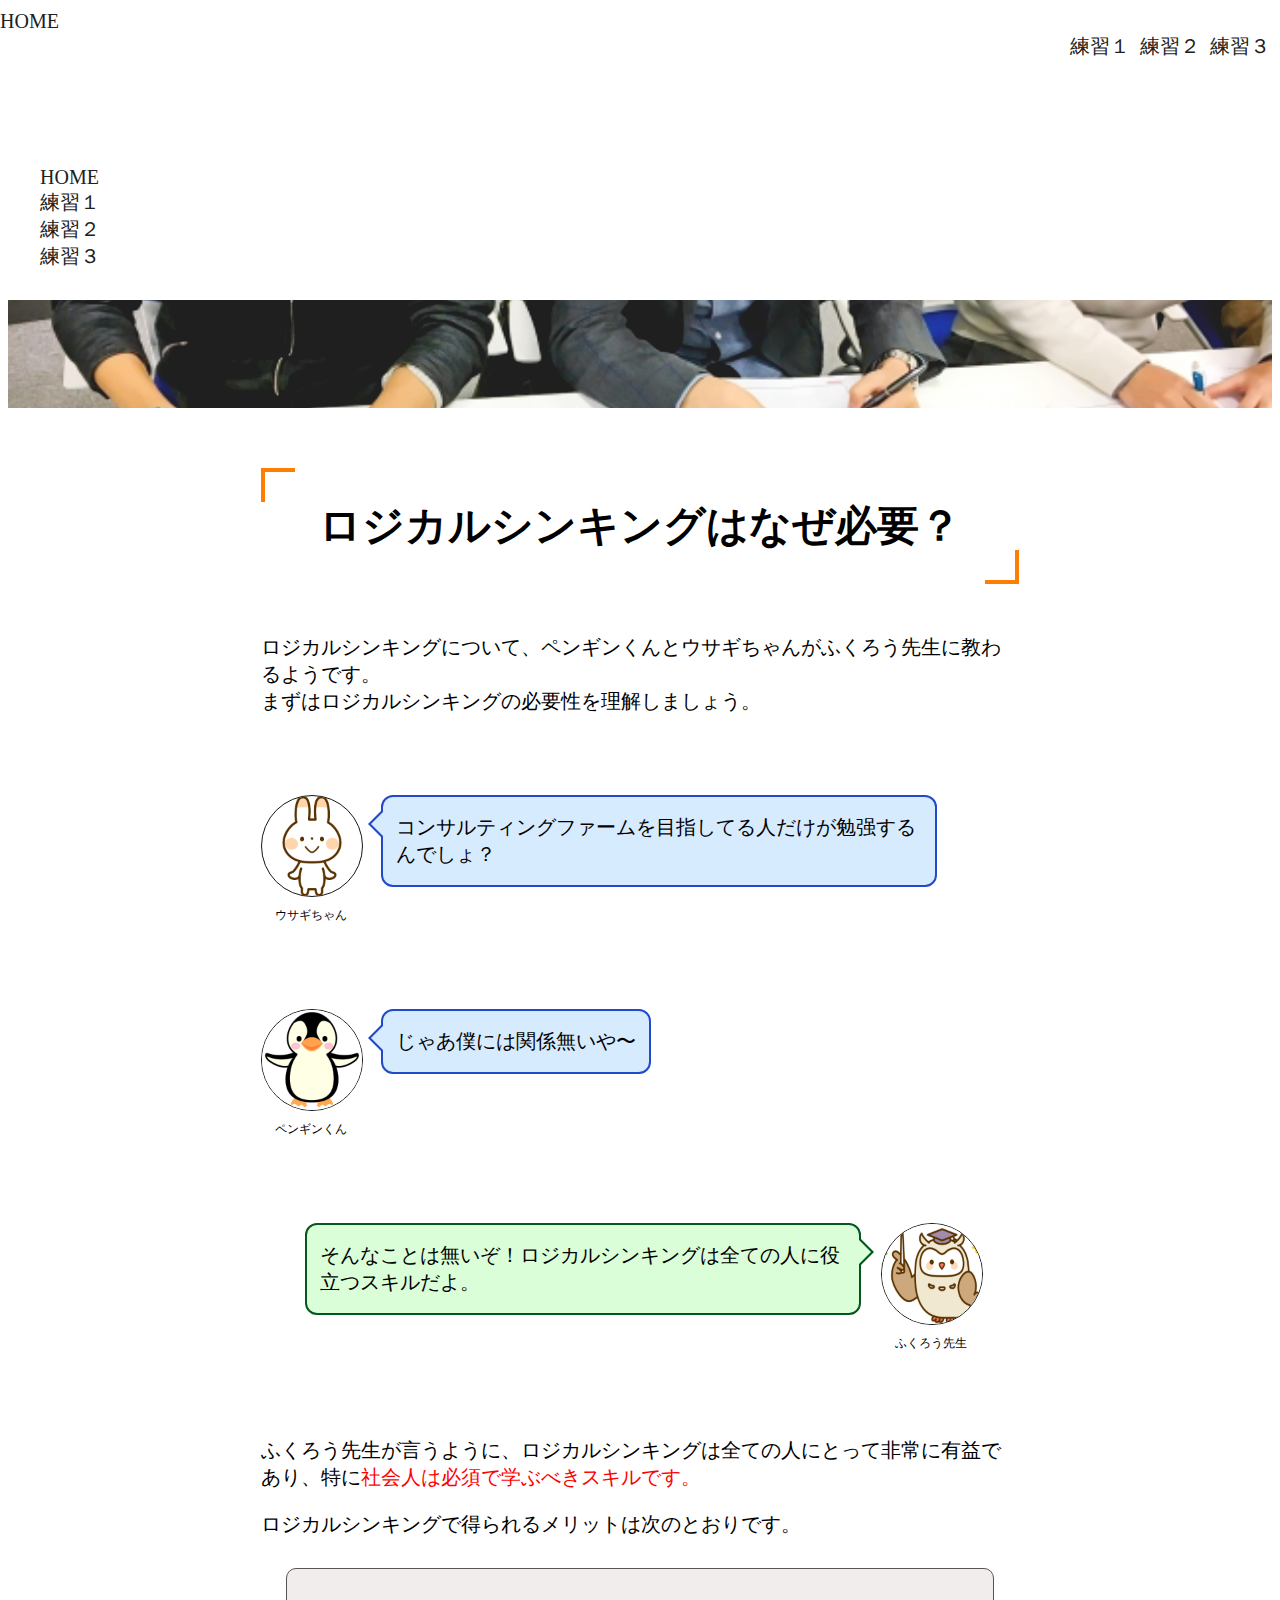
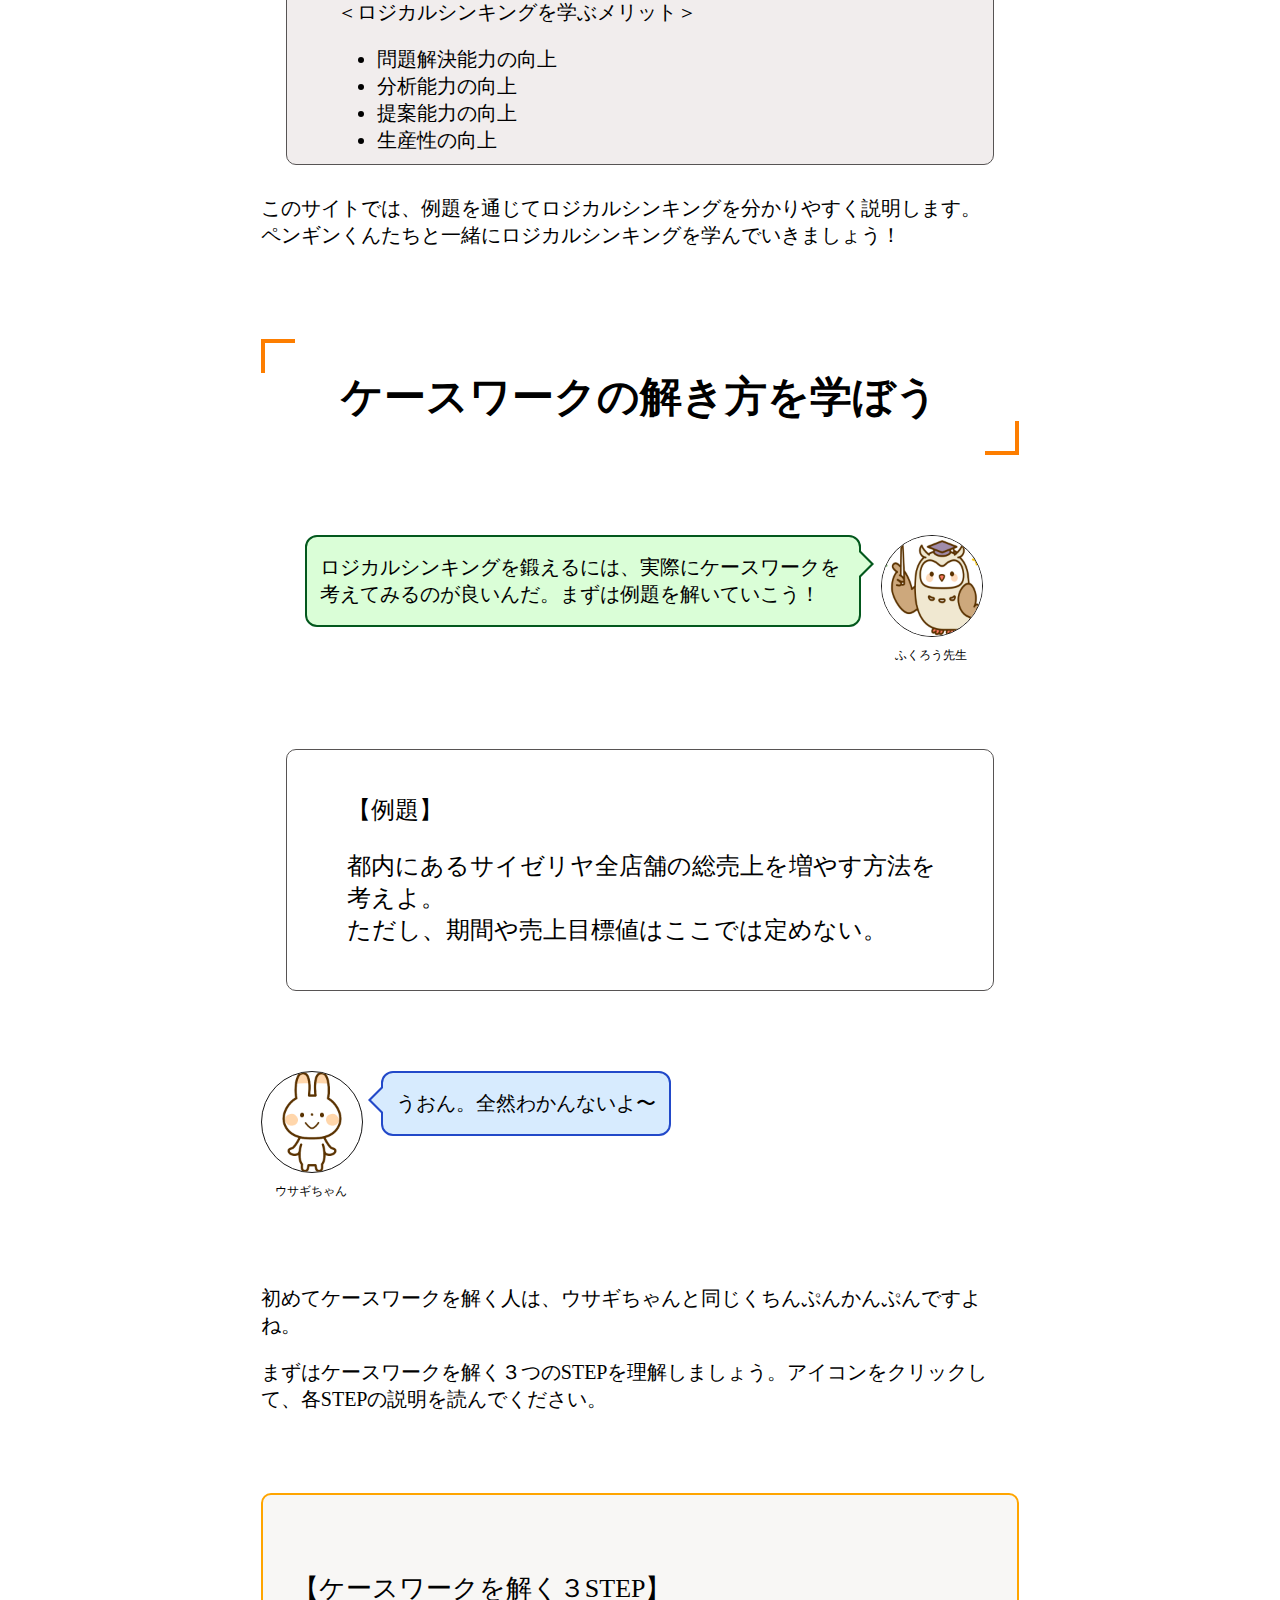
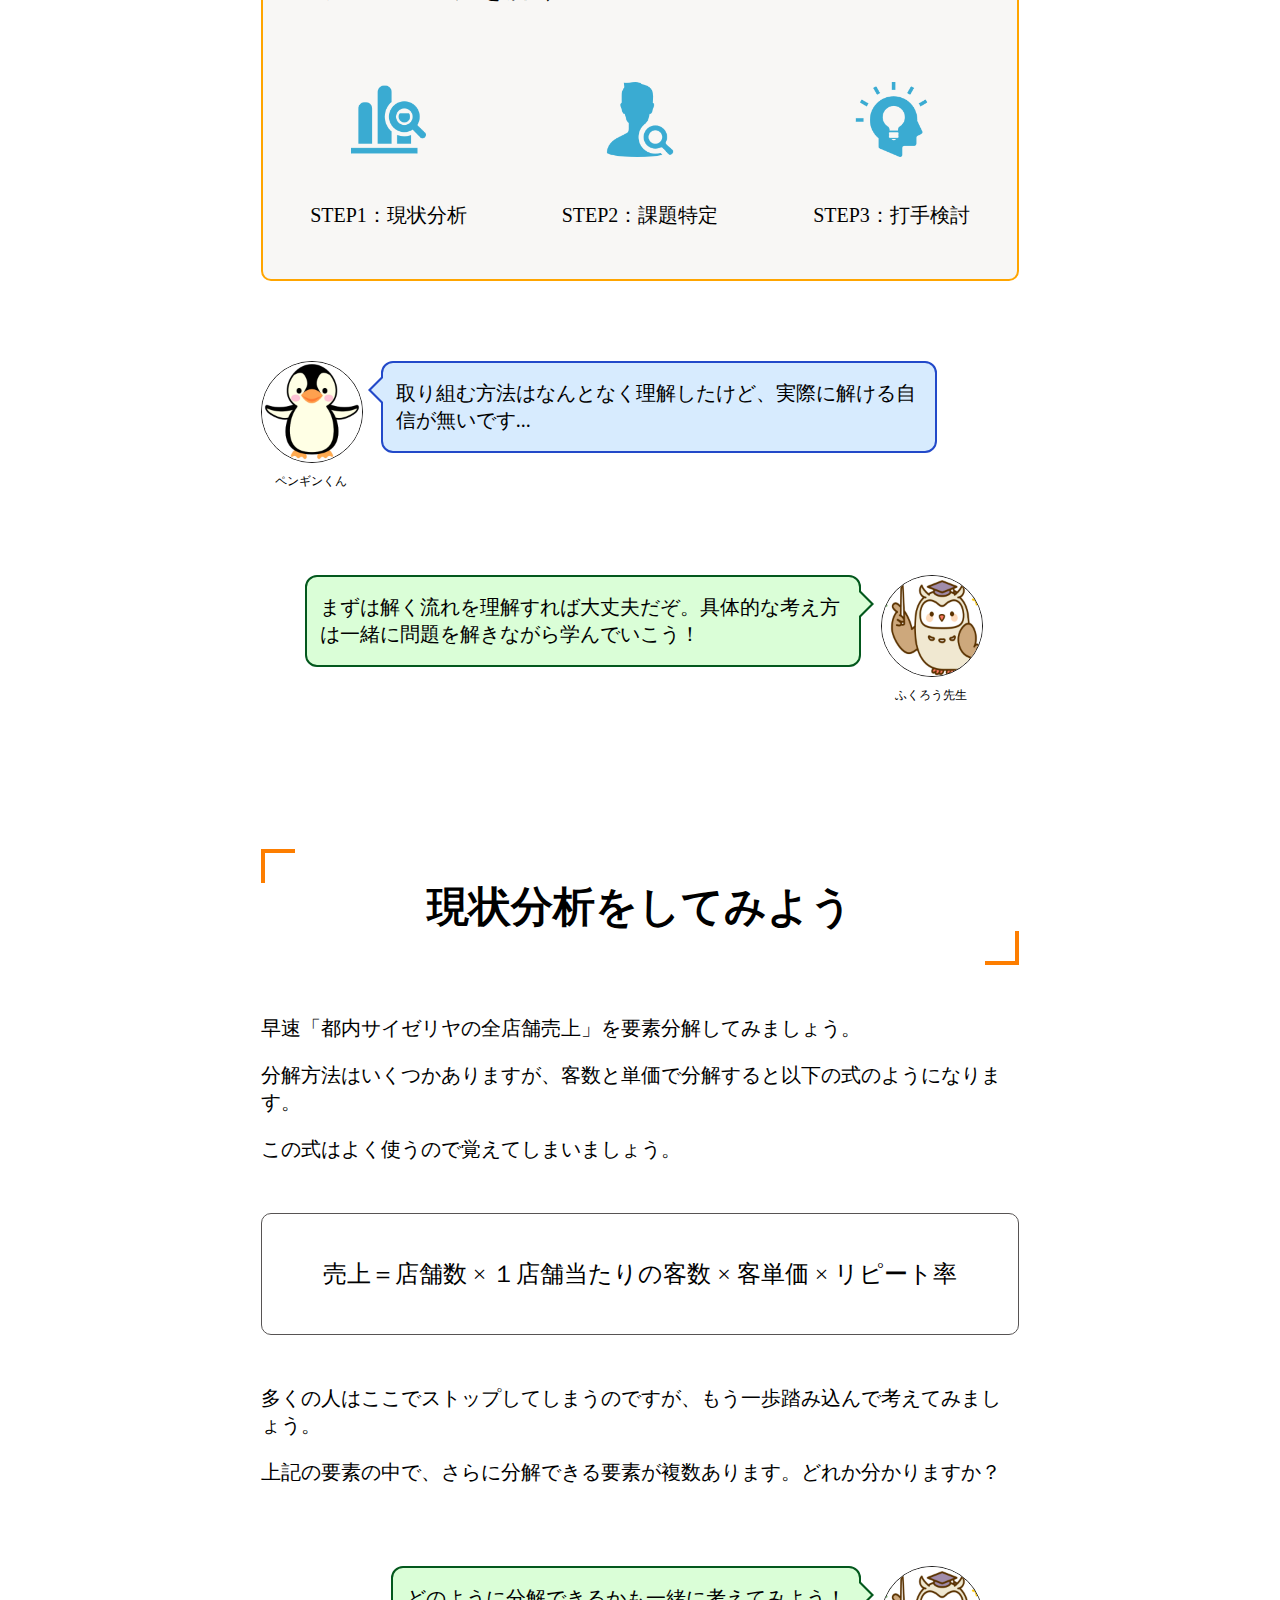
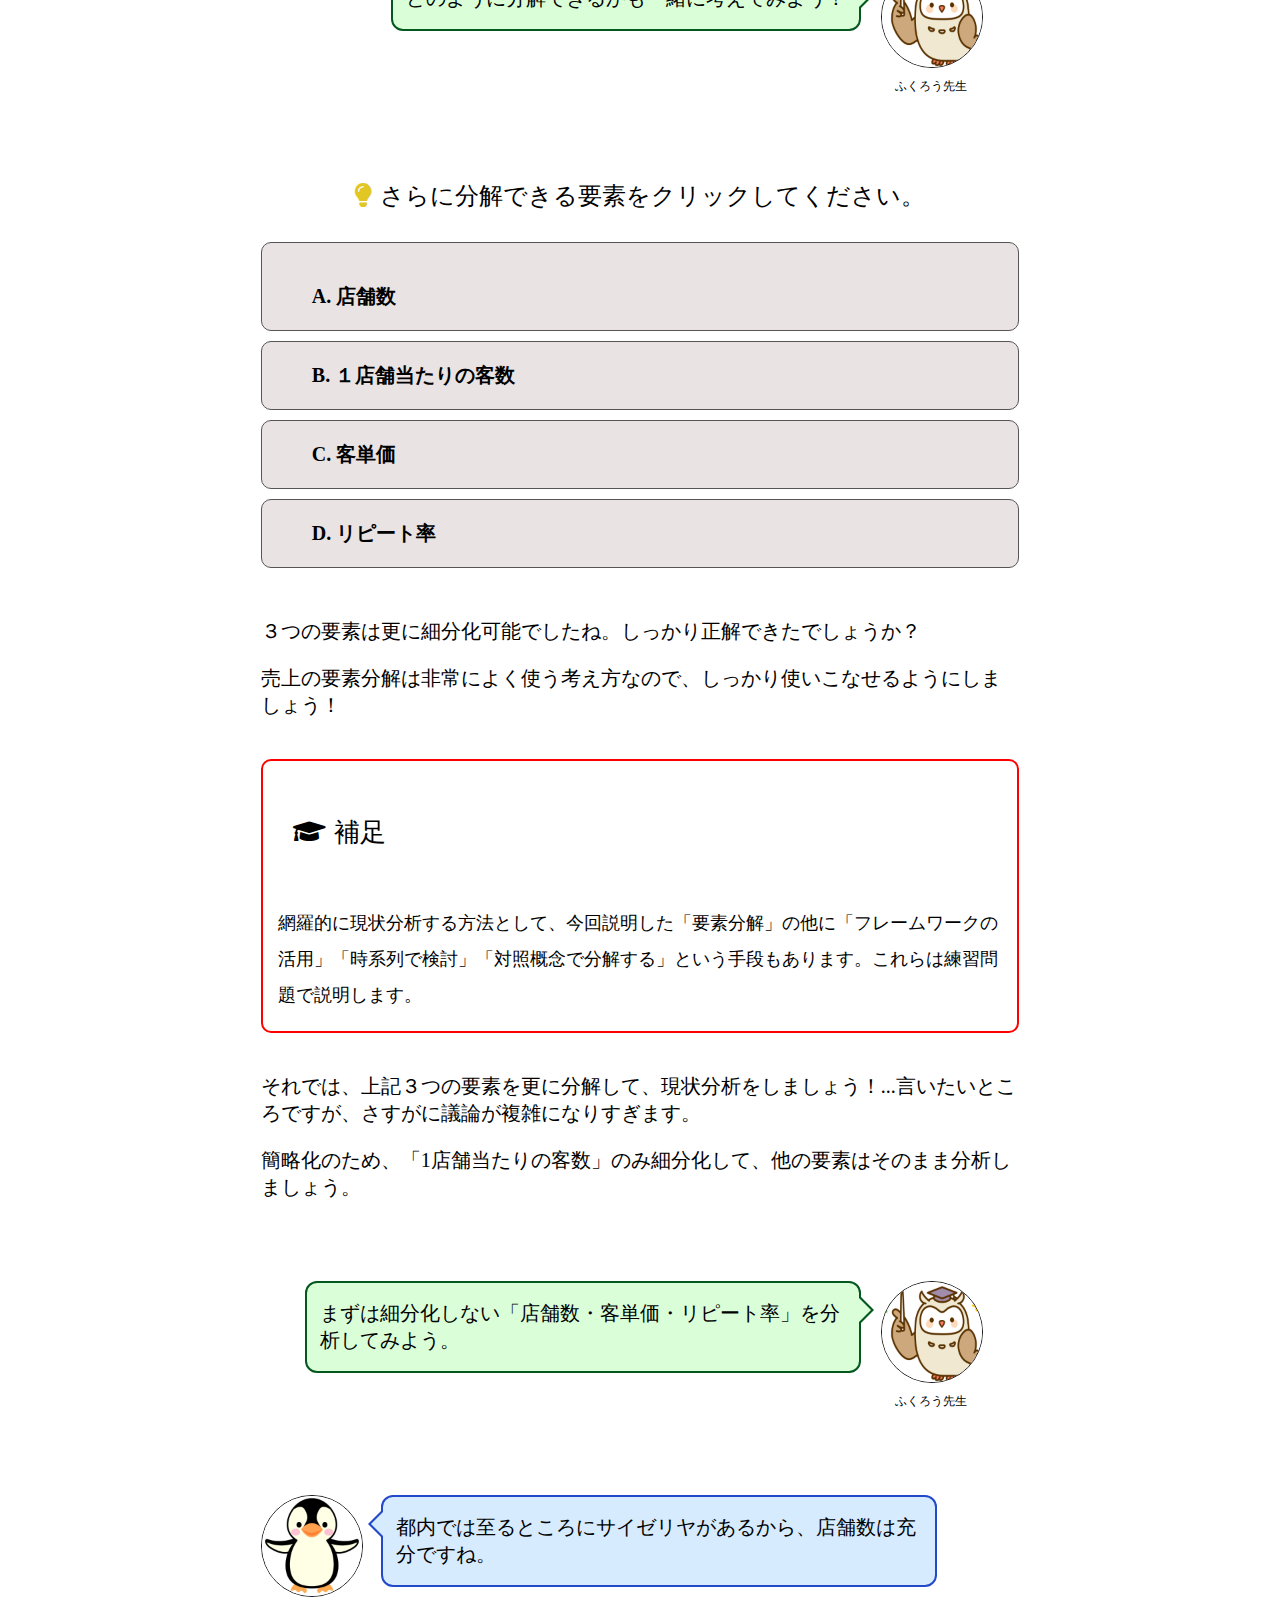
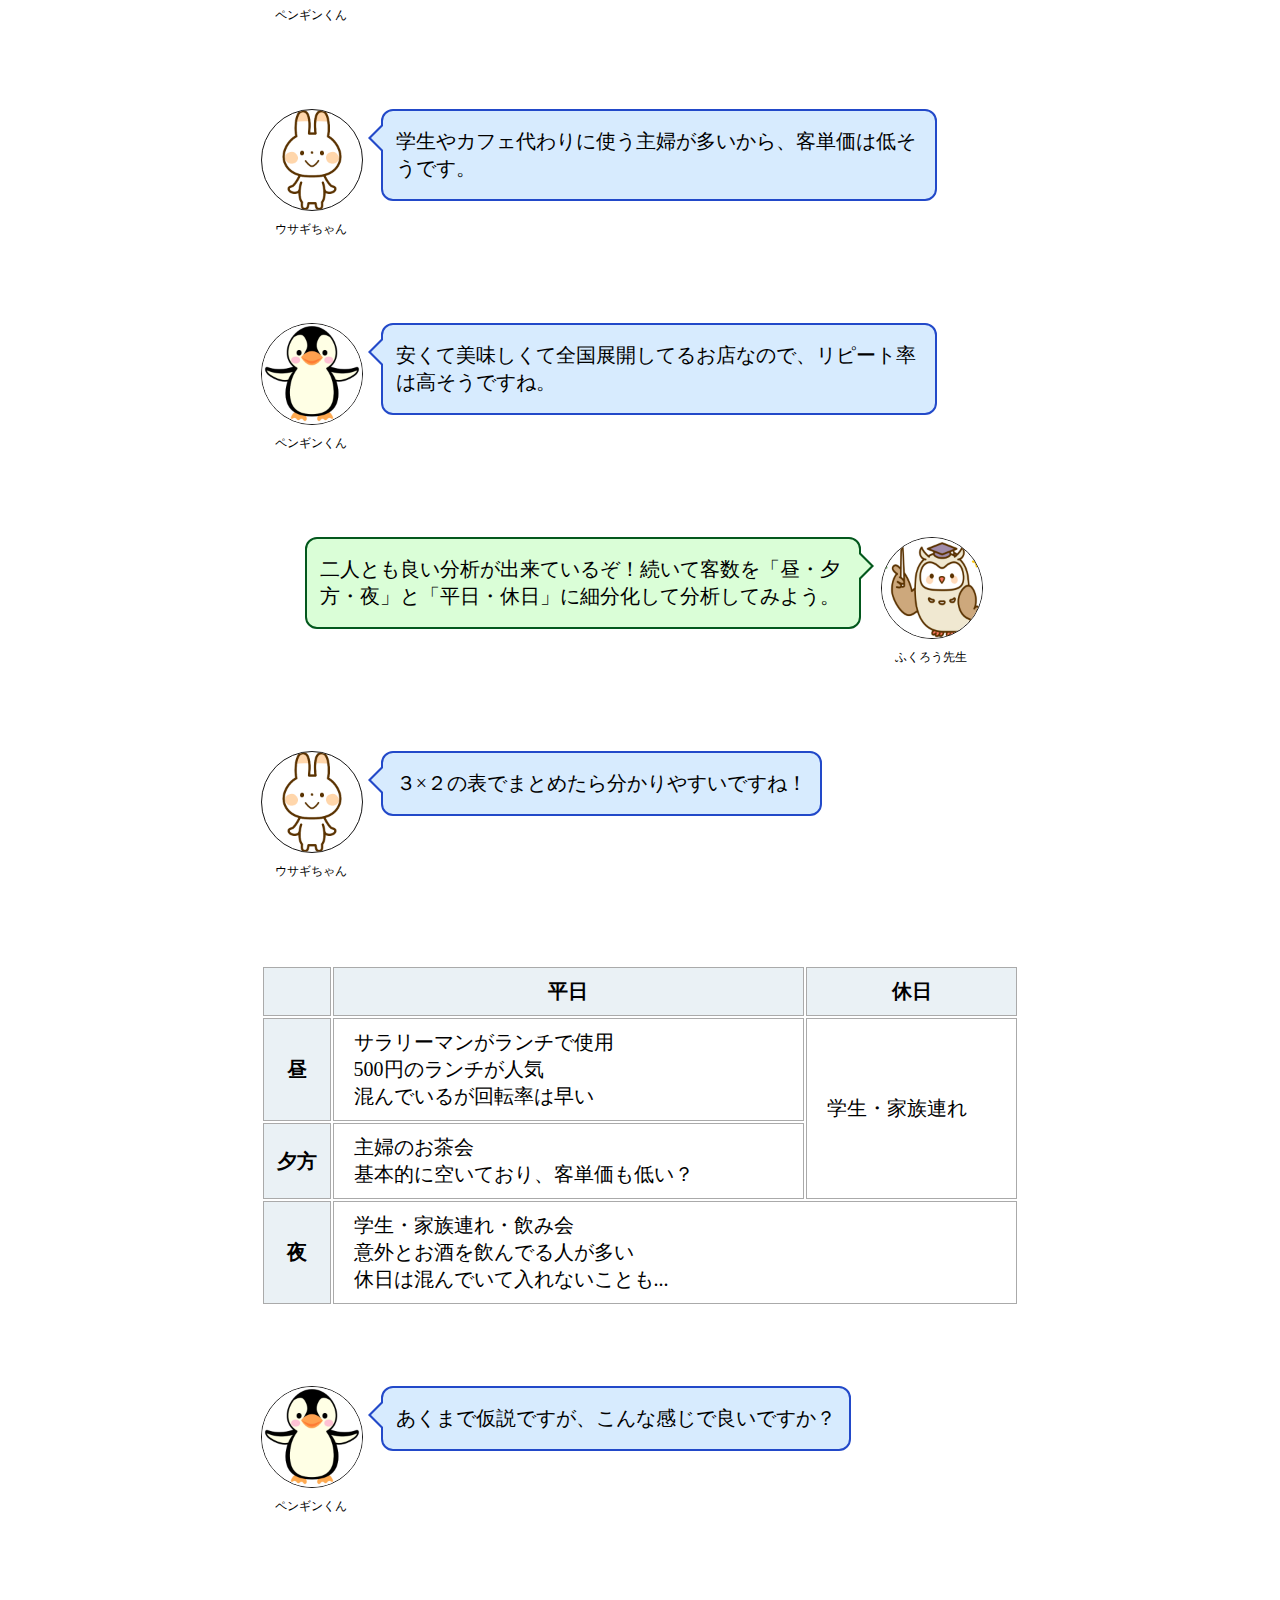
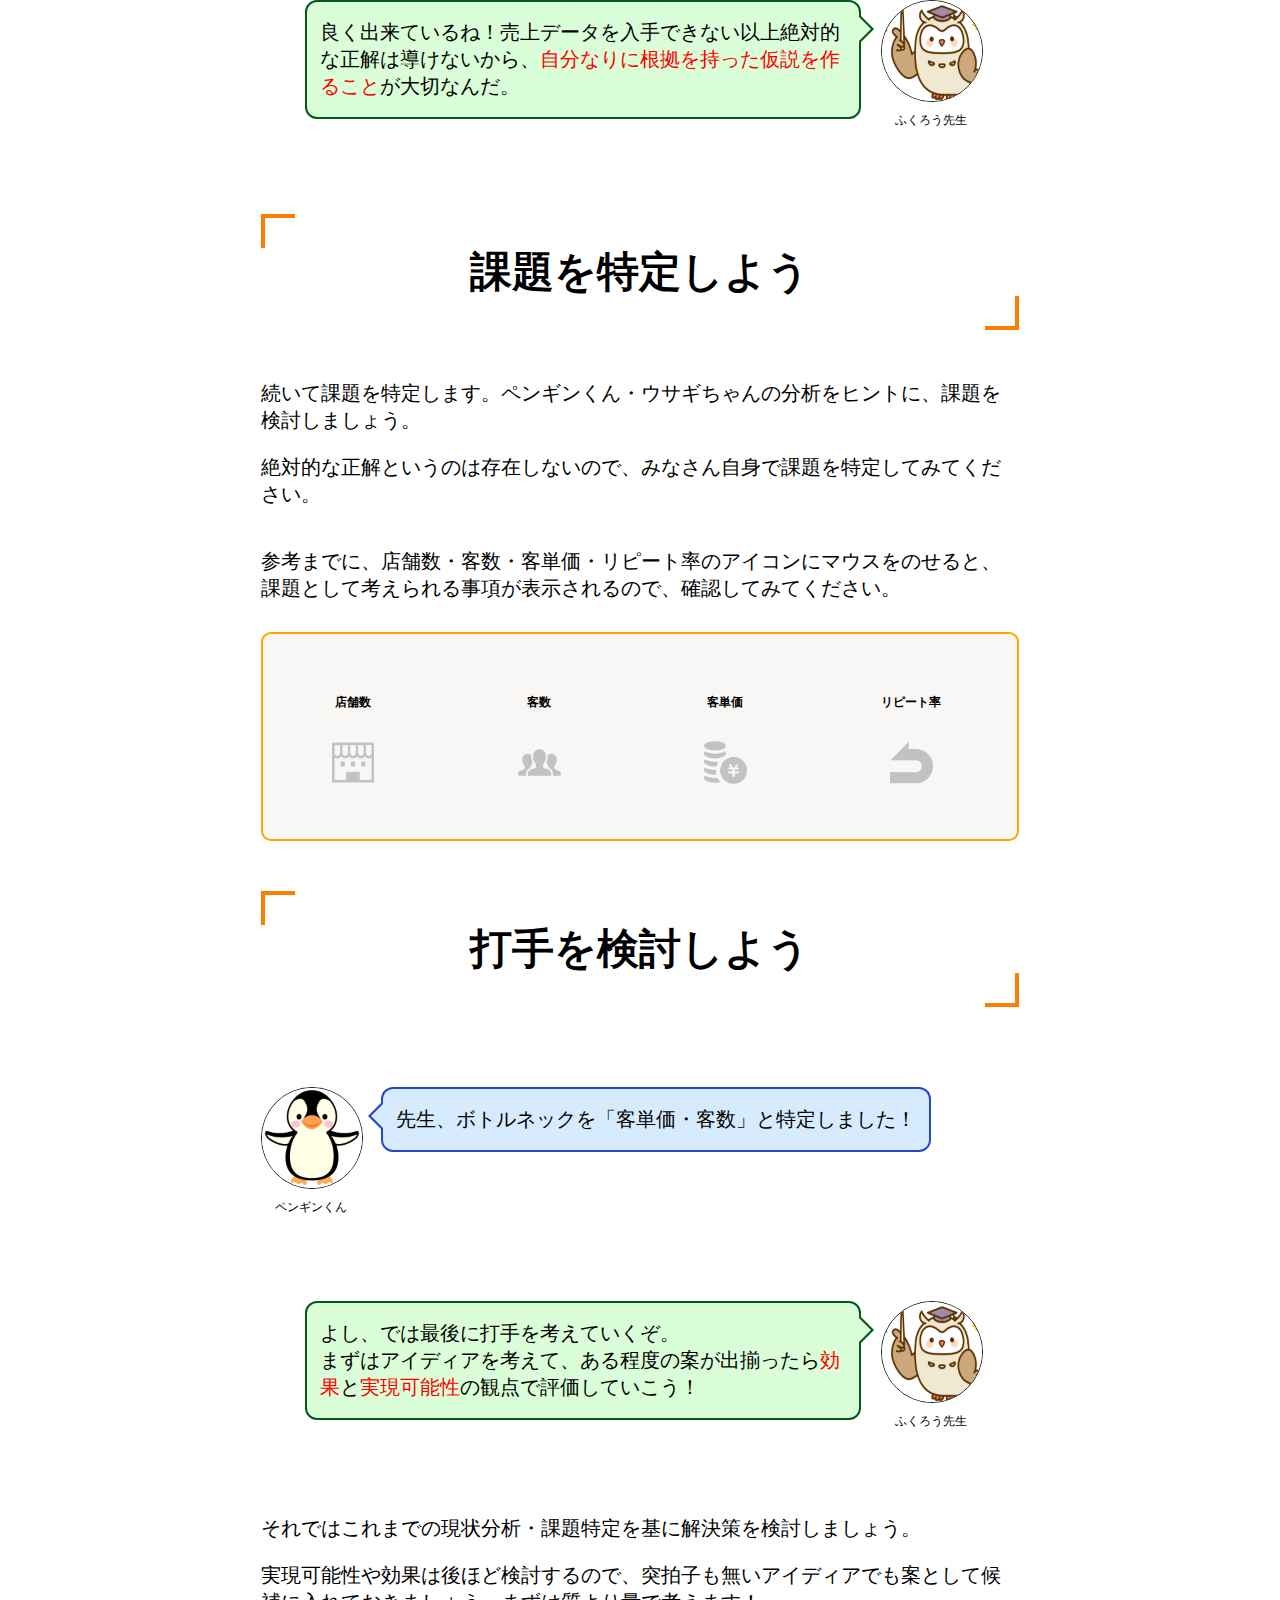
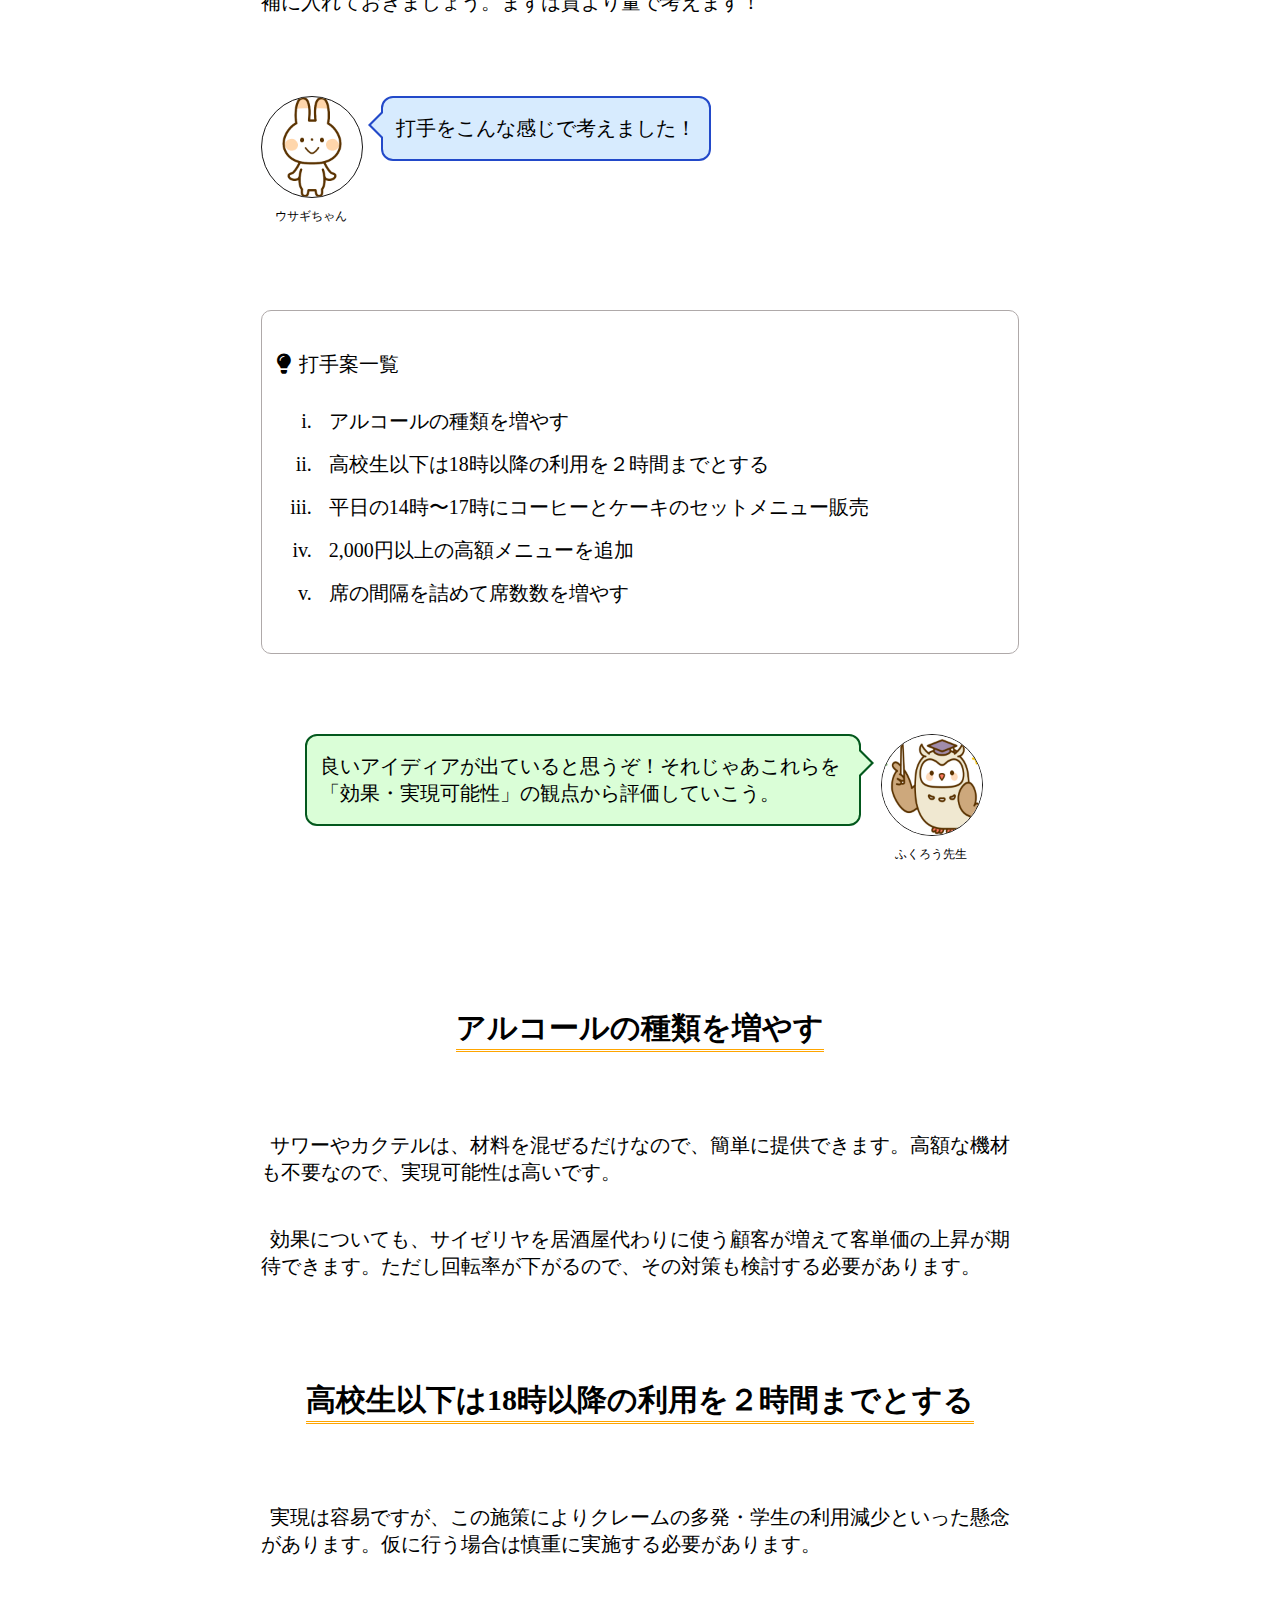
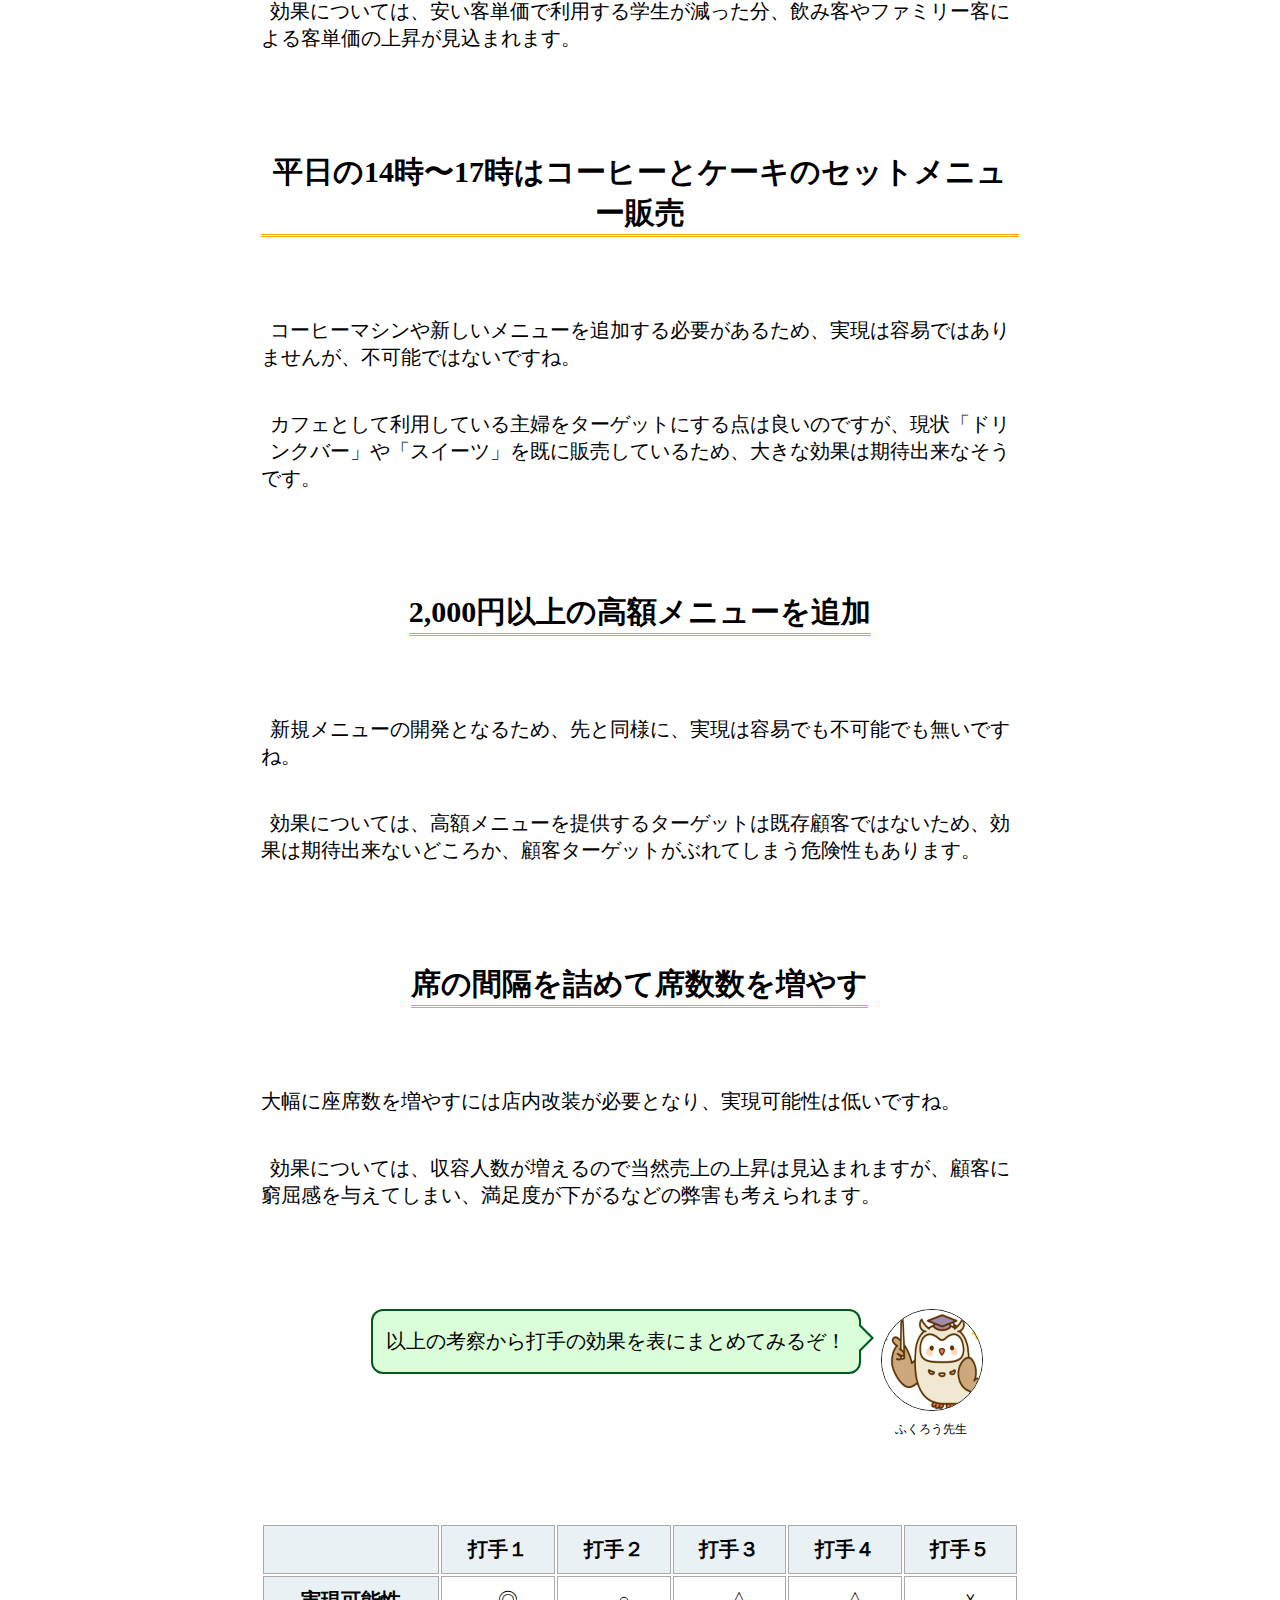
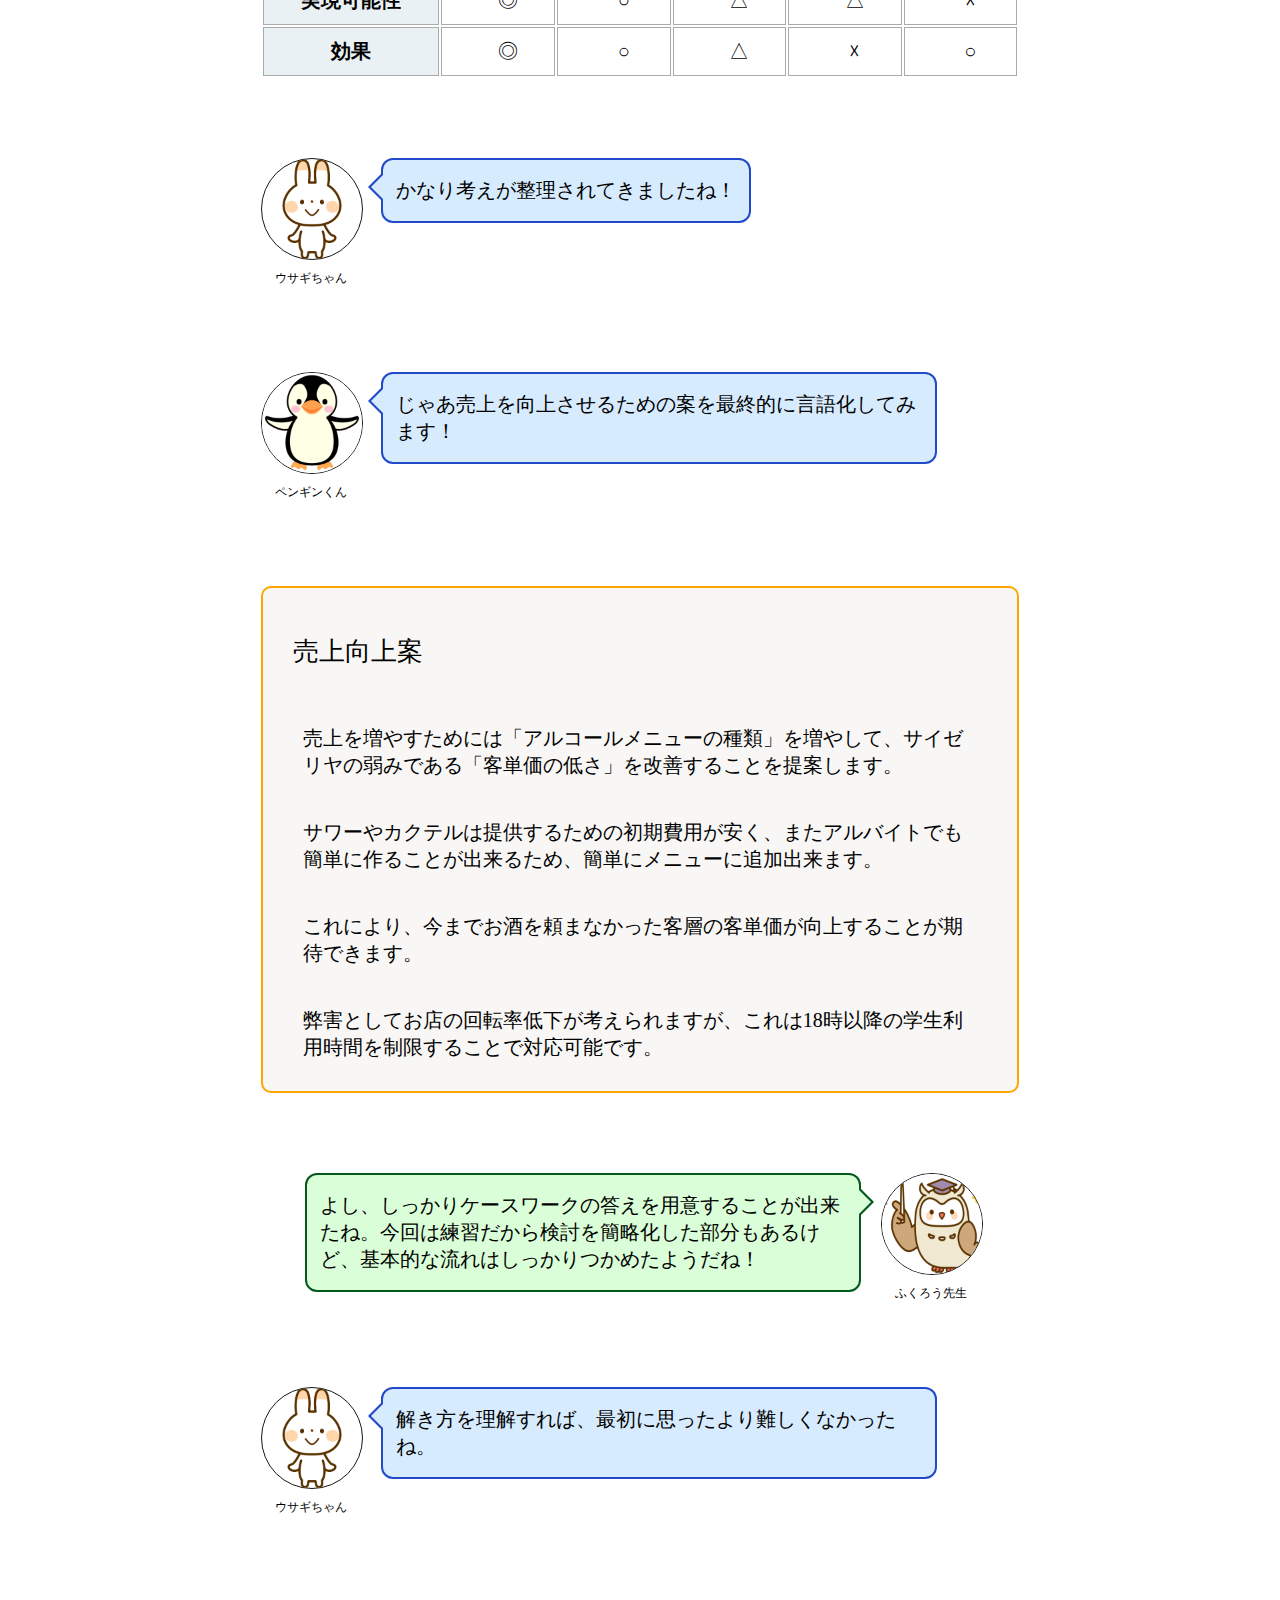
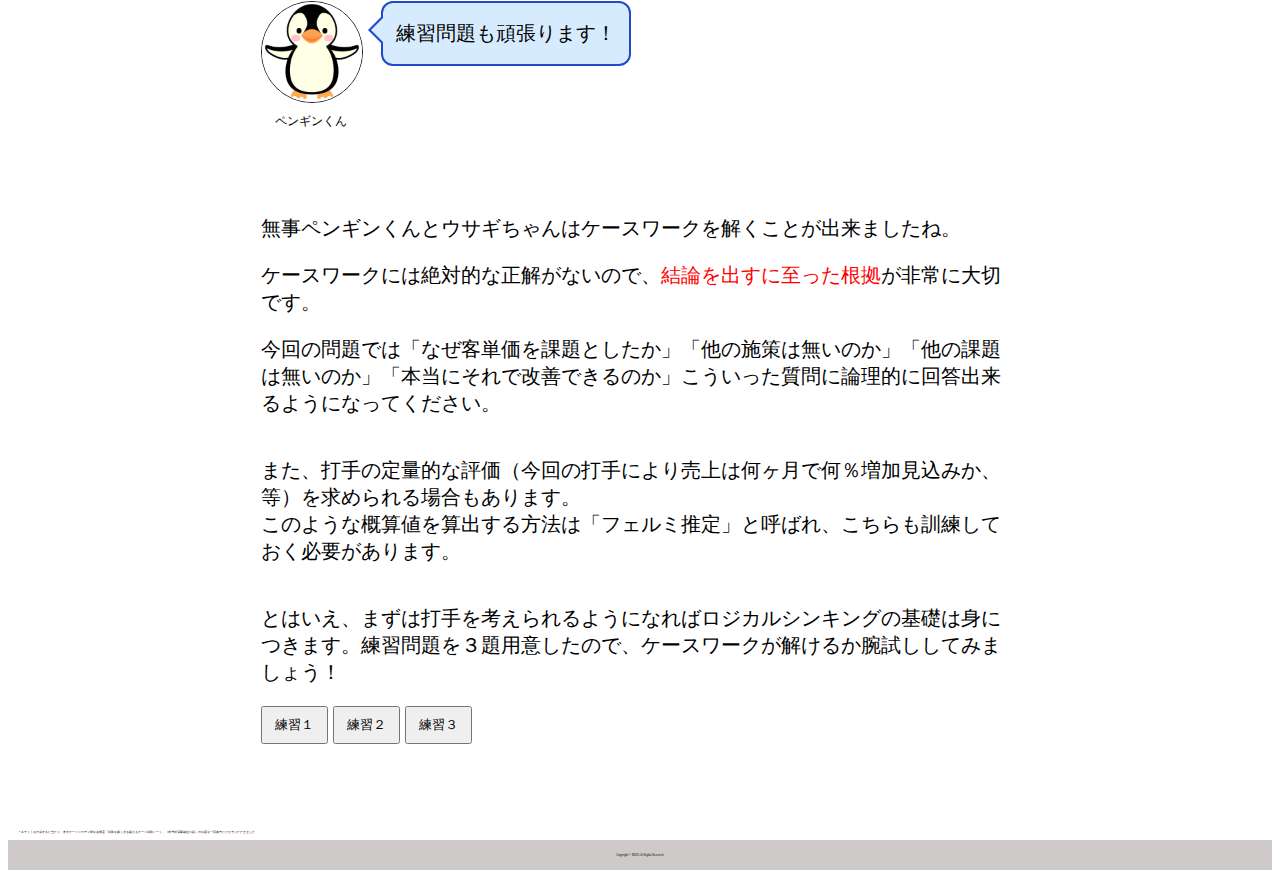
==== index.html @ c186bf7a "Update index.html" ====
<!DOCTYPE html>
<html lang="ja">
<head>
  <meta charset="UTF-8">
  <meta name="viewport" content="width=device-width, initial-scale=1.0">
  <link href="https:/cdn.jsdelivr.net/npm/bootstrap@5.0.0-beta1/dist/css/bootstrap.min.css" rel="stylesheet" integrity="sha384-giJF6kkoqNQ00vy+HMDP7azOuL0xtbfIcaT9wjKHr8RbDVddVHyTfAAsrekwKmP1" crossorigin="anonymous">
  <link rel="stylesheet" href="https:/koji763.github.io/logicalthinking/CSS/stylesheet.css">
  <link href="https:/use.fontawesome.com/releases/v5.6.1/css/all.css" rel="stylesheet">
  <link rel="icon" type="image/x-icon" href="img/fabicon-img.png">
  <script src="https:/ajax.googleapis.com/ajax/libs/jquery/3.2.1/jquery.min.js"></script>
  <title>ロジカルシンキングを鍛える</title>
</head>
<body>
  
  <!-- ヘッダー部分 -->
  <header>
    <div class="container">
      <div class="row menu">
        <div class="col-2">
          <a href="index.html">HOME</a>
        </div>
        <div class="col-6 offset-4 link">
          <a href="https:/koji763.github.io/logicalthinking/practice3.html">練習３</a>
          <a href="https:/koji763.github.io/logicalthinking/practice2.html">練習２</a>
          <a href="https:/koji763.github.io/logicalthinking/practice1.html">練習１</a>
        </div>
      </div>
      
      <div class="burger-menu">
        <p><i class="fas fa-bars"></i></p>
      </div>
      <div class="modal">
        <p class="modal-close"><i class="fas fa-times"></i></p>
        <ul>
          <li class="modal-close"><a href="index.html">HOME</a></li>
          <li class="modal-close"><a href="https:/koji763.github.io/logicalthinking/practice1.html">練習１</a></li>
          <li class="modal-close"><a href="https:/koji763.github.io/logicalthinking/practice2.html">練習２</a></li>
          <li class="modal-close"><a href="https:/koji763.github.io/logicalthinking/practice3.html">練習３</a></li>
        </ul>
      </div>
    </div>
  </header>
  <div class="main bg">
    <div class="main-div">
      <p class="main-title">論理的思考力を鍛えよう</p>
      <p class="main-explain">〜ロジカルシンキング学習サイト〜</p>
    </div>
  </div>
    <!-- オールコンテンツ -->
    <div class="all-contents">
    <!-- コンテンツ部分 -->
    <section class="contents">
      <h2 class="frame-box">ロジカルシンキングはなぜ必要？</h2>
      
      <p>ロジカルシンキングについて、ペンギンくんとウサギちゃんがふくろう先生に教わるようです。<br>まずはロジカルシンキングの必要性を理解しましょう。</p>
      <!-- 吹き出しウサギ -->
      <div class="balloon balloon-left">
        <div class="faceicon">
          <img src="img/usagi-icon.png" alt="うさぎの画像
          ">
          <p>ウサギちゃん
          </p>
        </div>
        <div class="chatting">
          <div class="say">
            <p>コンサルティングファームを目指してる人だけが勉强するんでしょ？
            </p>
          </div>
        </div>
      </div>
      <!-- 吹き出しうさぎ＊＊完了 -->
      <!-- 吹き出しペンギン -->
      <div class="balloon balloon-left">
        <div class="faceicon">
          <img src="img/pengin-icon.png" alt="ぺんぎんの画像
          ">
          <p>ペンギンくん
          </p>
        </div>
        <div class="chatting">
          <div class="say">
            <p>じゃあ僕には関係無いや〜
            </p>
          </div>
        </div>
      </div>
      <!-- 吹き出しペンギン＊＊完了 -->
      <!-- 吹き出しフクロウ -->
      <div class="balloon balloon-right">
        <div class="faceicon">
          <img src="img/hukurou-icon.png" alt="フクロウの画像">
          <p>ふくろう先生
          </p>
        </div>
        <div class="chatting">
          <div class="say">
            <p>そんなことは無いぞ！ロジカルシンキングは全ての人に役立つスキルだよ。
            </p>
          </div>
        </div>
      </div>
      <!-- 吹き出しフクロウ＊＊完了 -->
      
      <p>ふくろう先生が言うように、ロジカルシンキングは全ての人にとって非常に有益であり、特に<span class="red">社会人は必須で学ぶべきスキルです。</span></p>
      <p>ロジカルシンキングで得られるメリットは次のとおりです。</p>
      <div class="ul-center">
        <p>＜ロジカルシンキングを学ぶメリット＞</p>
        <ul>
          <li>問題解決能力の向上</li>
          <li>分析能力の向上</li>
          <li>提案能力の向上</li>
          <li>生産性の向上</li>
        </ul>
      </div>
      
      <p>このサイトでは、例題を通じてロジカルシンキングを分かりやすく説明します。<br>ペンギンくんたちと一緒にロジカルシンキングを学んでいきましょう！</p>
    </section>
    
    <section class="about">
      <h2 class="frame-box">
        ケースワークの解き方を学ぼう
      </h2>
      <!-- 吹き出しフクロウ -->
      <div class="balloon balloon-right">
        <div class="faceicon">
          <img src="img/hukurou-icon.png" alt="フクロウの画像">
          <p>ふくろう先生
          </p>
        </div>
        <div class="chatting">
          <div class="say">
            <p>ロジカルシンキングを鍛えるには、実際にケースワークを考えてみるのが良いんだ。まずは例題を解いていこう！
            </p>
          </div>
        </div>
      </div>
      <!-- 吹き出しフクロウ＊＊完了 -->
      
      <div class="example">
        <p>【例題】</p>
        <p>都内にあるサイゼリヤ全店舗の総売上を増やす方法を考えよ。<br>ただし、期間や売上目標値はここでは定めない。</p>
      </div>
      
      <!-- 吹き出しウサギ -->
      <div class="balloon balloon-left">
        <div class="faceicon">
          <img src="img/usagi-icon.png" alt="うさぎの画像
          ">
          <p>ウサギちゃん
          </p>
        </div>
        <div class="chatting">
          <div class="say">
            <p>うおん。全然わかんないよ〜
            </p>
          </div>
        </div>
      </div>
      <!-- 吹き出しウサギ＊＊完了 -->
      <p>初めてケースワークを解く人は、ウサギちゃんと同じくちんぷんかんぷんですよね。</p>
      <p>まずはケースワークを解く３つのSTEPを理解しましょう。アイコンをクリックして、各STEPの説明を読んでください。</p>
      <div class="three-step-wrap">
        <p class="sub-title">【ケースワークを解く３STEP】</p>
        <div class="three-step">
          <!-- STEP1 -->
          <div class="step-wrap" id="step1-wrap">
            <div class="step"><img src="img/step1-icon.png" alt="ステップ1の画像">
            </div>
            <p>STEP1：現状分析</p>
          </div>
          
          <!-- STEP2 -->
          <div class="step-wrap" id="step2-wrap">
            <div class="step"><img src="img/step2-icon.png" alt="ステップ2の画像">
            </div>
            <p>STEP2：課題特定</p>
          </div>
          
          <!-- STEP3 -->
          <div class="step-wrap" id="step3-wrap">
            <div class="step"><img src="img/step3-icon.png" alt="ステップ3の画像">
            </div>
            <p>STEP3：打手検討</p>
            
          </div>
        </div>
      </div>
        
        <!-- STEP1 説明 -->
        <div id="step1-explain" class="step-explain-wrap">
          <div class="step-explain">
            <p class="ex-title"><i class="fa far fa-chart-bar"></i>現状分析</p>
            <div class="close-explain">
              <i class="fas fa-times"></i>
            </div>
            <p class="br">課題を解決するためには、まずは現時点の状況を分析しなくては始まりません。<br>物事は必ず<span class="red">複数の要因で成り立っている</span>ので、その要因を網羅的に切り分け、それぞれについて検討する必要があります。これが現状分析です。</p>
            <p class="br">例えば恋人が欲しいと相談を受けたときは、「オシャレな服を買え」とか「合コンに行け」といった断片的なアドバイスは有用ではありません。
            </p>
            <p class="br">まずは恋人を作る要因を「外見・内面・出会いの数」という３つの要素に切り分け、網羅的に要因を検討する（すなわち現状分析する）ことが大切です。</p>
            <p>補足ですが、要素を切り分けることを「構造化」と呼び、その際に抜け漏れが無い様を「MECE」と呼びます。ロジカルシンキングを勉強する際は必ず出てくる単語なので、頭に入れておきましょう。</p>
          </div>
        </div>
      <!-- STEP2 説明 -->
      <div id="step2-explain" class="step-explain-wrap">
        <div class="step-explain">
          <p class="ex-title"><i class="fa fas fa-search"></i>課題特定</p>
          <div class="close-explain">
            <i class="fas fa-times"></i>
          </div>
          <p>現状の分析が完了したら、課題（ボトルネック）を特定します。</p>
          <p class="br">先程の「恋人が欲しい」という相談を例に取ると、例えば相談者がマッチングアプリに３つ登録して、かつ毎週合コンに参加している場合、出会いの数は問題なさそうですね。<br>この場合、ボトルネックは「外見・内面」のどちらかだと特定できます。
          </p>
          <p class="br">なお、ここでは分かりやすさを重視して「外見・内面・出会いの数」という３つの観点でしか検討していませんが、実際には外見を「<span class="bold">内的要因</span>（容姿/スタイル/髪型など自分の体に準ずる要素）」「<span class="bold">外的要因</span>（ファッション/アクセサリー/香水など身に纏う要素）」に分けるなど、更に細分化して考えることが出来ます。</p>
          <p>より具体的な課題を特定するためには、STEP1で<span class="red">詳細かつ網羅的に現状分析する</span>ことが大切です。</p>
        </div>
      </div>
    <!-- STEP3 説明 -->
    <div id="step3-explain" class="step-explain-wrap">
      <div class="step-explain">
        <p class="ex-title"><i class="fa far fa-lightbulb"></i></i>打手検討</p>
        <div class="close-explain">
          <i class="fas fa-times"></i>
        </div>
        <p class="br">最後に、特定したボトルネックに対して効果的な打ち手を検討します。</p>
        <p class="br">まずはボトルネックに対して複数の打ち手を考え、それらを<span class="bold">「実現可能性」</span>及び<span class="bold">「効果」</span>の２側面から評価します。<br>先ほどと同様「恋人を作りたい」という相談を例に、打ち手策を評価してみましょう。</p>
        <p class="br">例えば「整形して容姿を整える」という打ち手はどうでしょうか？効果は高そうですが、金銭面や価値観から実現可能性は低そうですね。<br>逆に「オシャレな時計を買う」という打ち手は、実現可能性は高いものの、効果のほどはあまり期待できそうにありませんね。</p>
        <p>このように打ち手を検討する際は<span class="red">ボトルネックに対して「実現可能性・効果」の２つの観点で検討する</span>ことが重要です。</p>
      </div>
    </div>
  <!-- 吹き出しペンギン -->
  <div class="balloon balloon-left">
    <div class="faceicon">
      <img src="img/pengin-icon.png" alt="ぺんぎんの画像
      ">
      <p>ペンギンくん
      </p>
    </div>
    <div class="chatting">
      <div class="say">
        <p>取り組む方法はなんとなく理解したけど、実際に解ける自信が無いです...
        </p>
      </div>
    </div>
  </div>
  <!-- 吹き出しペンギン＊＊完了 -->
  <!-- 吹き出しフクロウ -->
  <div class="balloon balloon-right">
    <div class="faceicon">
      <img src="img/hukurou-icon.png" alt="フクロウの画像">
      <p>ふくろう先生
      </p>
    </div>
    <div class="chatting">
      <div class="say">
        <p>まずは解く流れを理解すれば大丈夫だぞ。具体的な考え方は一緒に問題を解きながら学んでいこう！
        </p>
      </div>
    </div>
  </div>
  <!-- 吹き出しフクロウ＊＊完了 -->
  </section>
  <section class="analytics"> 
    <h2 class="frame-box">現状分析をしてみよう</h2>
    <p>早速「都内サイゼリヤの全店舗売上」を要素分解してみましょう。</p>
    <p>分解方法はいくつかありますが、客数と単価で分解すると以下の式のようになります。</p>
    <p>この式はよく使うので覚えてしまいましょう。</p>
    <div class="formula">
      <p>売上＝店舗数 × １店舗当たりの客数 × 客単価 × リピート率</p>
    </div>
    <p>多くの人はここでストップしてしまうのですが、もう一歩踏み込んで考えてみましょう。</p>
    <p>上記の要素の中で、さらに分解できる要素が複数あります。どれか分かりますか？</p>
    <!-- 吹き出しフクロウ -->
    <div class="balloon balloon-right">
      <div class="faceicon">
        <img src="img/hukurou-icon.png" alt="フクロウの画像">
        <p>ふくろう先生
        </p>
      </div>
      <div class="chatting">
        <div class="say">
          <p>どのように分解できるかも一緒に考えてみよう！</p>
        </div>
      </div>
    </div>
    <!-- 吹き出しフクロウ＊＊完了 -->

    <!-- 質問 -->
    <div class="question-wrap">
      <p class="question-explain"><i class="fa far fa-lightbulb"></i>さらに分解できる要素をクリックしてください。</p>
      <div class="question" id="question1">
        <p>A. 店舗数</p>
      </div>
      <p class="question" id="question2">B. １店舗当たりの客数</p>
      <p class="question" id="question3">C. 客単価</p>
      <p class="question" id="question4">D. リピート率</p>
    </div>

    <!-- 回答 -->
    
    <div class="answer-wrap" id="answer1-wrap">
      <div class="answer">
        <div class="close-answer">
          <i class="fas fa-times"></i>
        </div>
        <p class="answer-mark correct">
          <i class="far fa-circle"></i>
        </p>
        <p class="answer-title">正解です！</p>
        <p class="answer-detail">都内の店舗数は「23区内/23区外」や「テナント店/路面店」等に分解できます。</p>
      </div>
    </div>

    <div class="answer-wrap" id="answer2-wrap">
      <div class="answer">
        <div class="close-answer">
          <i class="fas fa-times"></i>
        </div>
        <p class="answer-mark correct">
          <i class="far fa-circle"></i>
        </p>
        <p class="answer-title">正解です！</p>
        <p class="answer-detail">1店舗当たりの客数は「座席数 × 1時間あたりの回転率 × 営業時間」や<br>「平日/休日・朝/昼/晩」のように時間帯・曜日別に分解することが出来ます。</p>
      </div>
    </div>

    <div class="answer-wrap" id="answer3-wrap">
      <div class="answer">
        <div class="close-answer">
          <i class="fas fa-times"></i>
        </div>
        <p class="answer-mark correct">
          <i class="far fa-circle"></i>
        </p>
        <p class="answer-title"> 正解です！</p>
        <p class="answer-detail">客単価は「テイクアウト + イートイン」「注文数量 × 商品単価」「ドリンク + フード」等に分解できます。</p>
      </div>
    </div>

    <div class="answer-wrap" id="answer4-wrap">
      <div class="answer">
        <div class="close-answer">
          <i class="fas fa-times"></i>
        </div>
        <p class="answer-mark incorrect">
          <i class="far fa-times-circle"></i>
        </p>
        <p class="answer-title">残念...</p>
        <p class="answer-detail">リピート率はこれ以上分解することは難しいです。もう一度考えてみましょう。</p>
      </div>
    </div>
   <p>３つの要素は更に細分化可能でしたね。しっかり正解できたでしょうか？</p>
   <p>売上の要素分解は非常によく使う考え方なので、しっかり使いこなせるようにしましょう！</p>
   
  <div class="supplement">
    <p class="sub-title"><i class="fa fas fa-graduation-cap"></i>補足</p>
    <p>網羅的に現状分析する方法として、今回説明した「要素分解」の他に「フレームワークの活用」「時系列で検討」「対照概念で分解する」という手段もあります。これらは練習問題で説明します。
    </p>
  </div>
  <p>それでは、上記３つの要素を更に分解して、現状分析をしましょう！...言いたいところですが、さすがに議論が複雑になりすぎます。
  </p>
  <p>簡略化のため、「1店舗当たりの客数」のみ細分化して、他の要素はそのまま分析しましょう。
  </p>
  <!-- 吹き出しフクロウ -->
  <div class="balloon balloon-right">
    <div class="faceicon">
      <img src="img/hukurou-icon.png" alt="フクロウの画像">
      <p>ふくろう先生
     </p>
   </div>
   <div class="chatting">
     <div class="say">
       <p>まずは細分化しない「店舗数・客単価・リピート率」を分析してみよう。
       </p>
     </div>
   </div>
 </div>
 <!-- 吹き出しフクロウ＊＊完了 -->

   <!-- 吹き出しペンギン -->
   <div class="balloon balloon-left">
    <div class="faceicon">
      <img src="img/pengin-icon.png" alt="ぺんぎんの画像
      ">
      <p>ペンギンくん
      </p>
    </div>
    <div class="chatting">
      <div class="say">
        <p>都内では至るところにサイゼリヤがあるから、店舗数は充分ですね。
        </p>
      </div>
    </div>
  </div>
  <!-- 吹き出しペンギン＊＊完了 -->

  <!-- 吹き出しウサギ -->
  <div class="balloon balloon-left">
    <div class="faceicon">
      <img src="img/usagi-icon.png" alt="うさぎの画像
      ">
      <p>ウサギちゃん
      </p>
    </div>
    <div class="chatting">
      <div class="say">
        <p>学生やカフェ代わりに使う主婦が多いから、客単価は低そうです。
        </p>
      </div>
    </div>
  </div>
  <!-- 吹き出しウサギ＊＊完了 -->

  <!-- 吹き出しペンギン -->
  <div class="balloon balloon-left">
    <div class="faceicon">
      <img src="img/pengin-icon.png" alt="ぺんぎんの画像
      ">
      <p>ペンギンくん
      </p>
    </div>
    <div class="chatting">
      <div class="say">
        <p>安くて美味しくて全国展開してるお店なので、リピート率は高そうですね。
        </p>
      </div>
    </div>
  </div>
  <!-- 吹き出しペンギン＊＊完了 -->

   <!-- 吹き出しフクロウ -->
   <div class="balloon balloon-right">
    <div class="faceicon">
      <img src="img/hukurou-icon.png" alt="フクロウの画像">
      <p>ふくろう先生
     </p>
   </div>
   <div class="chatting">
     <div class="say">
       <p>二人とも良い分析が出来ているぞ！続いて客数を「昼・夕方・夜」と「平日・休日」に細分化して分析してみよう。
       </p>
     </div>
   </div>
 </div>
 <!-- 吹き出しフクロウ＊＊完了 -->

  <!-- 吹き出しウサギ -->
  <div class="balloon balloon-left">
    <div class="faceicon">
      <img src="img/usagi-icon.png" alt="うさぎの画像
      ">
      <p>ウサギちゃん
      </p>
    </div>
    <div class="chatting">
      <div class="say">
        <p>３×２の表でまとめたら分かりやすいですね！
        </p>
      </div>
    </div>
  </div>
  <!-- 吹き出しウサギ＊＊完了 -->
<table>
  <tr>
    <th></th><th>平日</th><th>休日</th>
  </tr>

  <tr>
    <th>昼</th>
    <td>サラリーマンがランチで使用<br>500円のランチが人気<br>混んでいるが回転率は早い</td>
    <td rowspan="2">学生・家族連れ</td>
  </tr>
  <tr>
    <th>夕方</th>
    <td>主婦のお茶会<br>基本的に空いており、客単価も低い？</td>
  </tr>
  <tr>
    <th>夜</th>
    <td colspan="2">学生・家族連れ・飲み会<br>意外とお酒を飲んでる人が多い<br>休日は混んでいて入れないことも...</td>
  </tr>
  
</table>

  <!-- 吹き出しペンギン -->
  <div class="balloon balloon-left">
    <div class="faceicon">
      <img src="img/pengin-icon.png" alt="ぺんぎんの画像
      ">
      <p>ペンギンくん
      </p>
    </div>
    <div class="chatting">
      <div class="say">
        <p>あくまで仮説ですが、こんな感じで良いですか？
        </p>
      </div>
    </div>
  </div>
  <!-- 吹き出しペンギン＊＊完了 -->

     <!-- 吹き出しフクロウ -->
     <div class="balloon balloon-right">
      <div class="faceicon">
        <img src="img/hukurou-icon.png" alt="フクロウの画像">
        <p>ふくろう先生
       </p>
     </div>
     <div class="chatting">
       <div class="say">
         <p>良く出来ているね！売上データを入手できない以上絶対的な正解は導けないから、<span class="red">自分なりに根拠を持った仮説を作ること</span>が大切なんだ。
         </p>
       </div>
     </div>
   </div>
   <!-- 吹き出しフクロウ＊＊完了 -->

</section>
<section class="bottleneck-find">
  <h2 class="frame-box">課題を特定しよう</h2>
  <p>続いて課題を特定します。ペンギンくん・ウサギちゃんの分析をヒントに、課題を検討しましょう。</p>
  <p class="br">絶対的な正解というのは存在しないので、みなさん自身で課題を特定してみてください。</p>
  <p>参考までに、店舗数・客数・客単価・リピート率のアイコンにマウスをのせると、課題として考えられる事項が表示されるので、確認してみてください。</p>
  <div class="bottleneck-wrap">
    <div class="bottleneck">
        <p class="neck-title">店舗数</p>
      <p>
        <img class="neck-icon" src="img/shop-icon.png" alt="お店のアイコン">
      </p>
      <p class="bottleneck-detail">都内に充分に店舗が存在するため、店舗数はここでは問題とはみなしません。
      </p>
    </div>

    <div class="bottleneck">
      <p class="neck-title">客数</p>
      <p>
        <img class="neck-icon" src="img/customer-icon.png" alt="お客のアイコン">
      </p>
      <p class="bottleneck-detail">平日の夕方は空席が多く、逆に休日は回転率が悪くて顧客を逃しているため、ボトルネックの１つとします。
      </p>
    </div>

    <div class="bottleneck">
      <p class="neck-title">客単価</p>
      <p>
        <img class="neck-icon" src="img/money-icon.png" alt="お金のアイコン">
      </p>
      <p class="bottleneck-detail">学生や主婦の利用が多く、客単価が低いことが考えられるため、ここもボトルネックでしょう。
      </p>
    </div>

    <div class="bottleneck">
      <p class="neck-title">リピート率</p>
      <p>
        <img class="neck-icon" src="img/repeat-icon.png" alt="リピート率のアイコン">
      </p>
      <p class="bottleneck-detail">既にある程度の接客サービス・知名度があるため、リピート率はここでは問題視しないことにしましょう。
      </p>
    </div>
    </div>
  </section>

  <section class="measure">
    <h2 class="frame-box">打手を検討しよう</h2>
    <!-- 吹き出しペンギン -->
    <div class="balloon balloon-left">
      <div class="faceicon">
        <img src="img/pengin-icon.png" alt="ぺんぎんの画像
        ">
        <p>ペンギンくん
        </p>
      </div>
      <div class="chatting">
        <div class="say">
          <p>先生、ボトルネックを「客単価・客数」と特定しました！
          </p>
        </div>
      </div>
    </div>
    <!-- 吹き出しペンギン＊＊完了 -->

    <!-- 吹き出しフクロウ -->
     <div class="balloon balloon-right">
      <div class="faceicon">
        <img src="img/hukurou-icon.png" alt="フクロウの画像">
        <p>ふくろう先生
       </p>
     </div>
     <div class="chatting">
       <div class="say">
         <p>よし、では最後に打手を考えていくぞ。<br>まずはアイディアを考えて、ある程度の案が出揃ったら<span class="red">効果</span>と<span class="red">実現可能性</span>の観点で評価していこう！
         </p>
       </div>
     </div>
   </div>
   <!-- 吹き出しフクロウ＊＊完了 -->
   <p>それではこれまでの現状分析・課題特定を基に解決策を検討しましょう。</p>
   <p>実現可能性や効果は後ほど検討するので、突拍子も無いアイディアでも案として候補に入れておきましょう。まずは質より量で考えます！
   </p>

   <!-- 吹き出しウサギ -->
  <div class="balloon balloon-left">
    <div class="faceicon">
      <img src="img/usagi-icon.png" alt="うさぎの画像
      ">
      <p>ウサギちゃん
      </p>
    </div>
    <div class="chatting">
      <div class="say">
        <p>打手をこんな感じで考えました！
        </p>
      </div>
    </div>
  </div>
  <!-- 吹き出しウサギ＊＊完了 -->
  <div class="measure-wrap">
    <p><i class="fa far fa-lightbulb"></i>打手案一覧</p>
    <ol>
      <li>アルコールの種類を増やす</li>
      <li>高校生以下は18時以降の利用を２時間までとする</li>
      <li>平日の14時〜17時にコーヒーとケーキのセットメニュー販売
      </li>
      <li>2,000円以上の高額メニューを追加</li>
      <li>席の間隔を詰めて席数数を増やす</li>
    </ol>
  </div>

  <!-- 吹き出しフクロウ -->
  <div class="balloon balloon-right">
    <div class="faceicon">
      <img src="img/hukurou-icon.png" alt="フクロウの画像">
      <p>ふくろう先生
     </p>
   </div>
   <div class="chatting">
     <div class="say">
       <p>良いアイディアが出ていると思うぞ！それじゃあこれらを「効果・実現可能性」の観点から評価していこう。
       </p>
     </div>
   </div>
 </div>
 <!-- 吹き出しフクロウ＊＊完了 -->

 <div class="measure-consider">
   <h3>アルコールの種類を増やす</h3>
   <p>サワーやカクテルは、材料を混ぜるだけなので、簡単に提供できます。高額な機材も不要なので、実現可能性は高いです。</p>
   <p>効果についても、サイゼリヤを居酒屋代わりに使う顧客が増えて客単価の上昇が期待できます。ただし回転率が下がるので、その対策も検討する必要があります。
   </p>
   <h3>高校生以下は18時以降の利用を２時間までとする</h3>
   <p>実現は容易ですが、この施策によりクレームの多発・学生の利用減少といった懸念があります。仮に行う場合は慎重に実施する必要があります。
   </p>
   <p>効果については、安い客単価で利用する学生が減った分、飲み客やファミリー客による客単価の上昇が見込まれます。</p>
   <h3>平日の14時〜17時はコーヒーとケーキのセットメニュー販売
   </h3>
   <p>コーヒーマシンや新しいメニューを追加する必要があるため、実現は容易ではありませんが、不可能ではないですね。</p>
   <p>カフェとして利用している主婦をターゲットにする点は良いのですが、現状「ドリンクバー」や「スイーツ」を既に販売しているため、大きな効果は期待出来なそうです。</p>
   <h3>2,000円以上の高額メニューを追加</h3>
   <p>新規メニューの開発となるため、先と同様に、実現は容易でも不可能でも無いですね。</p>
   <p>効果については、高額メニューを提供するターゲットは既存顧客ではないため、効果は期待出来ないどころか、顧客ターゲットがぶれてしまう危険性もあります。</p>
   <h3>席の間隔を詰めて席数数を増やす</h3>
   <p>大幅に座席数を増やすには店内改装が必要となり、実現可能性は低いですね。</p>
    <p>効果については、収容人数が増えるので当然売上の上昇は見込まれますが、顧客に窮屈感を与えてしまい、満足度が下がるなどの弊害も考えられます。</p>
 </div>

  <!-- 吹き出しフクロウ -->
  <div class="balloon balloon-right">
    <div class="faceicon">
      <img src="img/hukurou-icon.png" alt="フクロウの画像">
      <p>ふくろう先生
     </p>
   </div>
   <div class="chatting">
     <div class="say">
       <p>以上の考察から打手の効果を表にまとめてみるぞ！
       </p>
     </div>
   </div>
  </div>
  <!-- 吹き出しフクロウ＊＊完了 -->
  <table>
    <tr>
      <th></th>
      <th>打手１</th>
      <th>打手２</th>
      <th>打手３</th>
      <th>打手４</th>
      <th>打手５</th>
    </tr>
    <tr>
      <th>実現可能性</th>
      <td>◎</td>
      <td>○</td>
      <td>△</td>
      <td>△</td>
      <td>☓</td>
    </tr>
    <tr>
      <th>効果</th>
      <td>◎</td>
      <td>○</td>
      <td>△</td>
      <td>☓</td>
      <td>○</td>
    </tr>
  </table>

<!-- 吹き出しウサギ -->
<div class="balloon balloon-left">
  <div class="faceicon">
    <img src="img/usagi-icon.png" alt="うさぎの画像
    ">
    <p>ウサギちゃん
    </p>
  </div>
  <div class="chatting">
    <div class="say">
      <p>かなり考えが整理されてきましたね！
      </p>
    </div>
  </div>
</div>
<!-- 吹き出しウサギ＊＊完了 -->

<!-- 吹き出しペンギン -->
<div class="balloon balloon-left">
  <div class="faceicon">
    <img src="img/pengin-icon.png" alt="ぺんぎんの画像
    ">
    <p>ペンギンくん
    </p>
  </div>
  <div class="chatting">
    <div class="say">
      <p>じゃあ売上を向上させるための案を最終的に言語化してみます！
      </p>
    </div>
  </div>
</div>
<!-- 吹き出しペンギン＊＊完了 -->
<div class="suggestion">
  <p class="sub-title">売上向上案</p>
  <p>売上を増やすためには「アルコールメニューの種類」を増やして、サイゼリヤの弱みである「客単価の低さ」を改善することを提案します。</p>
  <p>サワーやカクテルは提供するための初期費用が安く、またアルバイトでも簡単に作ることが出来るため、簡単にメニューに追加出来ます。</p>
  <p>これにより、今までお酒を頼まなかった客層の客単価が向上することが期待できます。</p>
  <p>弊害としてお店の回転率低下が考えられますが、これは18時以降の学生利用時間を制限することで対応可能です。
  </p>
</div>

<!-- 吹き出しフクロウ -->
<div class="balloon balloon-right">
  <div class="faceicon">
    <img src="img/hukurou-icon.png" alt="フクロウの画像">
    <p>ふくろう先生
    </p>
  </div>
  <div class="chatting">
    <div class="say">
      <p>よし、しっかりケースワークの答えを用意することが出来たね。今回は練習だから検討を簡略化した部分もあるけど、基本的な流れはしっかりつかめたようだね！
      </p>
    </div>
  </div>
</div>
<!-- 吹き出しフクロウ＊＊完了 -->
<!-- 吹き出しウサギ -->
<div class="balloon balloon-left">
  <div class="faceicon">
    <img src="img/usagi-icon.png" alt="うさぎの画像
    ">
    <p>ウサギちゃん
    </p>
  </div>
  <div class="chatting">
    <div class="say">
      <p>解き方を理解すれば、最初に思ったより難しくなかったね。
      </p>
    </div>
  </div>
</div>
<!-- 吹き出しウサギ＊＊完了 -->

<!-- 吹き出しペンギン -->
<div class="balloon balloon-left">
  <div class="faceicon">
    <img src="img/pengin-icon.png" alt="ぺんぎんの画像
    ">
    <p>ペンギンくん
    </p>
  </div>
  <div class="chatting">
    <div class="say">
      <p>練習問題も頑張ります！
      </p>
    </div>
  </div>
</div>
<!-- 吹き出しペンギン＊＊完了 -->
<p>無事ペンギンくんとウサギちゃんはケースワークを解くことが出来ましたね。</p>
<p>ケースワークには絶対的な正解がないので、<span class="red">結論を出すに至った根拠</span>が非常に大切です。</p>
<p class="br">今回の問題では「なぜ客単価を課題としたか」「他の施策は無いのか」「他の課題は無いのか」「本当にそれで改善できるのか」こういった質問に論理的に回答出来るようになってください。</p>
<p class="br">また、打手の定量的な評価（今回の打手により売上は何ヶ月で何％増加見込みか、等）を求められる場合もあります。<br>このような概算値を算出する方法は「フェルミ推定」と呼ばれ、こちらも訓練しておく必要があります。</p>
<p>とはいえ、まずは打手を考えられるようになればロジカルシンキングの基礎は身につきます。練習問題を３題用意したので、ケースワークが解けるか腕試ししてみましょう！
</p>
<div class="https:/koji763.github.io/logicalthinking/practice-btnlink">
  <button onclick="location.href='https:/koji763.github.io/logicalthinking/practice1.html'" type="btn" class="btn-warning">練習１</button>
  <button onclick="location.href='https:/koji763.github.io/logicalthinking/practice2.html'" type="btn" class="btn-warning">練習２</button>
  <button onclick="location.href='https:/koji763.github.io/logicalthinking/practice3.html'" type="btn" class="btn-warning">練習３</button>
</div>
</section>
</div>
<footer>
  <p class="reference">＊本サイトを作成するに当たり、東大ケーススタディ研究会様著「問題を解く力を鍛えるケース問題ノート」（東洋経済新報社出版）の内容を一部参考にさせていただきました。</p>
  <div class="copyright">
  <p>Copyright &copy; KOJI All Rights Reserved.
  </p>
</div>
</footer>

<script src="https:/koji763.github.io/logicalthinking/jquery.js"></script>
</body>
</html>
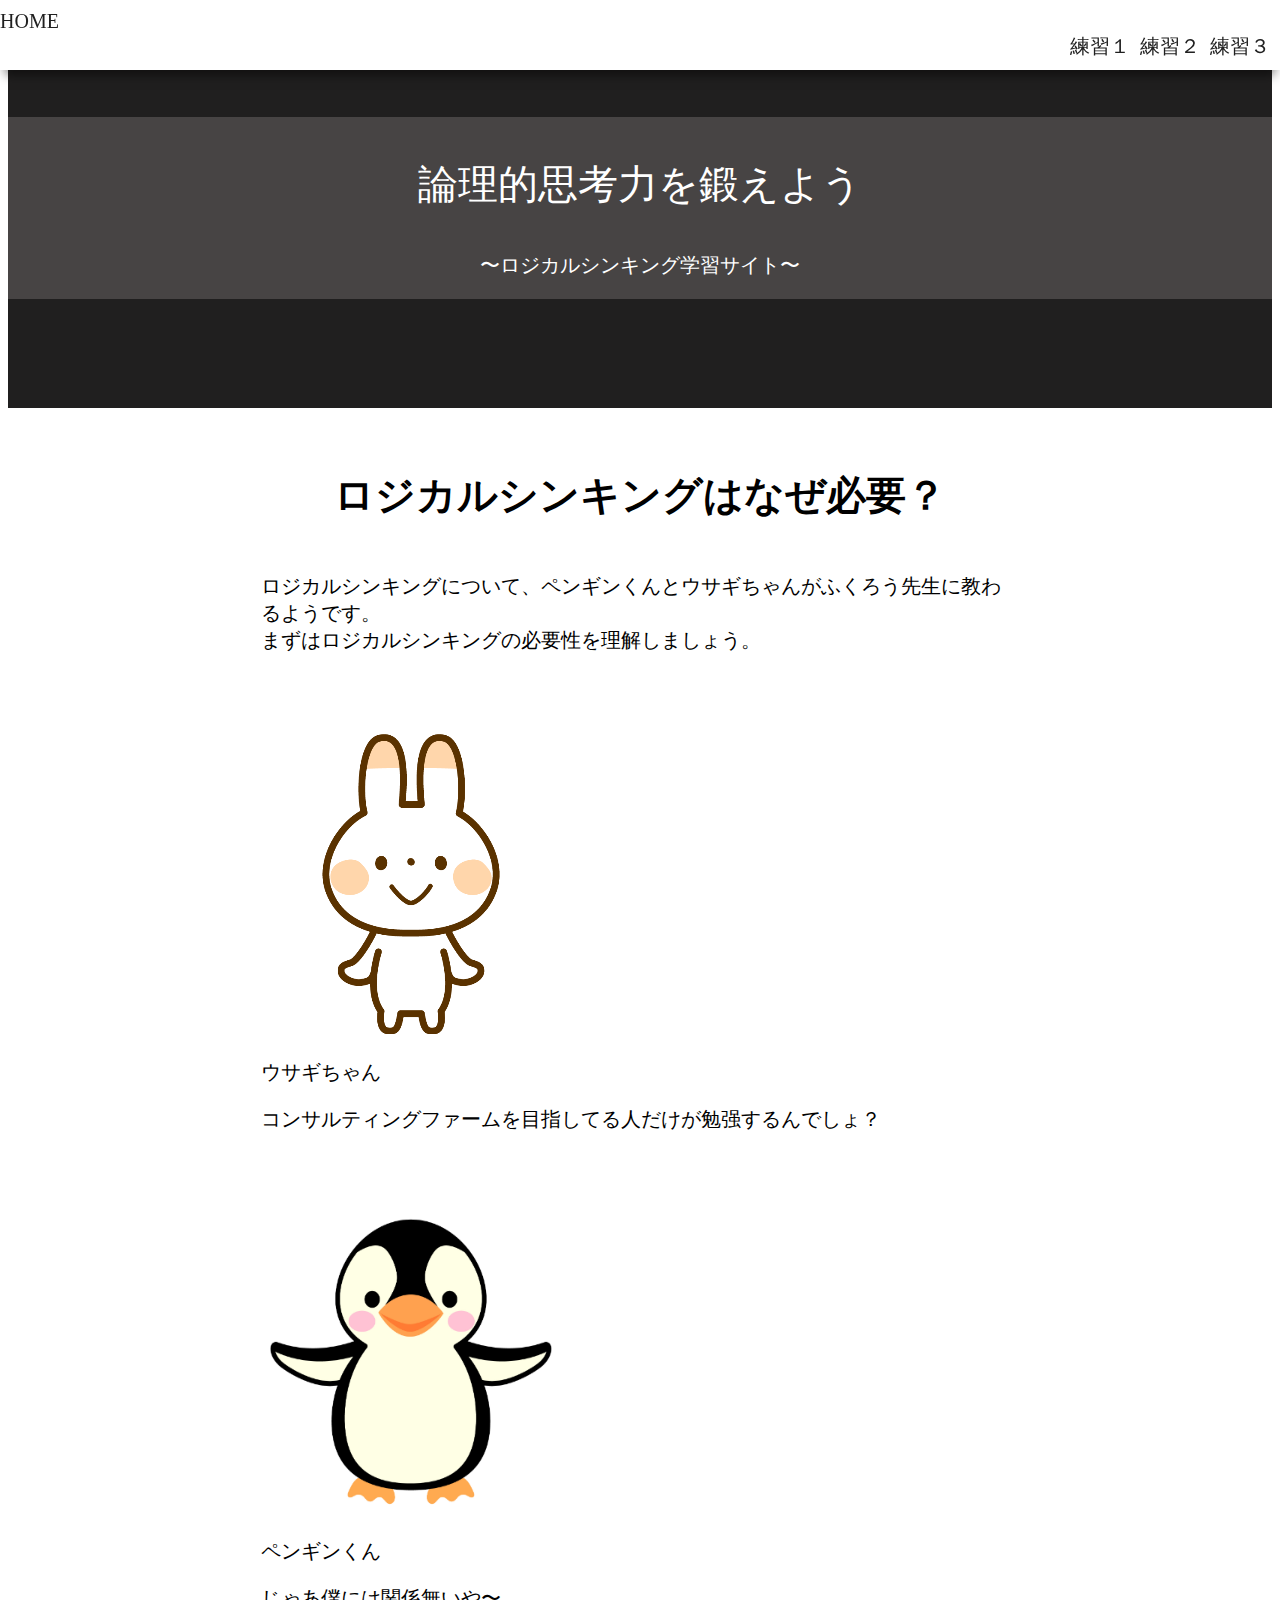
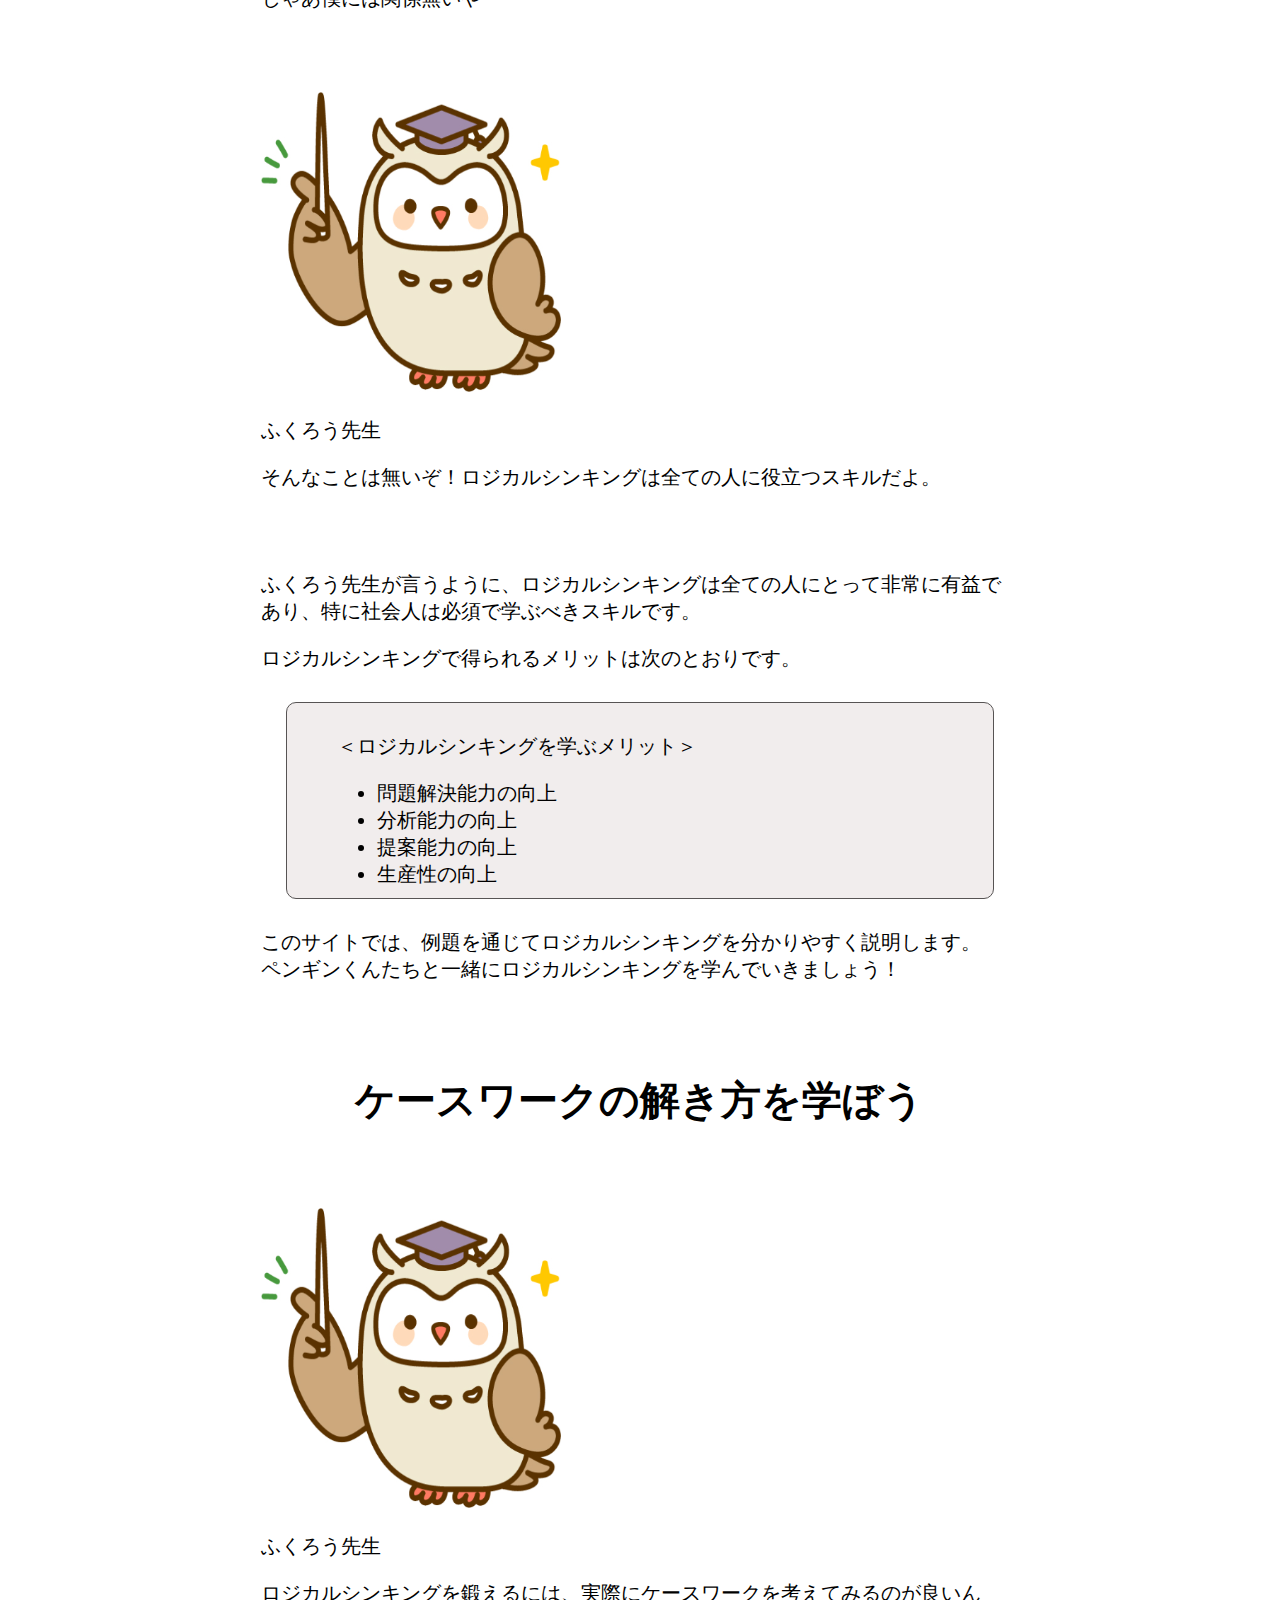
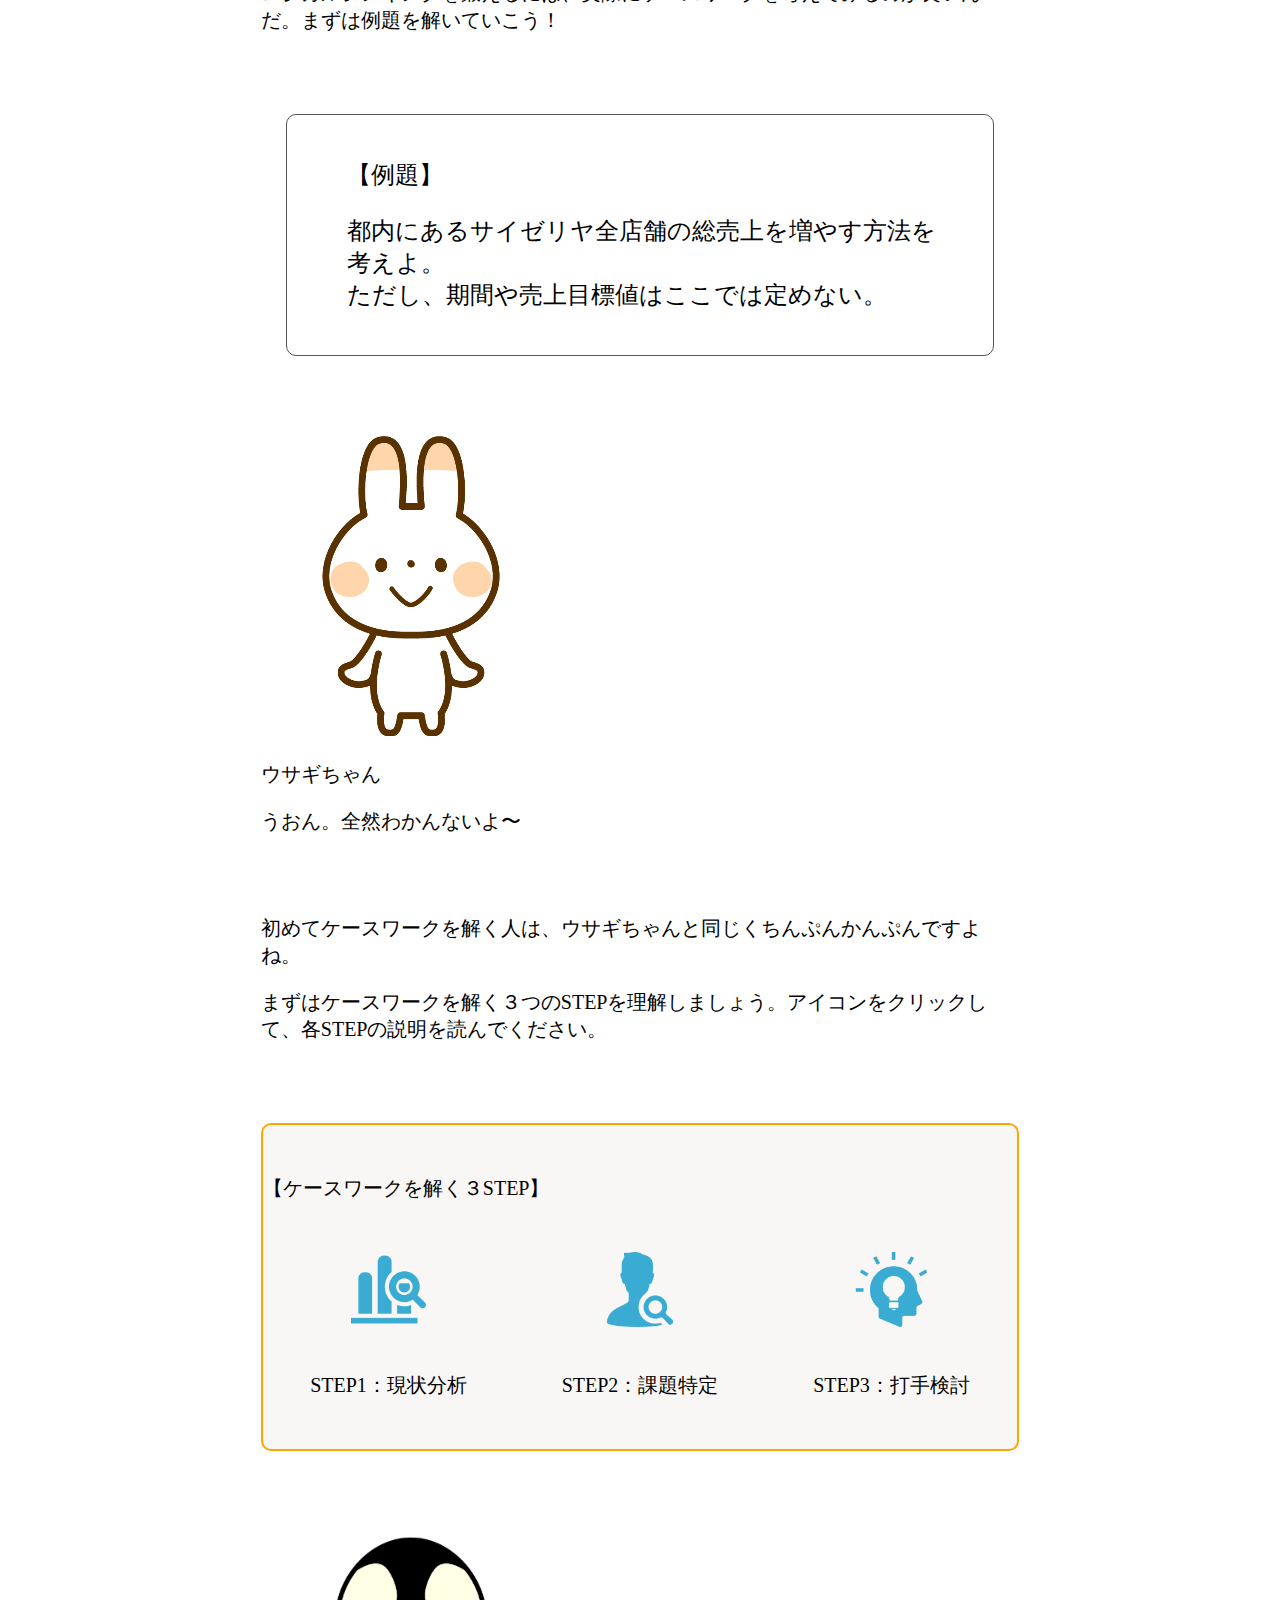
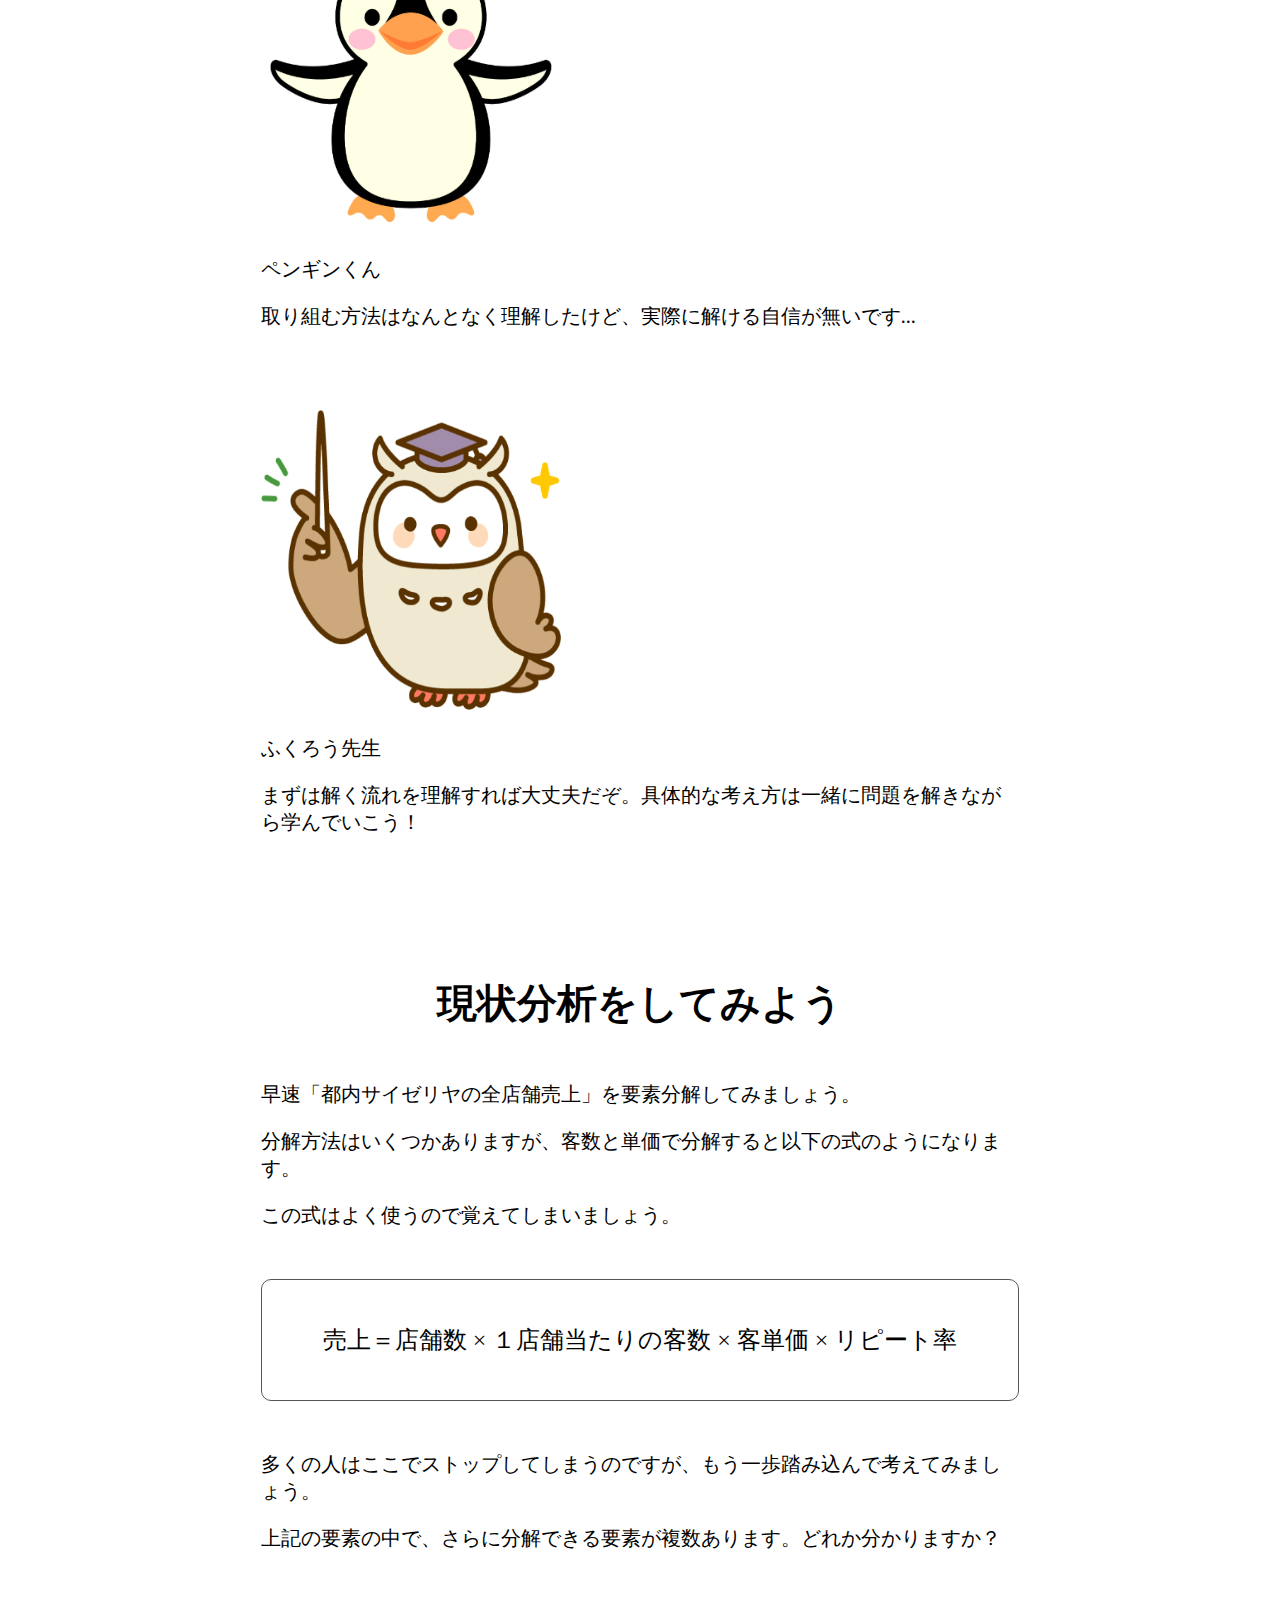
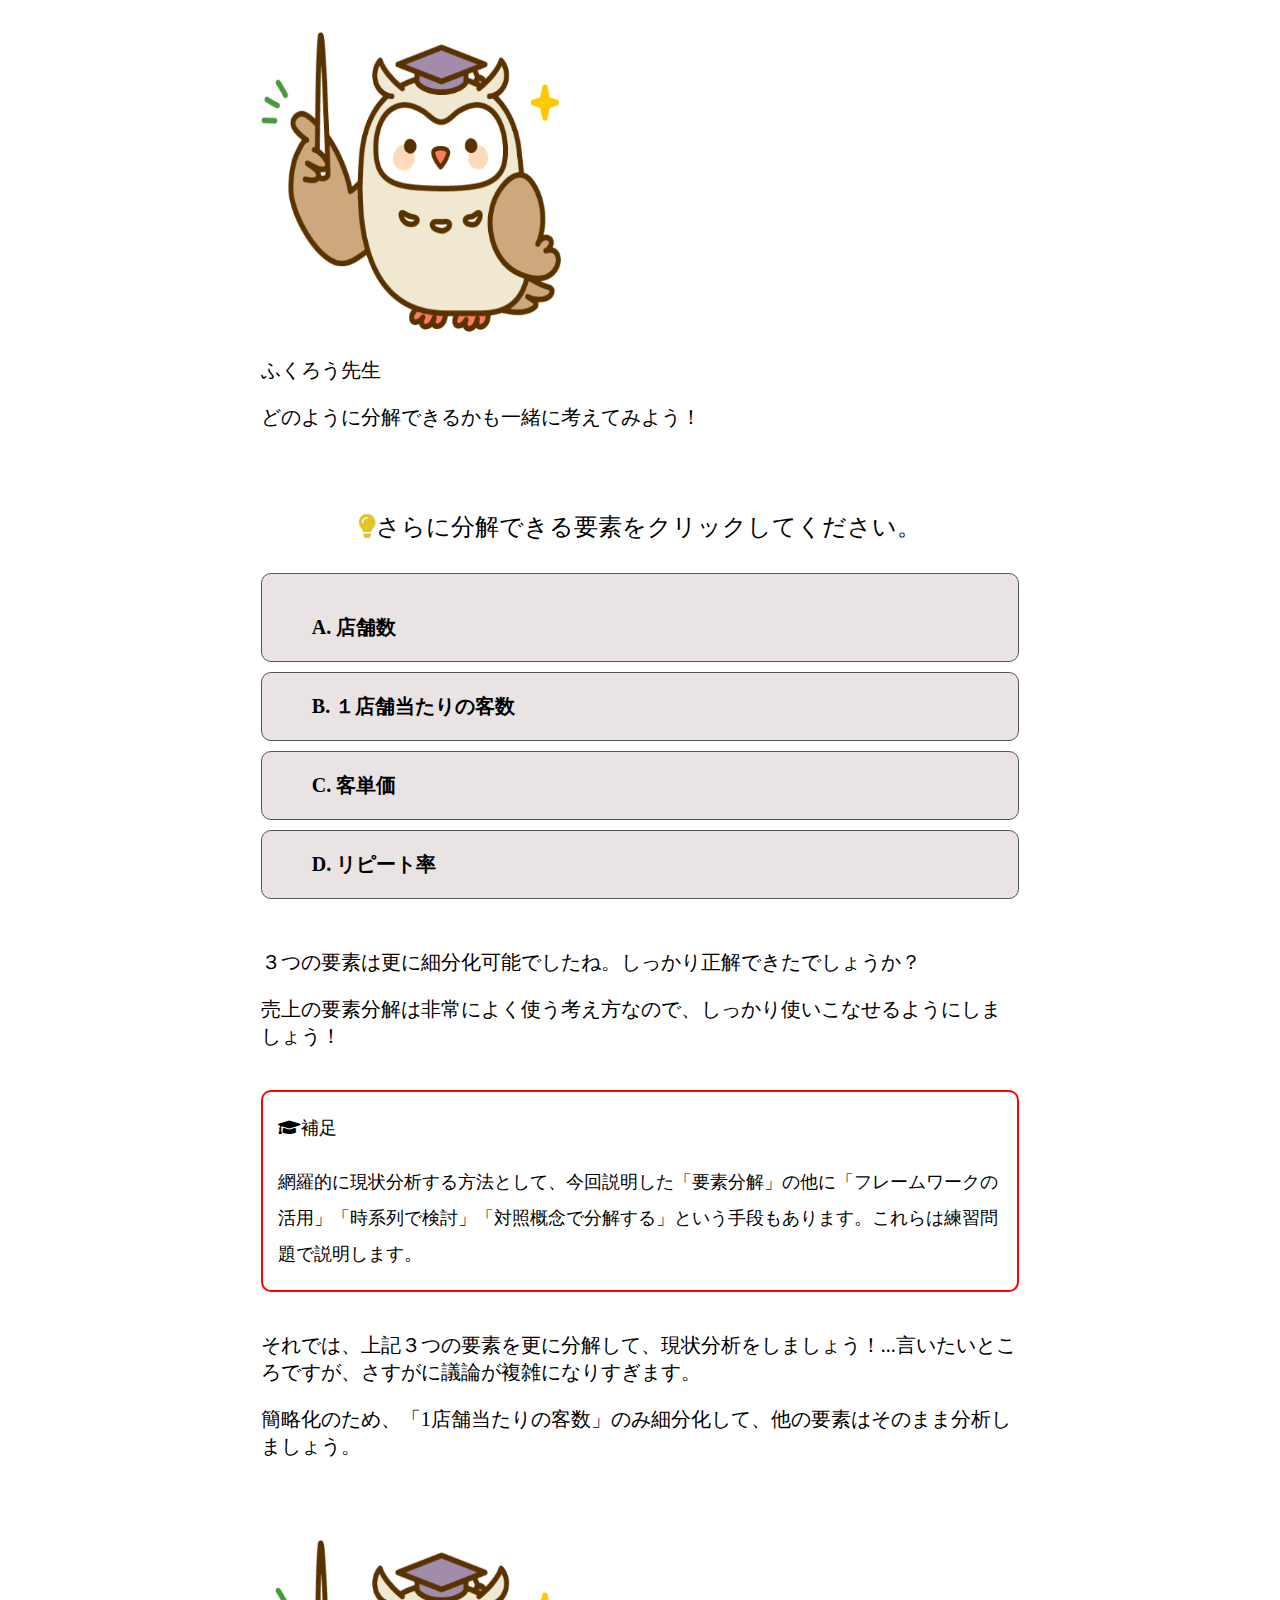
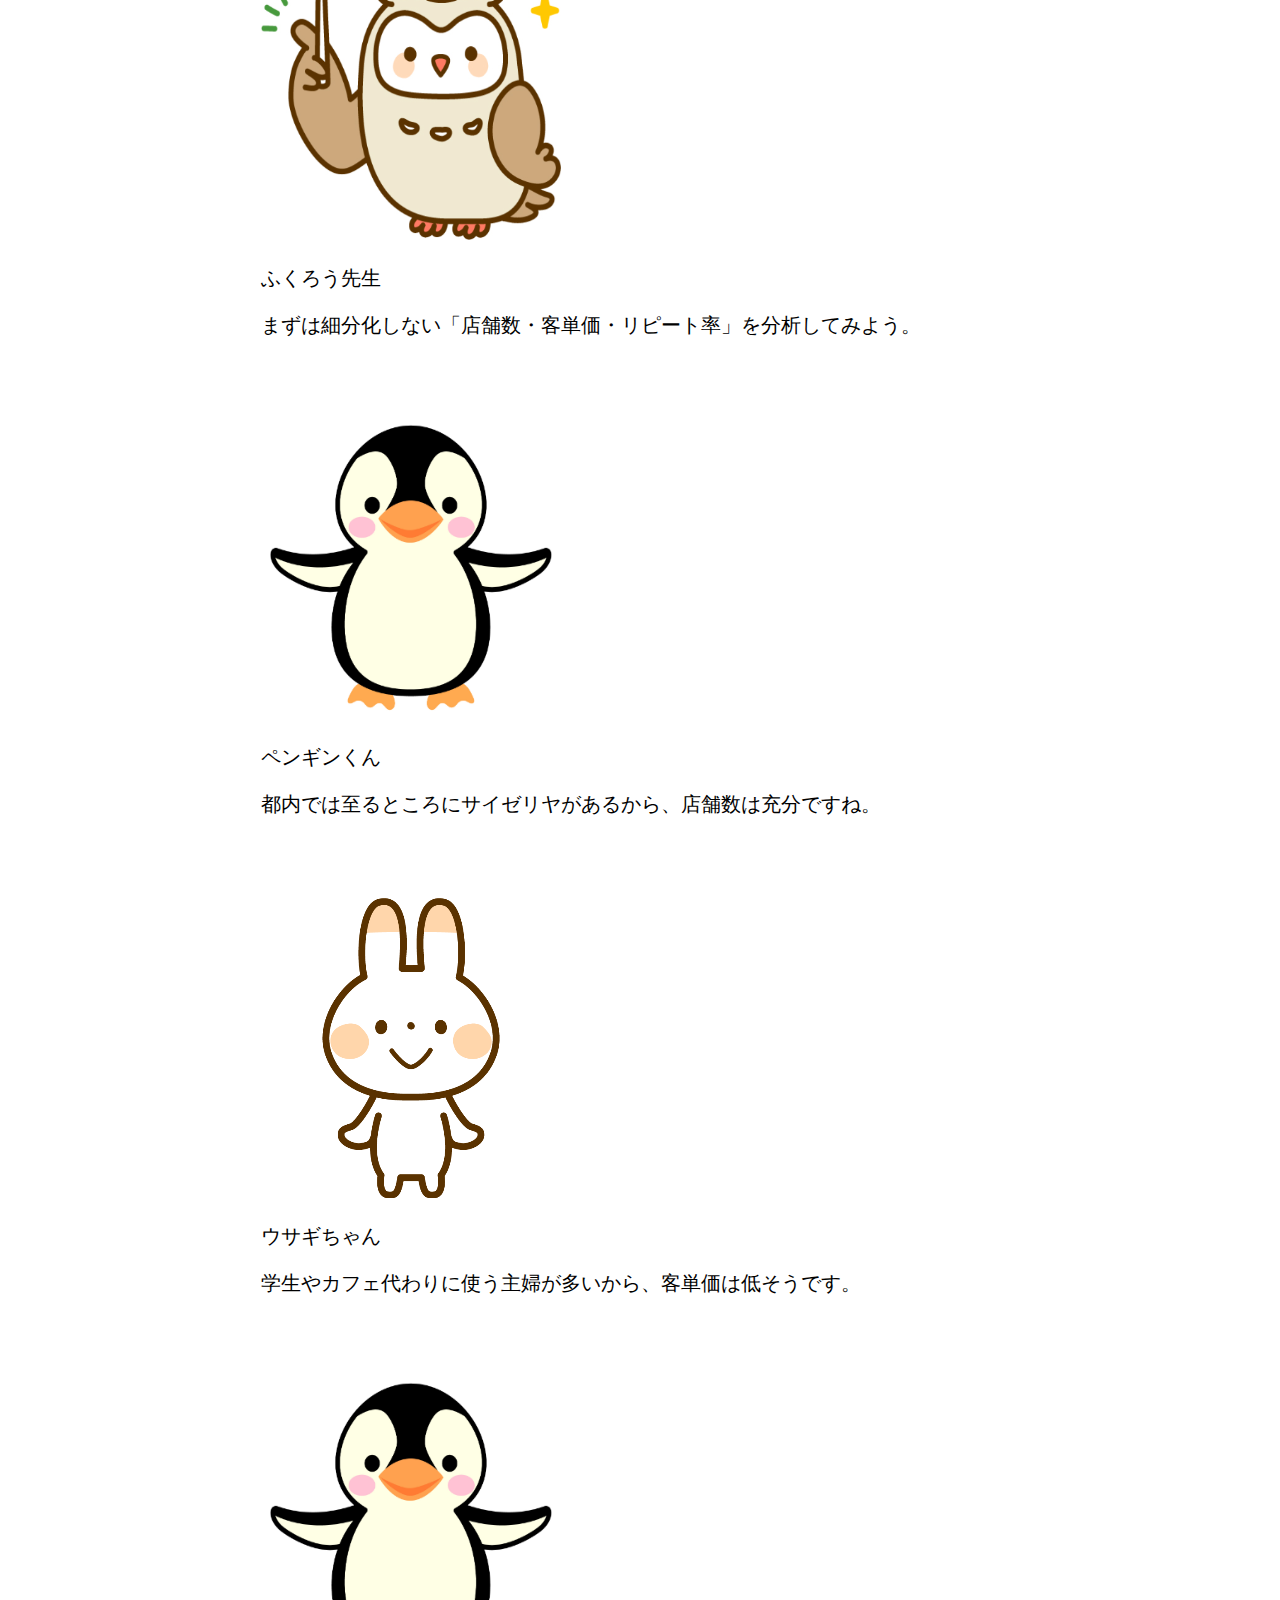
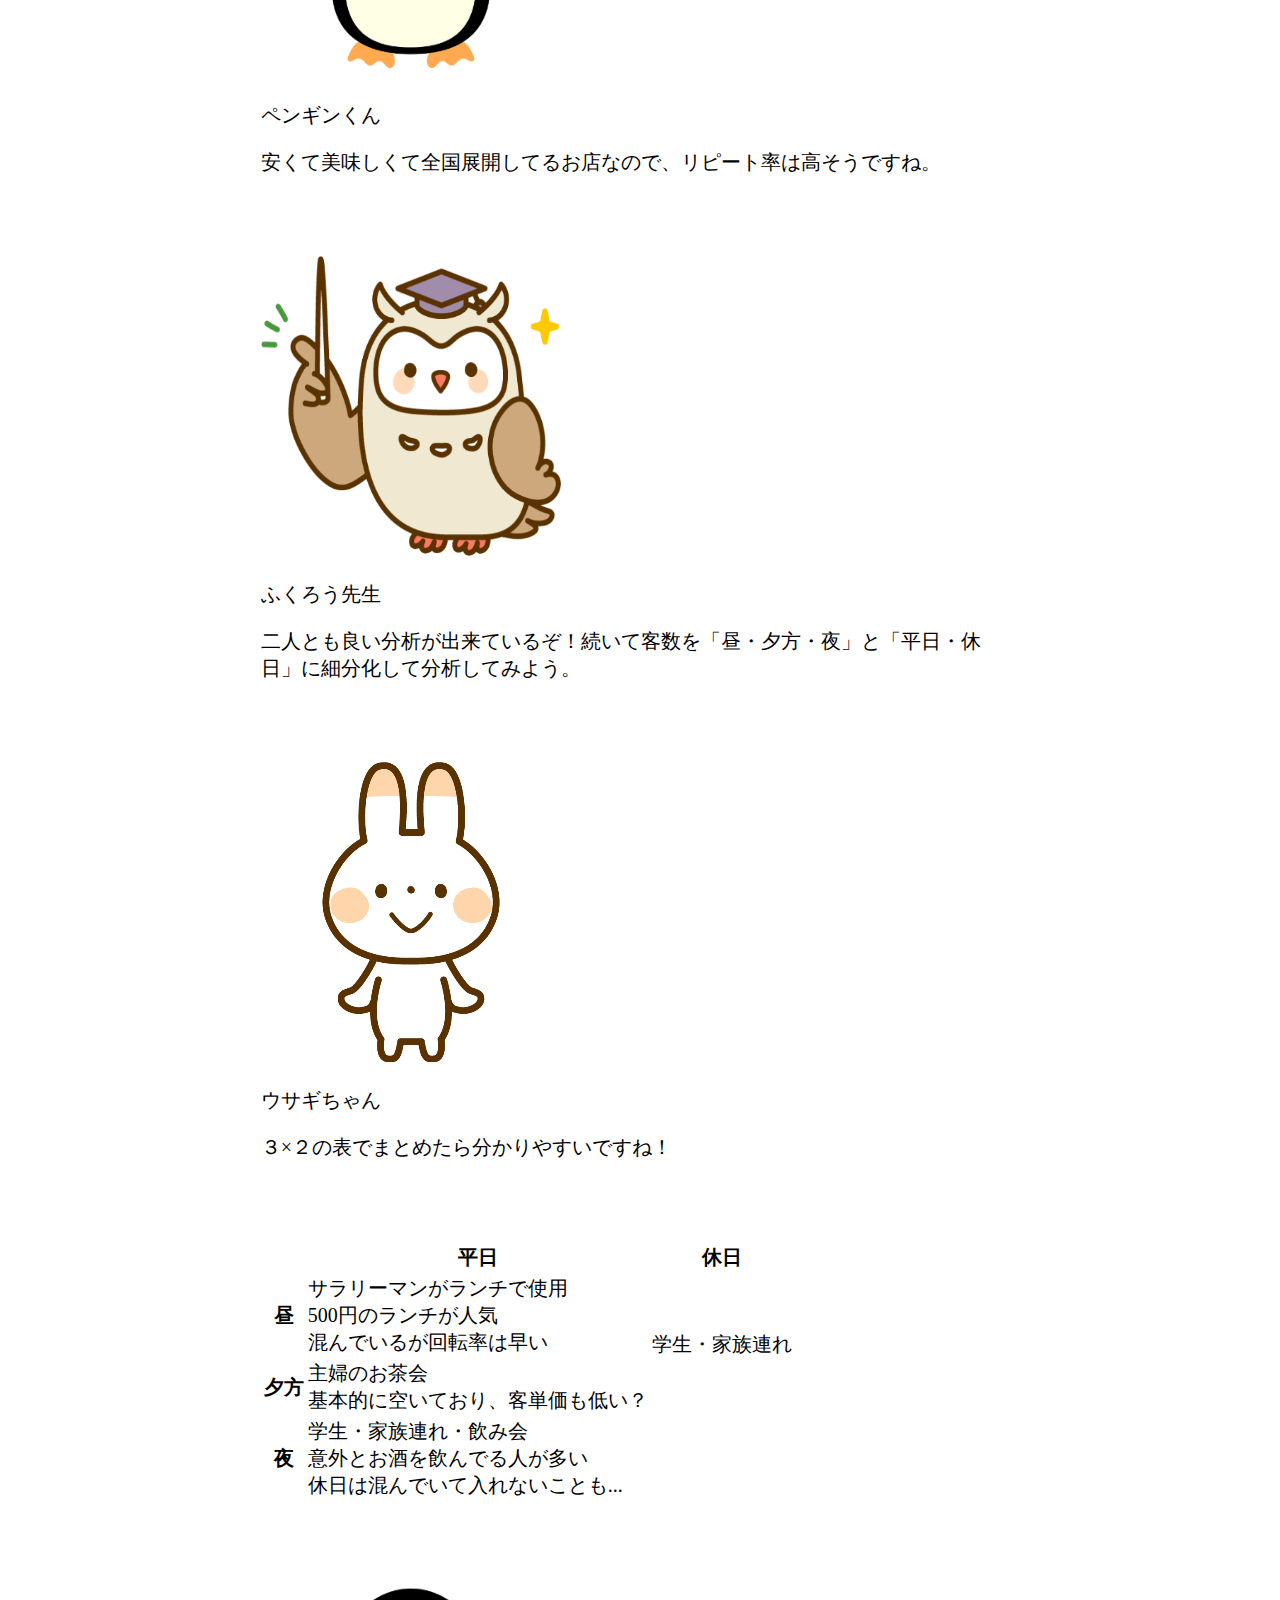
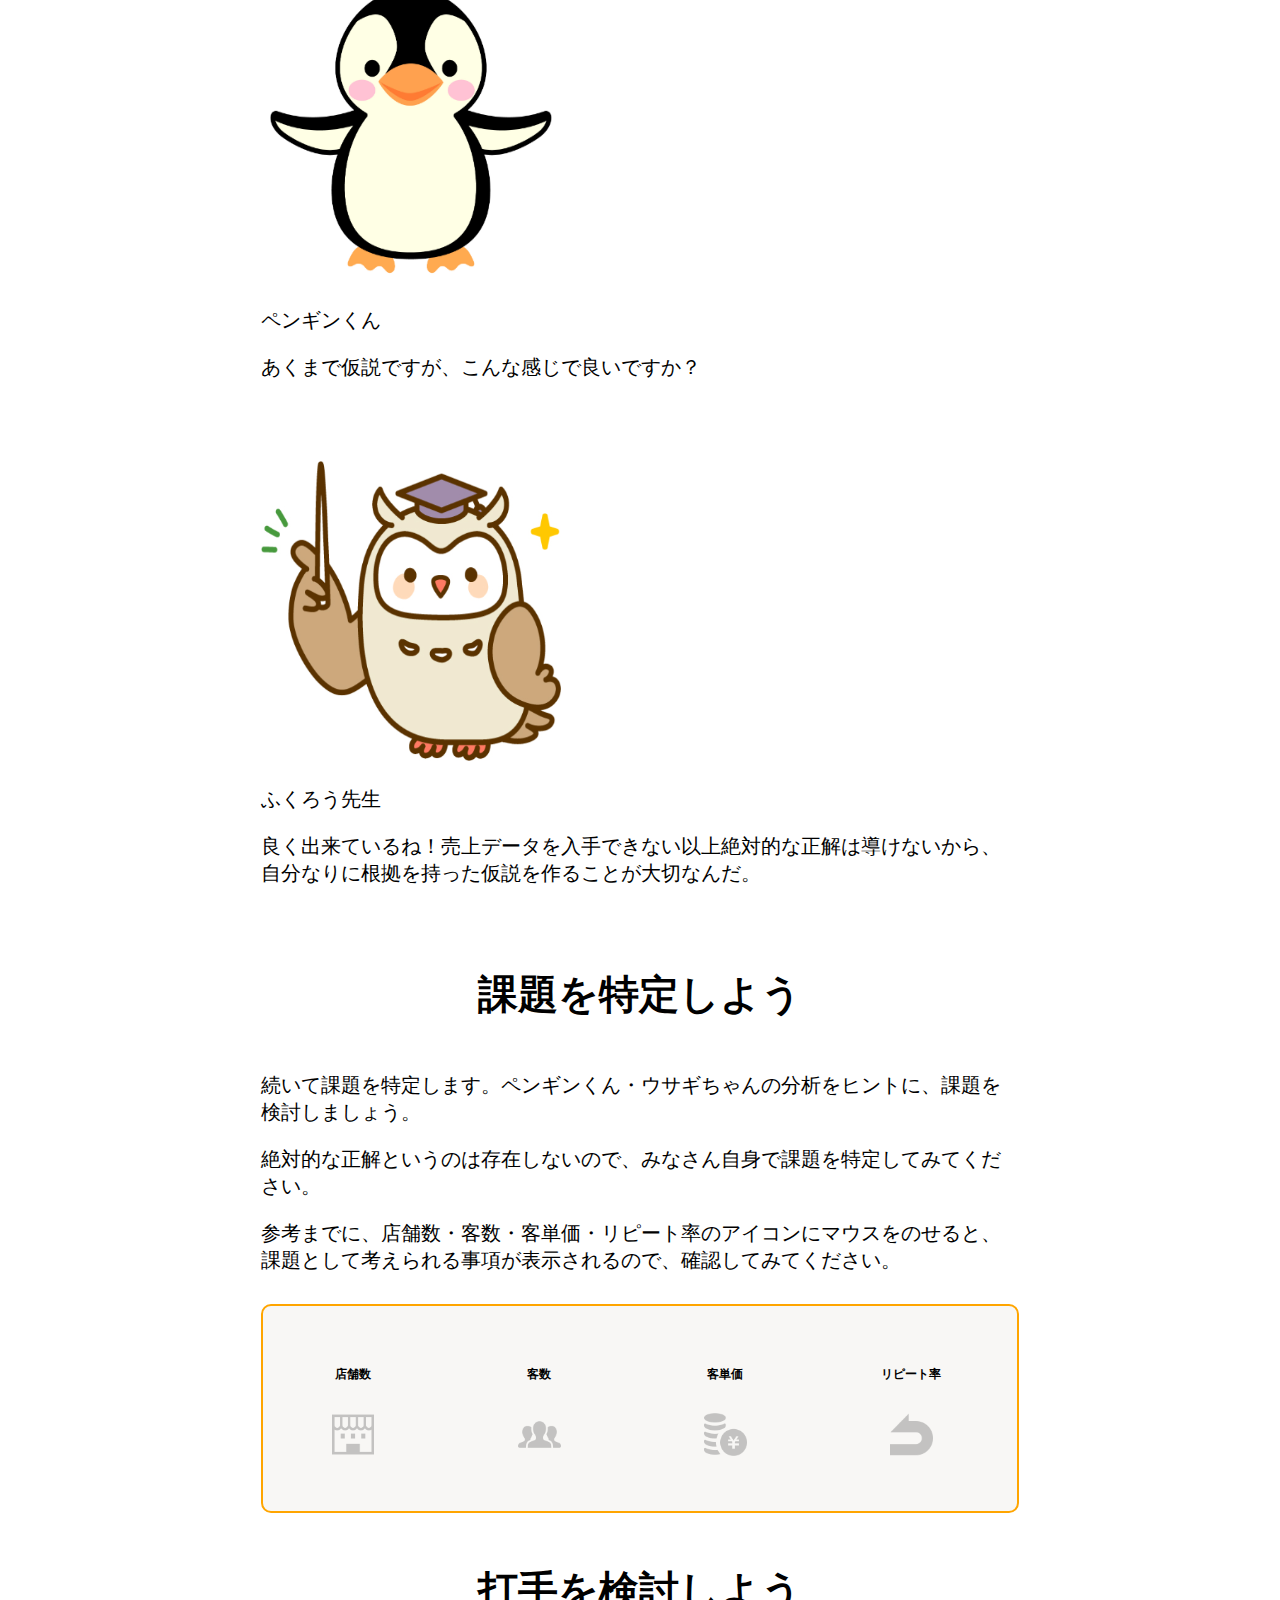
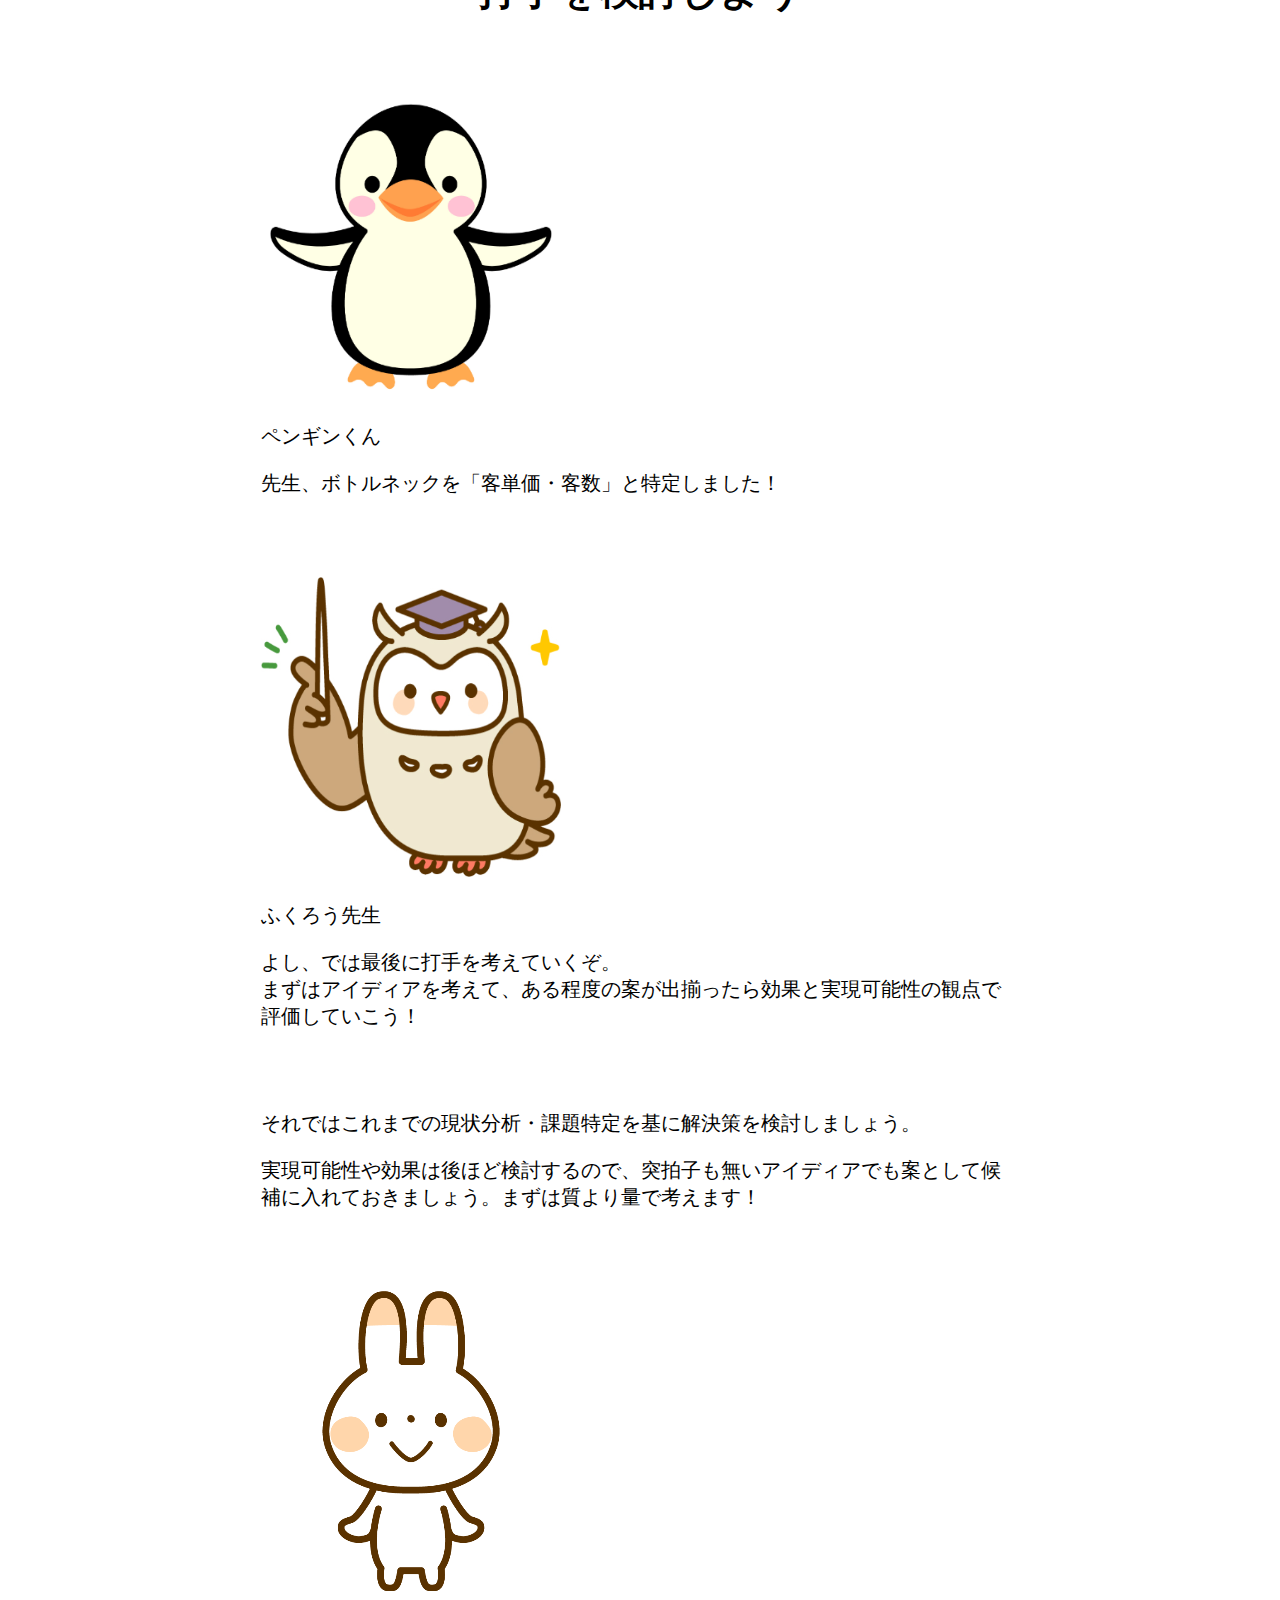
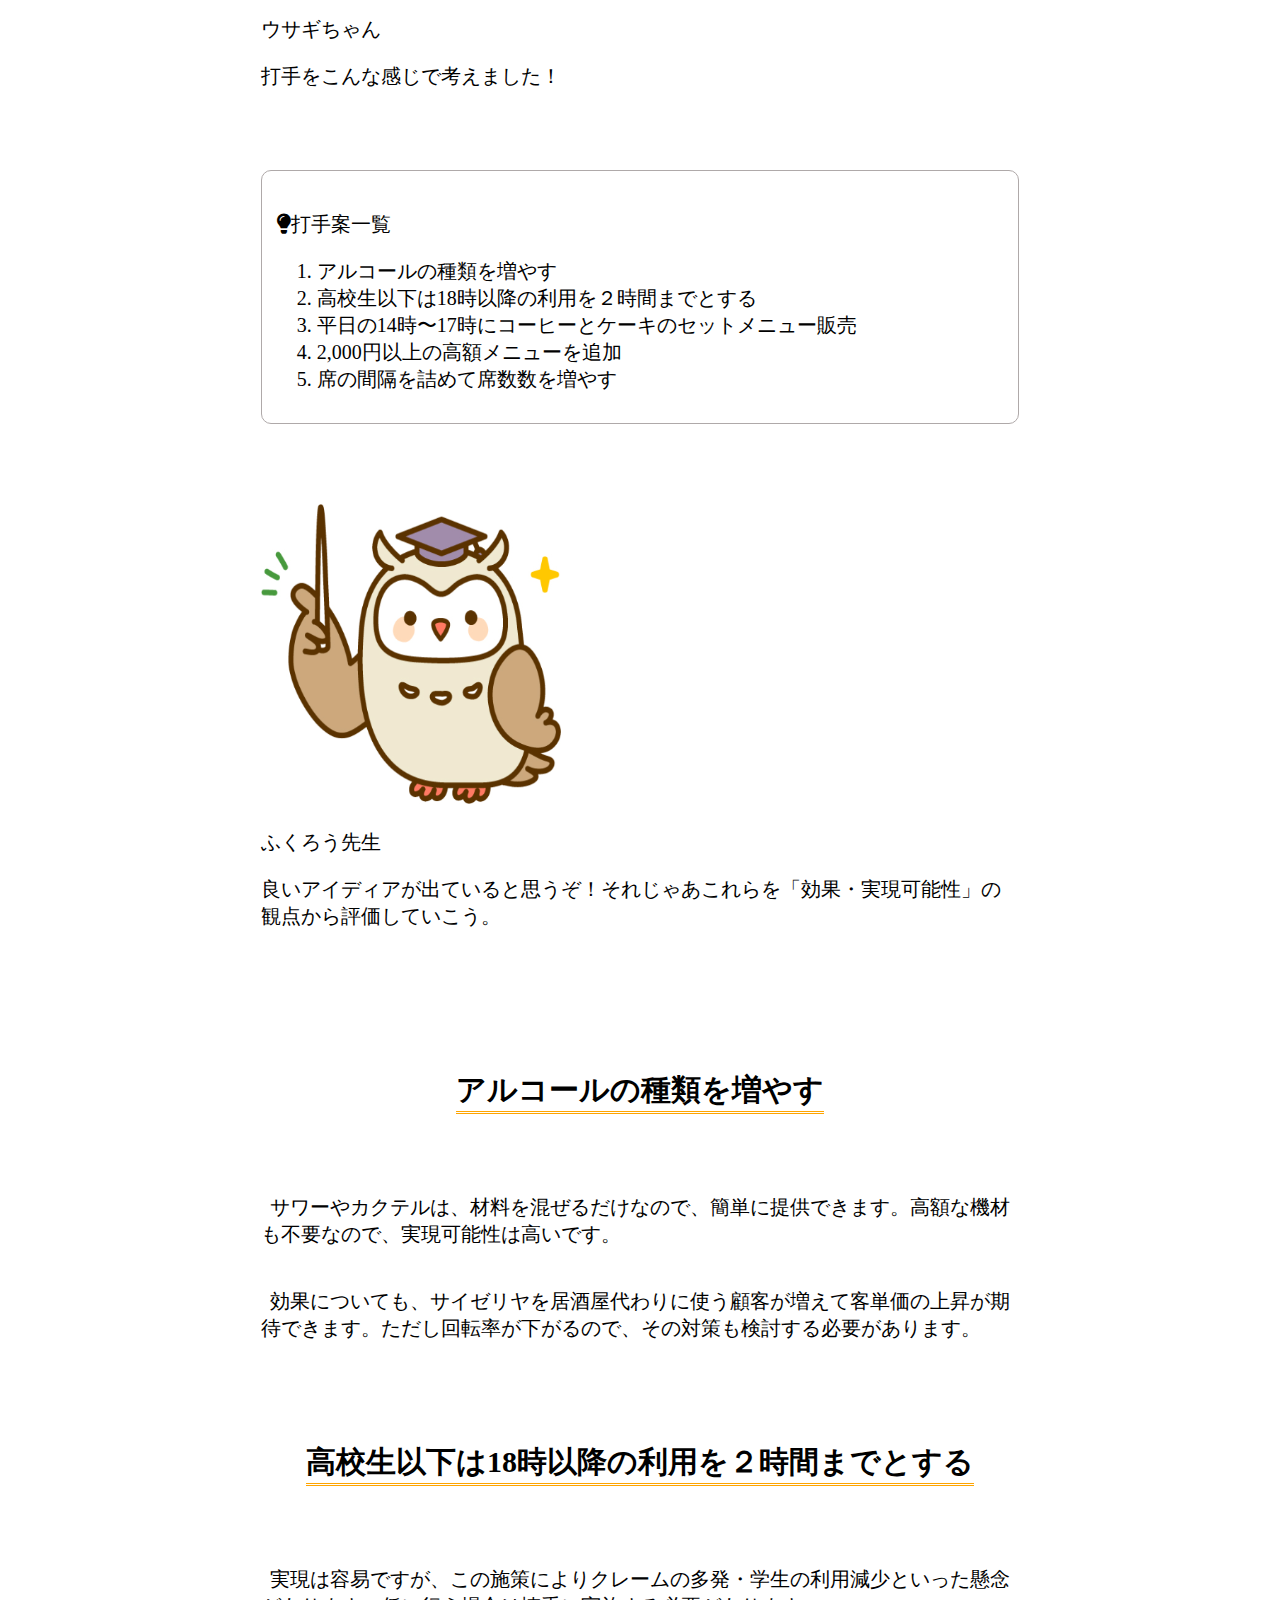
==== commit 52a66a1a: "Update index.html" ====
--- a/index.html
+++ b/index.html
@@ -4,7 +4,7 @@
   <meta charset="UTF-8">
   <meta name="viewport" content="width=device-width, initial-scale=1.0">
   <link href="https:/cdn.jsdelivr.net/npm/bootstrap@5.0.0-beta1/dist/css/bootstrap.min.css" rel="stylesheet" integrity="sha384-giJF6kkoqNQ00vy+HMDP7azOuL0xtbfIcaT9wjKHr8RbDVddVHyTfAAsrekwKmP1" crossorigin="anonymous">
-  <link rel="stylesheet" href="https:/koji763.github.io/logicalthinking/CSS/stylesheet.css">
+  <link rel="stylesheet" href="https://koji763.github.io/logicalthinking/CSS/stylesheet.css">
   <link href="https:/use.fontawesome.com/releases/v5.6.1/css/all.css" rel="stylesheet">
   <link rel="icon" type="image/x-icon" href="img/fabicon-img.png">
   <script src="https:/ajax.googleapis.com/ajax/libs/jquery/3.2.1/jquery.min.js"></script>
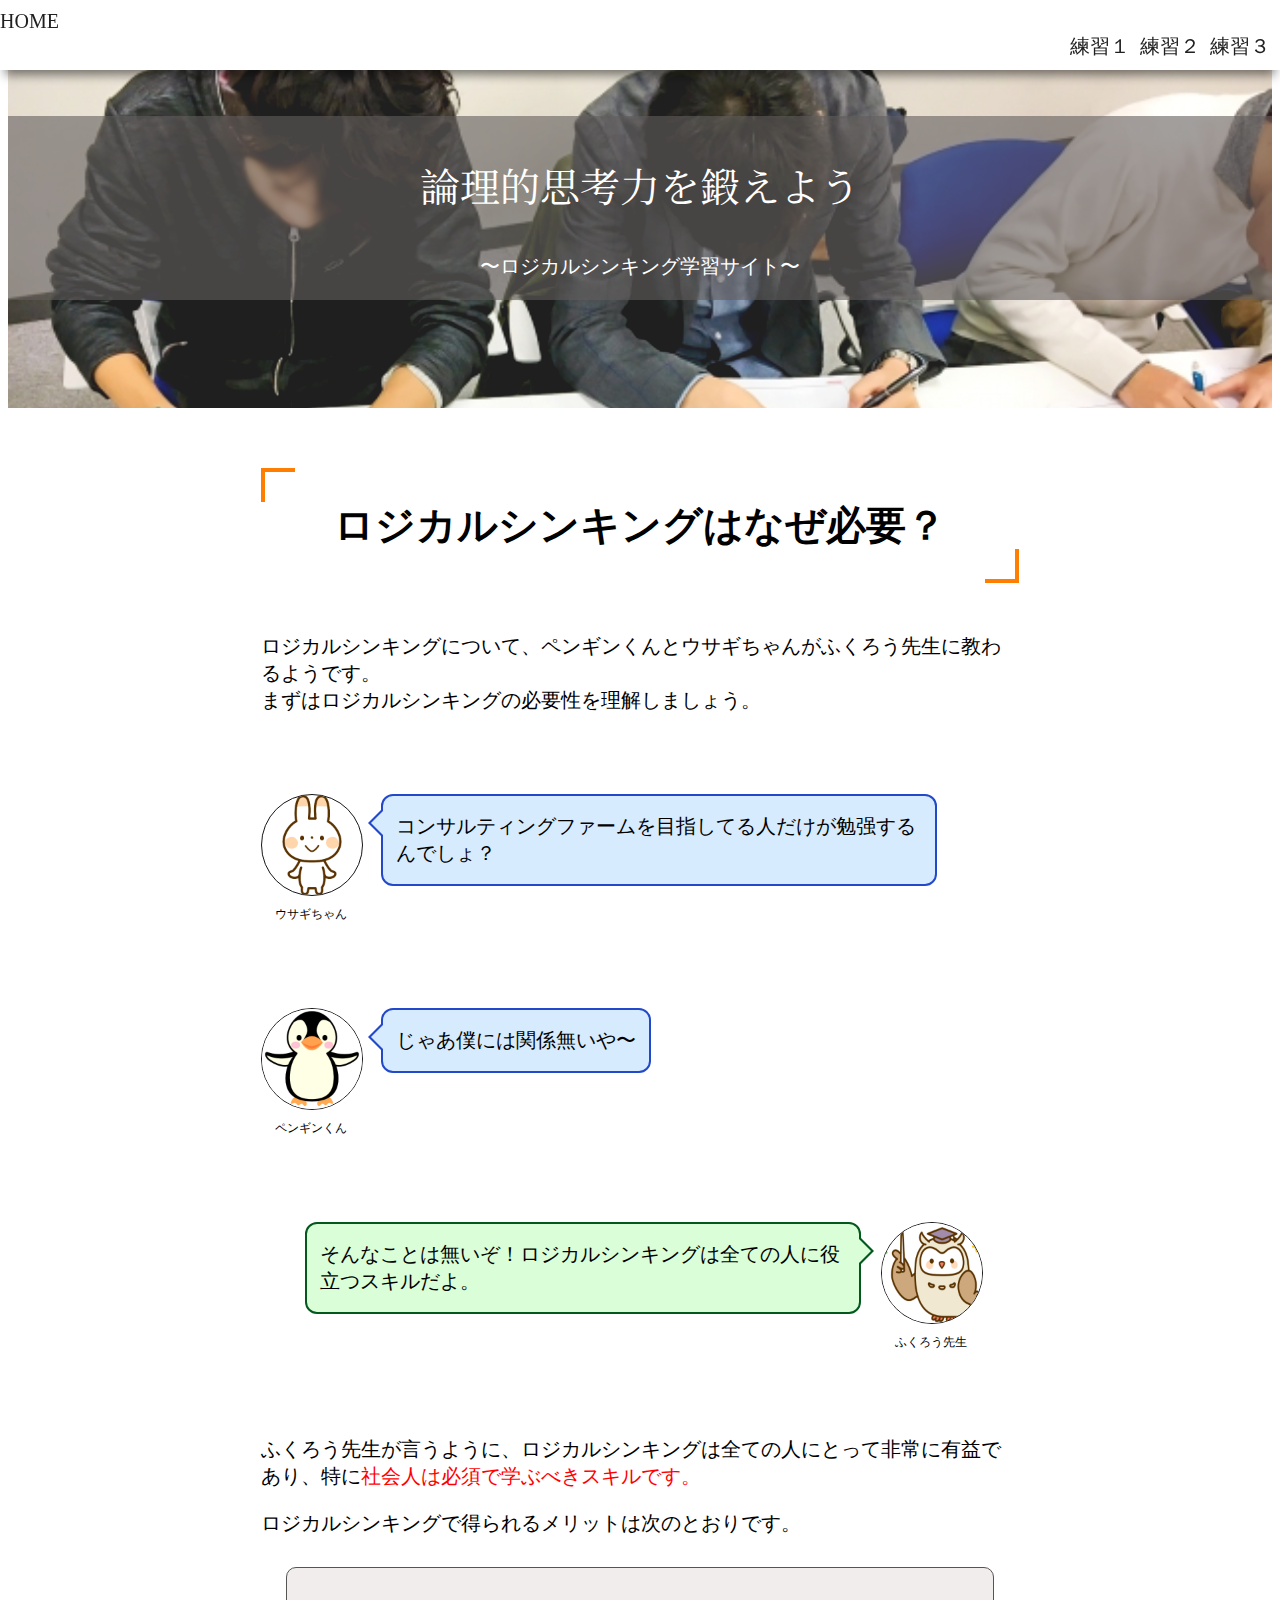
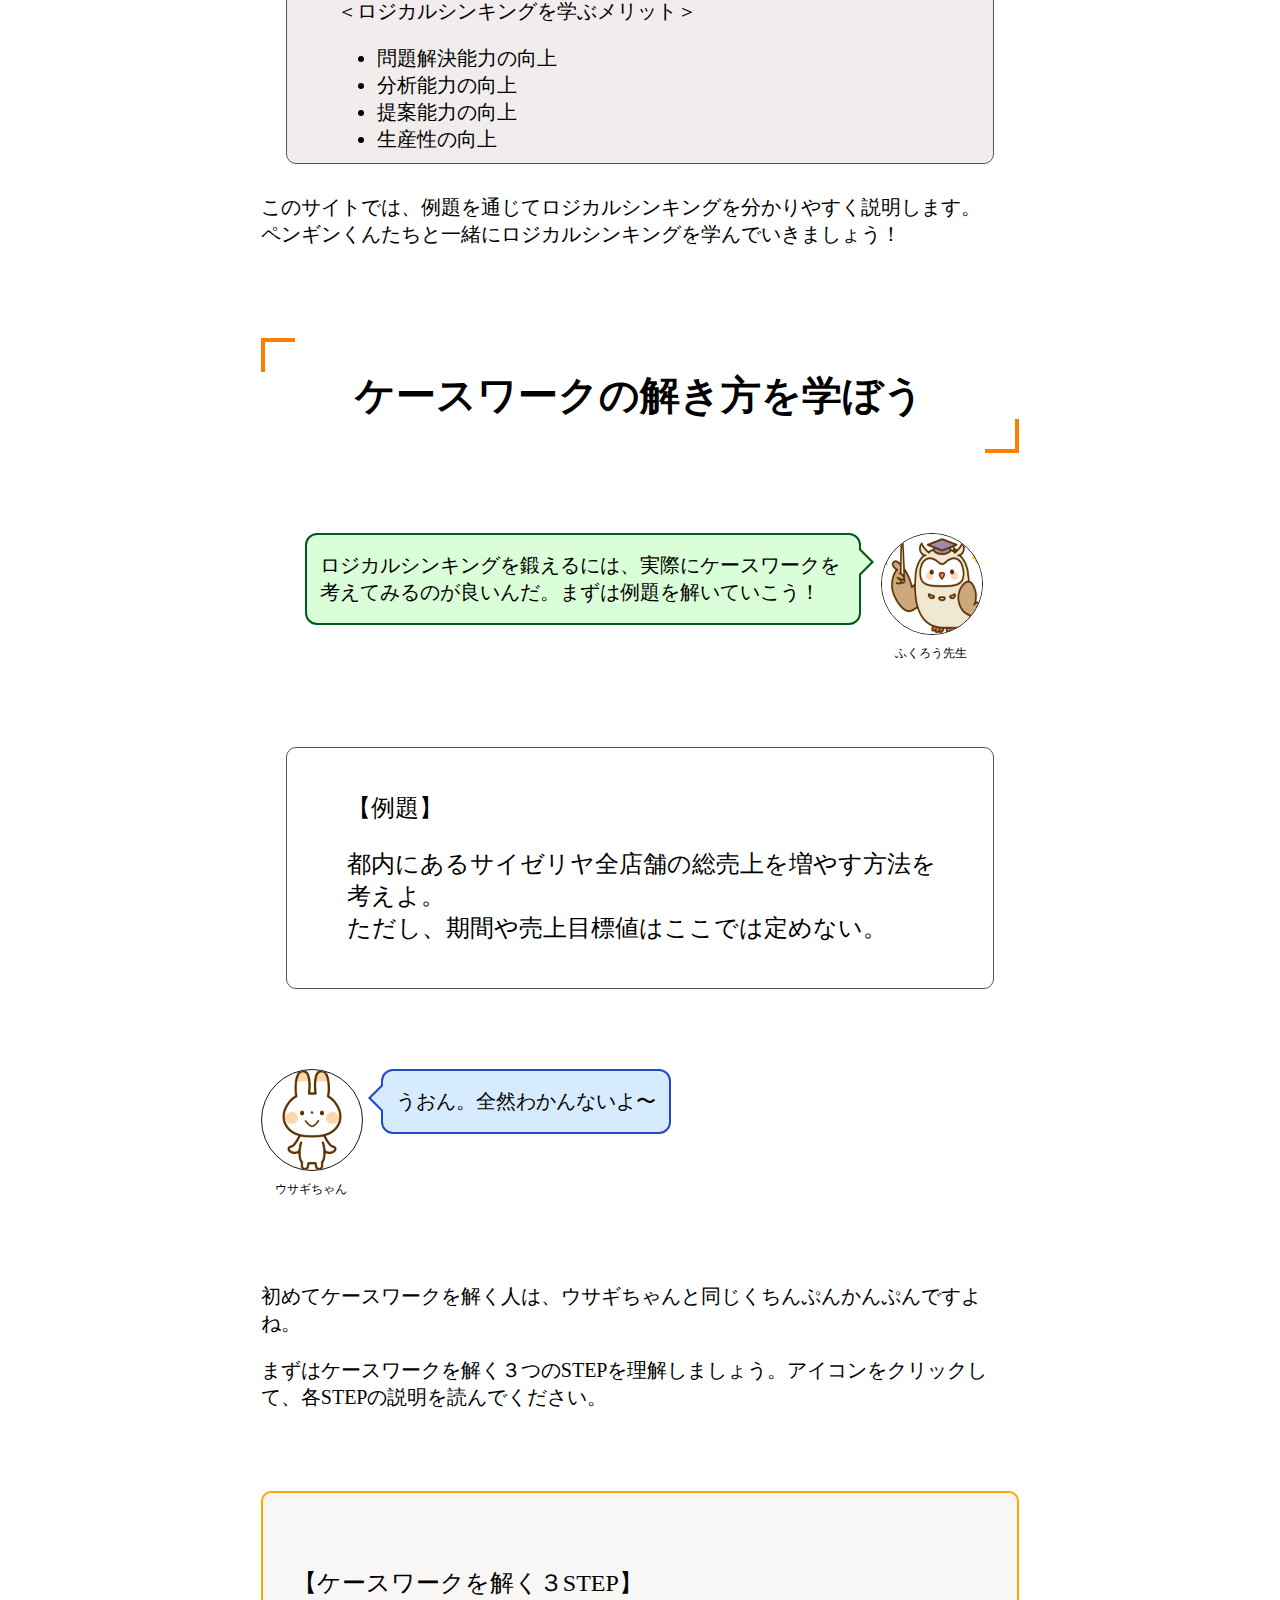
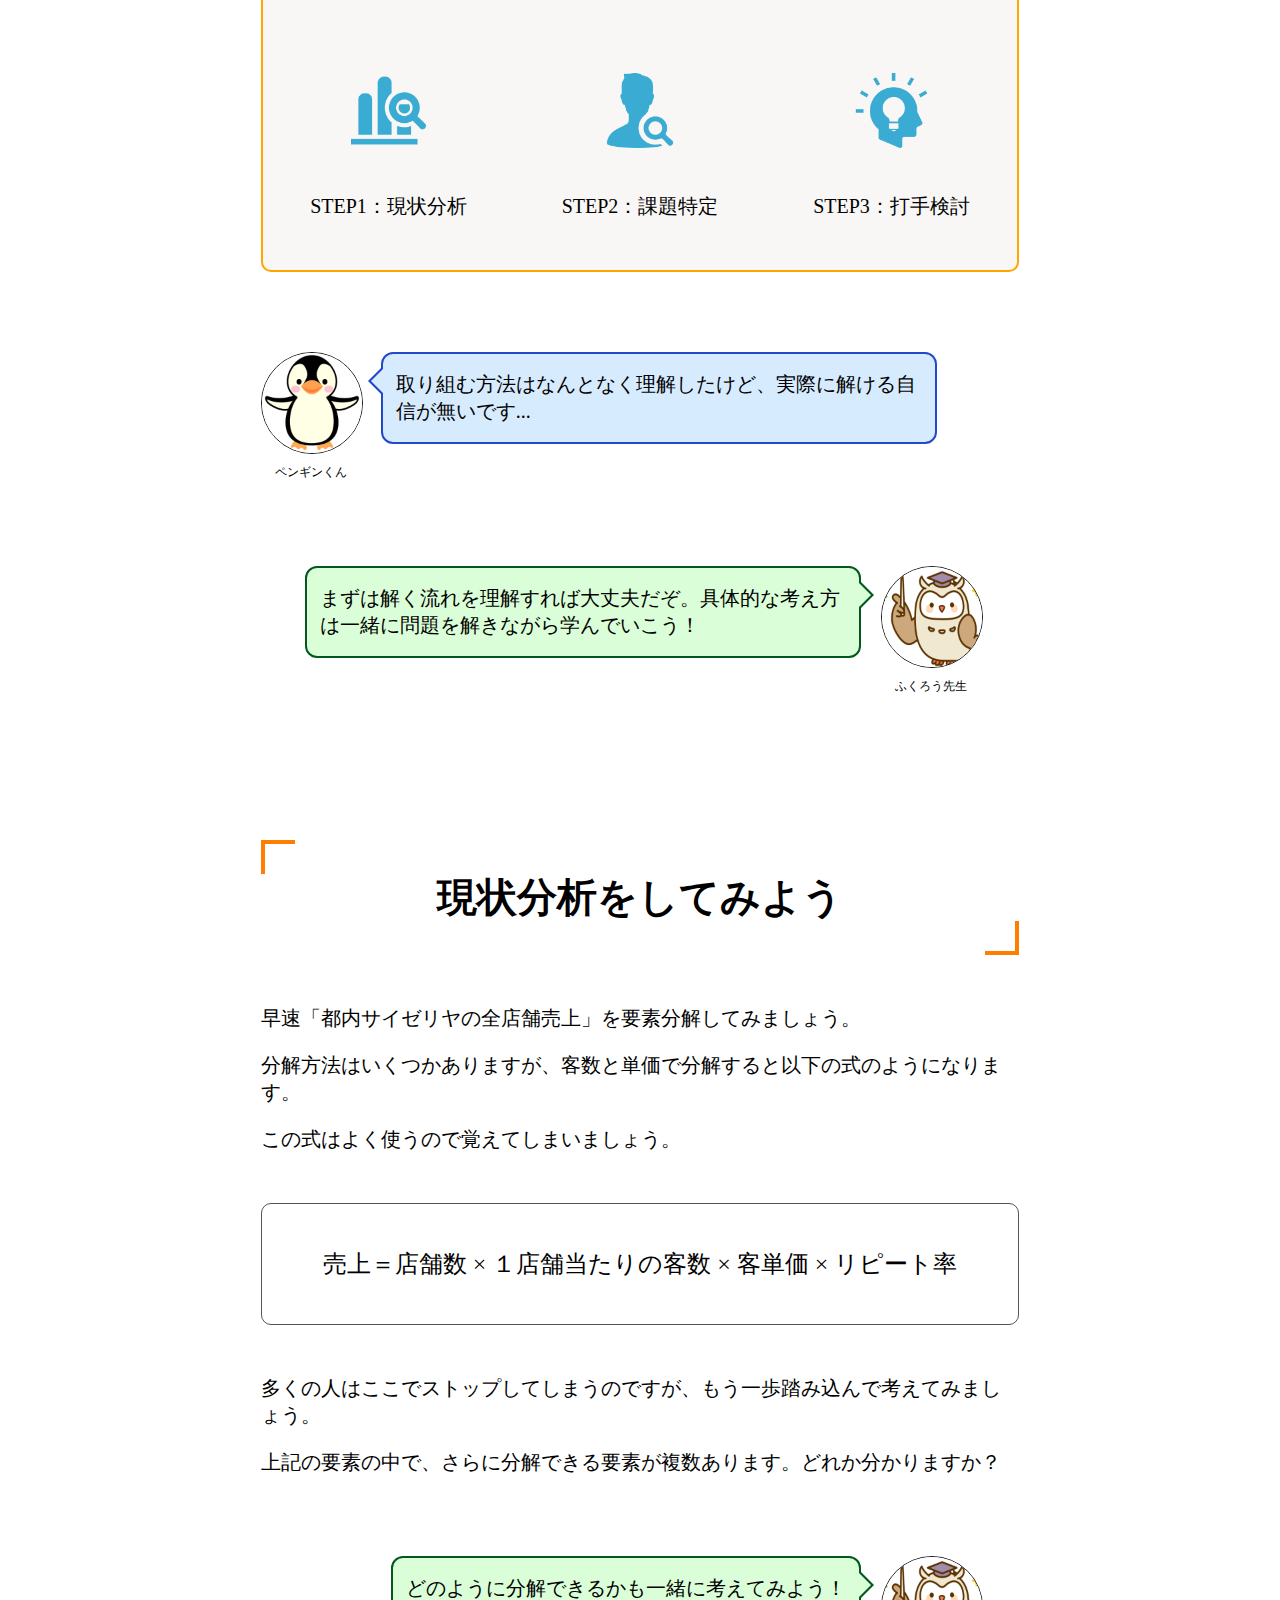
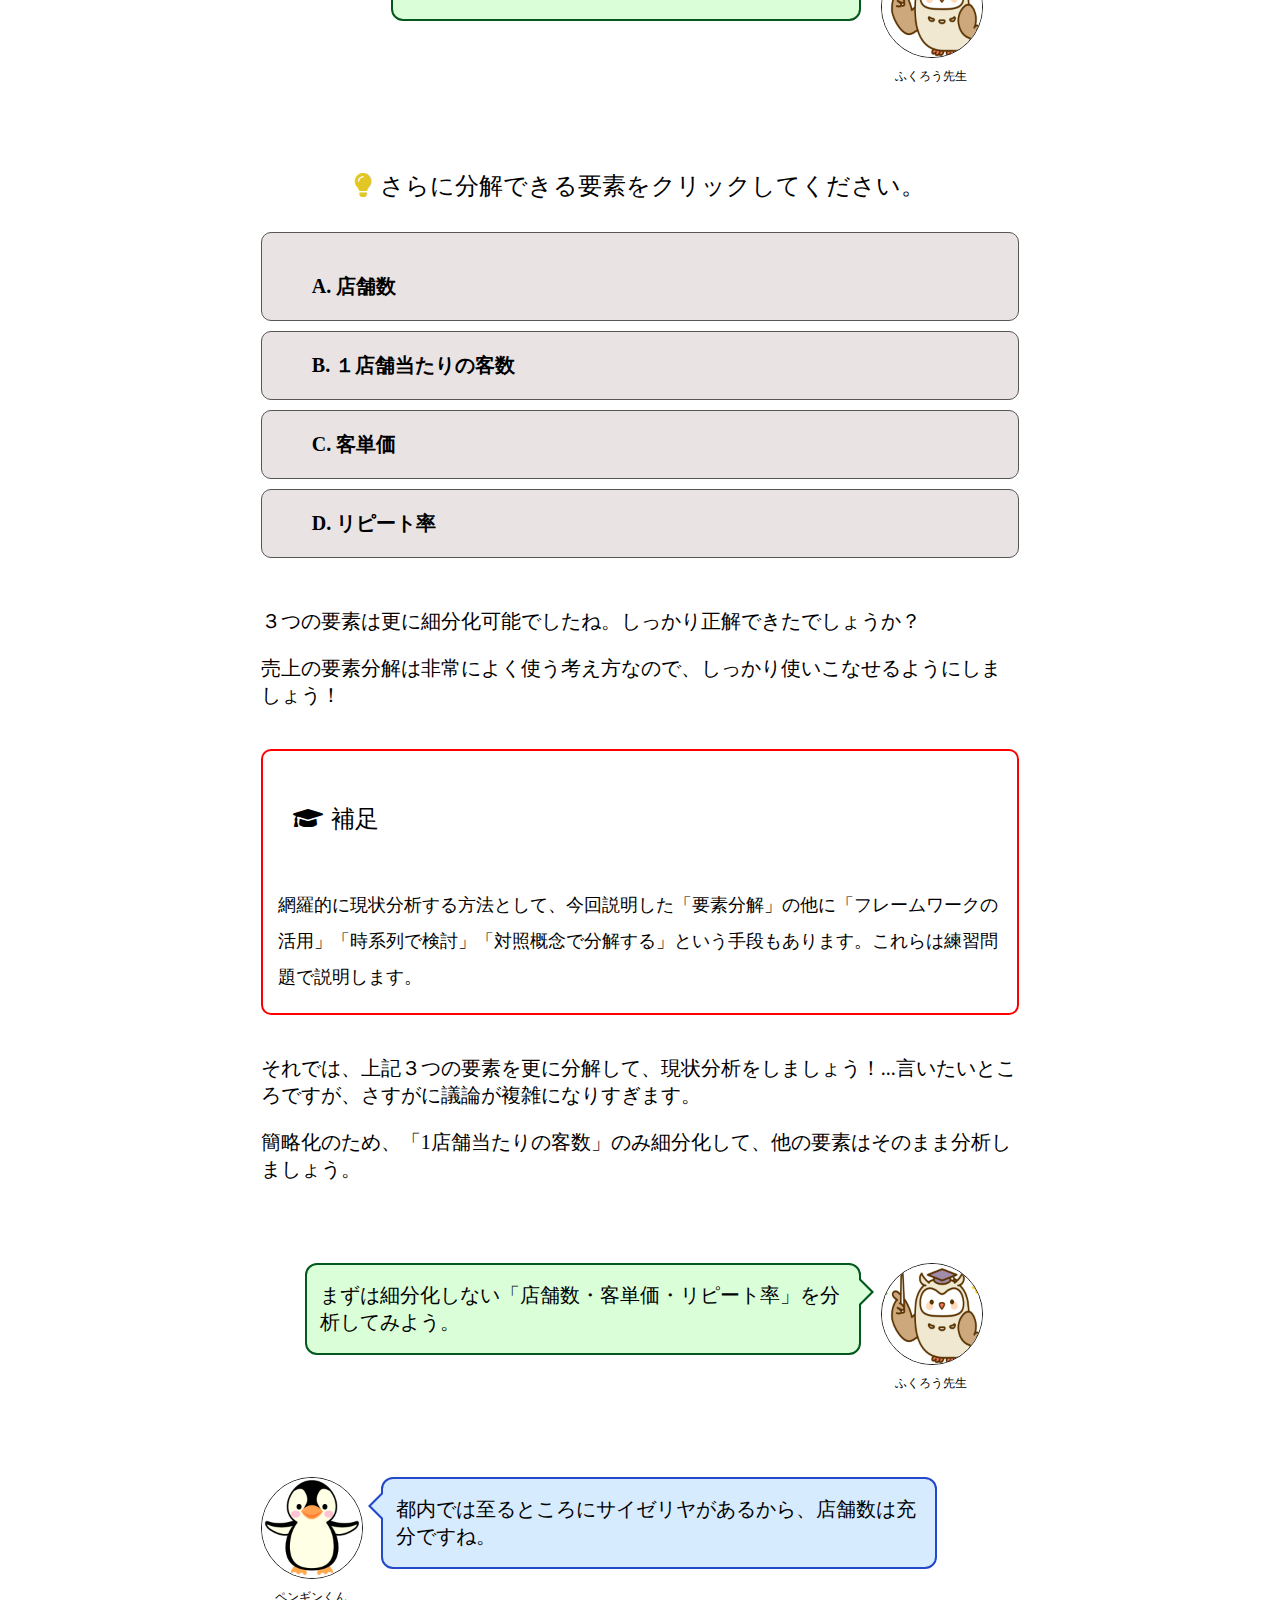
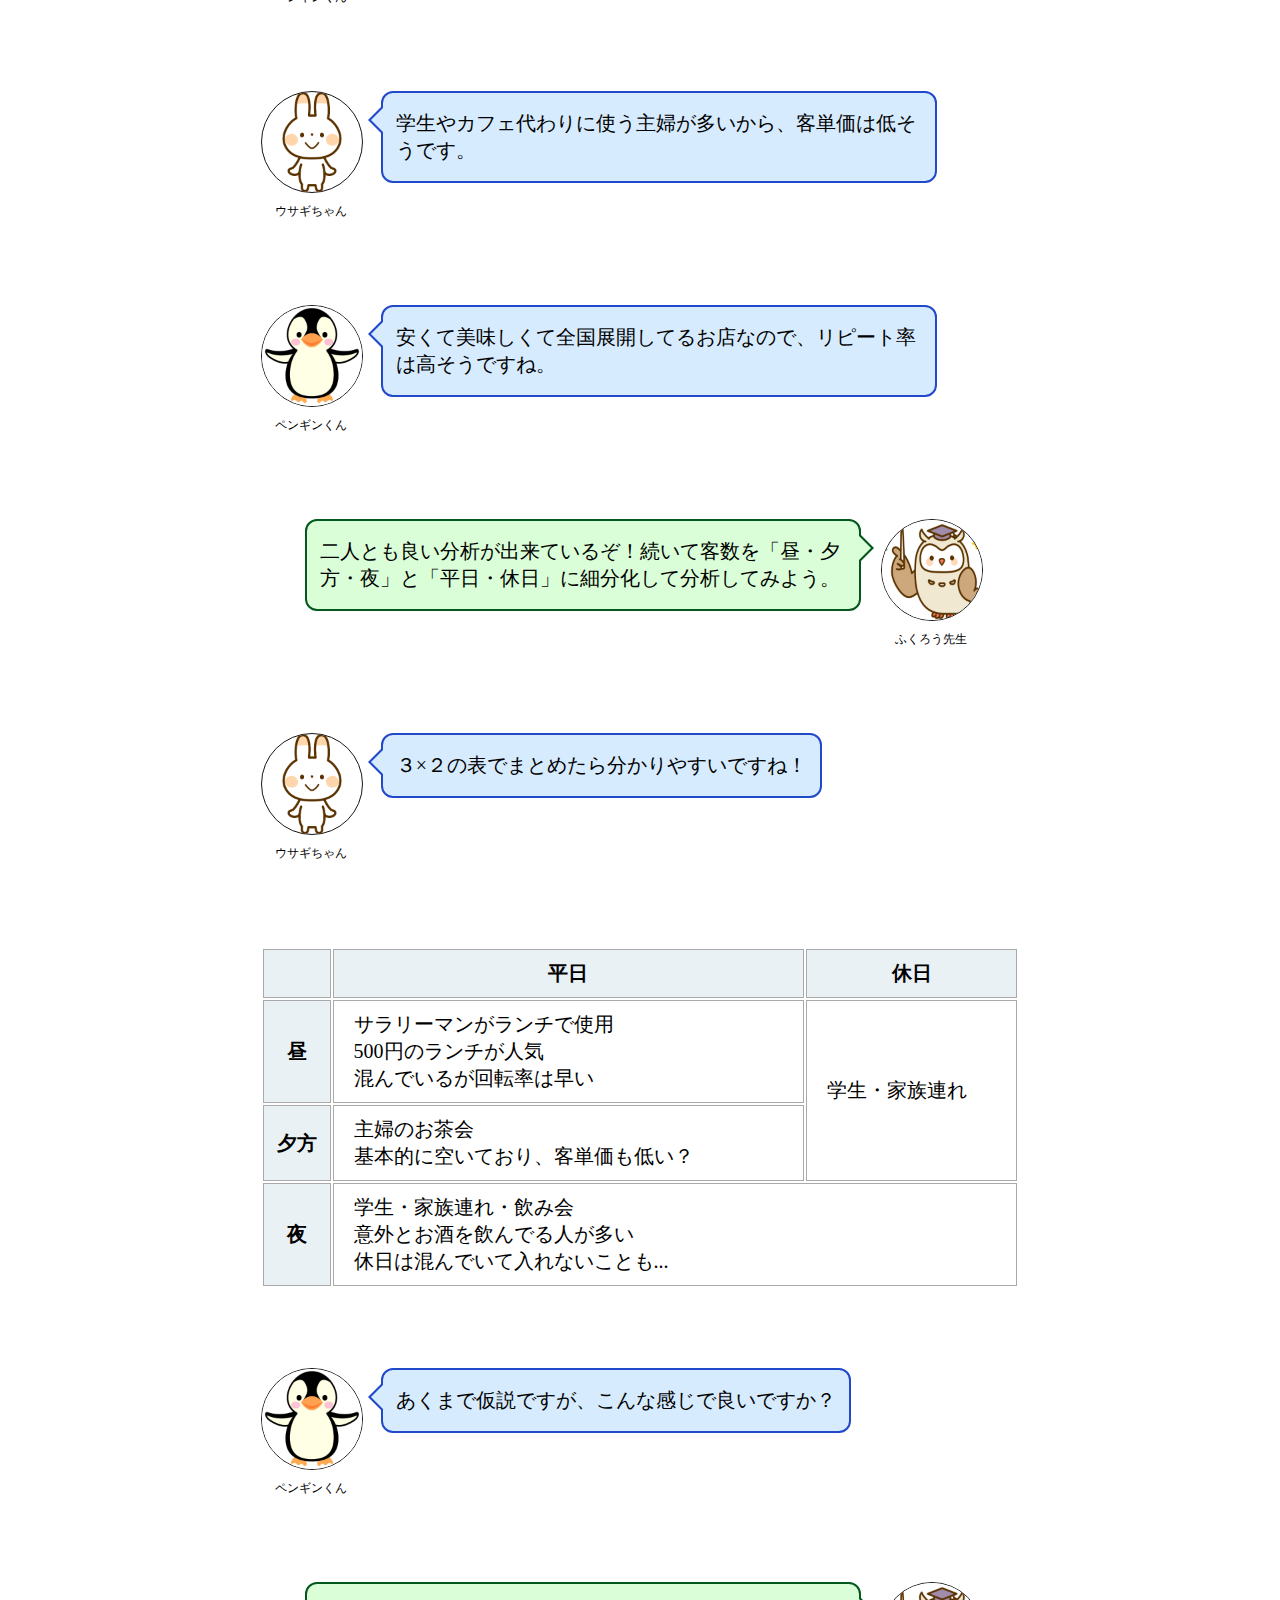
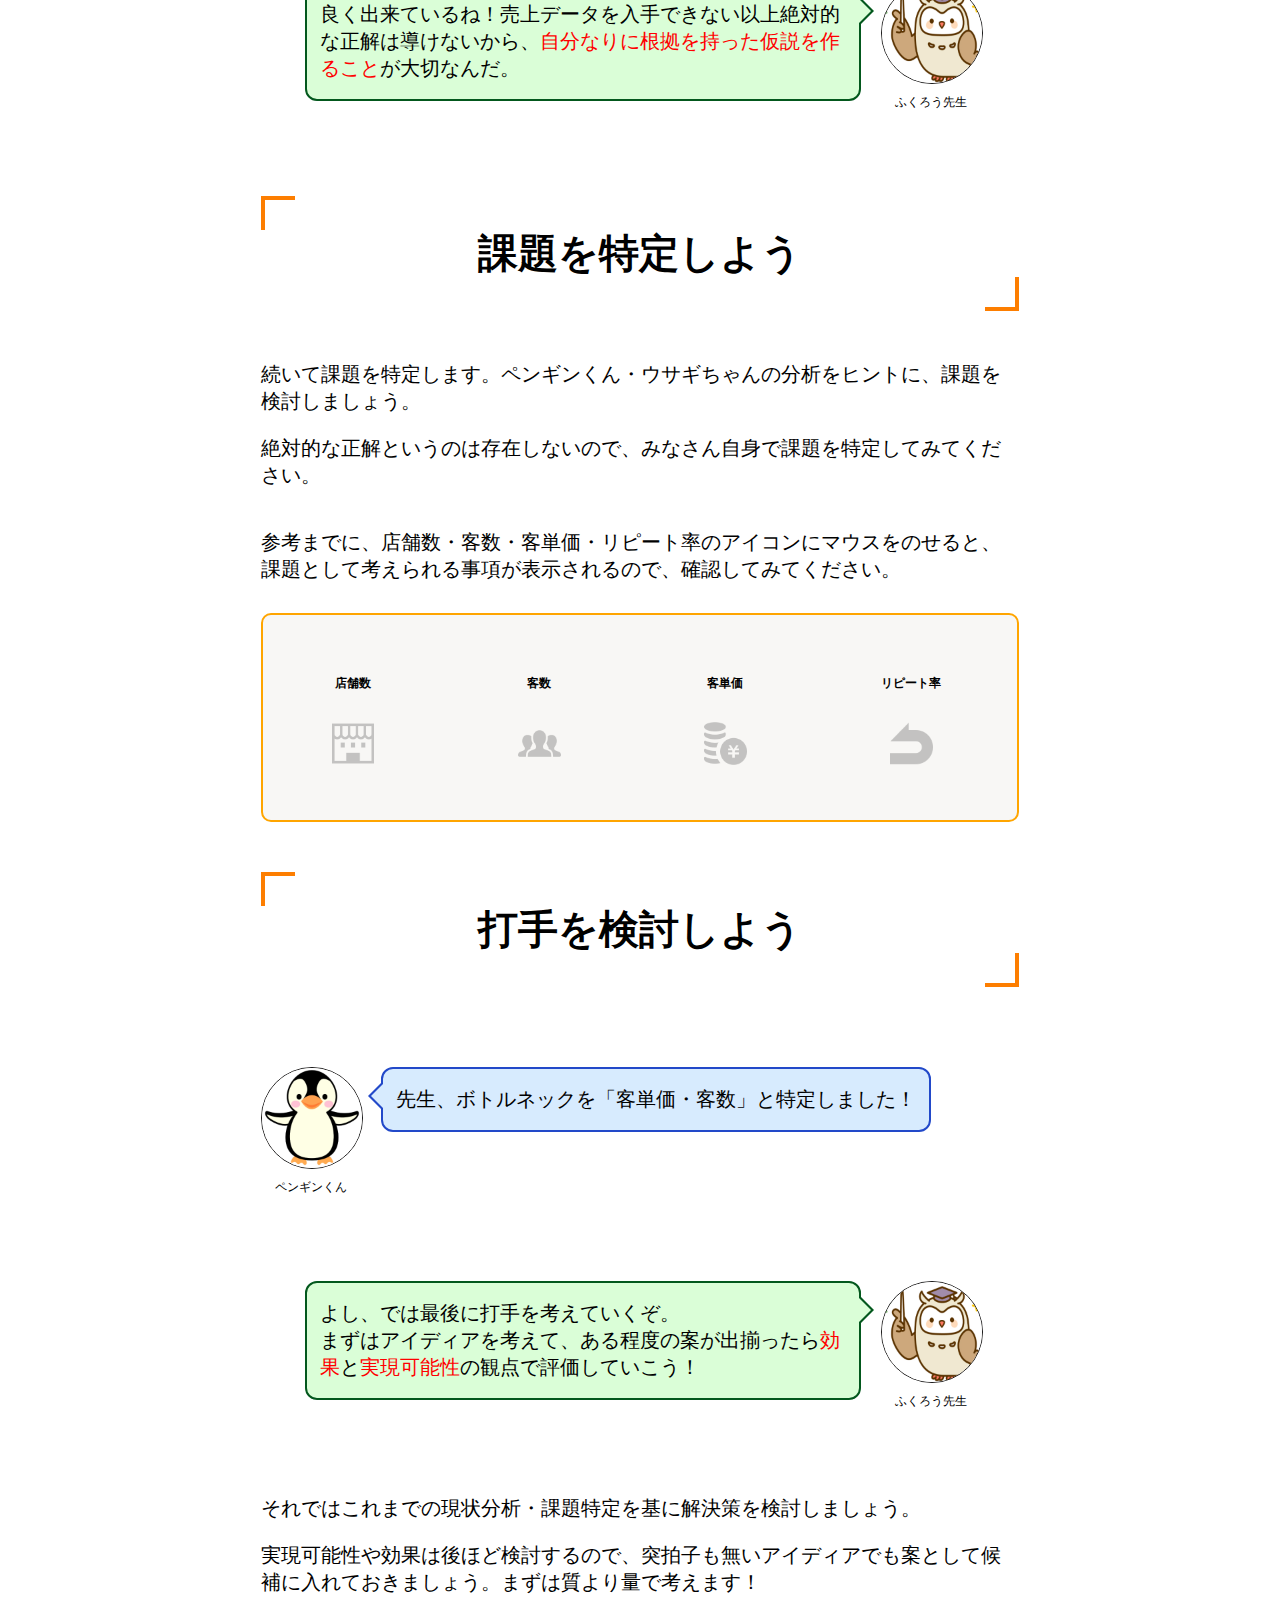
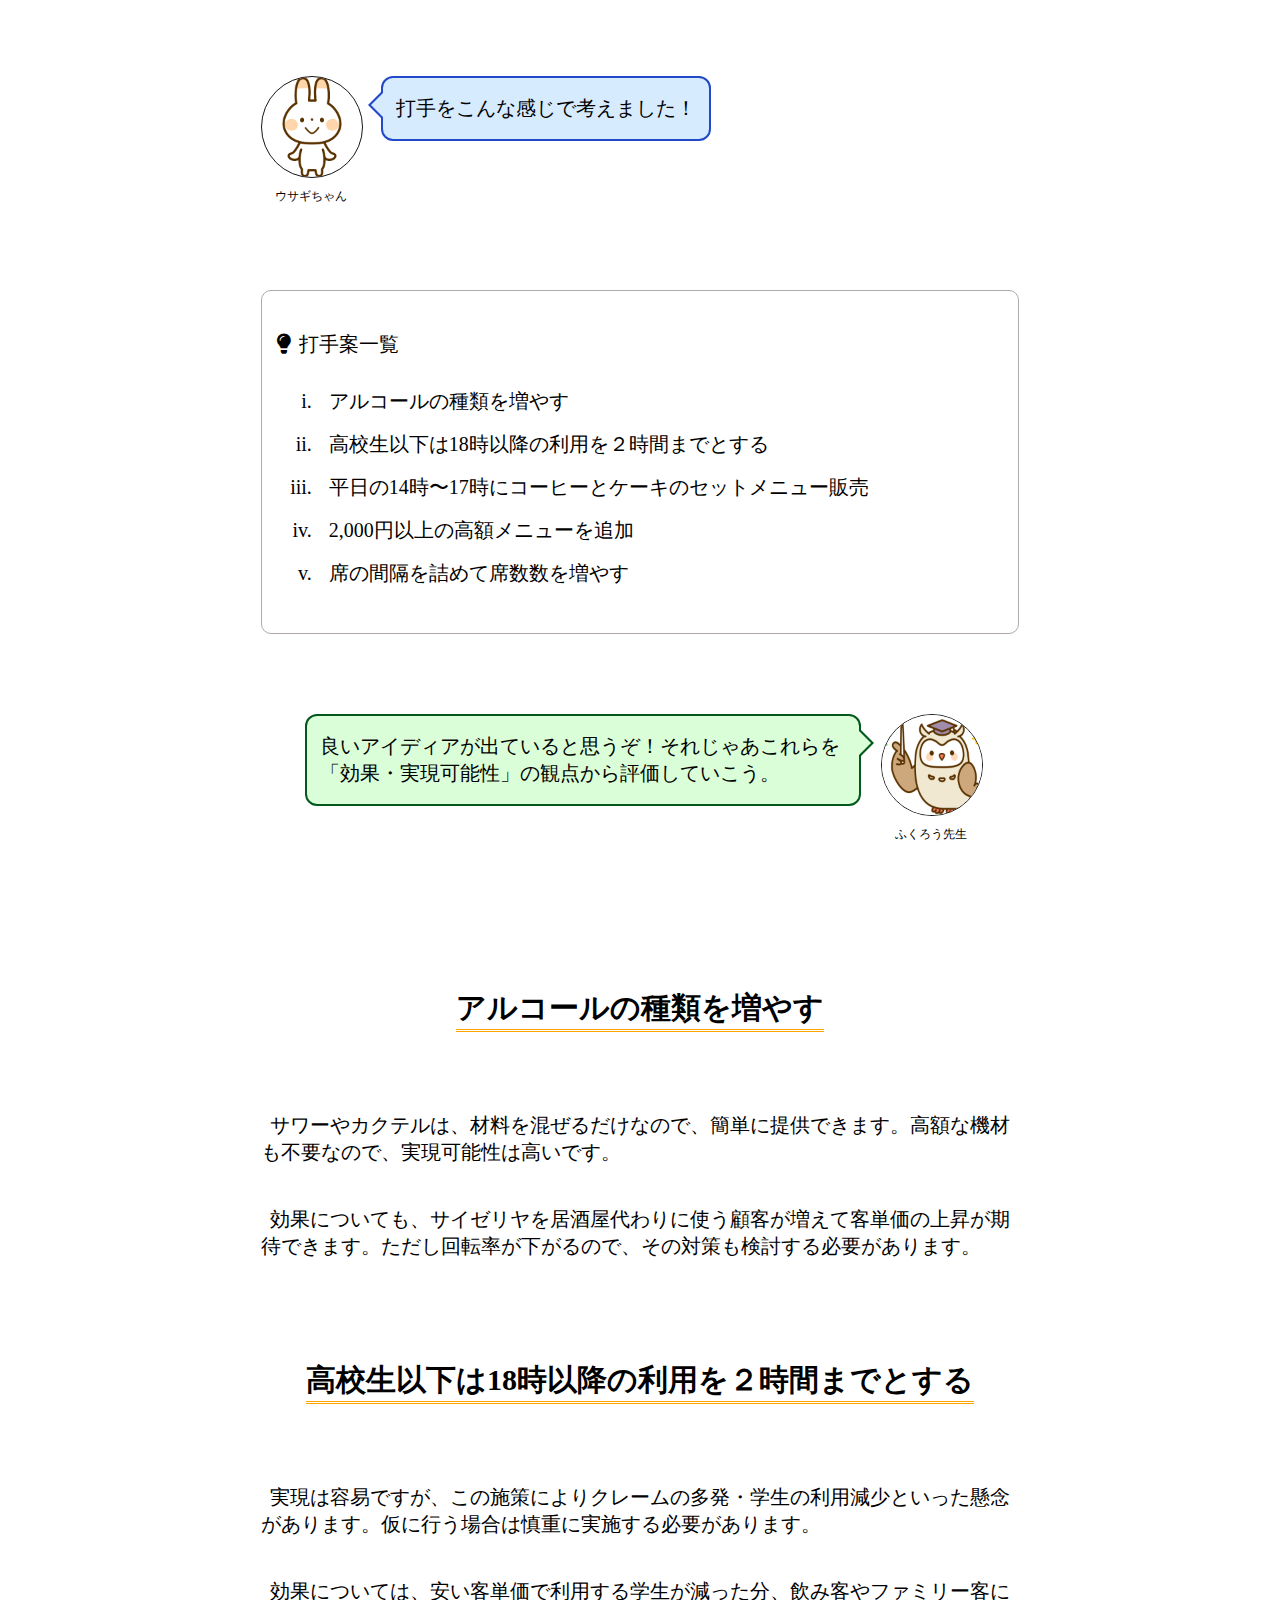
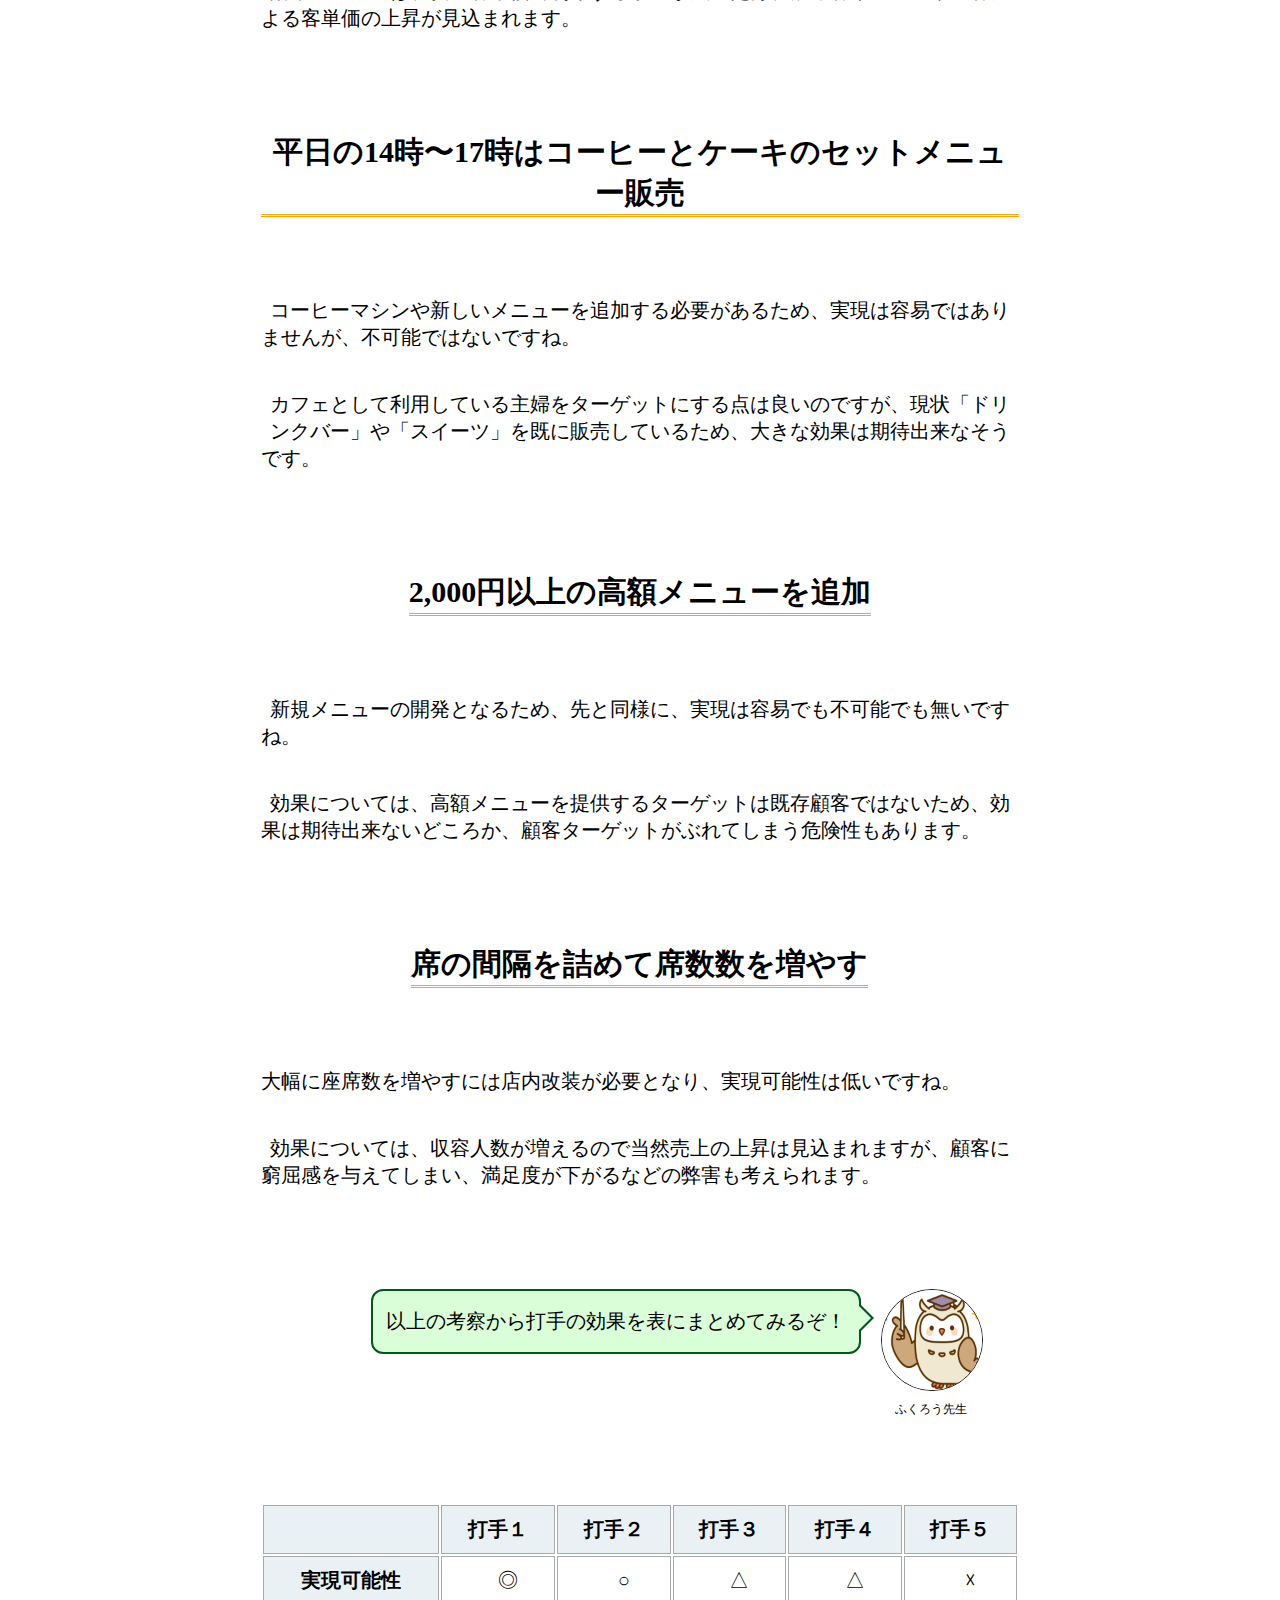
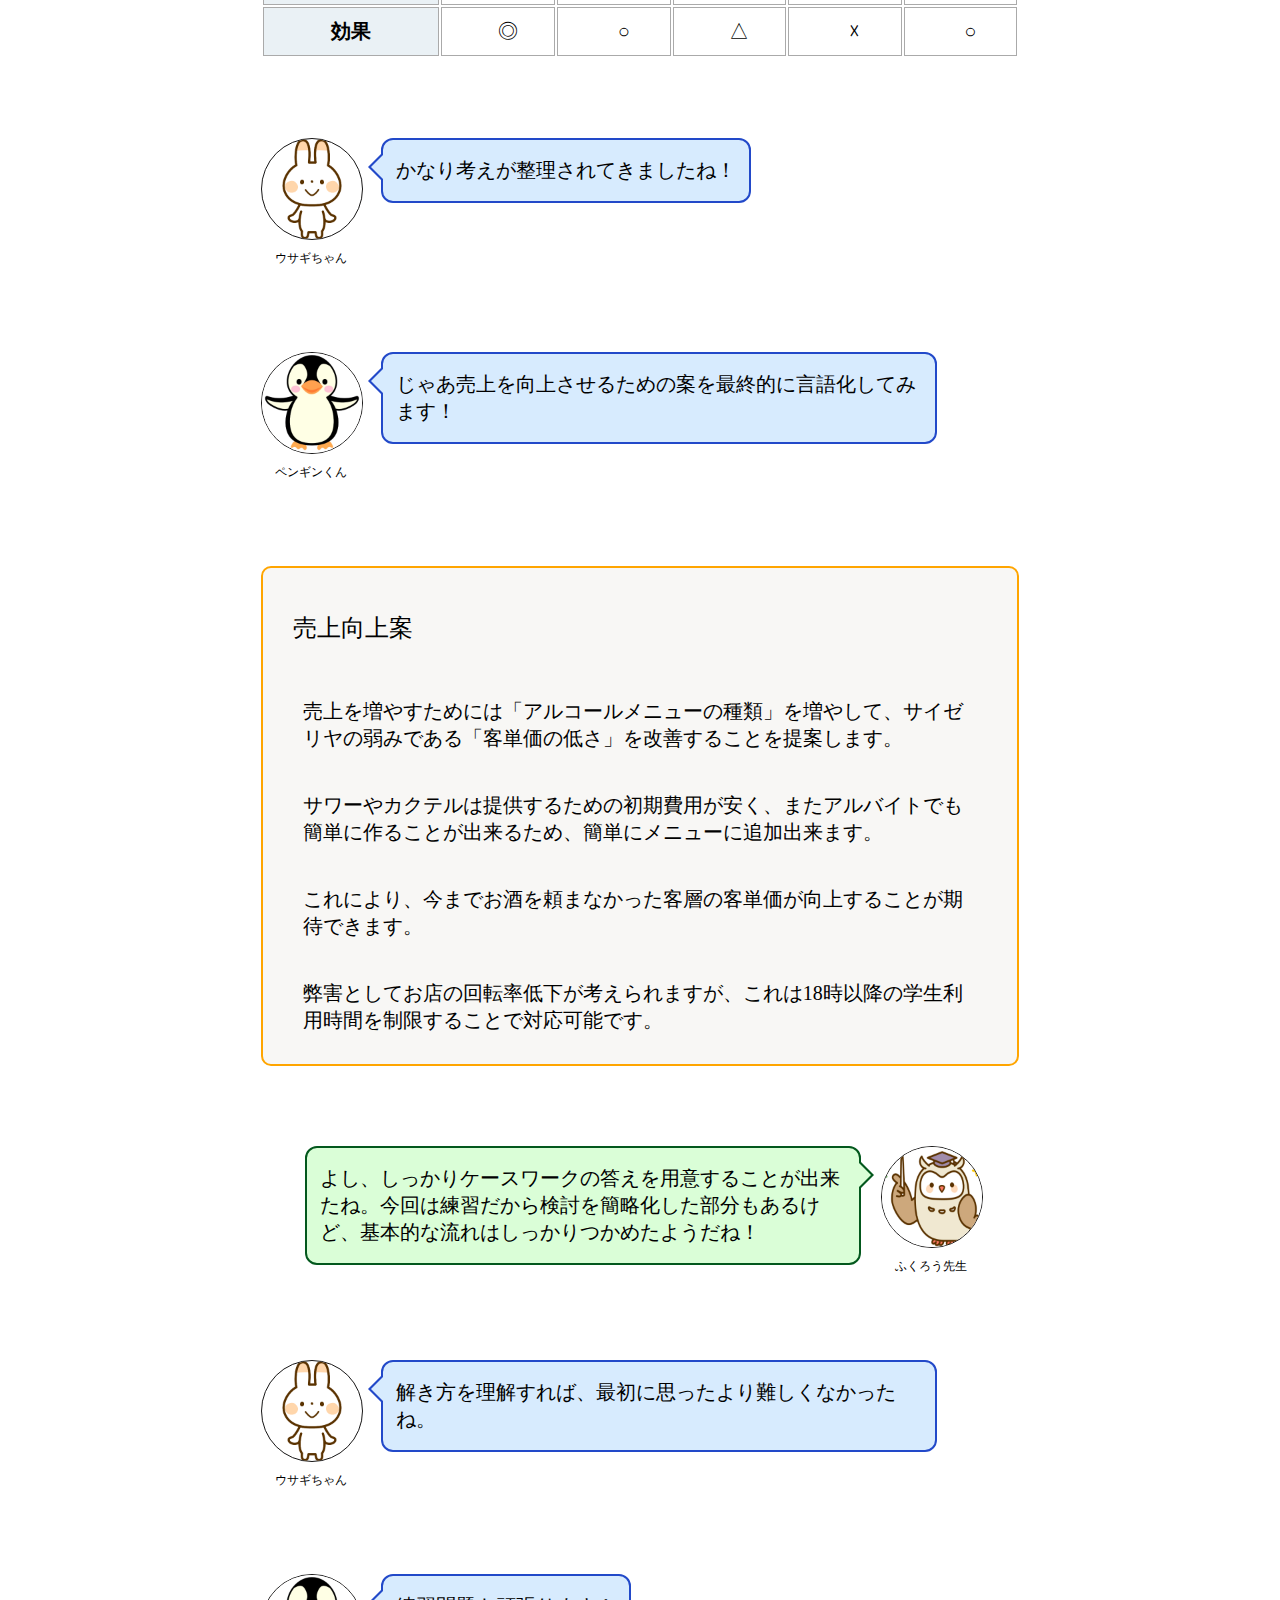
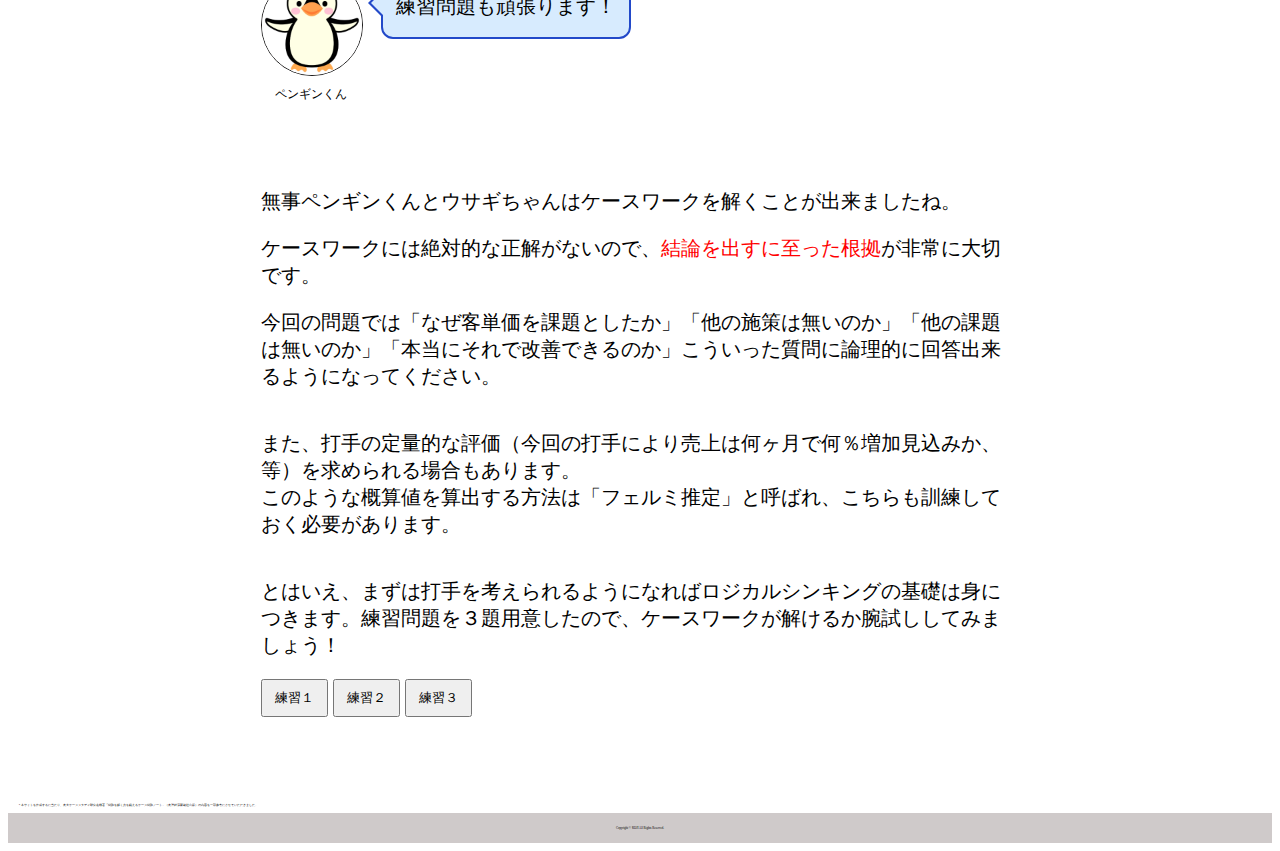
==== commit ced337bb: "Update index.html" ====
--- a/index.html
+++ b/index.html
@@ -3,11 +3,11 @@
 <head>
   <meta charset="UTF-8">
   <meta name="viewport" content="width=device-width, initial-scale=1.0">
-  <link href="https:/cdn.jsdelivr.net/npm/bootstrap@5.0.0-beta1/dist/css/bootstrap.min.css" rel="stylesheet" integrity="sha384-giJF6kkoqNQ00vy+HMDP7azOuL0xtbfIcaT9wjKHr8RbDVddVHyTfAAsrekwKmP1" crossorigin="anonymous">
+  <link href="https://cdn.jsdelivr.net/npm/bootstrap@5.0.0-beta1/dist/css/bootstrap.min.css" rel="stylesheet" integrity="sha384-giJF6kkoqNQ00vy+HMDP7azOuL0xtbfIcaT9wjKHr8RbDVddVHyTfAAsrekwKmP1" crossorigin="anonymous">
   <link rel="stylesheet" href="https://koji763.github.io/logicalthinking/CSS/stylesheet.css">
-  <link href="https:/use.fontawesome.com/releases/v5.6.1/css/all.css" rel="stylesheet">
+  <link href="https://use.fontawesome.com/releases/v5.6.1/css/all.css" rel="stylesheet">
   <link rel="icon" type="image/x-icon" href="img/fabicon-img.png">
-  <script src="https:/ajax.googleapis.com/ajax/libs/jquery/3.2.1/jquery.min.js"></script>
+  <script src="https://ajax.googleapis.com/ajax/libs/jquery/3.2.1/jquery.min.js"></script>
   <title>ロジカルシンキングを鍛える</title>
 </head>
 <body>
@@ -20,9 +20,9 @@
           <a href="index.html">HOME</a>
         </div>
         <div class="col-6 offset-4 link">
-          <a href="https:/koji763.github.io/logicalthinking/practice3.html">練習３</a>
-          <a href="https:/koji763.github.io/logicalthinking/practice2.html">練習２</a>
-          <a href="https:/koji763.github.io/logicalthinking/practice1.html">練習１</a>
+          <a href="https://koji763.github.io/logicalthinking/practice3.html">練習３</a>
+          <a href="https://koji763.github.io/logicalthinking/practice2.html">練習２</a>
+          <a href="https://koji763.github.io/logicalthinking/practice1.html">練習１</a>
         </div>
       </div>
       
@@ -33,9 +33,9 @@
         <p class="modal-close"><i class="fas fa-times"></i></p>
         <ul>
           <li class="modal-close"><a href="index.html">HOME</a></li>
-          <li class="modal-close"><a href="https:/koji763.github.io/logicalthinking/practice1.html">練習１</a></li>
-          <li class="modal-close"><a href="https:/koji763.github.io/logicalthinking/practice2.html">練習２</a></li>
-          <li class="modal-close"><a href="https:/koji763.github.io/logicalthinking/practice3.html">練習３</a></li>
+          <li class="modal-close"><a href="https://koji763.github.io/logicalthinking/practice1.html">練習１</a></li>
+          <li class="modal-close"><a href="https://koji763.github.io/logicalthinking/practice2.html">練習２</a></li>
+          <li class="modal-close"><a href="https://koji763.github.io/logicalthinking/practice3.html">練習３</a></li>
         </ul>
       </div>
     </div>
@@ -799,10 +799,10 @@
 <p class="br">また、打手の定量的な評価（今回の打手により売上は何ヶ月で何％増加見込みか、等）を求められる場合もあります。<br>このような概算値を算出する方法は「フェルミ推定」と呼ばれ、こちらも訓練しておく必要があります。</p>
 <p>とはいえ、まずは打手を考えられるようになればロジカルシンキングの基礎は身につきます。練習問題を３題用意したので、ケースワークが解けるか腕試ししてみましょう！
 </p>
-<div class="https:/koji763.github.io/logicalthinking/practice-btnlink">
-  <button onclick="location.href='https:/koji763.github.io/logicalthinking/practice1.html'" type="btn" class="btn-warning">練習１</button>
-  <button onclick="location.href='https:/koji763.github.io/logicalthinking/practice2.html'" type="btn" class="btn-warning">練習２</button>
-  <button onclick="location.href='https:/koji763.github.io/logicalthinking/practice3.html'" type="btn" class="btn-warning">練習３</button>
+<div class="https://koji763.github.io/logicalthinking/practice-btnlink">
+  <button onclick="location.href='https://koji763.github.io/logicalthinking/practice1.html'" type="btn" class="btn-warning">練習１</button>
+  <button onclick="location.href='https://koji763.github.io/logicalthinking/practice2.html'" type="btn" class="btn-warning">練習２</button>
+  <button onclick="location.href='https://koji763.github.io/logicalthinking/practice3.html'" type="btn" class="btn-warning">練習３</button>
 </div>
 </section>
 </div>
@@ -814,6 +814,6 @@
 </div>
 </footer>
 
-<script src="https:/koji763.github.io/logicalthinking/jquery.js"></script>
+<script src="https://koji763.github.io/logicalthinking/jquery.js"></script>
 </body>
 </html>
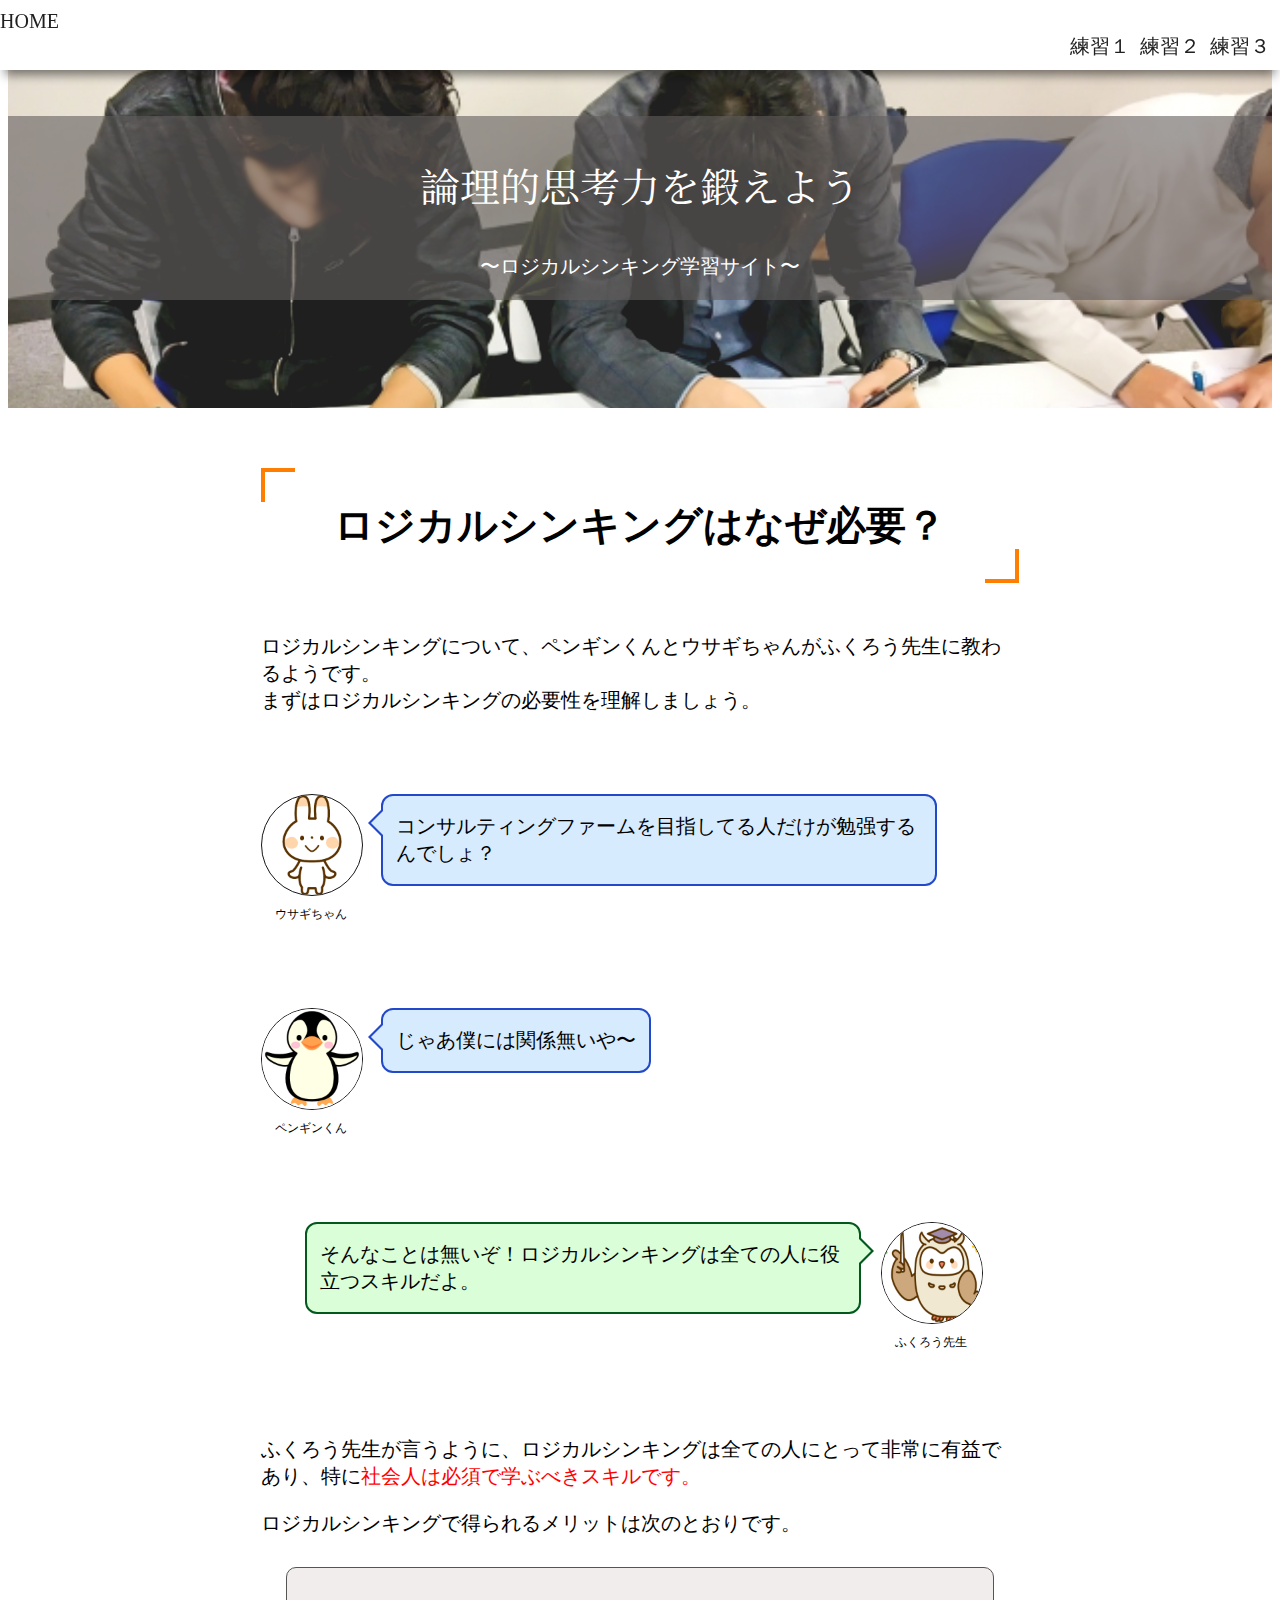
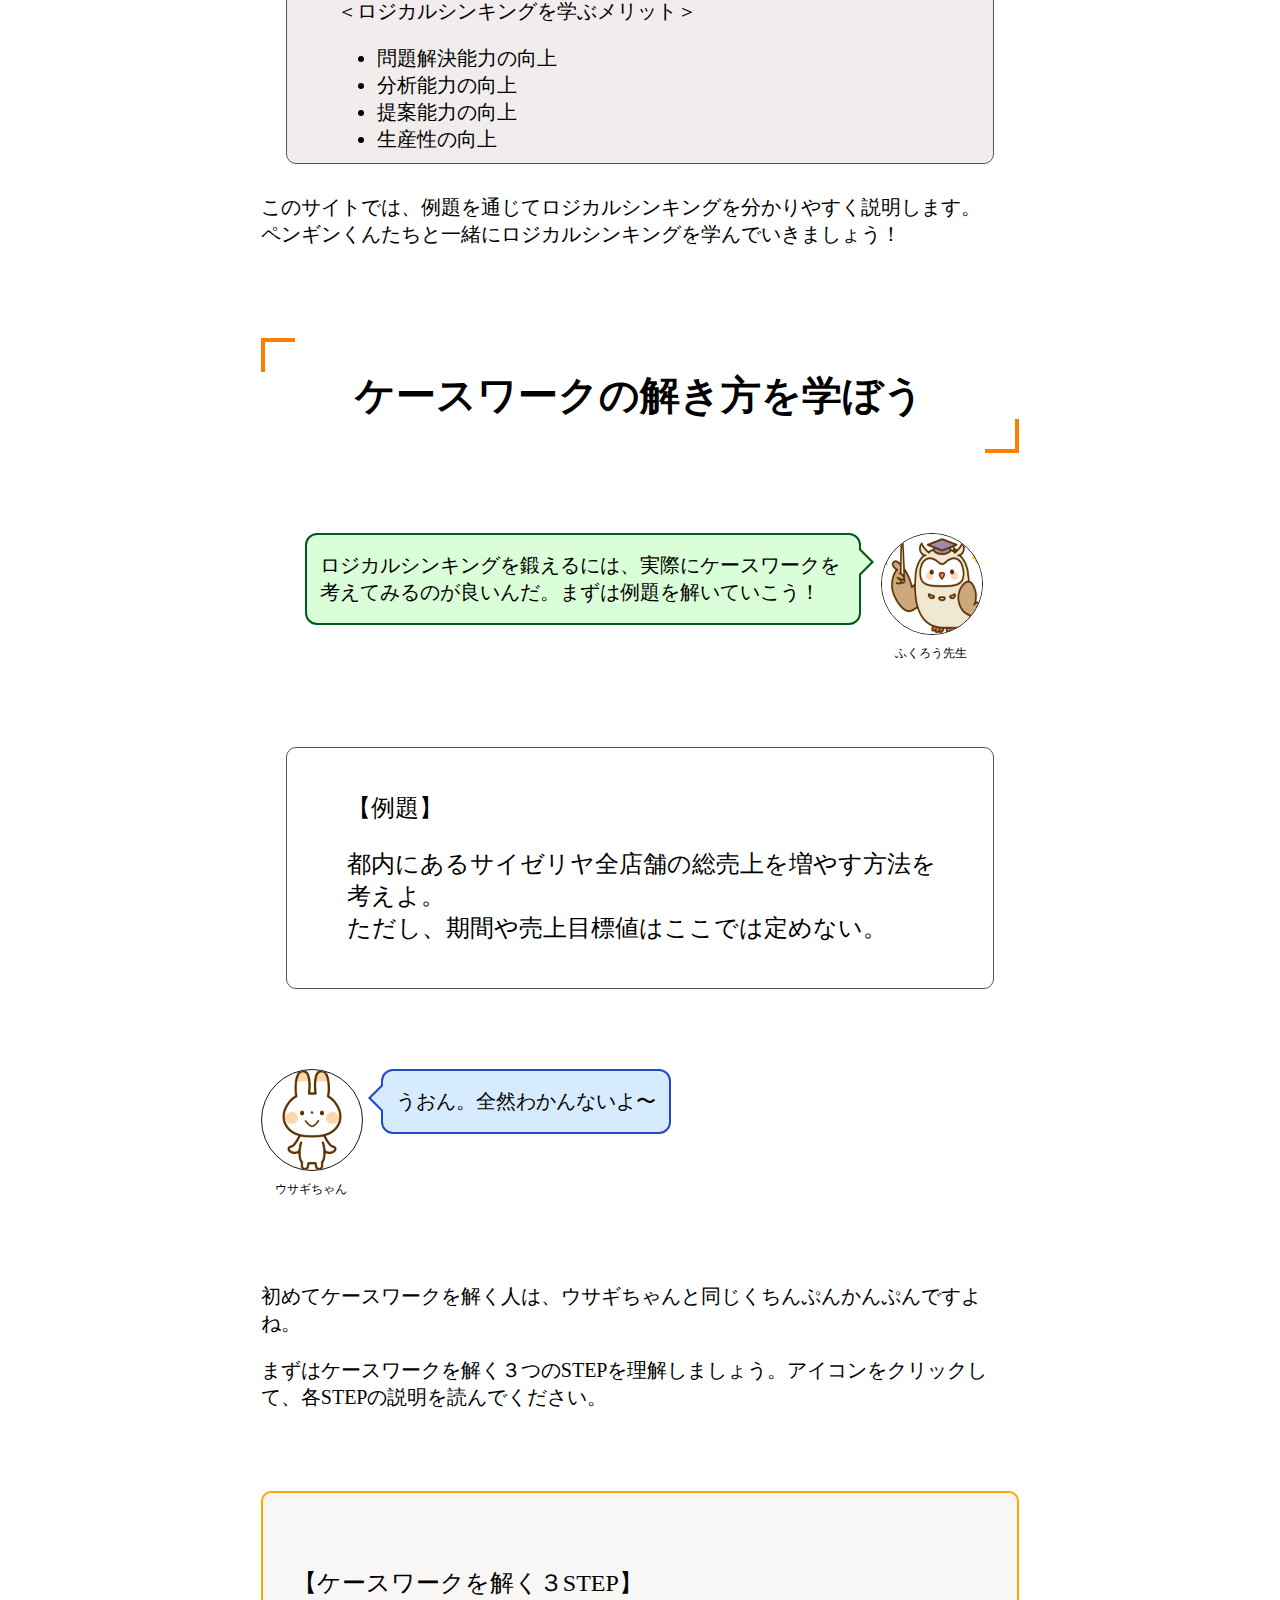
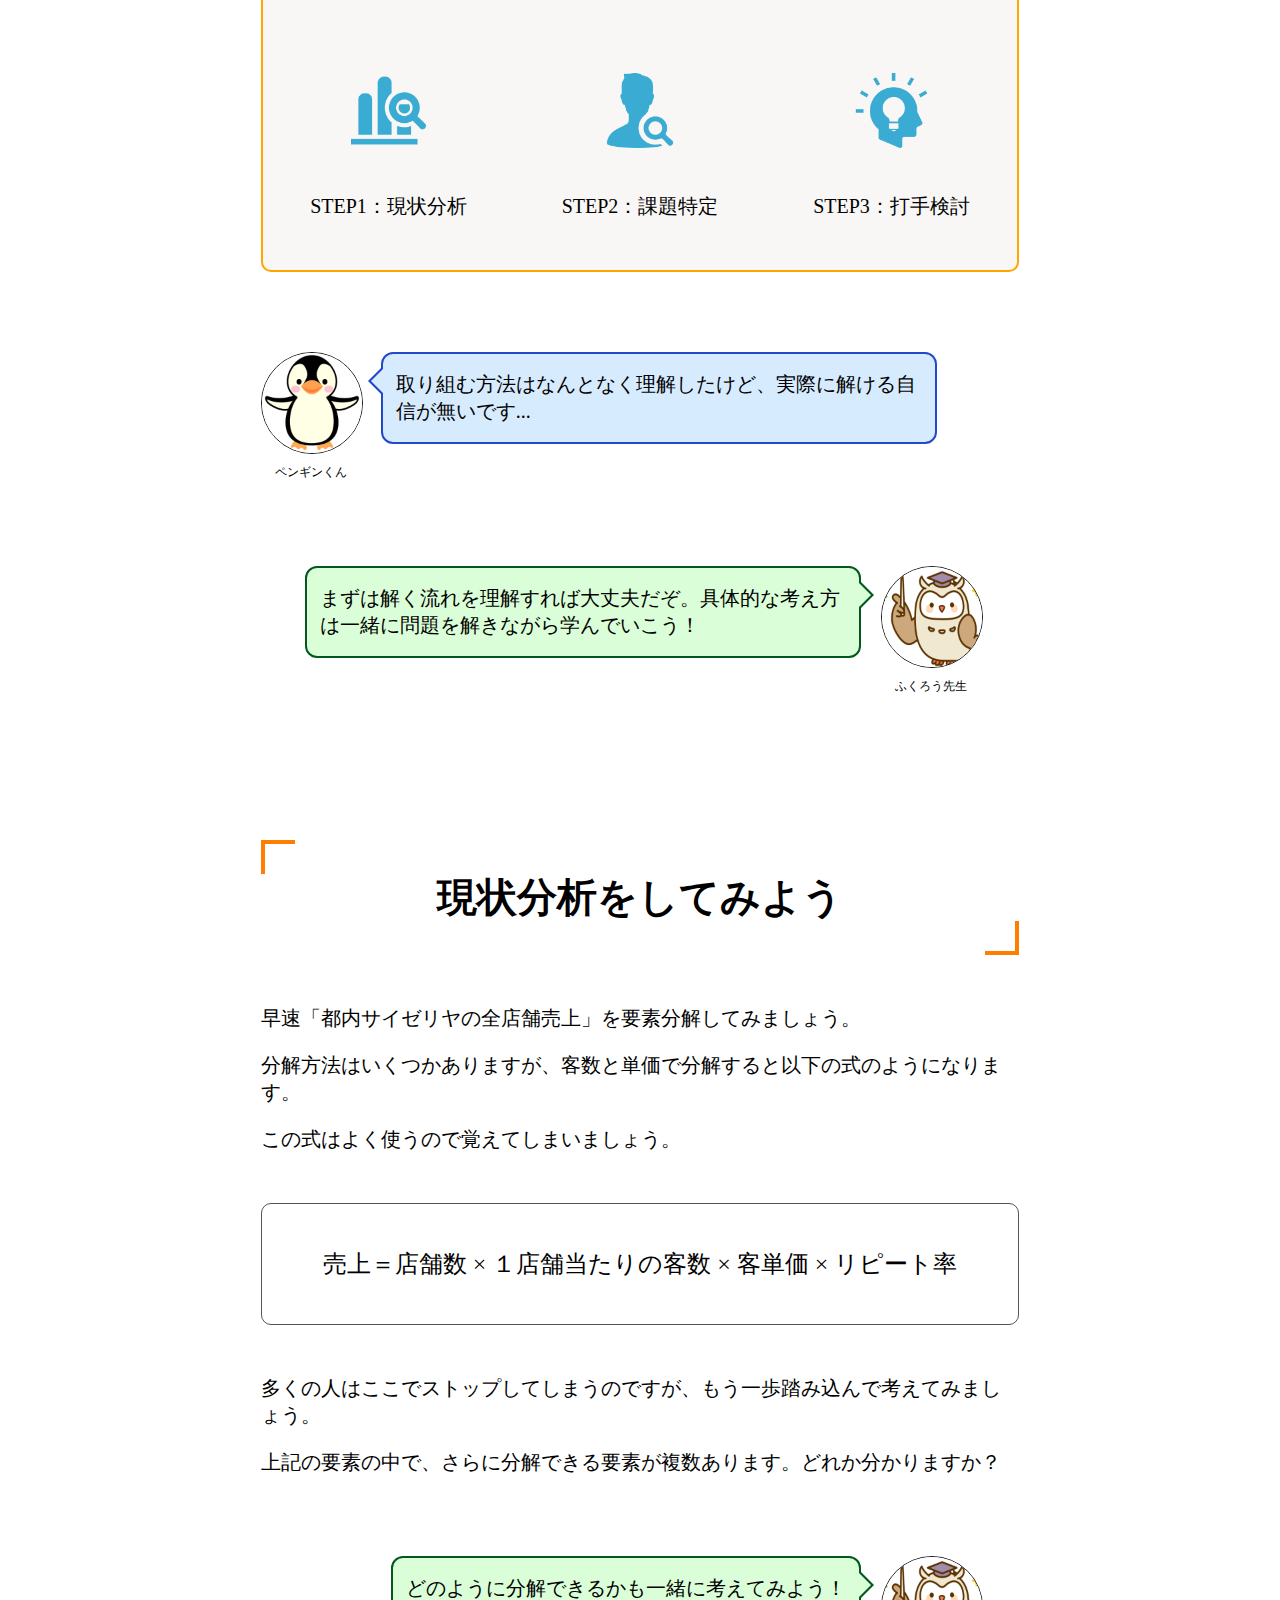
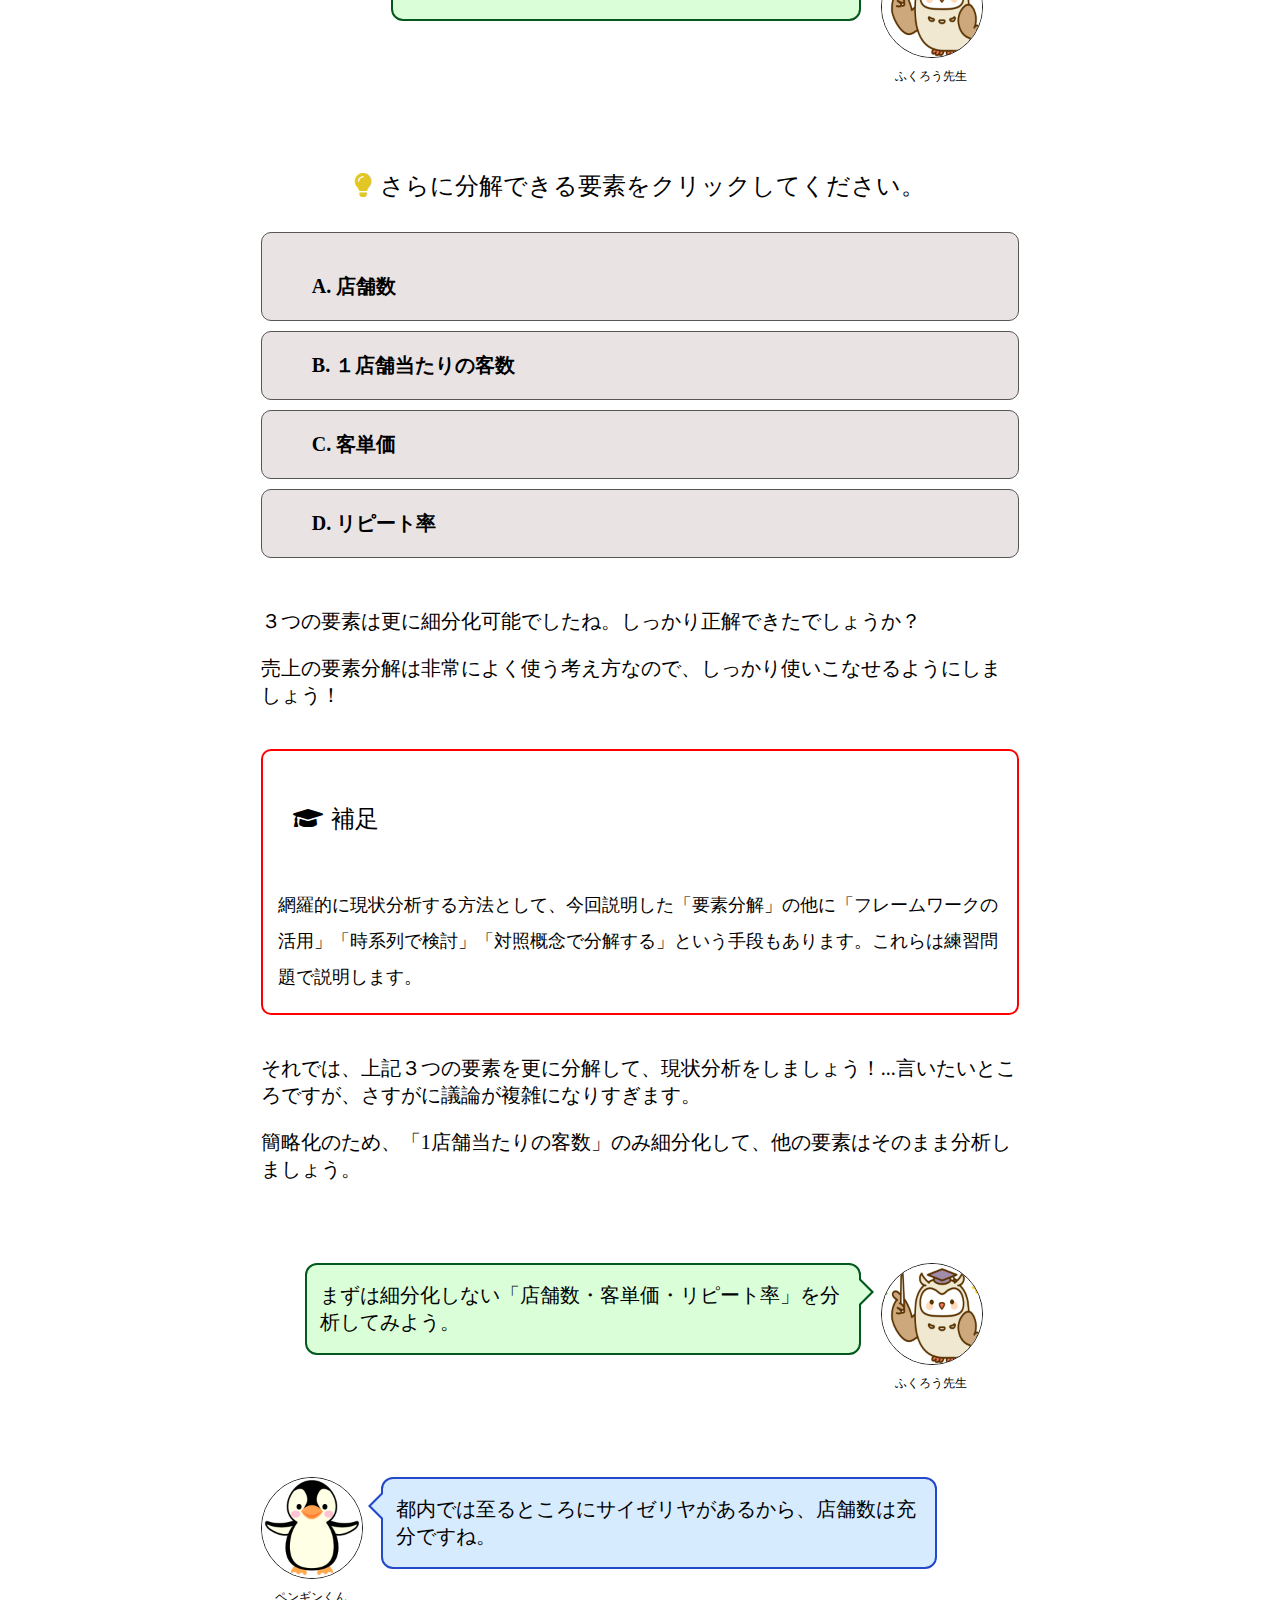
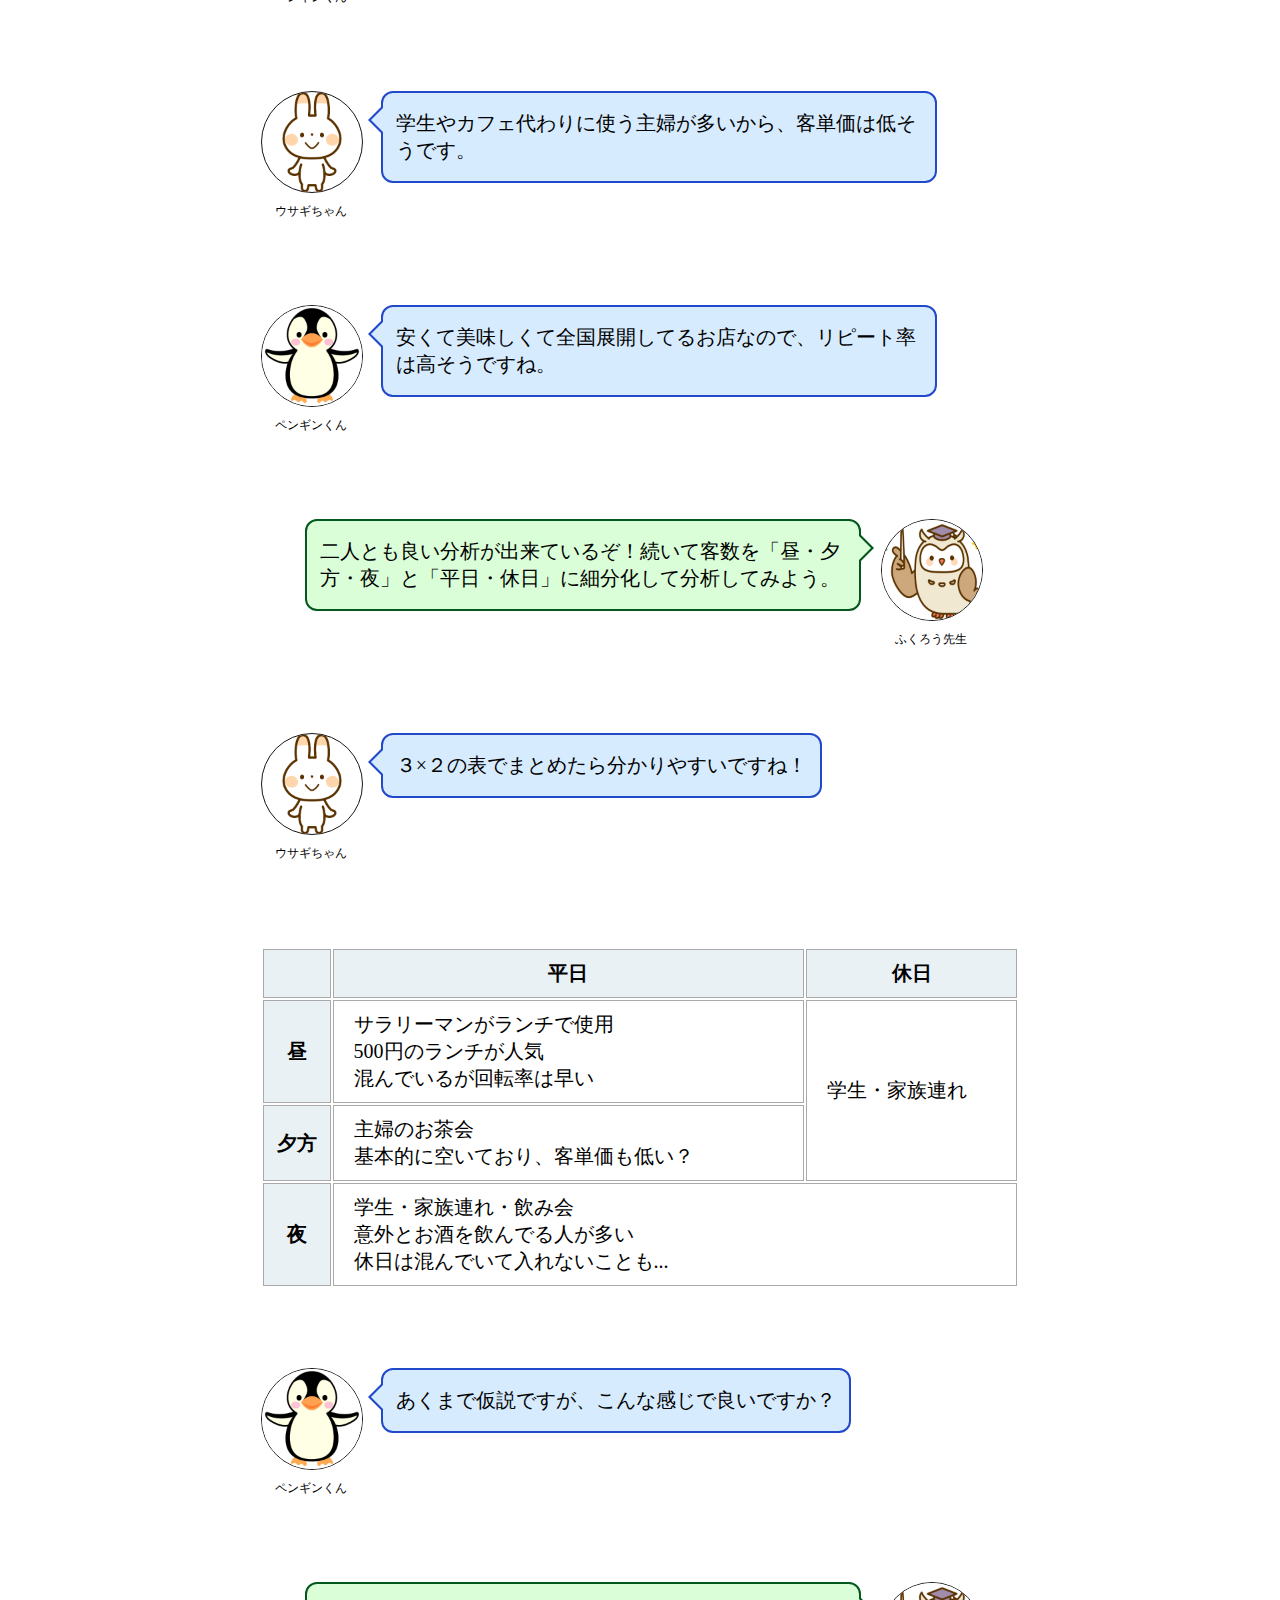
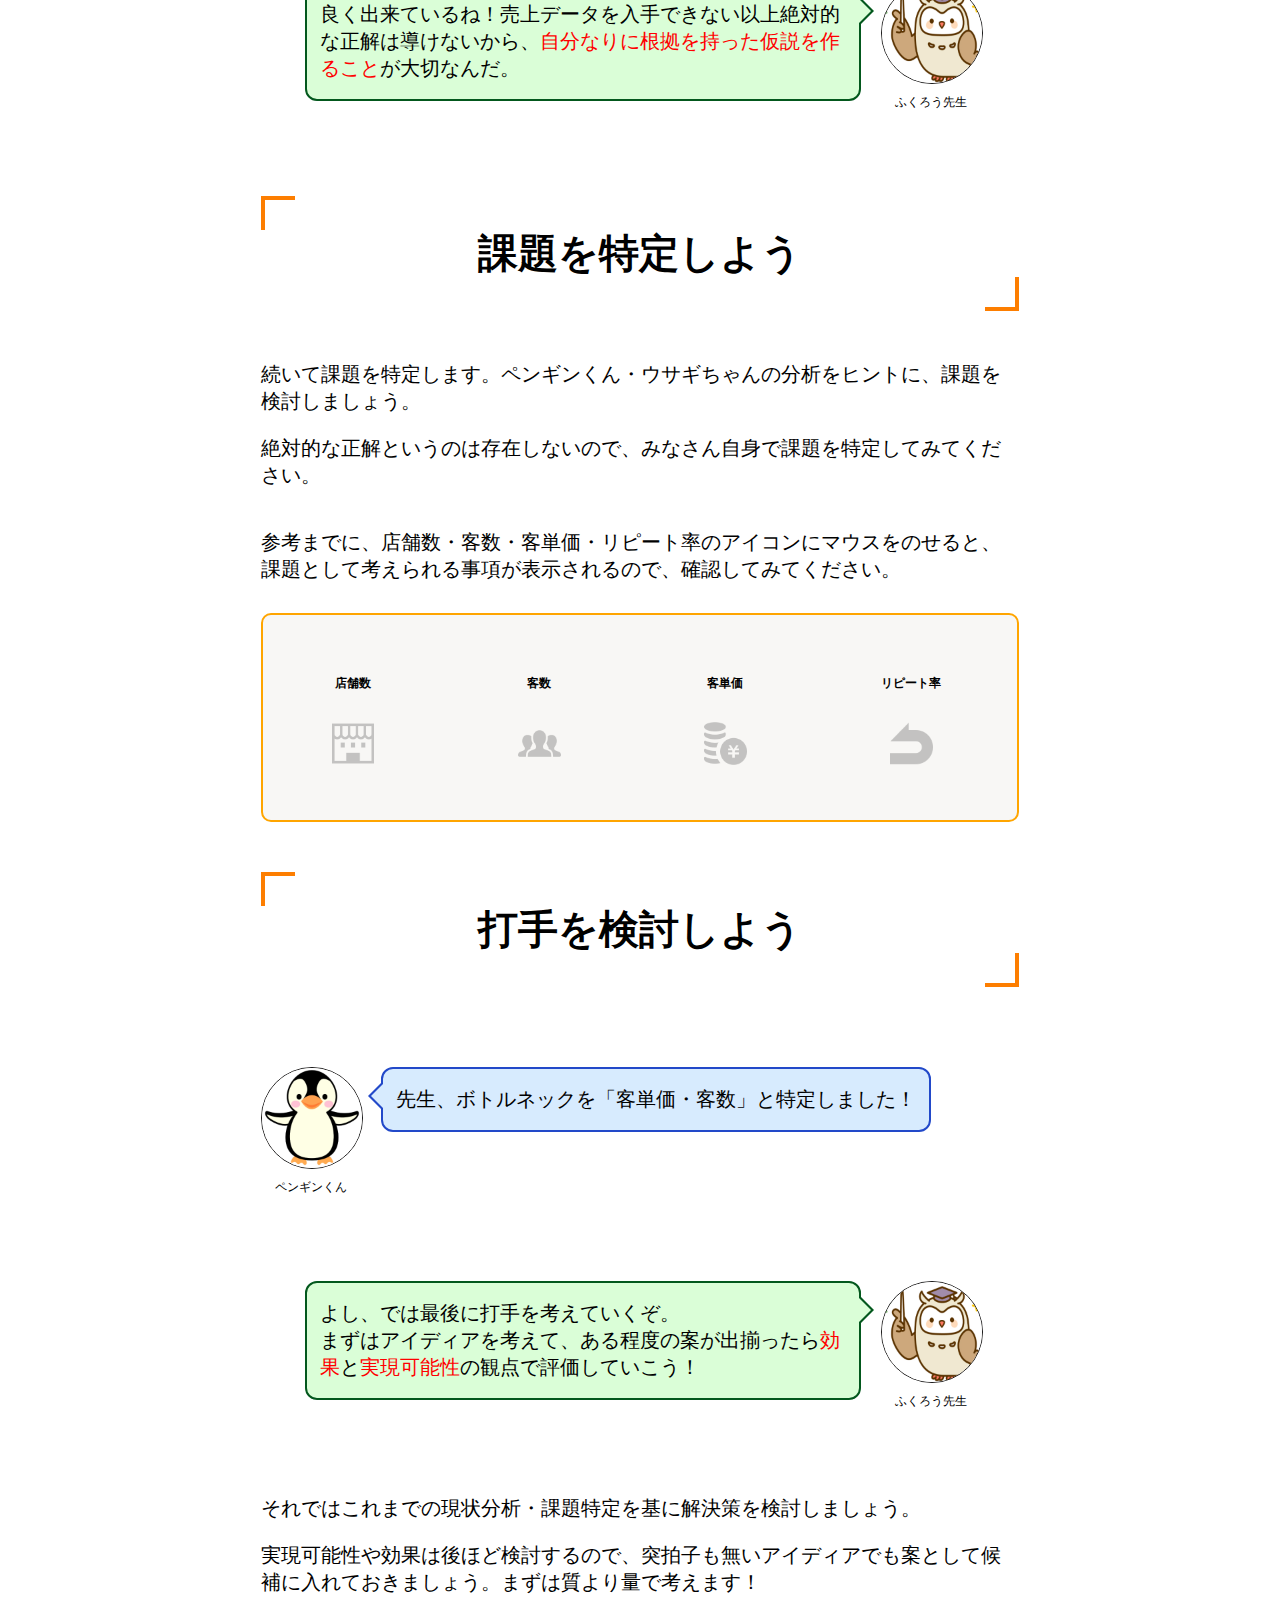
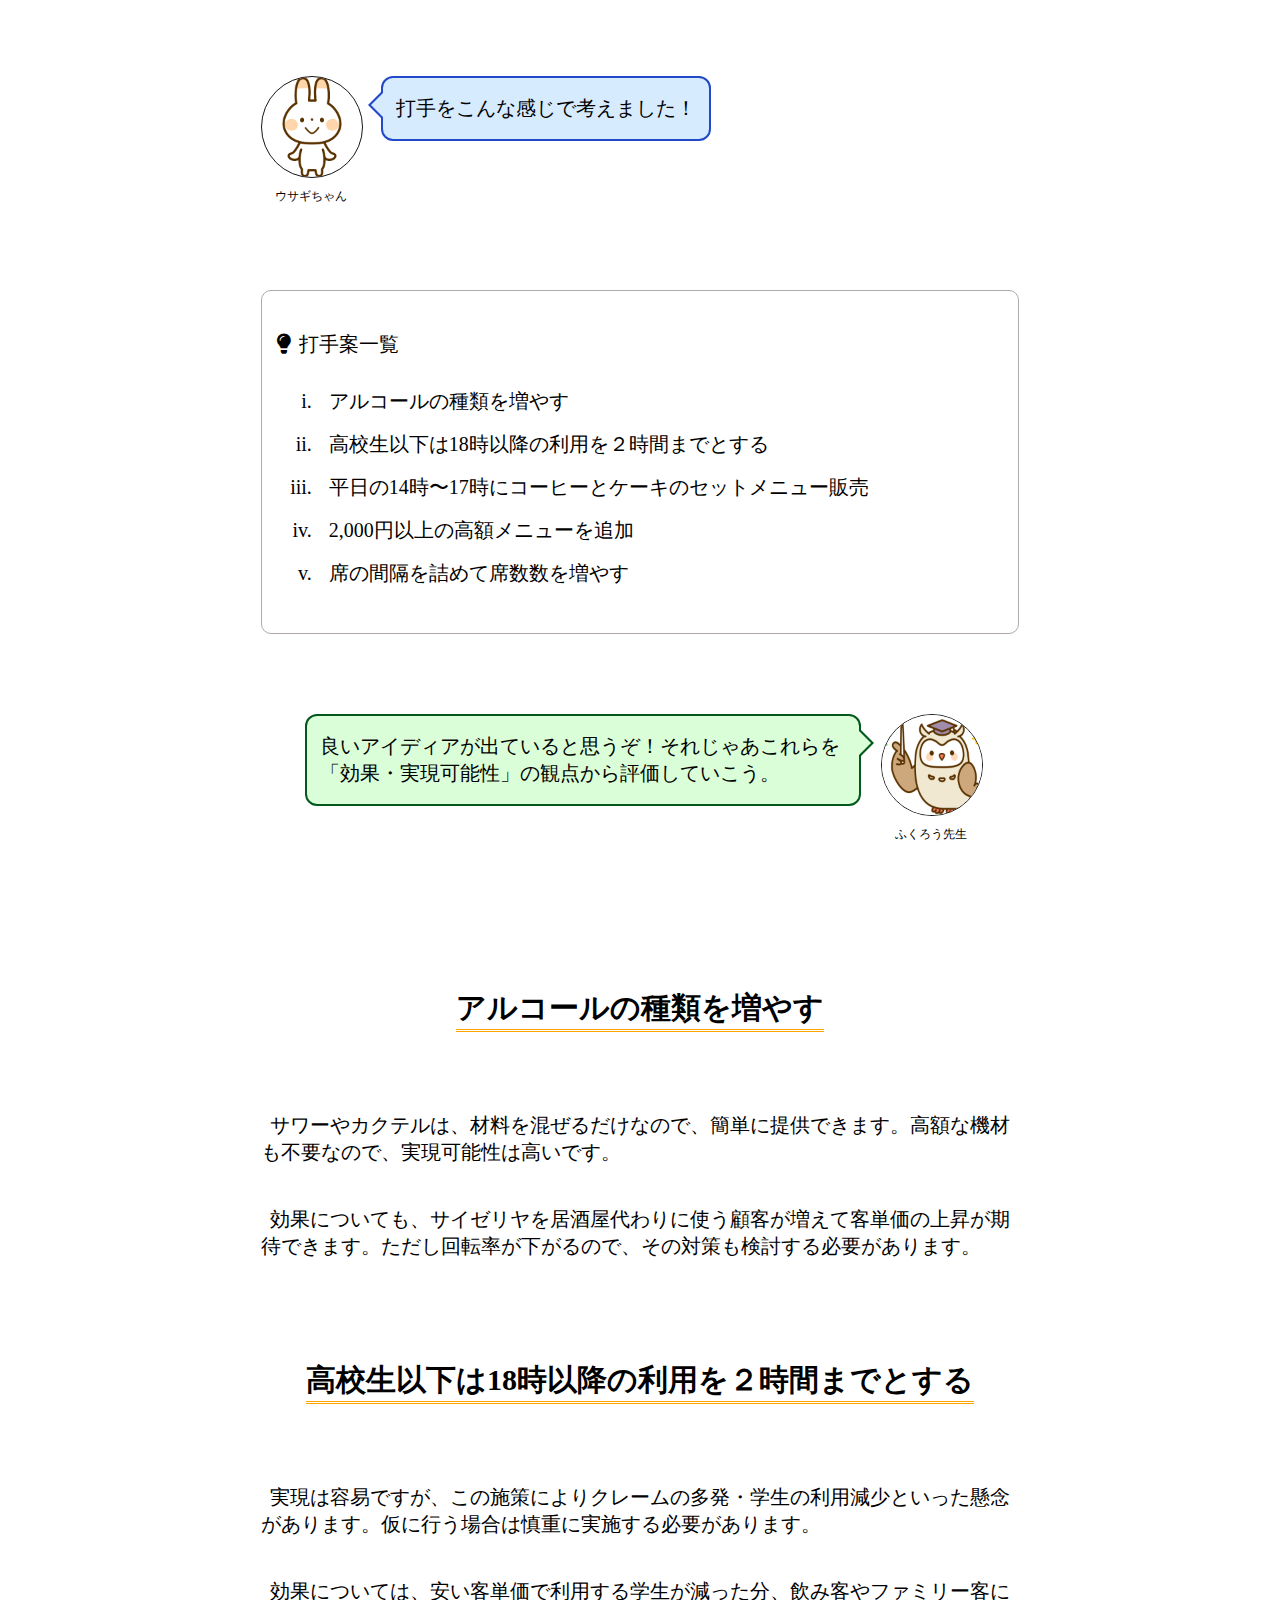
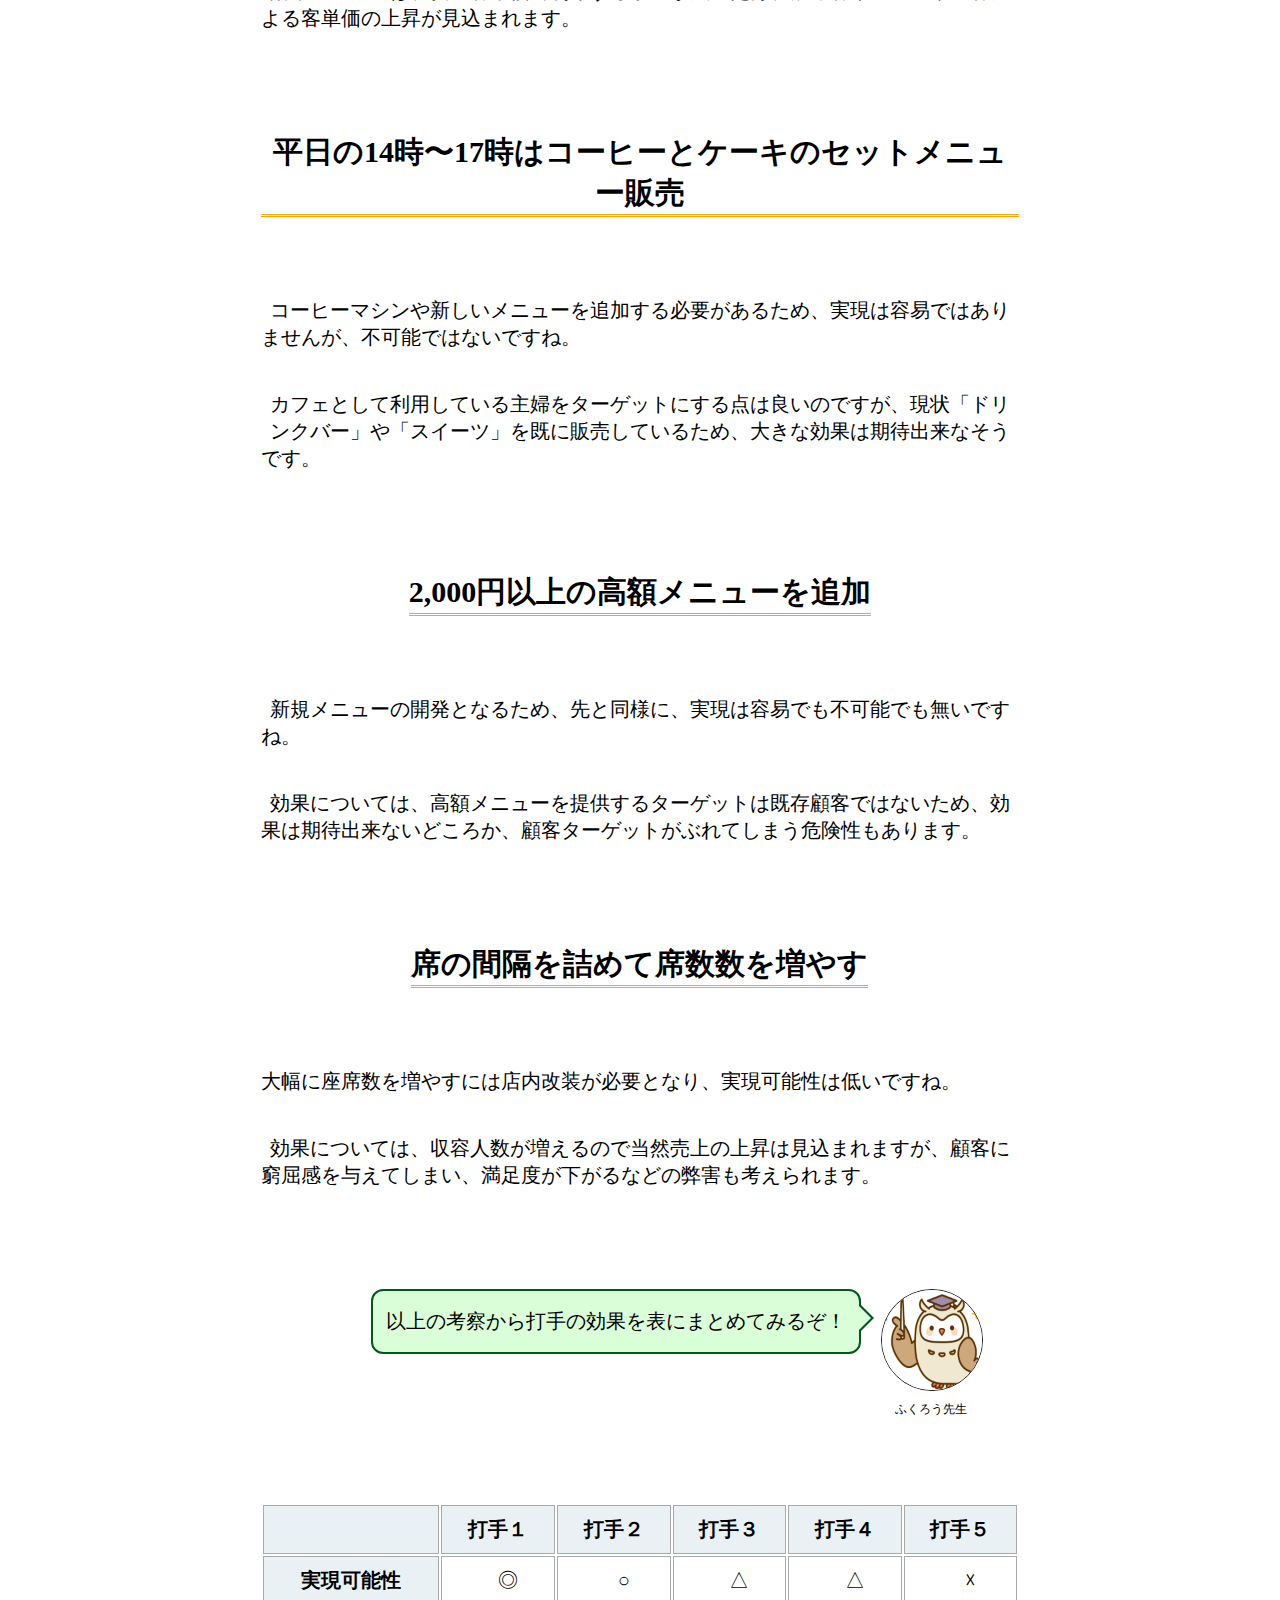
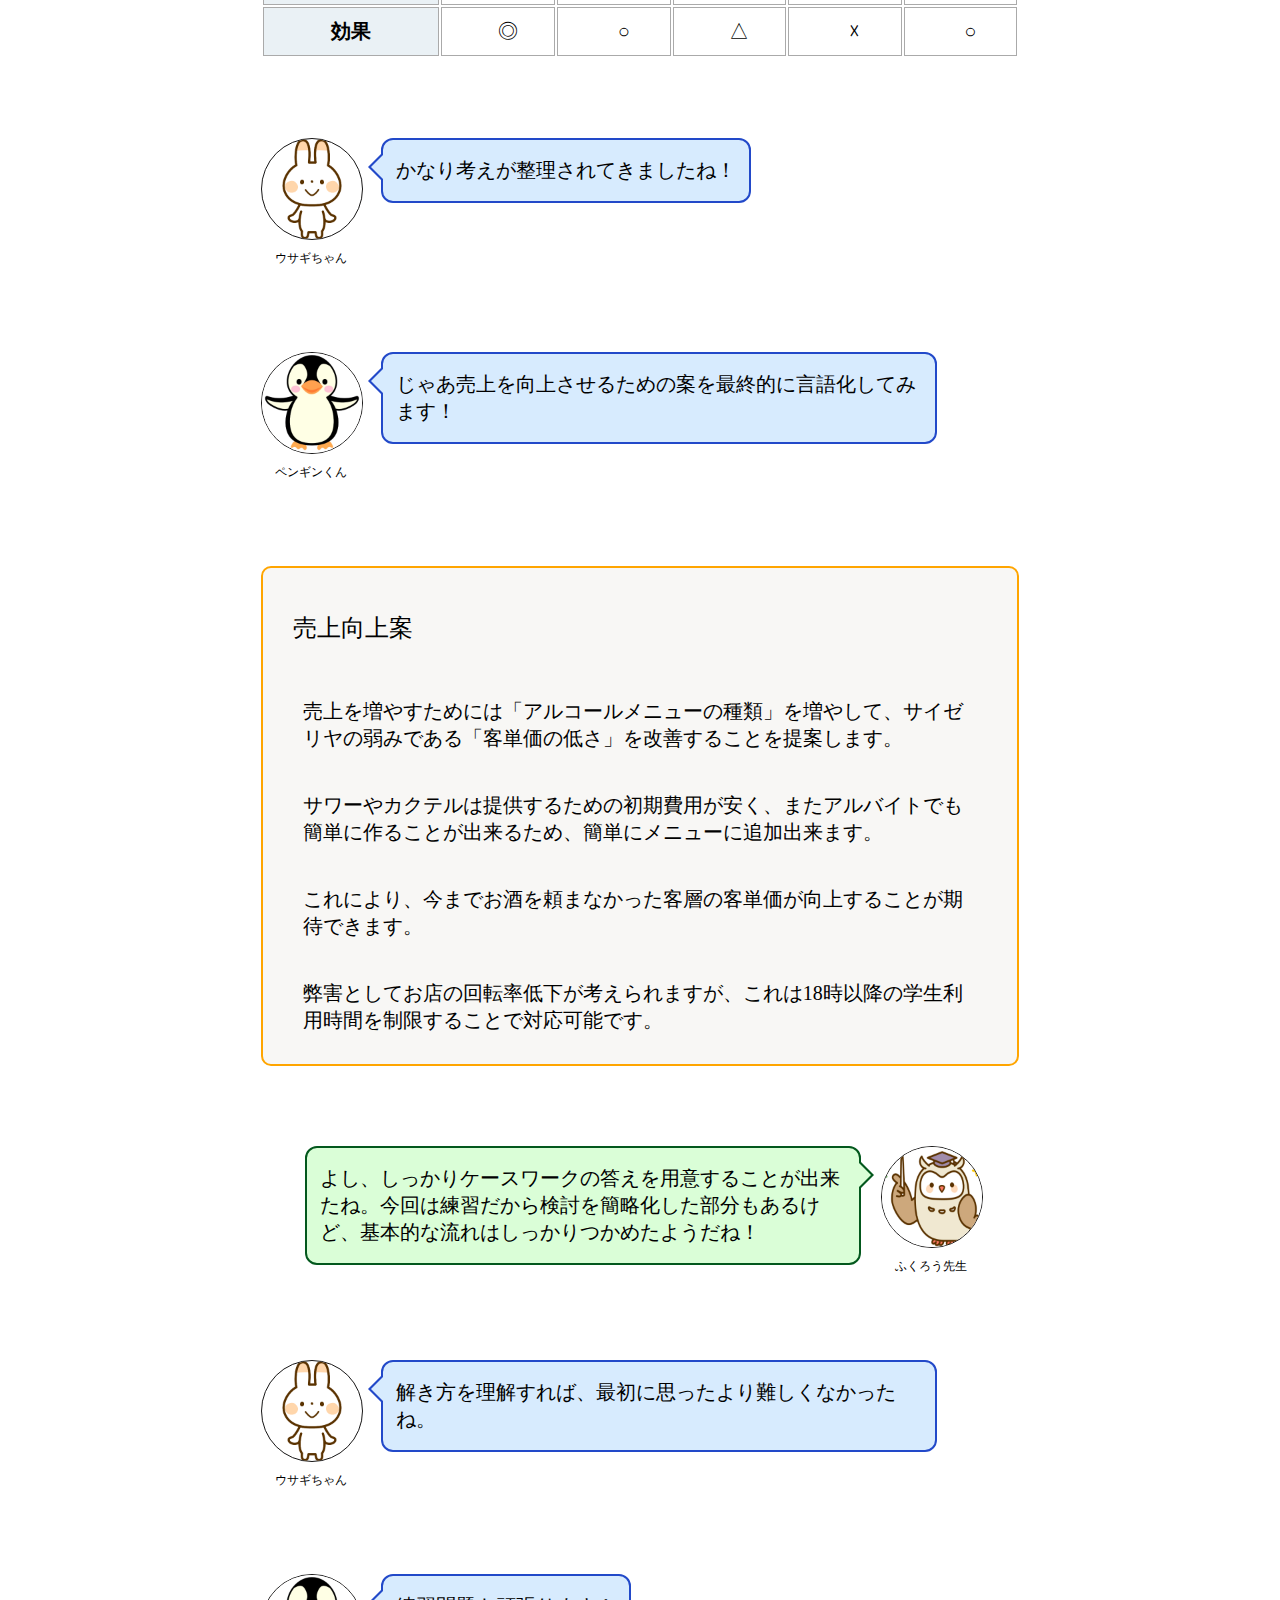
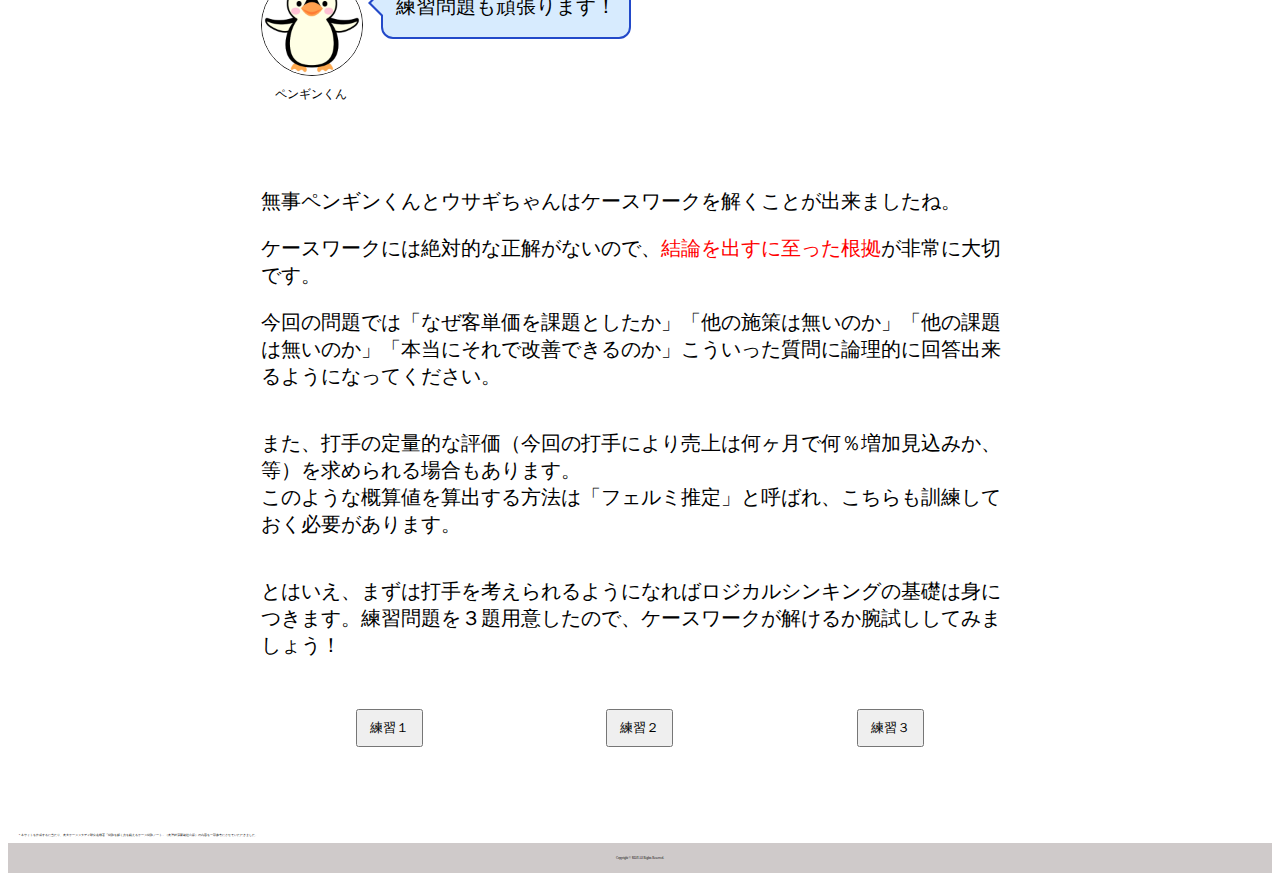
==== commit a9729a9b: "Update index.html" ====
--- a/index.html
+++ b/index.html
@@ -4,7 +4,7 @@
   <meta charset="UTF-8">
   <meta name="viewport" content="width=device-width, initial-scale=1.0">
   <link href="https://cdn.jsdelivr.net/npm/bootstrap@5.0.0-beta1/dist/css/bootstrap.min.css" rel="stylesheet" integrity="sha384-giJF6kkoqNQ00vy+HMDP7azOuL0xtbfIcaT9wjKHr8RbDVddVHyTfAAsrekwKmP1" crossorigin="anonymous">
-  <link rel="stylesheet" href="https://koji763.github.io/logicalthinking/CSS/stylesheet.css">
+  <link rel="stylesheet" href="CSS/stylesheet.css">
   <link href="https://use.fontawesome.com/releases/v5.6.1/css/all.css" rel="stylesheet">
   <link rel="icon" type="image/x-icon" href="img/fabicon-img.png">
   <script src="https://ajax.googleapis.com/ajax/libs/jquery/3.2.1/jquery.min.js"></script>
@@ -20,9 +20,9 @@
           <a href="index.html">HOME</a>
         </div>
         <div class="col-6 offset-4 link">
-          <a href="https://koji763.github.io/logicalthinking/practice3.html">練習３</a>
-          <a href="https://koji763.github.io/logicalthinking/practice2.html">練習２</a>
-          <a href="https://koji763.github.io/logicalthinking/practice1.html">練習１</a>
+          <a href="practice3.html">練習３</a>
+          <a href="practice2.html">練習２</a>
+          <a href="practice1.html">練習１</a>
         </div>
       </div>
       
@@ -33,9 +33,9 @@
         <p class="modal-close"><i class="fas fa-times"></i></p>
         <ul>
           <li class="modal-close"><a href="index.html">HOME</a></li>
-          <li class="modal-close"><a href="https://koji763.github.io/logicalthinking/practice1.html">練習１</a></li>
-          <li class="modal-close"><a href="https://koji763.github.io/logicalthinking/practice2.html">練習２</a></li>
-          <li class="modal-close"><a href="https://koji763.github.io/logicalthinking/practice3.html">練習３</a></li>
+          <li class="modal-close"><a href="practice1.html">練習１</a></li>
+          <li class="modal-close"><a href="practice2.html">練習２</a></li>
+          <li class="modal-close"><a href="practice3.html">練習３</a></li>
         </ul>
       </div>
     </div>
@@ -799,10 +799,10 @@
 <p class="br">また、打手の定量的な評価（今回の打手により売上は何ヶ月で何％増加見込みか、等）を求められる場合もあります。<br>このような概算値を算出する方法は「フェルミ推定」と呼ばれ、こちらも訓練しておく必要があります。</p>
 <p>とはいえ、まずは打手を考えられるようになればロジカルシンキングの基礎は身につきます。練習問題を３題用意したので、ケースワークが解けるか腕試ししてみましょう！
 </p>
-<div class="https://koji763.github.io/logicalthinking/practice-btnlink">
-  <button onclick="location.href='https://koji763.github.io/logicalthinking/practice1.html'" type="btn" class="btn-warning">練習１</button>
-  <button onclick="location.href='https://koji763.github.io/logicalthinking/practice2.html'" type="btn" class="btn-warning">練習２</button>
-  <button onclick="location.href='https://koji763.github.io/logicalthinking/practice3.html'" type="btn" class="btn-warning">練習３</button>
+<div class="practice-btnlink">
+  <button onclick="location.href='practice1.html'" type="btn" class="btn-warning">練習１</button>
+  <button onclick="location.href='practice2.html'" type="btn" class="btn-warning">練習２</button>
+  <button onclick="location.href='practice3.html'" type="btn" class="btn-warning">練習３</button>
 </div>
 </section>
 </div>
@@ -814,6 +814,6 @@
 </div>
 </footer>
 
-<script src="https://koji763.github.io/logicalthinking/jquery.js"></script>
+<script src="jquery.js"></script>
 </body>
 </html>
--- a/CSS/stylesheet.css
+++ b/CSS/stylesheet.css
@@ -0,0 +1,533 @@
+@import url("https://fonts.googleapis.com/css2?family=Noto+Serif+SC:wght@700&display=swap");
+@import url("https://koji763.github.io/logicalthinking/CSS/comon.css");
+@import url("https://koji763.github.io/logicalthinking/CSS/practice.css");
+html {
+  font-size: 62.5%;
+}
+
+body {
+  font-size: 2rem;
+}
+
+h2 {
+  font-size: 4rem;
+  text-align: center;
+  margin: 5rem auto;
+}
+
+header {
+  background-color: #fff;
+  color: #fff;
+  padding: 10px 0;
+  position: fixed;
+  top: 0;
+  left: 0;
+  right: 0;
+  width: 100%;
+  z-index: 100;
+  -webkit-box-shadow: 0px 10px 10px -5px rgba(0, 0, 0, 0.5);
+          box-shadow: 0px 10px 10px -5px rgba(0, 0, 0, 0.5);
+}
+
+header .link {
+  display: -webkit-box;
+  display: -ms-flexbox;
+  display: flex;
+  -webkit-box-orient: horizontal;
+  -webkit-box-direction: reverse;
+      -ms-flex-direction: row-reverse;
+          flex-direction: row-reverse;
+}
+
+header a {
+  text-decoration: none;
+  color: #202020;
+  padding-right: 10px;
+}
+
+header .modal {
+  display: none;
+}
+
+header .burger-menu {
+  display: none;
+  cursor: pointer;
+}
+
+.main {
+  height: 40rem;
+  background-image: url("https://koji763.github.io/logicalthinking/img/main-bg.jpg");
+  background-color: #201f1f;
+  background-blend-mode: lighten;
+  display: -webkit-box;
+  display: -ms-flexbox;
+  display: flex;
+  -webkit-box-pack: center;
+      -ms-flex-pack: center;
+          justify-content: center;
+  -webkit-box-align: center;
+      -ms-flex-align: center;
+          align-items: center;
+}
+
+.main .main-div {
+  background-color: rgba(99, 94, 94, 0.6);
+  vertical-align: middle;
+  width: 100%;
+}
+
+.main .main-div .main-title {
+  text-align: center;
+  color: #fff;
+  font-size: 4rem;
+  font-family: 'Noto Serif SC', serif;
+}
+
+.main .main-div .main-explain {
+  text-align: center;
+  color: #fff;
+  font-size: 2rem;
+}
+
+.all-contents {
+  width: 80%;
+  margin: 0 auto;
+}
+
+.contents {
+  padding: 1rem 0;
+}
+
+.contents ul {
+  margin: 0;
+}
+
+.contents .ul-center {
+  border: solid 1px #575454;
+  border-radius: 10px;
+  padding: 1rem 5rem;
+  margin: 3rem auto;
+  background-color: #f1eded;
+}
+
+.about {
+  padding: 1rem 0;
+}
+
+.about .example {
+  border: solid 1px #575454;
+  border-radius: 10px;
+  padding: 2rem 5rem;
+  margin: 5rem auto;
+}
+
+.about .example p {
+  padding-left: 10px;
+  font-size: 2.4rem;
+}
+
+.about .three-step-wrap {
+  padding: 3rem 0;
+  margin: 8rem auto;
+  border: solid 2px orange;
+  background-color: #f8f7f5;
+  border-radius: 10px;
+}
+
+.about .three-step-wrap .three-step {
+  padding-top: 3rem;
+  display: -webkit-box;
+  display: -ms-flexbox;
+  display: flex;
+  -webkit-box-pack: justify;
+      -ms-flex-pack: justify;
+          justify-content: space-between;
+}
+
+.about .three-step-wrap .three-step .step-wrap {
+  text-align: center;
+  cursor: pointer;
+}
+
+.about .three-step-wrap .three-step .step-wrap:hover {
+  opacity: 0.5;
+}
+
+.about .three-step-wrap .three-step .step-wrap p {
+  display: inline-block;
+  font-size: 2rem;
+  padding-top: 2rem;
+}
+
+.about .three-step-wrap .three-step .step-wrap img {
+  width: 30%;
+  height: 30%;
+}
+
+.about .step-explain-wrap {
+  position: fixed;
+  top: 0;
+  bottom: 0;
+  left: 0;
+  right: 0;
+  background-color: rgba(0, 0, 0, 0.4);
+  z-index: 5;
+  display: none;
+}
+
+.about .step-explain-wrap .step-explain {
+  border: solid 3px #646161;
+  border-radius: 10px;
+  background-color: #fff;
+  width: 90%;
+  position: relative;
+  top: 15%;
+  left: 5%;
+  padding: 3rem 5rem;
+}
+
+.about .step-explain-wrap .step-explain .fa-times {
+  color: rgba(128, 128, 128, 0.4);
+  cursor: pointer;
+  font-size: 4rem;
+  position: absolute;
+  top: 5%;
+  left: 90%;
+}
+
+.about .step-explain-wrap .step-explain p {
+  line-height: 2em;
+}
+
+.about .step-explain-wrap .step-explain .ex-title {
+  font-size: 3rem;
+  border-bottom: double 3px orange;
+  margin-bottom: 40px;
+}
+
+.analytics .formula {
+  border: solid 1px #575454;
+  border-radius: 10px;
+  padding: 2rem 5rem;
+  margin: 5rem auto;
+  font-size: 2.4rem;
+  text-align: center;
+}
+
+.analytics .question-wrap {
+  margin: 5rem 0;
+}
+
+.analytics .question-wrap .question-explain {
+  font-size: 2.4rem;
+  text-align: center;
+  margin: 3rem 0;
+}
+
+.analytics .question-wrap .question-explain .fa-lightbulb {
+  color: #e2c623;
+}
+
+.analytics .question-wrap .question {
+  border: solid 1px #575454;
+  border-radius: 10px;
+  padding: 2rem 5rem;
+  margin: 5rem auto;
+  margin: 1rem auto;
+  font-size: 2rem;
+  font-weight: bold;
+  background-color: #e9e3e3;
+}
+
+.analytics .question-wrap .question:hover {
+  background-color: rgba(233, 227, 227, 0.4);
+  cursor: pointer;
+}
+
+.analytics .question-wrap .question p {
+  margin-bottom: 0;
+}
+
+.analytics .answer-wrap {
+  position: fixed;
+  top: 0;
+  bottom: 0;
+  left: 0;
+  right: 0;
+  background-color: rgba(0, 0, 0, 0.4);
+  z-index: 5;
+  display: none;
+}
+
+.analytics .answer-wrap .answer {
+  border: solid 3px #646161;
+  border-radius: 10px;
+  background-color: #fff;
+  width: 90%;
+  position: relative;
+  top: 15%;
+  left: 5%;
+  padding: 3rem 5rem;
+}
+
+.analytics .answer-wrap .answer-mark {
+  font-size: 20rem;
+  top: 10%;
+  text-align: center;
+}
+
+.analytics .answer-wrap .answer-title {
+  font-size: 6rem;
+  text-align: center;
+  font-weight: bold;
+}
+
+.analytics .answer-wrap .answer-detail {
+  font-size: 2rem;
+  padding: 2rem 4rem;
+}
+
+.analytics .answer-wrap .correct {
+  color: red;
+}
+
+.analytics .answer-wrap .incorrect {
+  color: blue;
+}
+
+.analytics .answer-wrap .close-answer {
+  color: rgba(128, 128, 128, 0.4);
+  cursor: pointer;
+  font-size: 4rem;
+  position: absolute;
+  top: 10%;
+  left: 85%;
+}
+
+.analytics .supplement {
+  border: solid 2px red;
+  border-radius: 10px;
+  margin: 4rem 0;
+}
+
+.analytics .supplement p {
+  font-size: 1.8rem;
+  padding: 0 1.5rem;
+  line-height: 2em;
+}
+
+.bottleneck-find .bottleneck-wrap {
+  margin: 3rem auto;
+  border: solid 2px orange;
+  background-color: #f8f7f5;
+  border-radius: 10px;
+}
+
+.bottleneck-find .bottleneck-wrap .bottleneck {
+  display: inline-block;
+  width: 24%;
+  -webkit-box-sizing: border-box;
+          box-sizing: border-box;
+  padding: 3rem 2rem;
+  margin: 0;
+  vertical-align: top;
+}
+
+.bottleneck-find .bottleneck-wrap .bottleneck img {
+  width: 30%;
+  opacity: .3;
+}
+
+.bottleneck-find .bottleneck-wrap .bottleneck img:hover {
+  opacity: 1;
+}
+
+.bottleneck-find .bottleneck-wrap .bottleneck p {
+  text-align: center;
+  font-size: 2rem;
+}
+
+.bottleneck-find .bottleneck-wrap .bottleneck .neck-title {
+  font-size: 1.2rem;
+  margin: 3rem 0;
+  font-weight: bold;
+}
+
+.bottleneck-find .bottleneck-wrap .bottleneck .bottleneck-detail {
+  font-size: 1.4rem;
+  text-align-last: left;
+  padding: 2rem 0.5rem;
+  margin: 0;
+  display: none;
+}
+
+.bottleneck-find .bottleneck-wrap .bottleneck .bottleneck-detail-active {
+  display: block;
+}
+
+.measure {
+  padding-bottom: 8rem;
+}
+
+.measure .measure-wrap {
+  padding: 2rem 0 1rem 1.5rem;
+  border: solid 1px #afa9a9;
+  border-radius: 10px;
+}
+
+.measure .measure-consider {
+  text-align: center;
+}
+
+.measure .measure-consider h3 {
+  font-size: 3rem;
+  display: inline-block;
+  margin: 6rem 0;
+  font-weight: bold;
+  border-bottom: double 3px orange;
+}
+
+.measure .measure-consider p {
+  text-align-last: left;
+  padding-bottom: 2rem;
+}
+
+.measure td {
+  text-align-last: center;
+}
+
+.suggestion {
+  border: solid 2px orange;
+  background-color: #f8f7f5;
+  border-radius: 10px;
+  margin: 2rem auto;
+}
+
+.suggestion p {
+  padding: 1rem 4rem;
+}
+
+footer .reference {
+  font-size: 0.3rem;
+  padding: 0.3rem 1rem;
+}
+
+footer .copyright {
+  background-color: #cfcaca;
+  text-align: center;
+  font-size: 0.3rem;
+  line-height: 3rem;
+}
+
+button {
+  padding: 0.8rem 1.2rem;
+}
+
+.practice-btnlink {
+  display: -webkit-box;
+  display: -ms-flexbox;
+  display: flex;
+  -webkit-box-pack: justify;
+      -ms-flex-pack: justify;
+          justify-content: space-between;
+  width: 75%;
+  margin: 5rem auto;
+  margin-bottom: 0;
+}
+
+@media screen and (max-width: 599px) {
+  html {
+    font-size: 37.5%;
+  }
+  header .menu {
+    display: none;
+  }
+  header .burger-menu {
+    display: inline-block;
+    color: #000;
+    font-size: 25px;
+    margin: 0;
+    padding-left: 90%;
+    line-height: 25px;
+  }
+  header .modal {
+    display: none;
+    position: fixed;
+    top: 0;
+    bottom: 0;
+    left: 0;
+    right: 0;
+    background-color: rgba(0, 0, 0, 0.8);
+    z-index: 1000;
+    width: 100%;
+    height: 1000px;
+  }
+  header .modal p {
+    font-size: 5rem;
+    padding-left: 80%;
+    cursor: pointer;
+  }
+  header .modal p:hover {
+    opacity: .7;
+  }
+  header .modal ul li {
+    list-style: none;
+    font-size: 3rem !important;
+    text-align: center;
+    padding-bottom: 4rem;
+  }
+  header .modal ul li a {
+    color: #fff;
+    font-size: 5rem;
+  }
+  header .modal ul li:hover {
+    opacity: .7;
+  }
+  .three-step {
+    display: block !important;
+  }
+  .three-step .step-wrap {
+    width: 100% !important;
+    margin-bottom: 3rem;
+  }
+  .bottleneck-find .bottleneck-wrap .bottleneck {
+    width: 100%;
+  }
+  .bottleneck-find .bottleneck-wrap .bottleneck img {
+    width: 18%;
+  }
+  .bottleneck-find .bottleneck-wrap .bottleneck .bottleneck-detail {
+    padding: 1rem 20%;
+  }
+  .bottleneck-find .bottleneck-wrap .bottleneck .neck-title {
+    font-size: 2rem;
+  }
+}
+
+@media screen and (min-width: 600px) and (max-width: 1024px) {
+  html {
+    font-size: 50%;
+  }
+  .bottleneck-find .bottleneck-wrap .bottleneck {
+    width: 49%;
+  }
+  .bottleneck-find .bottleneck-wrap .bottleneck .bottleneck-detail {
+    padding: 1rem 10%;
+  }
+  .bottleneck-find .bottleneck-wrap .bottleneck .neck-title {
+    font-size: 2rem;
+  }
+}
+
+@media screen and (min-width: 1028px) {
+  .all-contents {
+    width: 60%;
+  }
+  .ul-center, .example {
+    width: 80%;
+  }
+  .balloon {
+    margin: 8rem 0;
+  }
+}
+/*# sourceMappingURL=stylesheet.css.map */
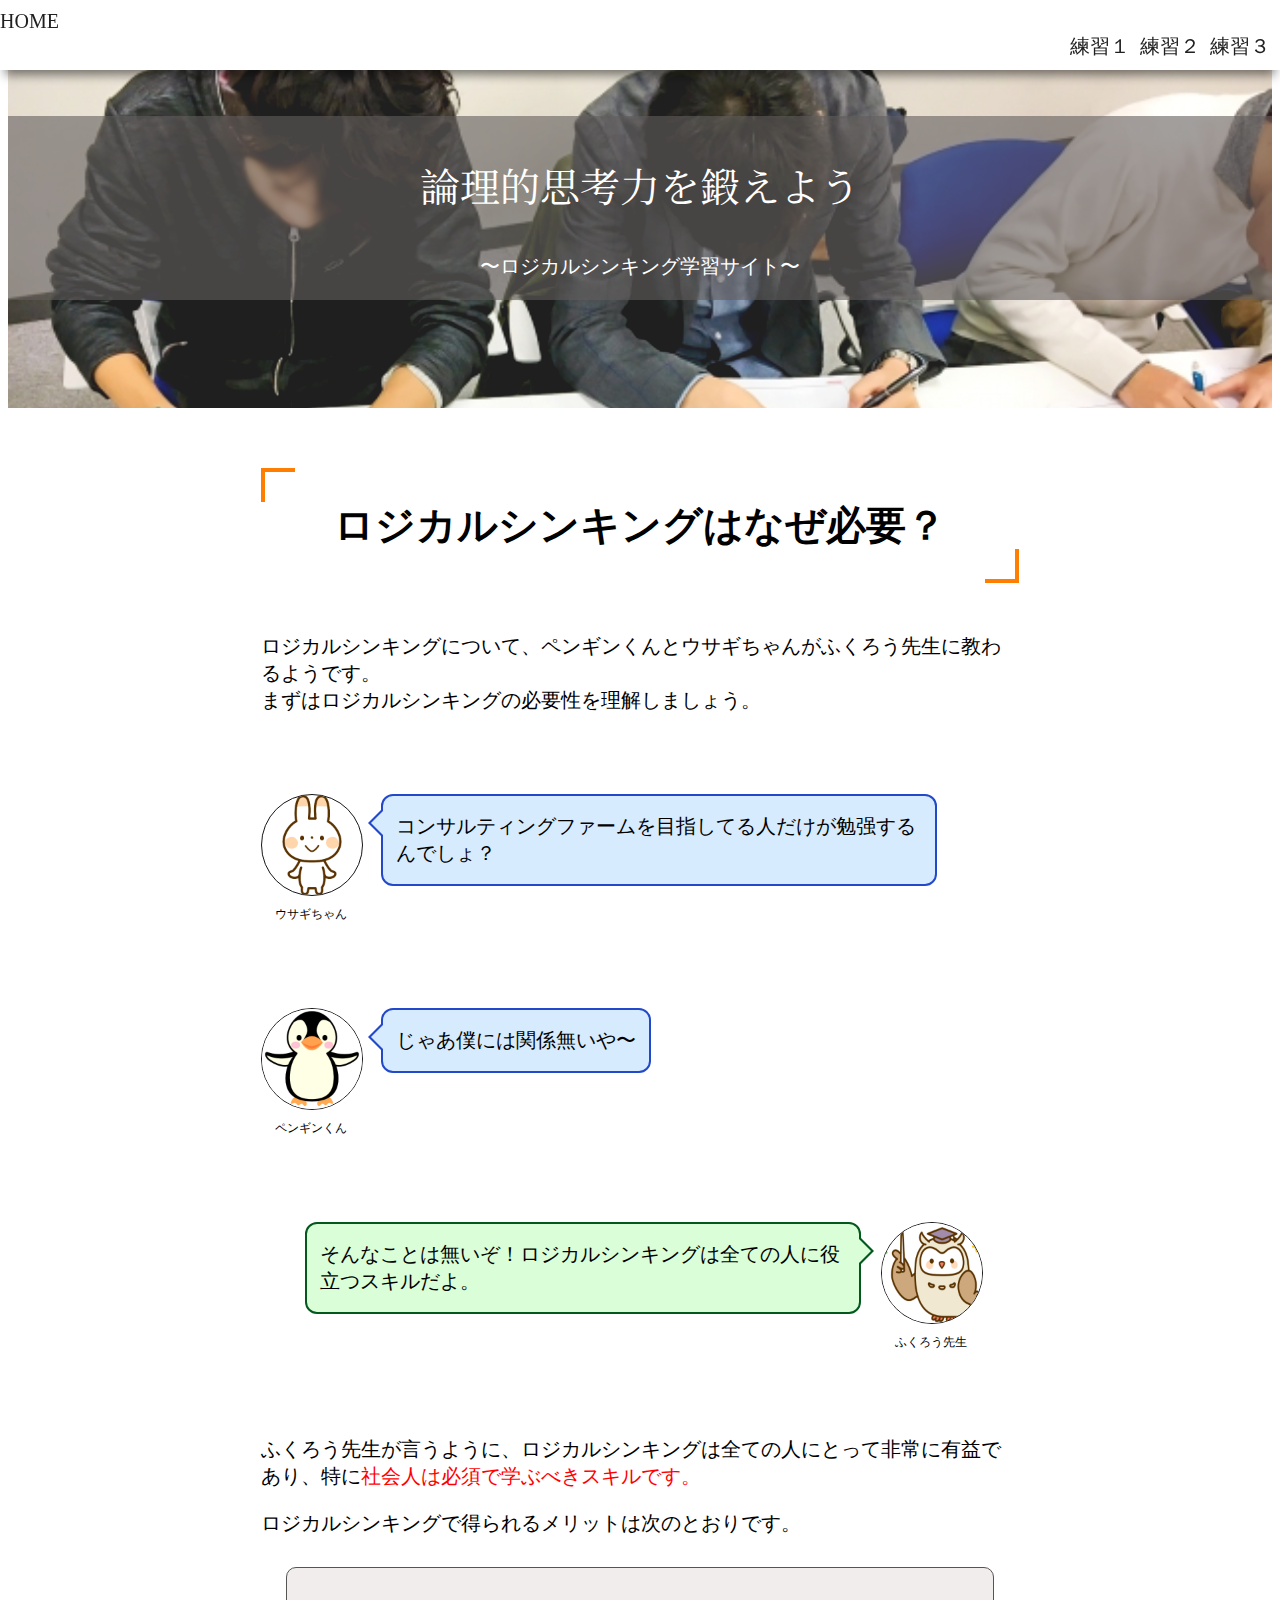
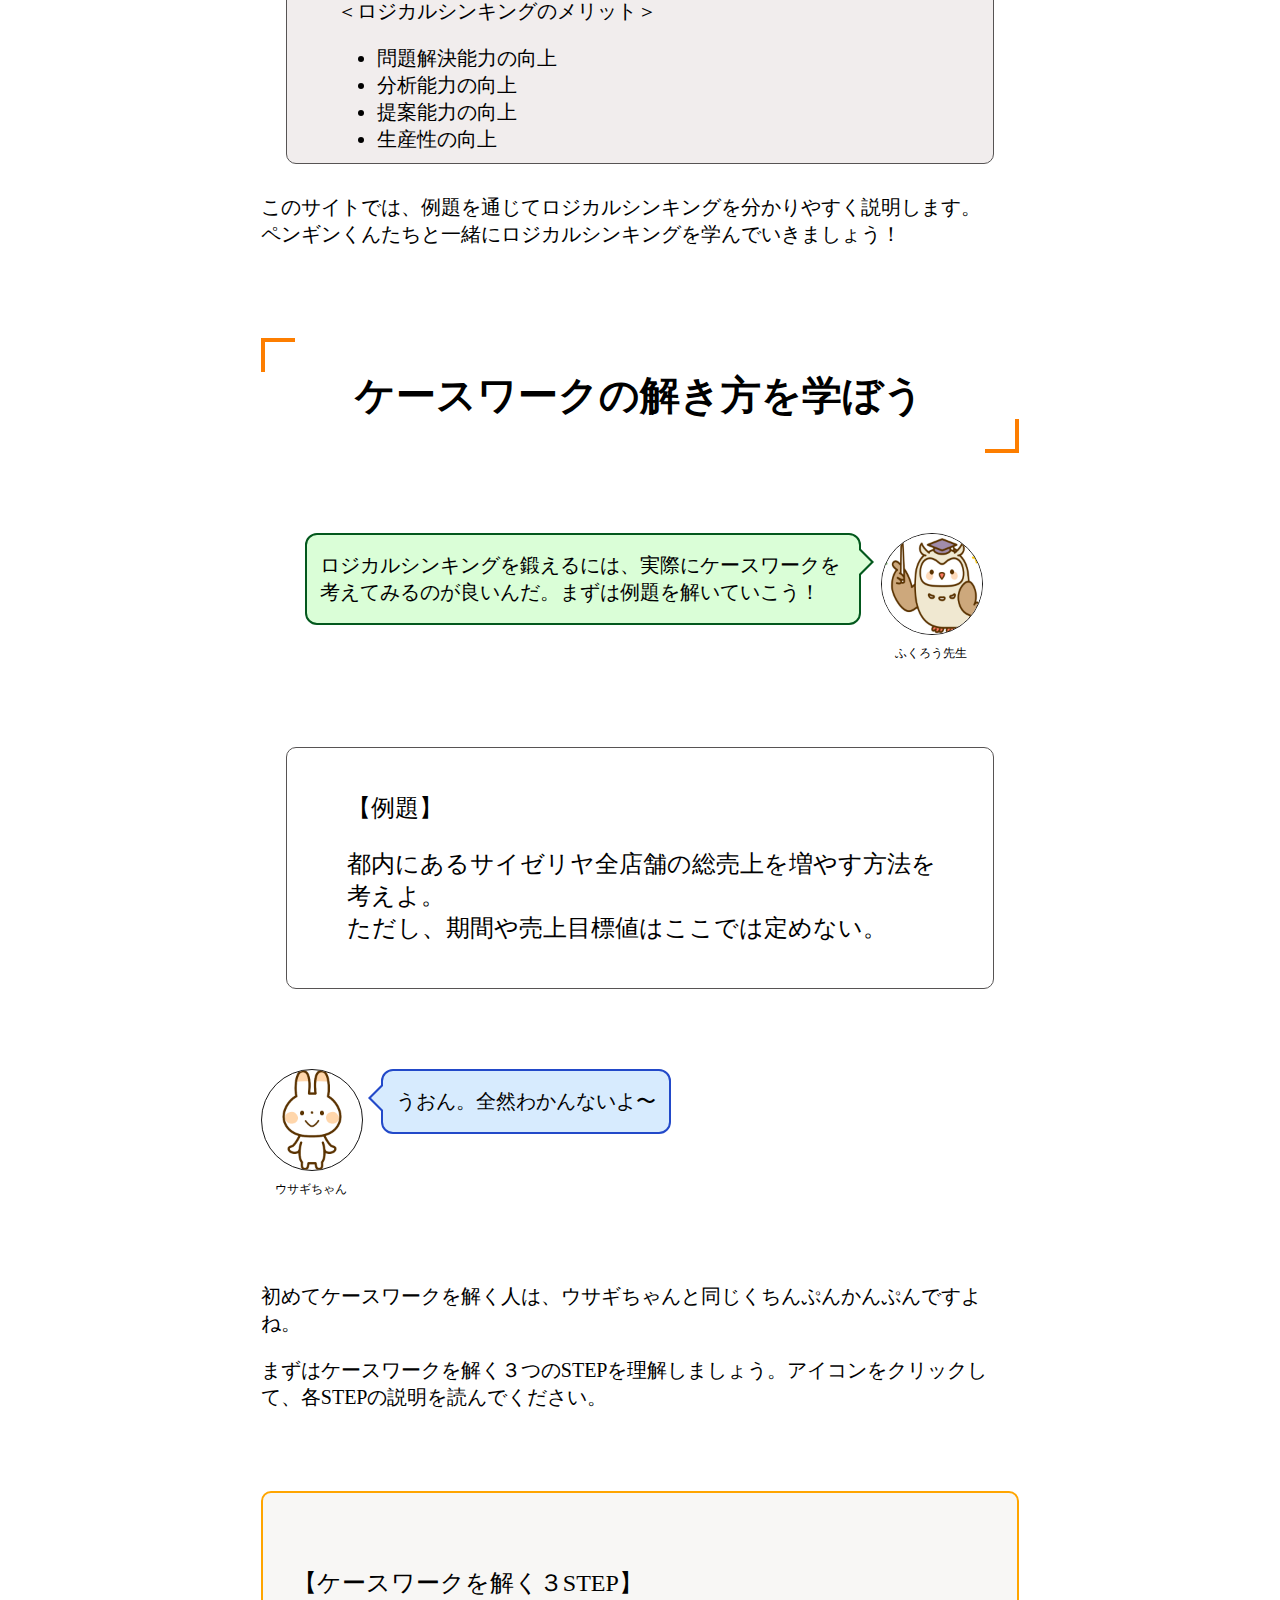
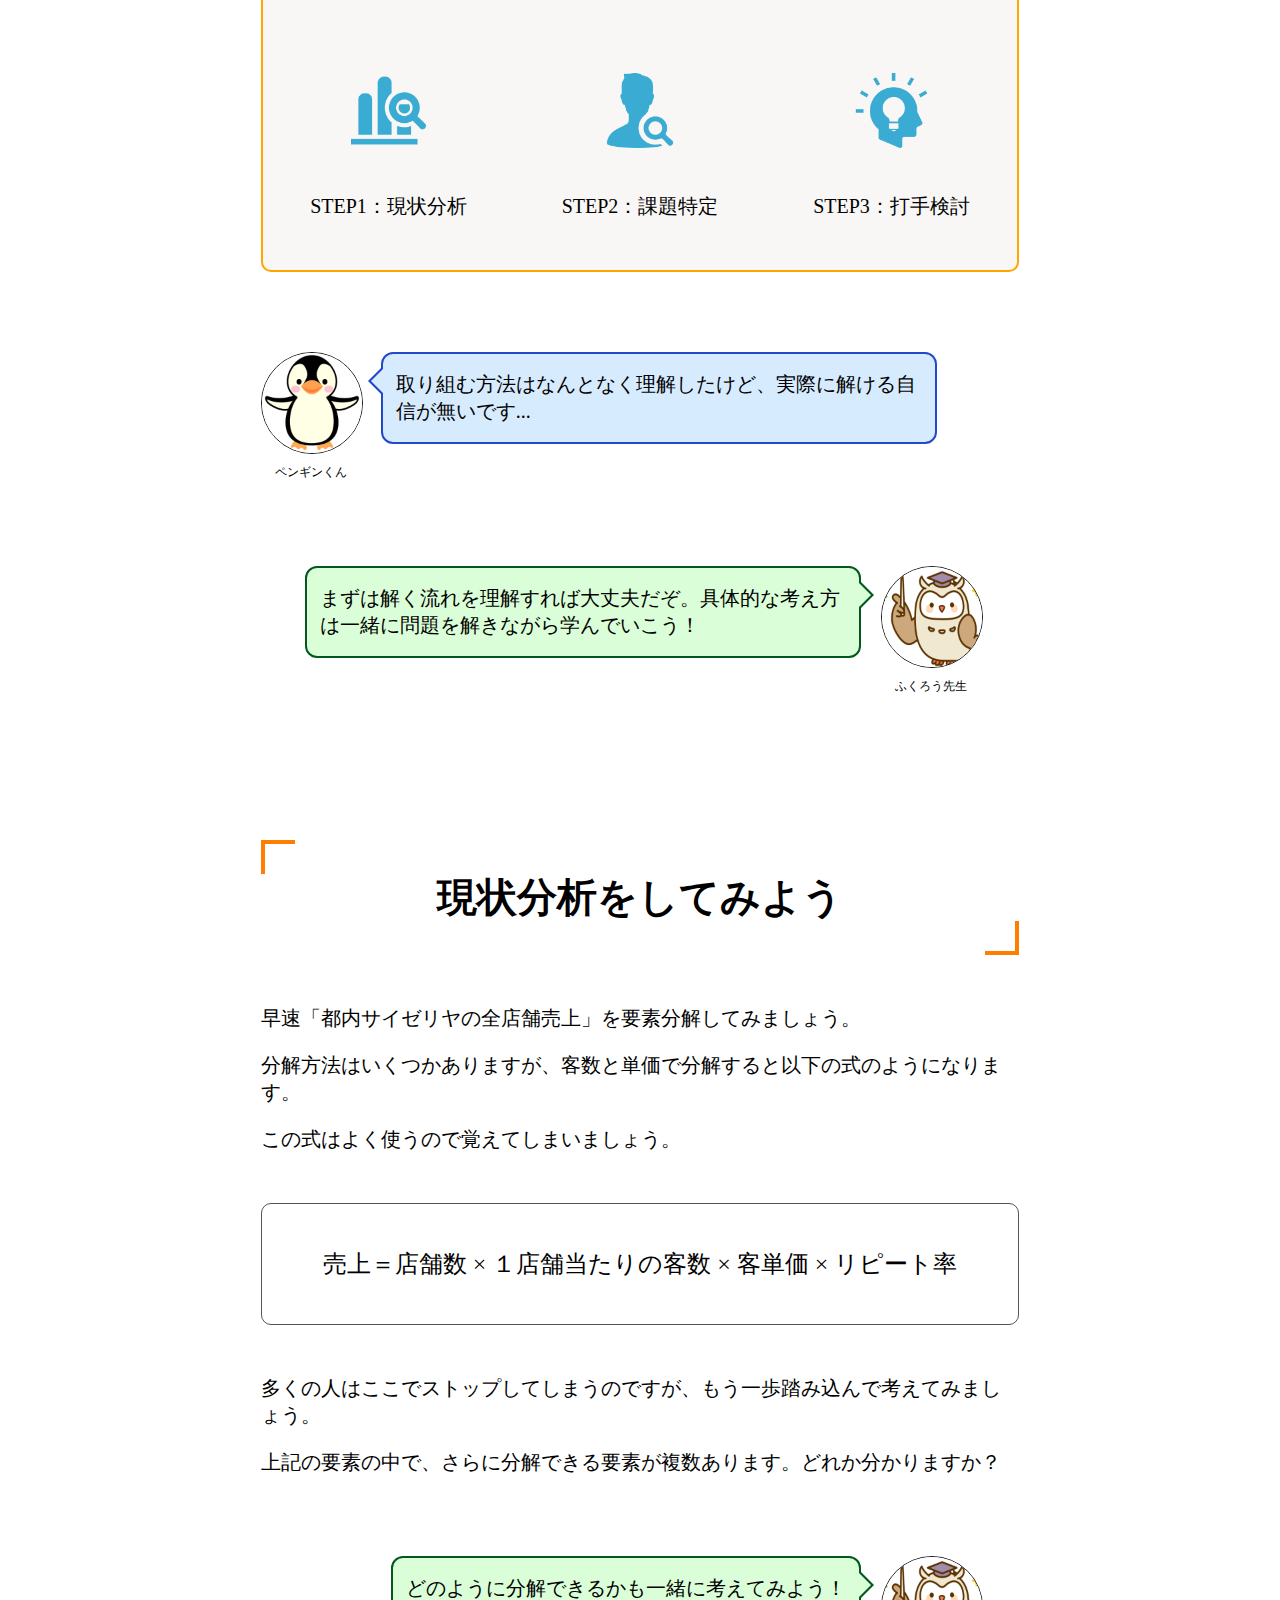
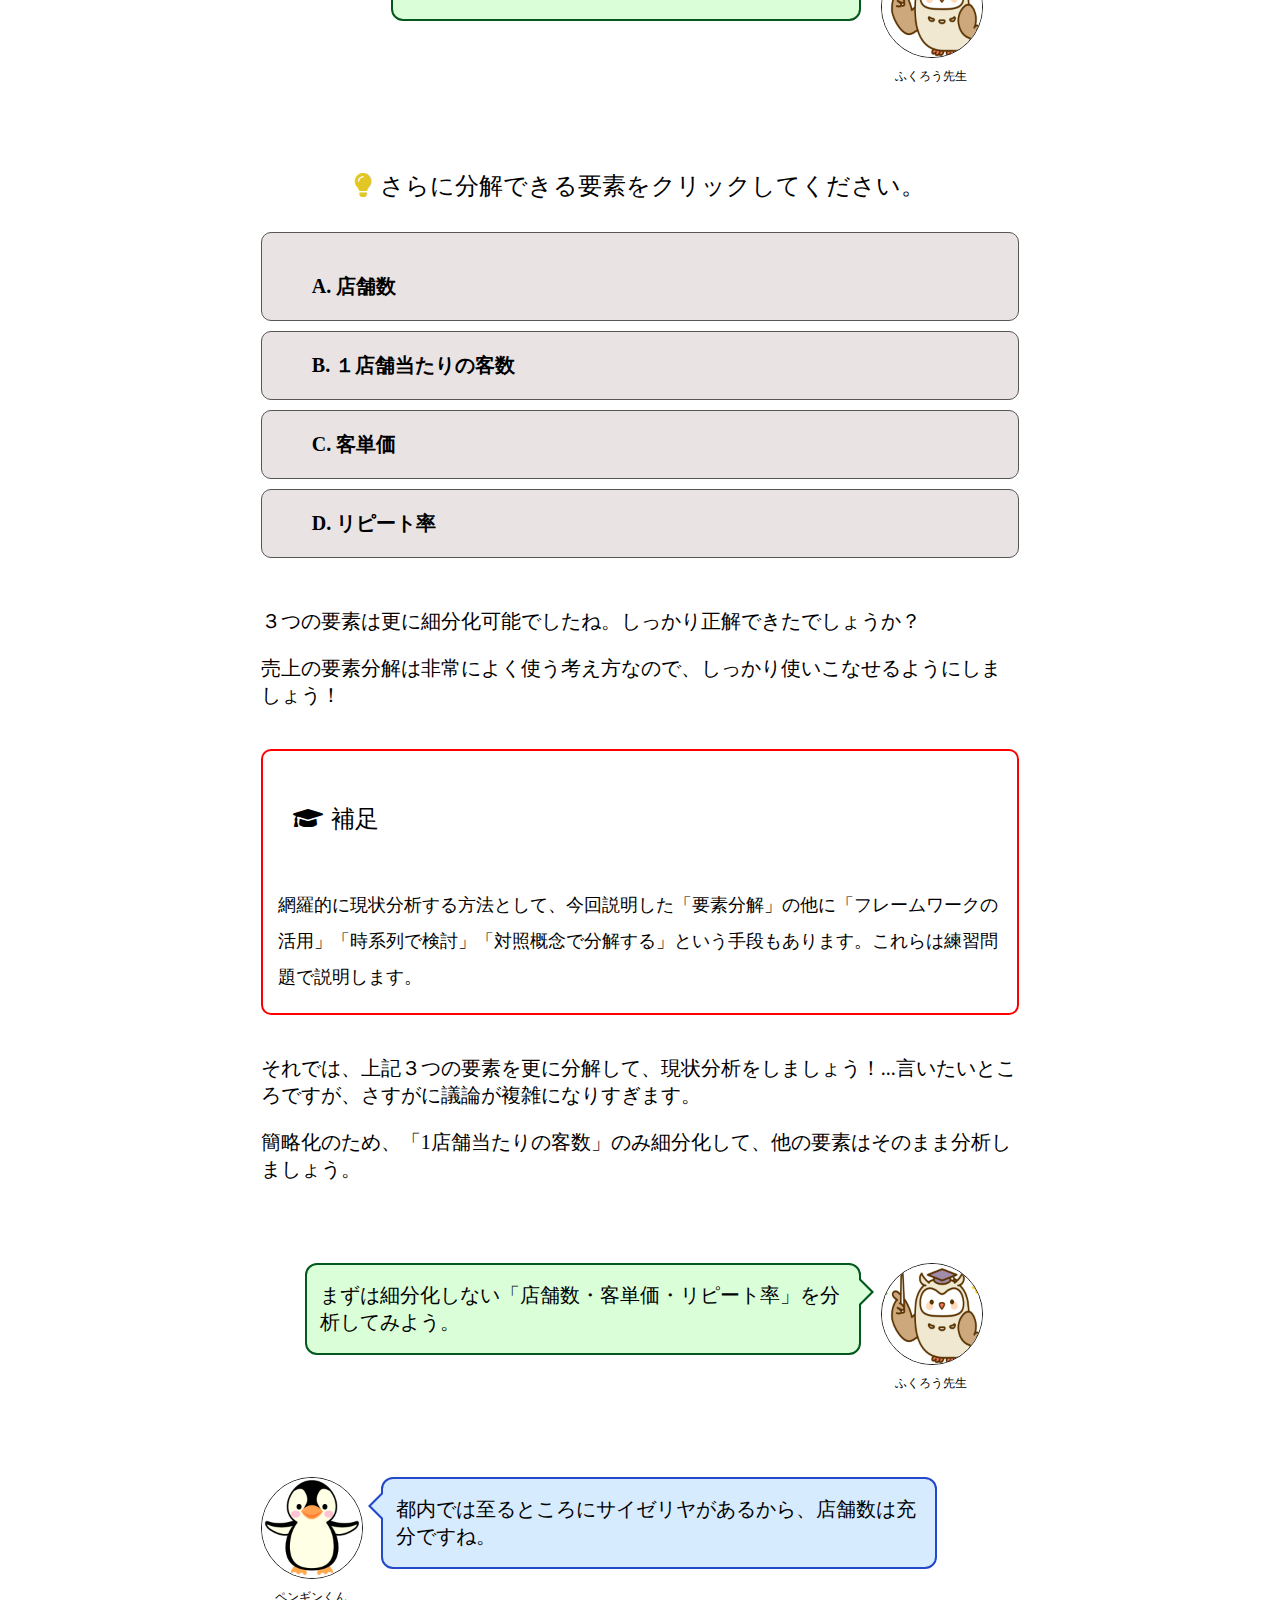
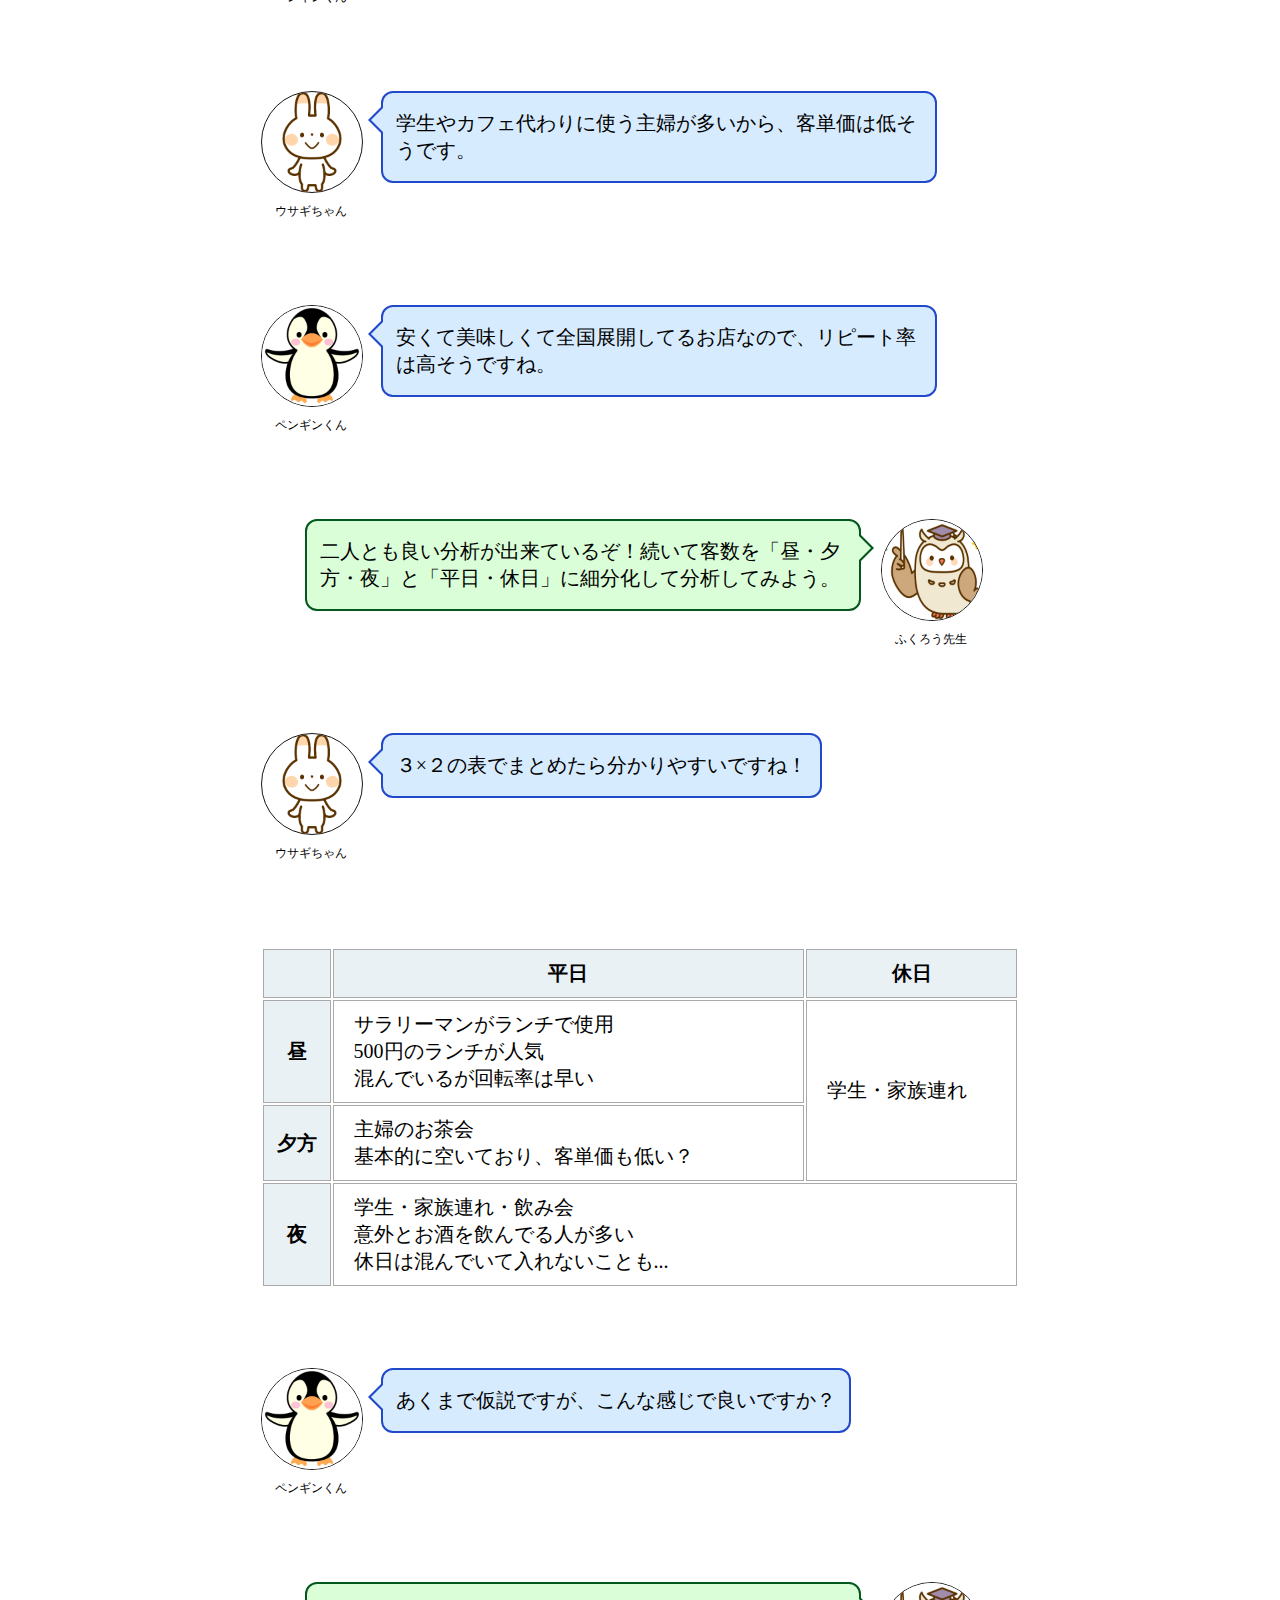
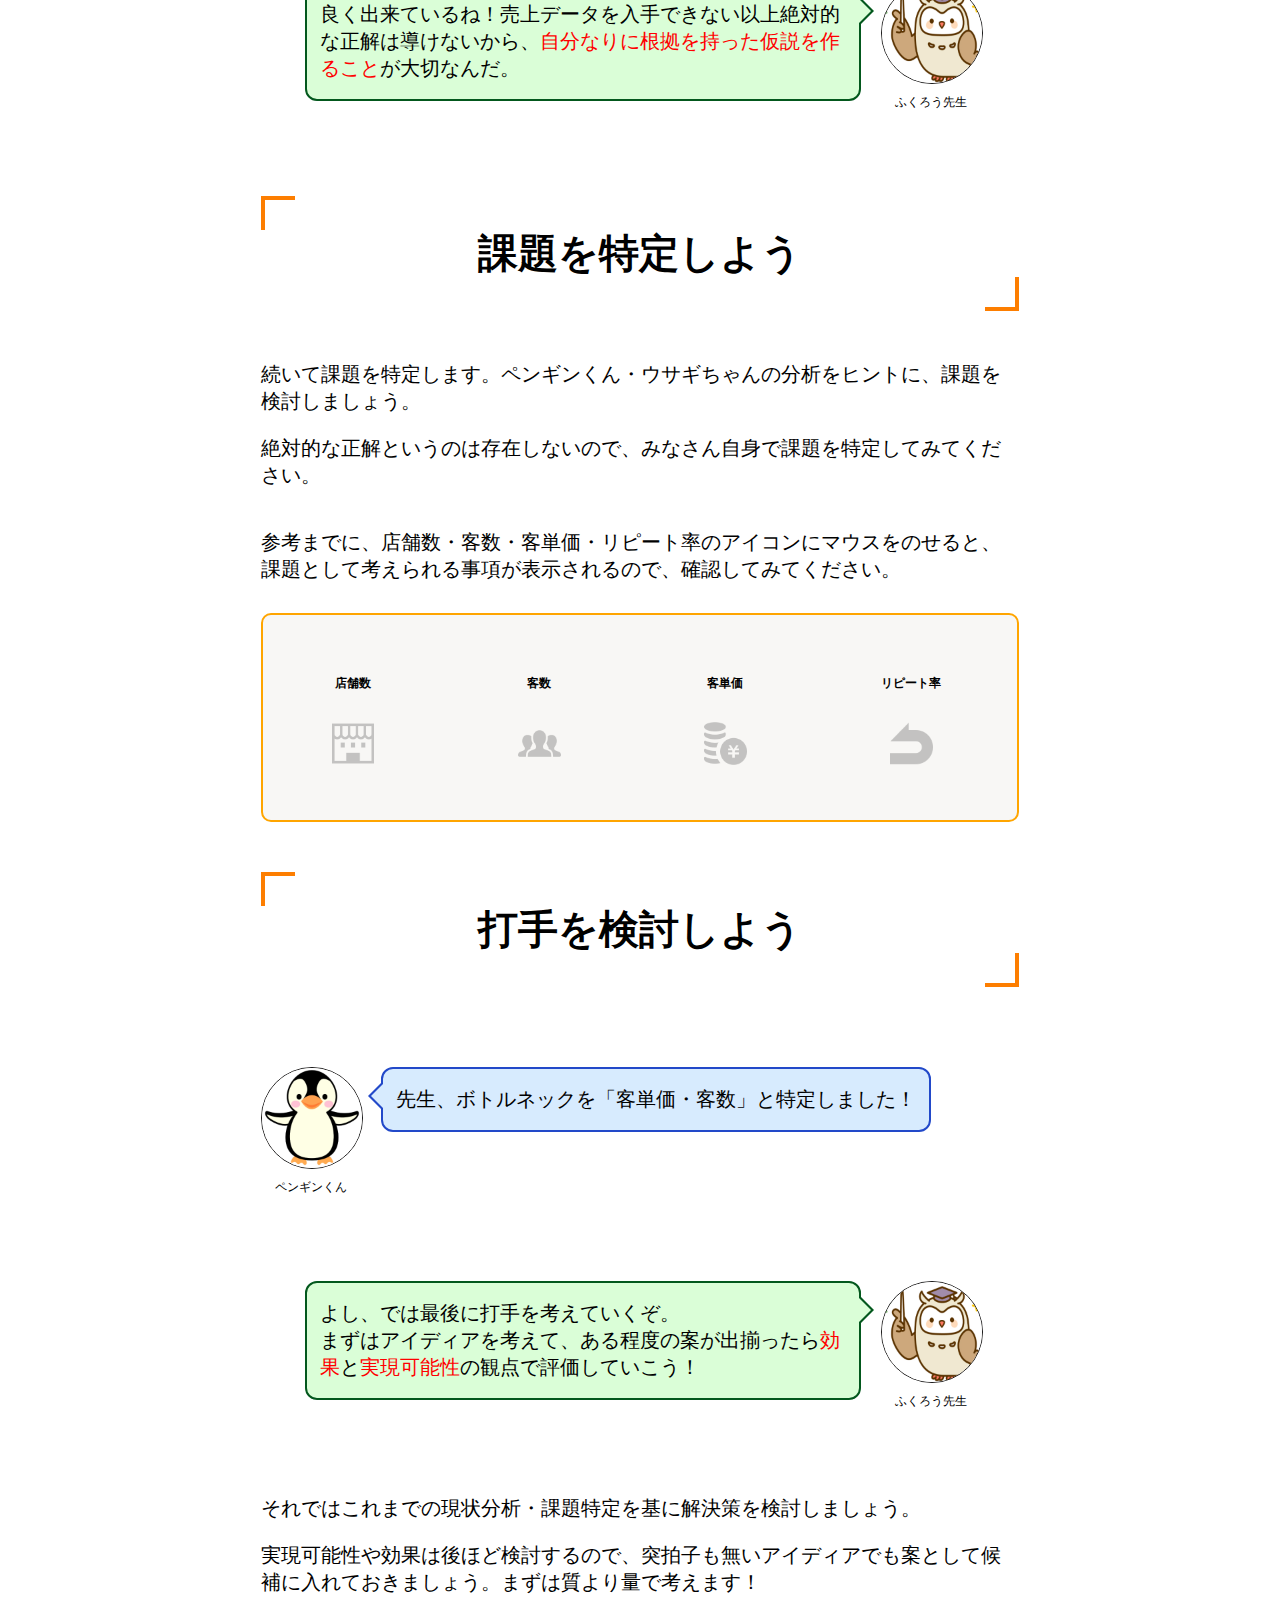
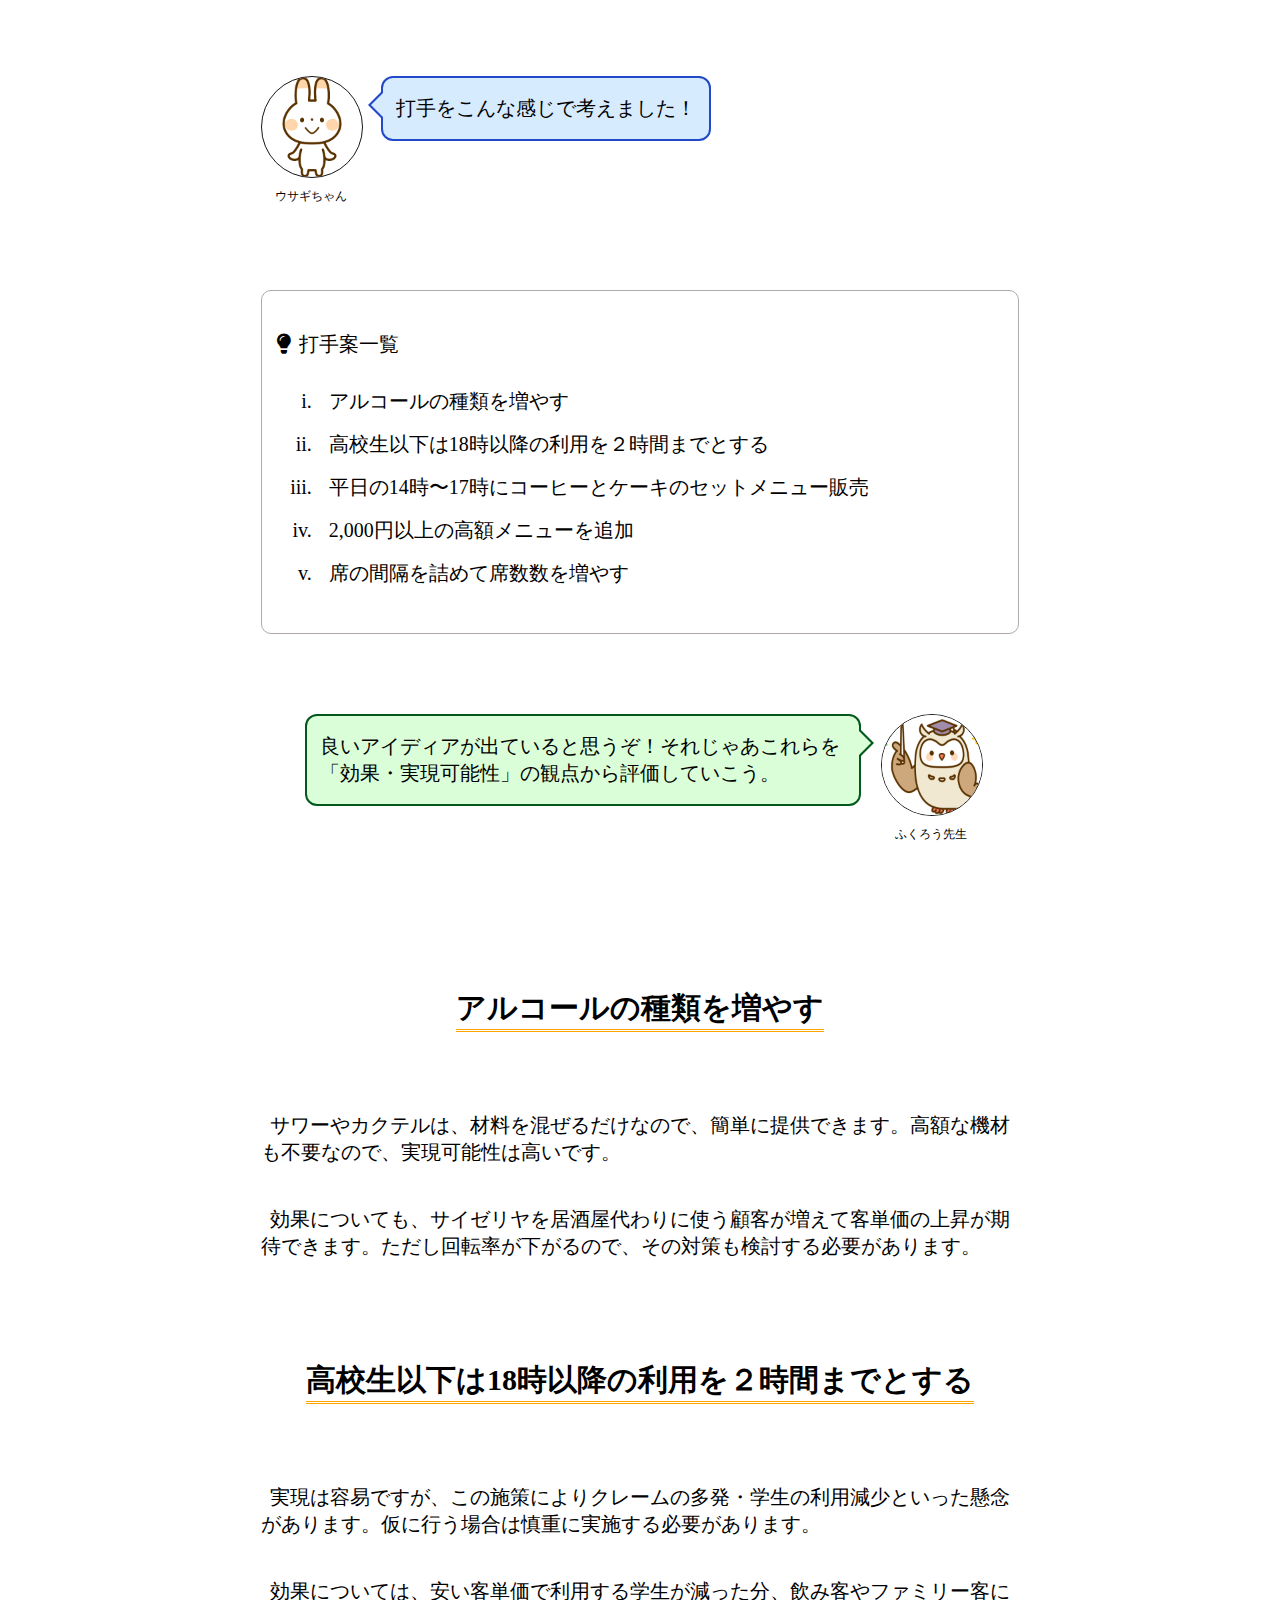
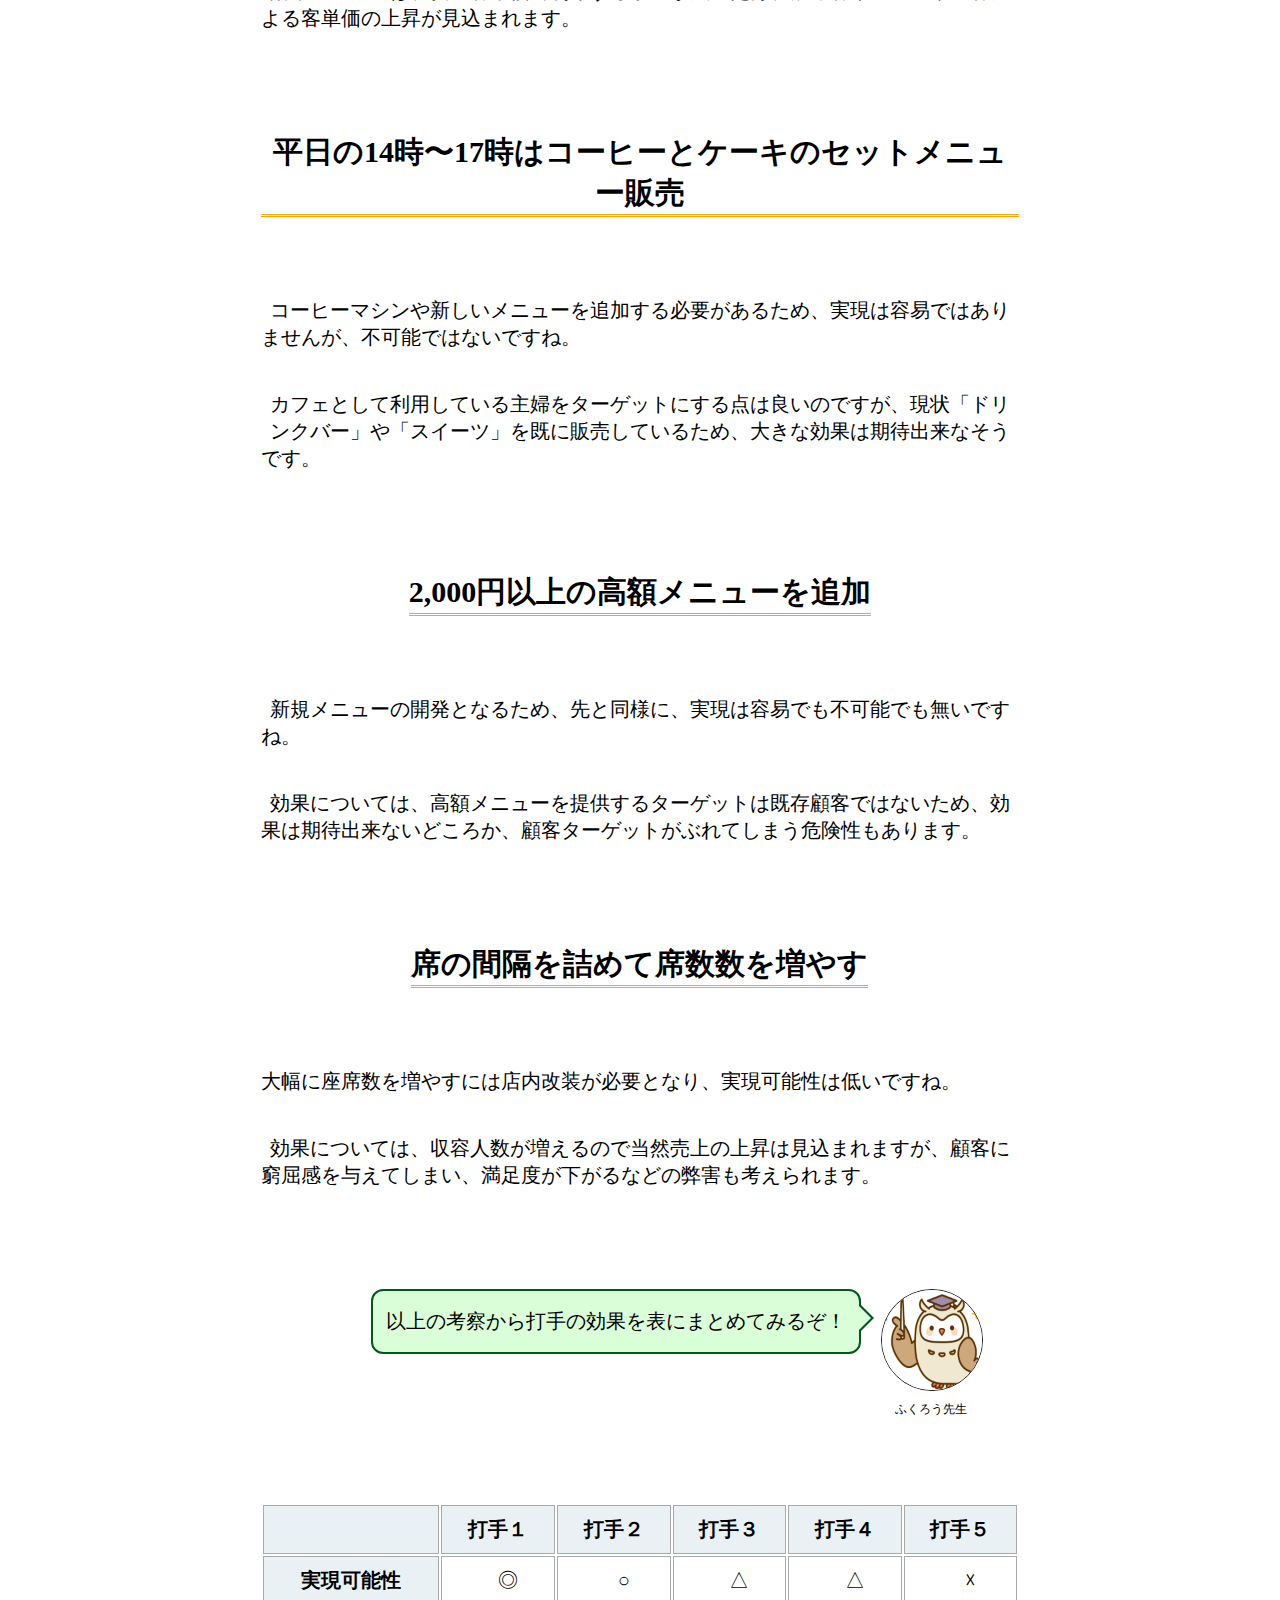
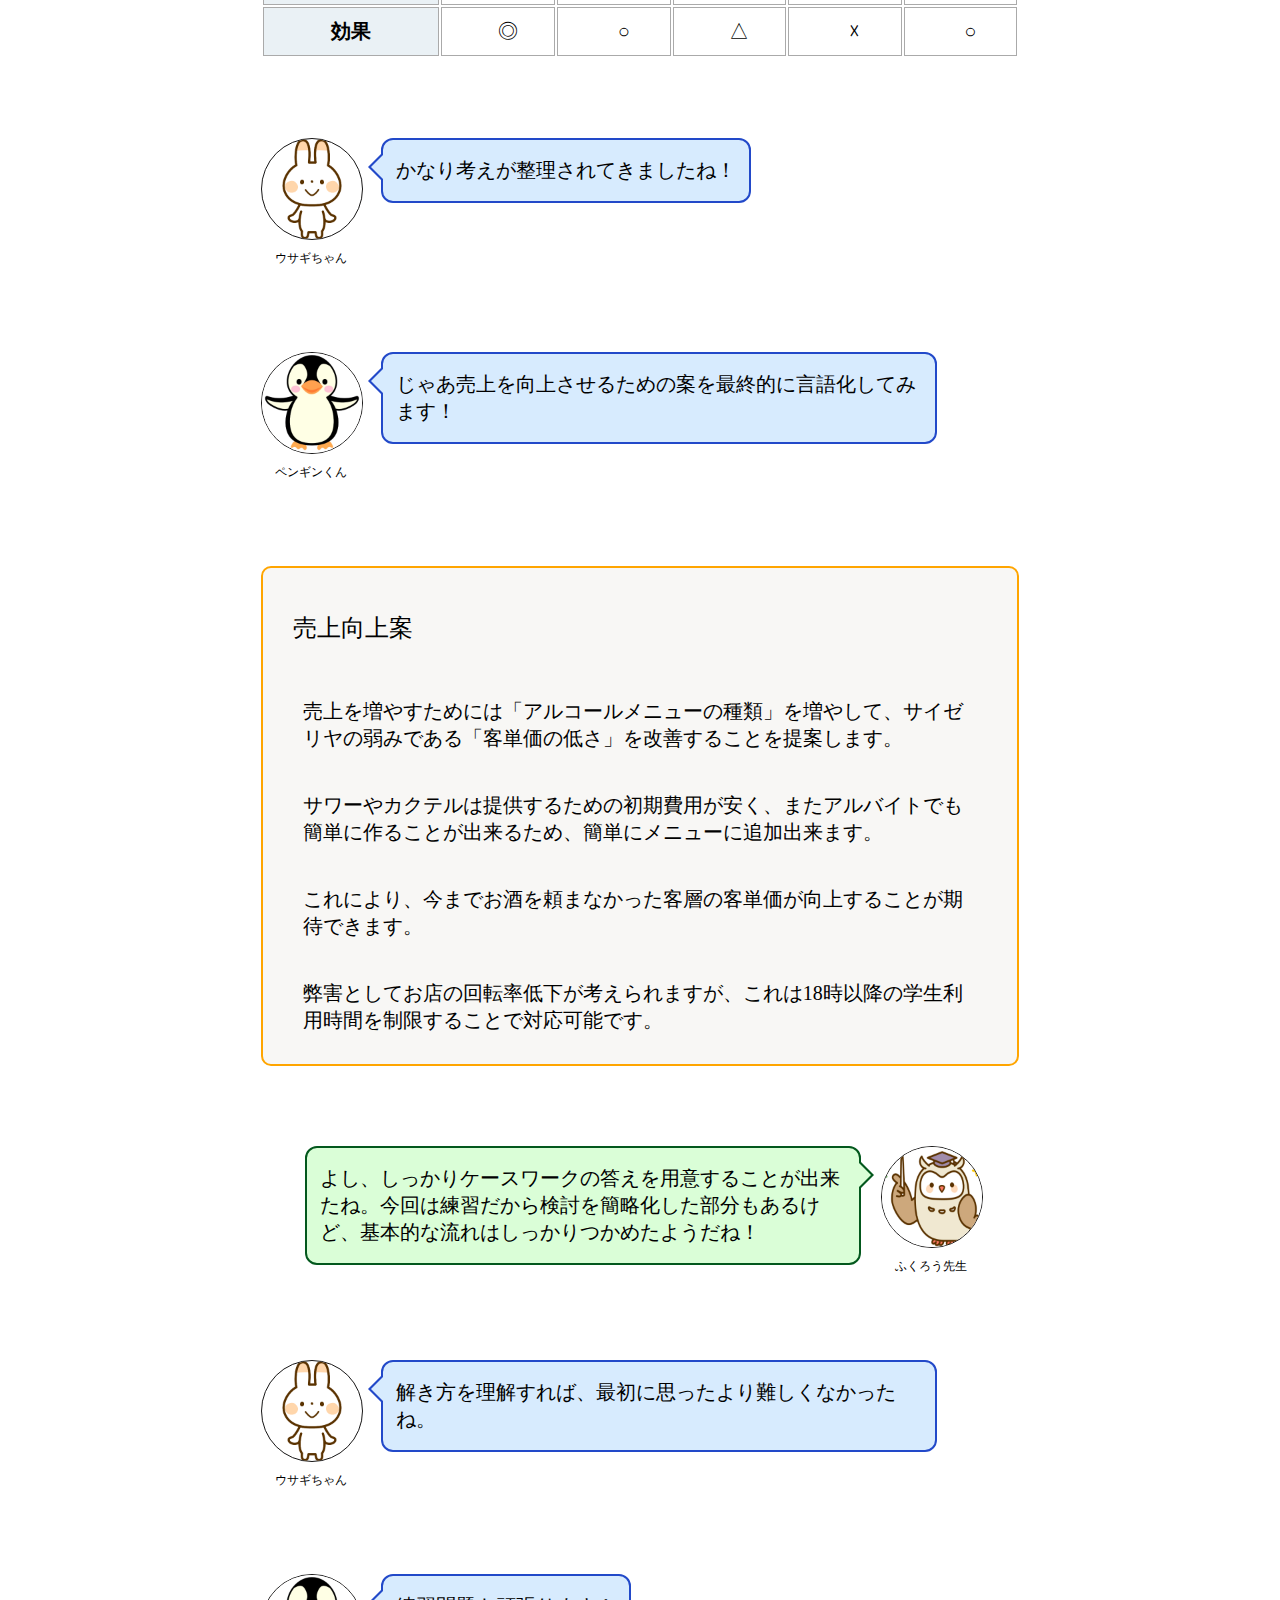
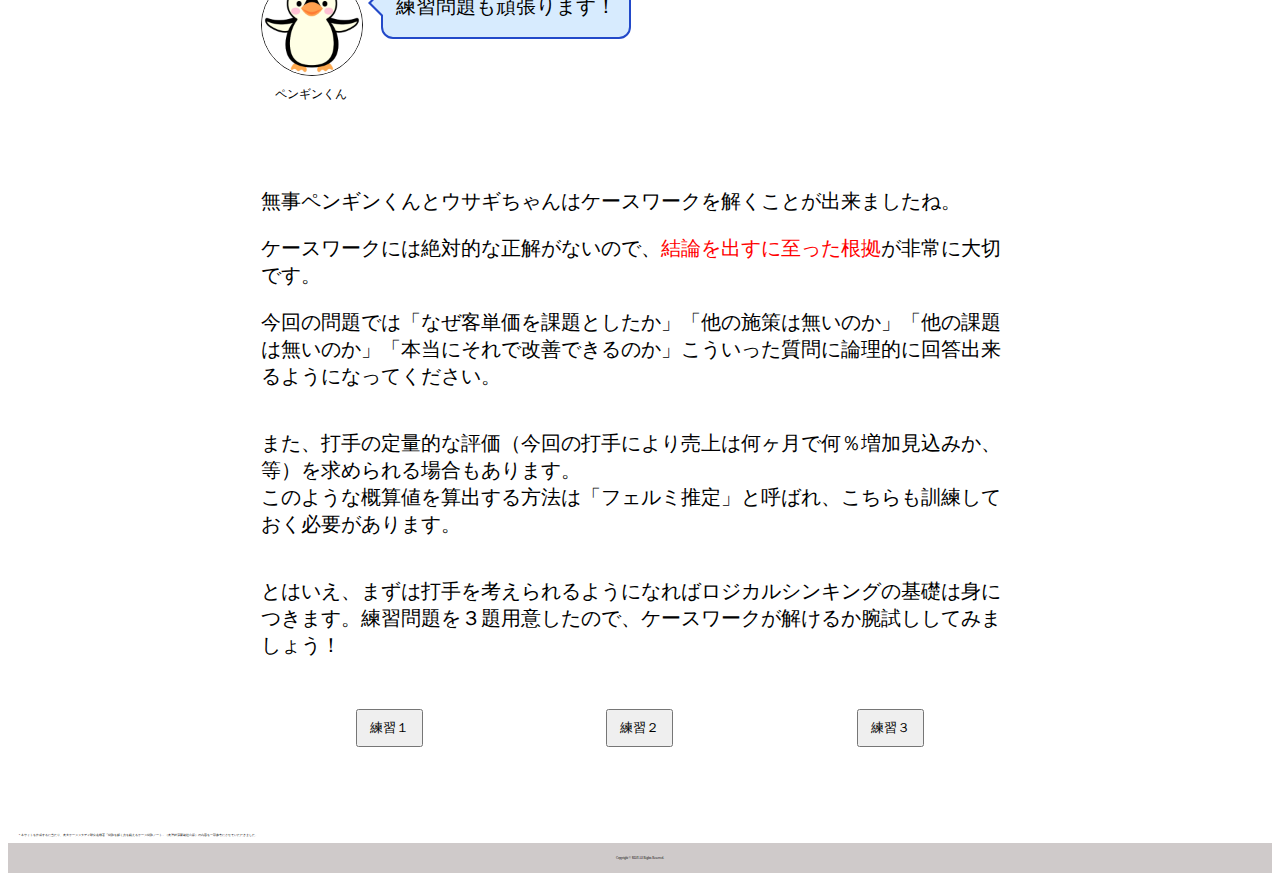
==== commit f491b240: "Update index.html" ====
--- a/index.html
+++ b/index.html
@@ -104,7 +104,7 @@
       <p>ふくろう先生が言うように、ロジカルシンキングは全ての人にとって非常に有益であり、特に<span class="red">社会人は必須で学ぶべきスキルです。</span></p>
       <p>ロジカルシンキングで得られるメリットは次のとおりです。</p>
       <div class="ul-center">
-        <p>＜ロジカルシンキングを学ぶメリット＞</p>
+        <p>＜ロジカルシンキングのメリット＞</p>
         <ul>
           <li>問題解決能力の向上</li>
           <li>分析能力の向上</li>
@@ -193,11 +193,11 @@
             <div class="close-explain">
               <i class="fas fa-times"></i>
             </div>
-            <p class="br">課題を解決するためには、まずは現時点の状況を分析しなくては始まりません。<br>物事は必ず<span class="red">複数の要因で成り立っている</span>ので、その要因を網羅的に切り分け、それぞれについて検討する必要があります。これが現状分析です。</p>
-            <p class="br">例えば恋人が欲しいと相談を受けたときは、「オシャレな服を買え」とか「合コンに行け」といった断片的なアドバイスは有用ではありません。
+            <p class="br">課題を解決するために、現時点の状況を分析します。<br>物事は必ず<span class="red">複数の要因で成り立っている</span>ので、その要因を網羅的に切り分け、それぞれについて検討する必要があります。</p>
+            <p class="br">例えば恋人が欲しいと相談を受けたとき、「オシャレな服を買え」といった断片的なアドバイスは有用ではありません。
             </p>
-            <p class="br">まずは恋人を作る要因を「外見・内面・出会いの数」という３つの要素に切り分け、網羅的に要因を検討する（すなわち現状分析する）ことが大切です。</p>
-            <p>補足ですが、要素を切り分けることを「構造化」と呼び、その際に抜け漏れが無い様を「MECE」と呼びます。ロジカルシンキングを勉強する際は必ず出てくる単語なので、頭に入れておきましょう。</p>
+            <p class="br">まずは恋人を作る要因を複数の要素に切り分け、網羅的に検討する（すなわち現状分析する）ことが大切です。</p>
+            <p>なお、要素を切り分けることを「構造化」、その際に抜け漏れが無い様を「MECE」と呼びます。</p>
           </div>
         </div>
       <!-- STEP2 説明 -->
@@ -208,9 +208,9 @@
             <i class="fas fa-times"></i>
           </div>
           <p>現状の分析が完了したら、課題（ボトルネック）を特定します。</p>
-          <p class="br">先程の「恋人が欲しい」という相談を例に取ると、例えば相談者がマッチングアプリに３つ登録して、かつ毎週合コンに参加している場合、出会いの数は問題なさそうですね。<br>この場合、ボトルネックは「外見・内面」のどちらかだと特定できます。
+          <p class="br">例えば恋人が欲しいと悩んでいる人が、超絶イケメンで、しかも毎週合コンに参加している場合、その人の課題は「内面」だと推測できます。
           </p>
-          <p class="br">なお、ここでは分かりやすさを重視して「外見・内面・出会いの数」という３つの観点でしか検討していませんが、実際には外見を「<span class="bold">内的要因</span>（容姿/スタイル/髪型など自分の体に準ずる要素）」「<span class="bold">外的要因</span>（ファッション/アクセサリー/香水など身に纏う要素）」に分けるなど、更に細分化して考えることが出来ます。</p>
+          <p class="br">今回は恋人を作る要素を「外見・内面・出会いの数」の３つの要素に分けてみましたが、もっと詳細に要素を分けるとより具体的な課題を見つけることが出来ます。</p>
           <p>より具体的な課題を特定するためには、STEP1で<span class="red">詳細かつ網羅的に現状分析する</span>ことが大切です。</p>
         </div>
       </div>
@@ -222,9 +222,9 @@
           <i class="fas fa-times"></i>
         </div>
         <p class="br">最後に、特定したボトルネックに対して効果的な打ち手を検討します。</p>
-        <p class="br">まずはボトルネックに対して複数の打ち手を考え、それらを<span class="bold">「実現可能性」</span>及び<span class="bold">「効果」</span>の２側面から評価します。<br>先ほどと同様「恋人を作りたい」という相談を例に、打ち手策を評価してみましょう。</p>
-        <p class="br">例えば「整形して容姿を整える」という打ち手はどうでしょうか？効果は高そうですが、金銭面や価値観から実現可能性は低そうですね。<br>逆に「オシャレな時計を買う」という打ち手は、実現可能性は高いものの、効果のほどはあまり期待できそうにありませんね。</p>
-        <p>このように打ち手を検討する際は<span class="red">ボトルネックに対して「実現可能性・効果」の２つの観点で検討する</span>ことが重要です。</p>
+        <p class="br">まずはボトルネックに対して複数の打ち手を考え、それらを<span class="bold">「実現可能性」</span>及び<span class="bold">「効果」</span>の２側面から評価します。</p>
+        <p class="br">例えば恋人を作るための打手として、「整形する」という手段は効果は高そうですが、金銭面等から実現可能性は低そうです。<br>逆に「オシャレな服を買う」という打ち手は、実現可能性は高いものの、効果はそこまで高くありませんね。</p>
+        <p>このように打ち手を検討する際は<span class="red">ボトルネックに対して「実現可能性・効果」の２つの観点</span>で検討してください。</p>
       </div>
     </div>
   <!-- 吹き出しペンギン -->
--- a/CSS/stylesheet.css
+++ b/CSS/stylesheet.css
@@ -1,6 +1,6 @@
 @import url("https://fonts.googleapis.com/css2?family=Noto+Serif+SC:wght@700&display=swap");
-@import url("https://koji763.github.io/logicalthinking/CSS/comon.css");
-@import url("https://koji763.github.io/logicalthinking/CSS/practice.css");
+@import url(comon.css);
+@import url(practice.css);
 html {
   font-size: 62.5%;
 }
@@ -56,7 +56,7 @@
 
 .main {
   height: 40rem;
-  background-image: url("https://koji763.github.io/logicalthinking/img/main-bg.jpg");
+  background-image: url(../img/main-bg.jpg);
   background-color: #201f1f;
   background-blend-mode: lighten;
   display: -webkit-box;
@@ -196,13 +196,13 @@
 }
 
 .about .step-explain-wrap .step-explain p {
-  line-height: 2em;
+  line-height: 1.5em;
 }
 
 .about .step-explain-wrap .step-explain .ex-title {
   font-size: 3rem;
   border-bottom: double 3px orange;
-  margin-bottom: 40px;
+  margin-bottom: 3.5rem;
 }
 
 .analytics .formula {
@@ -437,7 +437,7 @@
 
 @media screen and (max-width: 599px) {
   html {
-    font-size: 37.5%;
+    font-size: 50%;
   }
   header .menu {
     display: none;
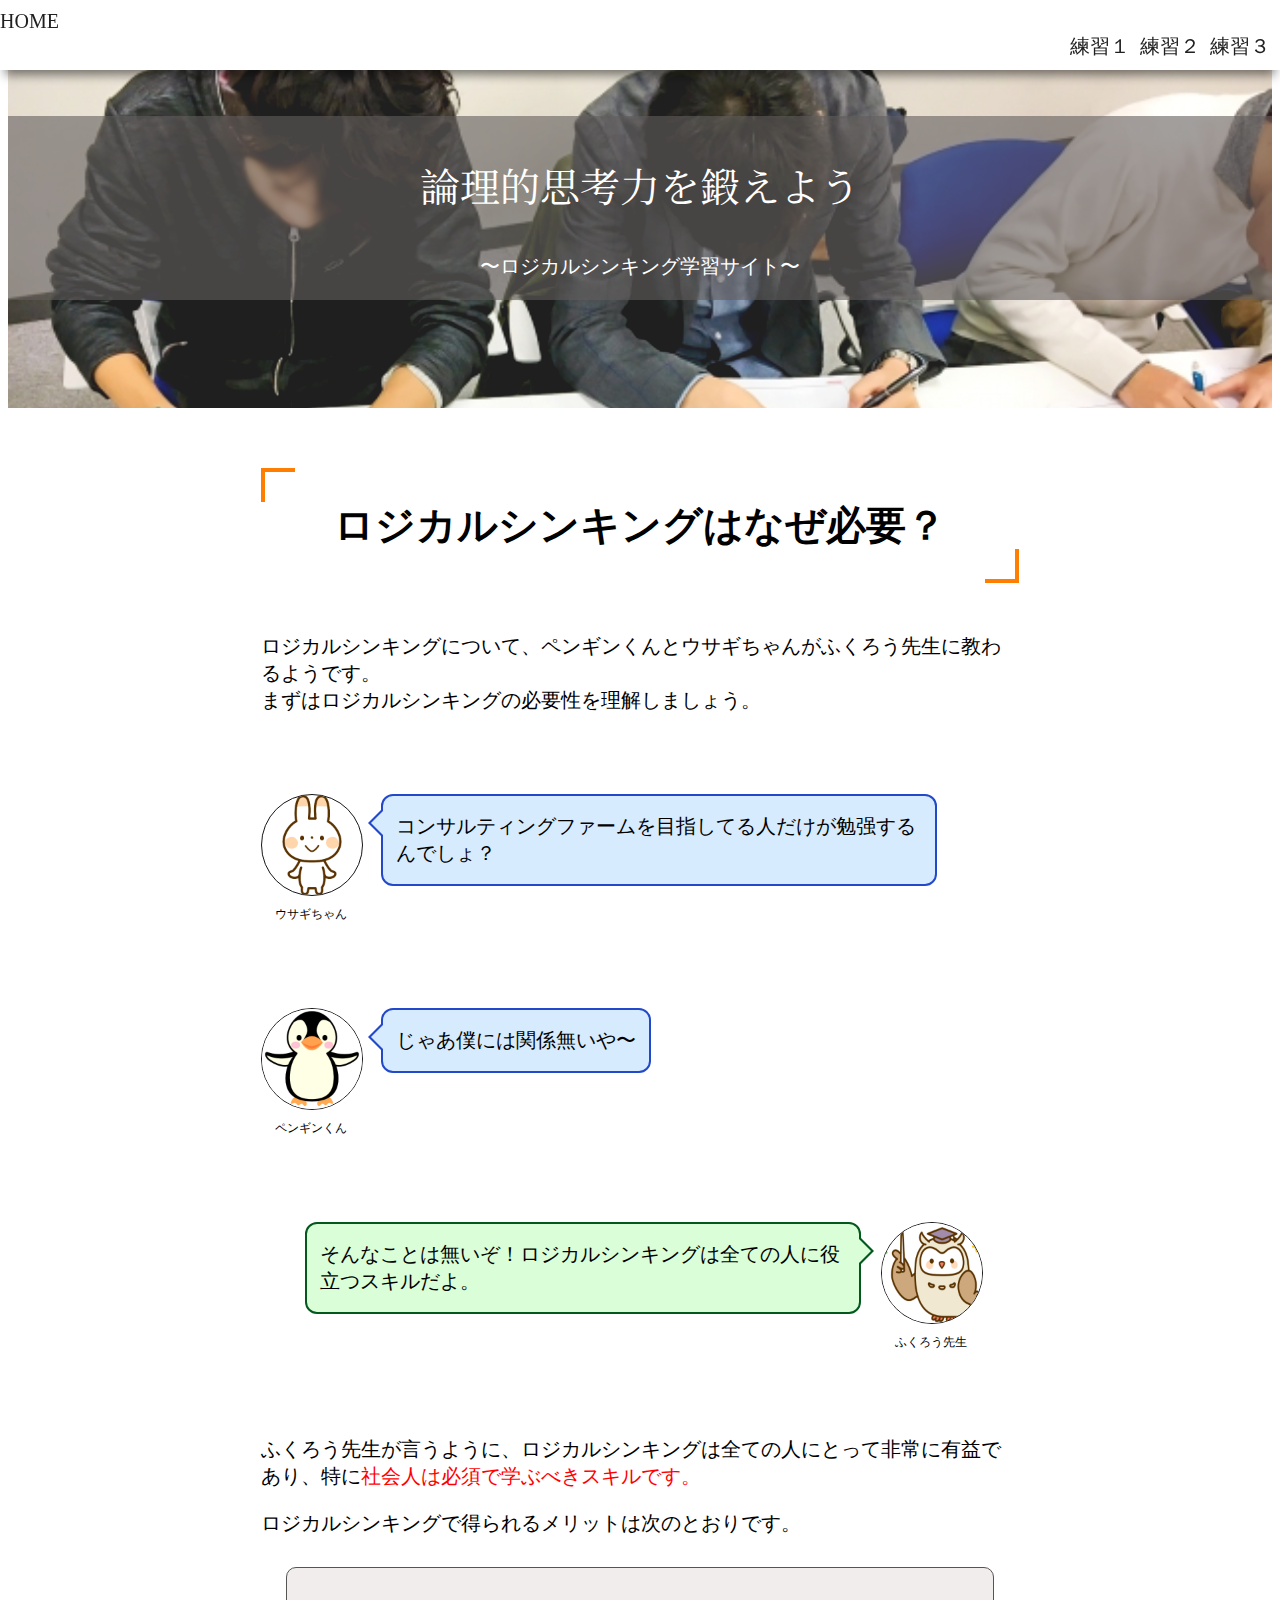
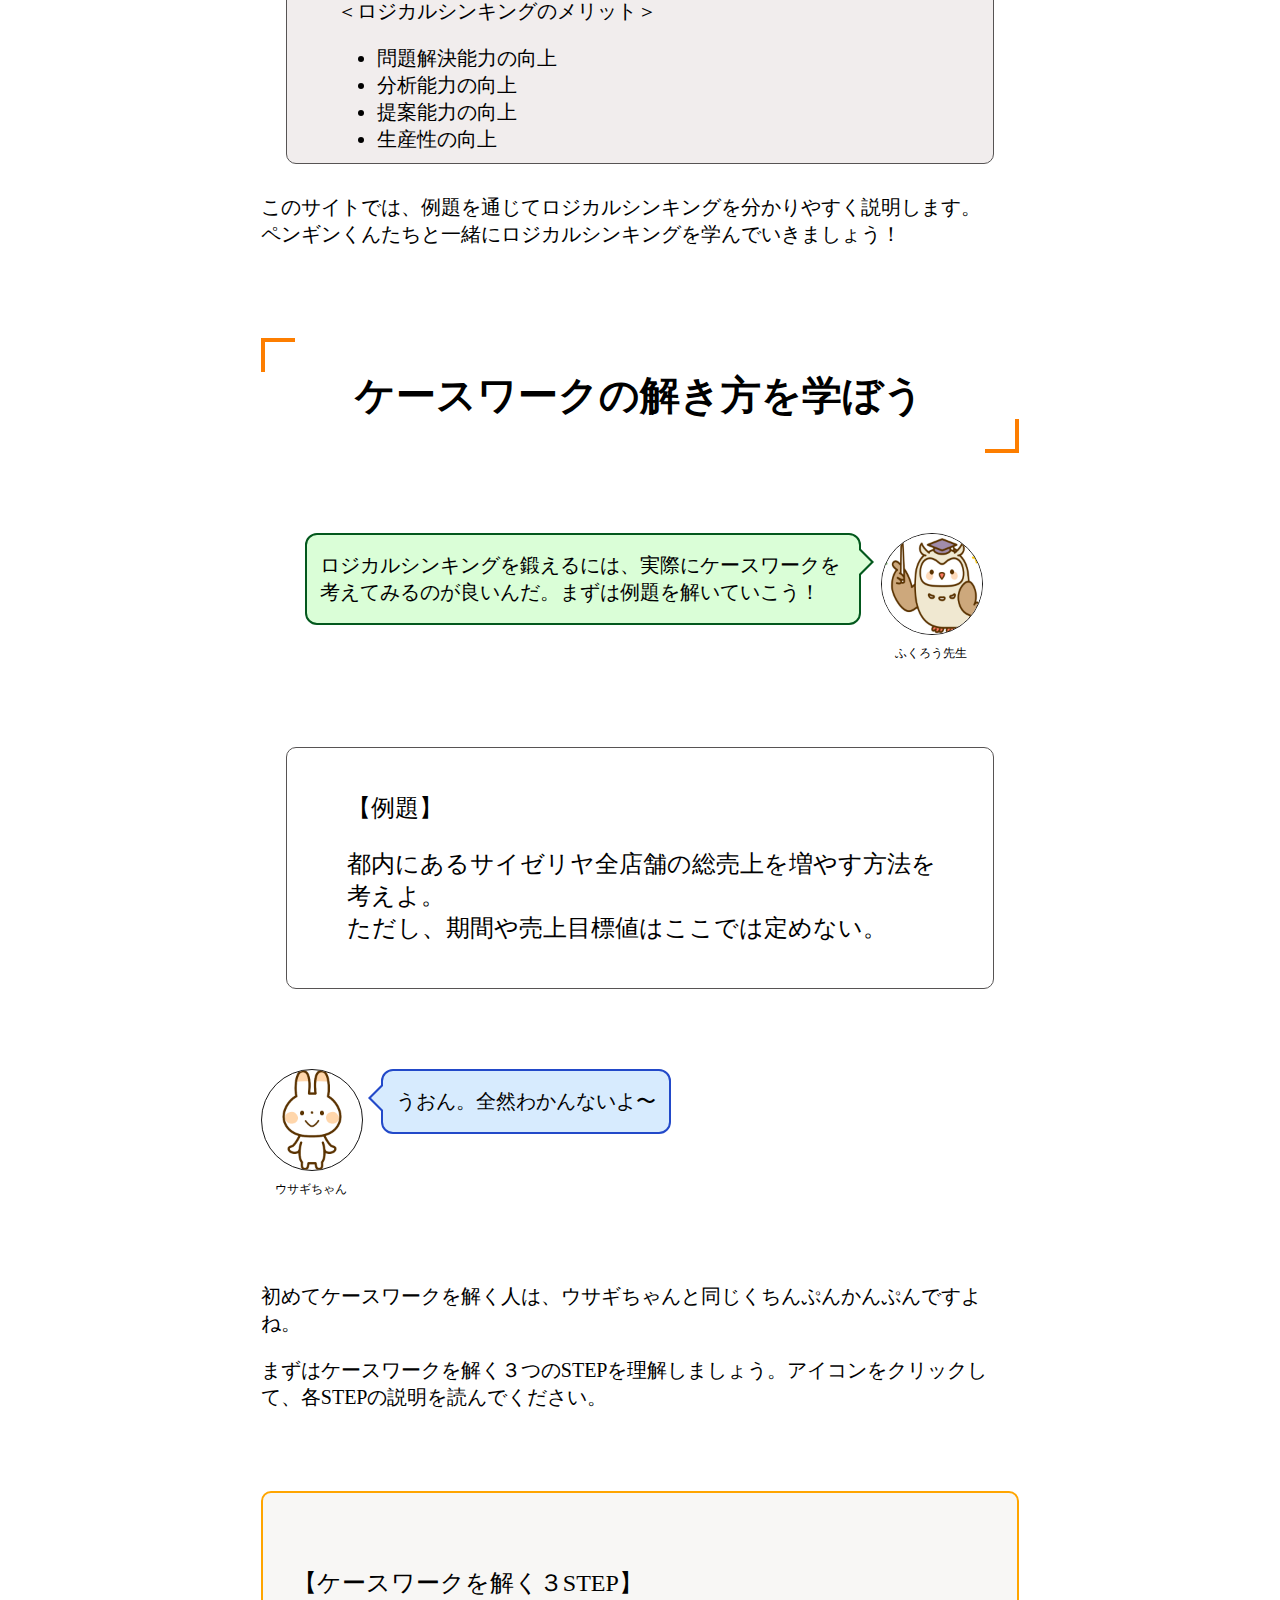
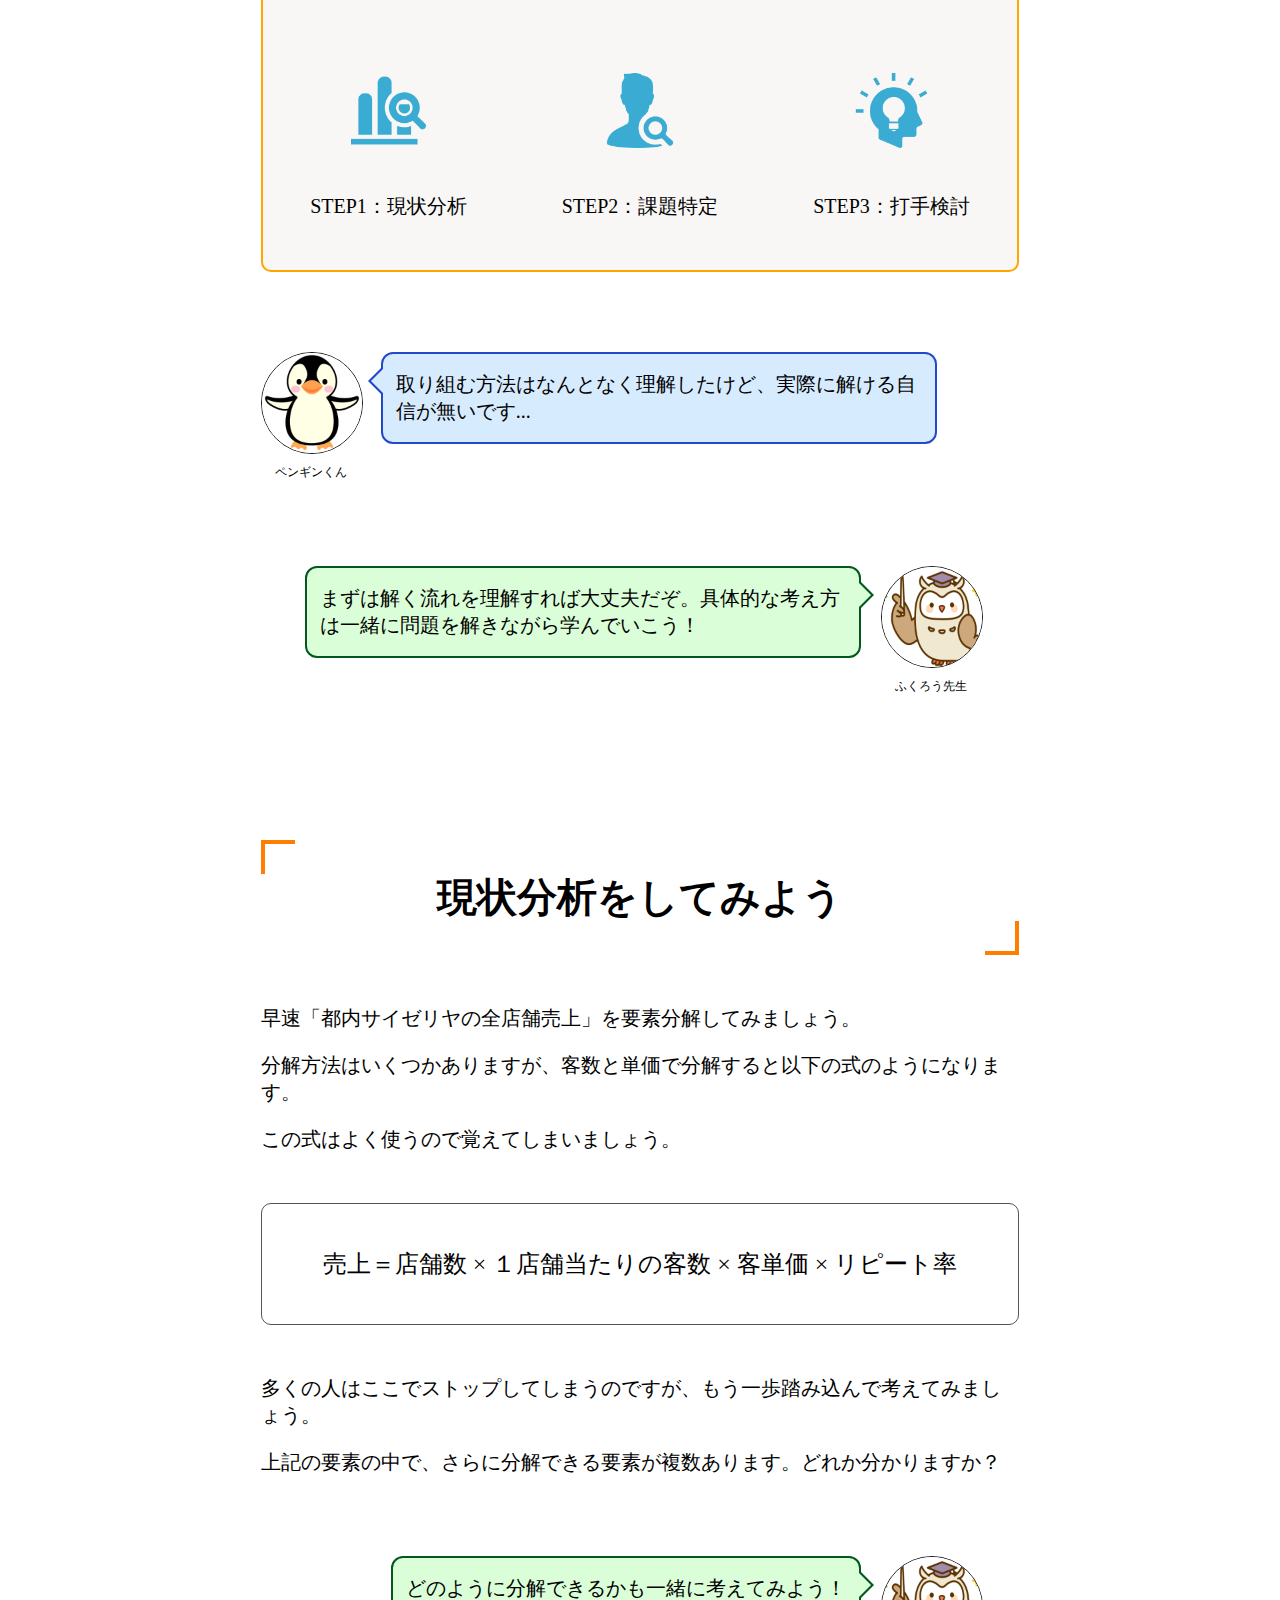
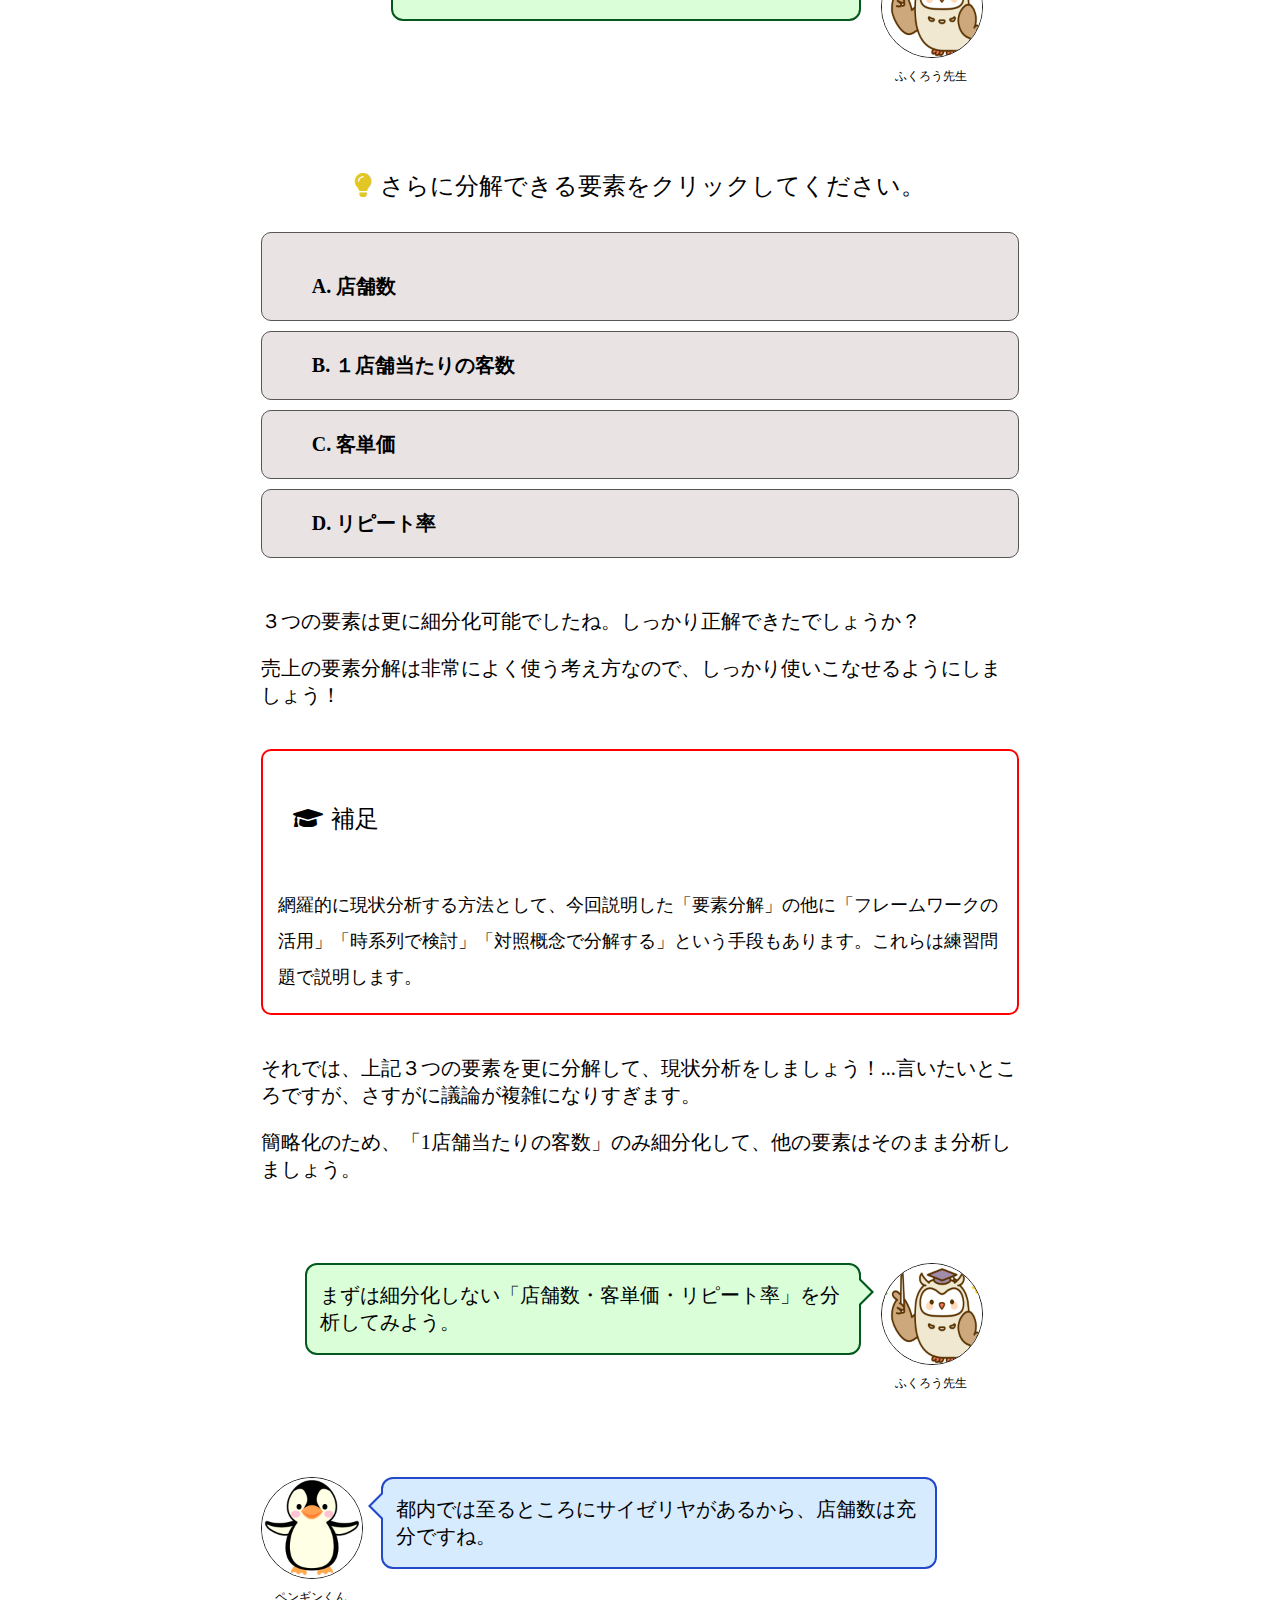
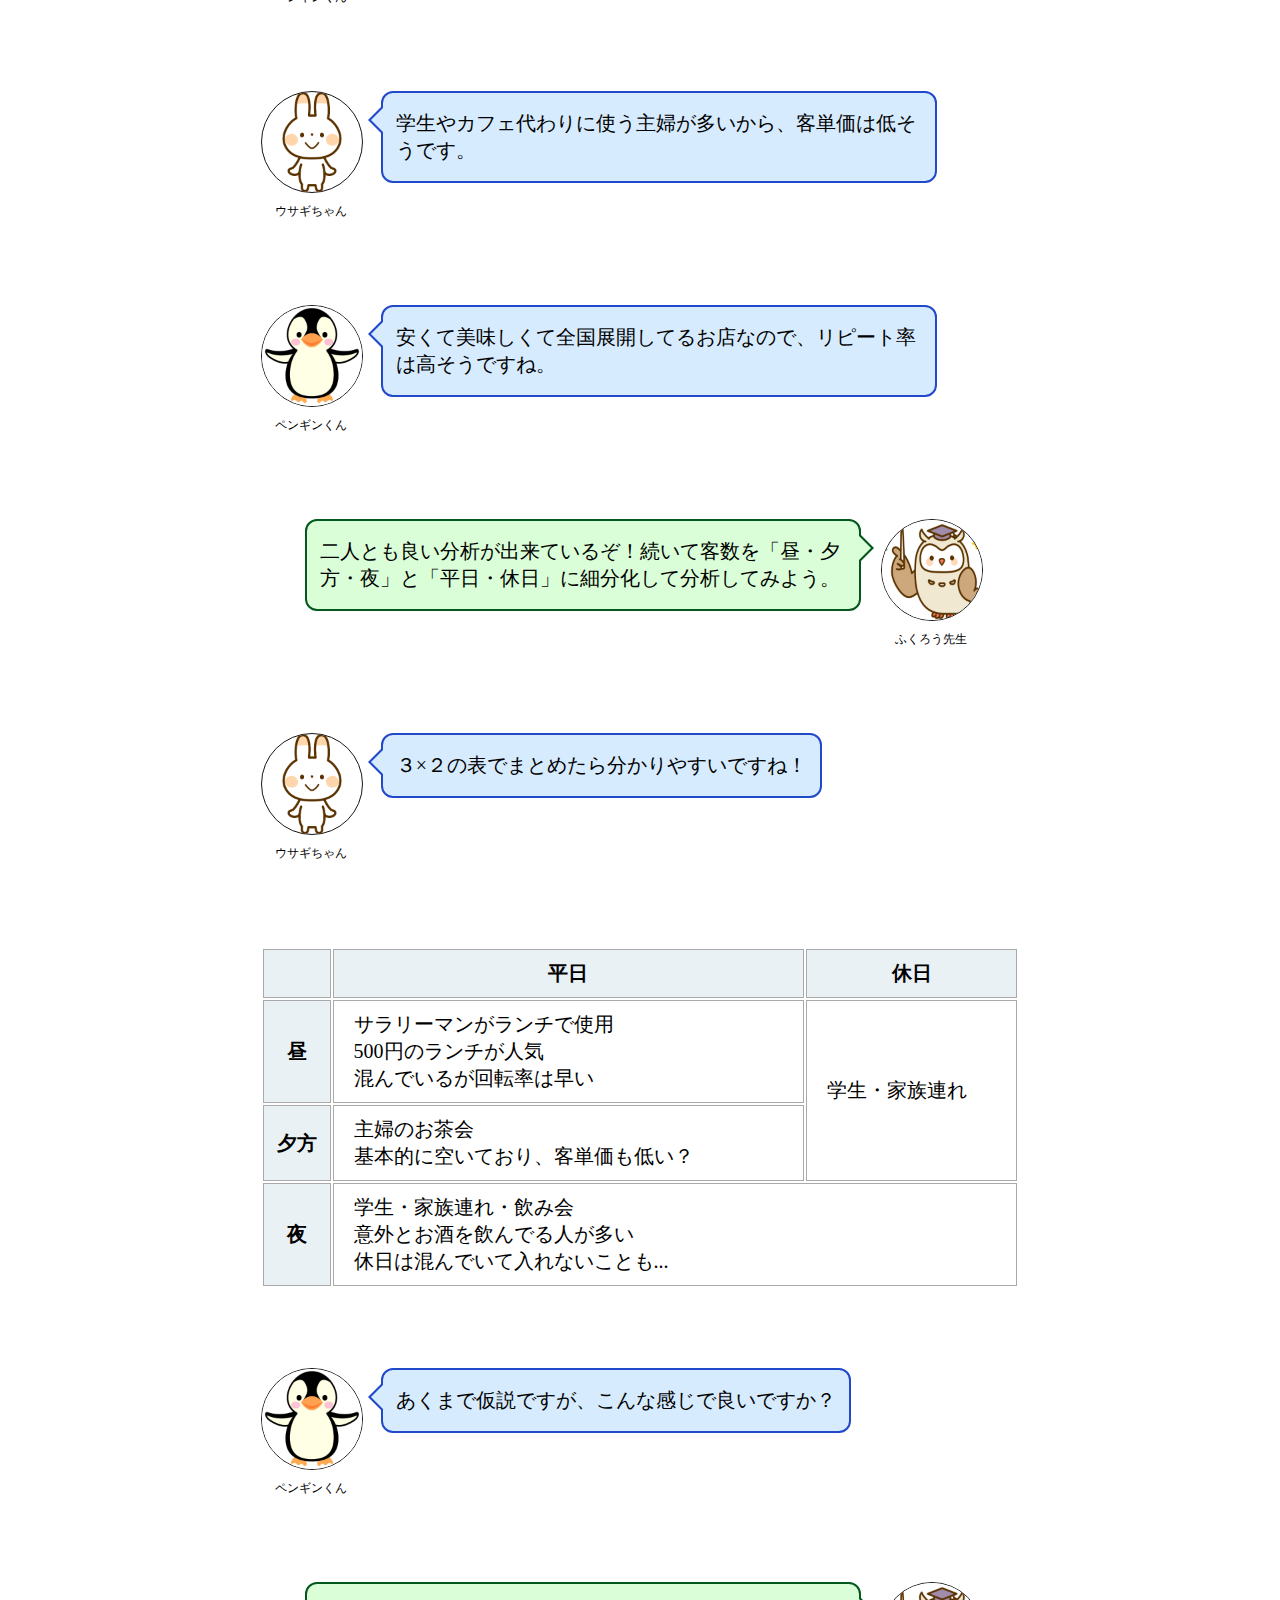
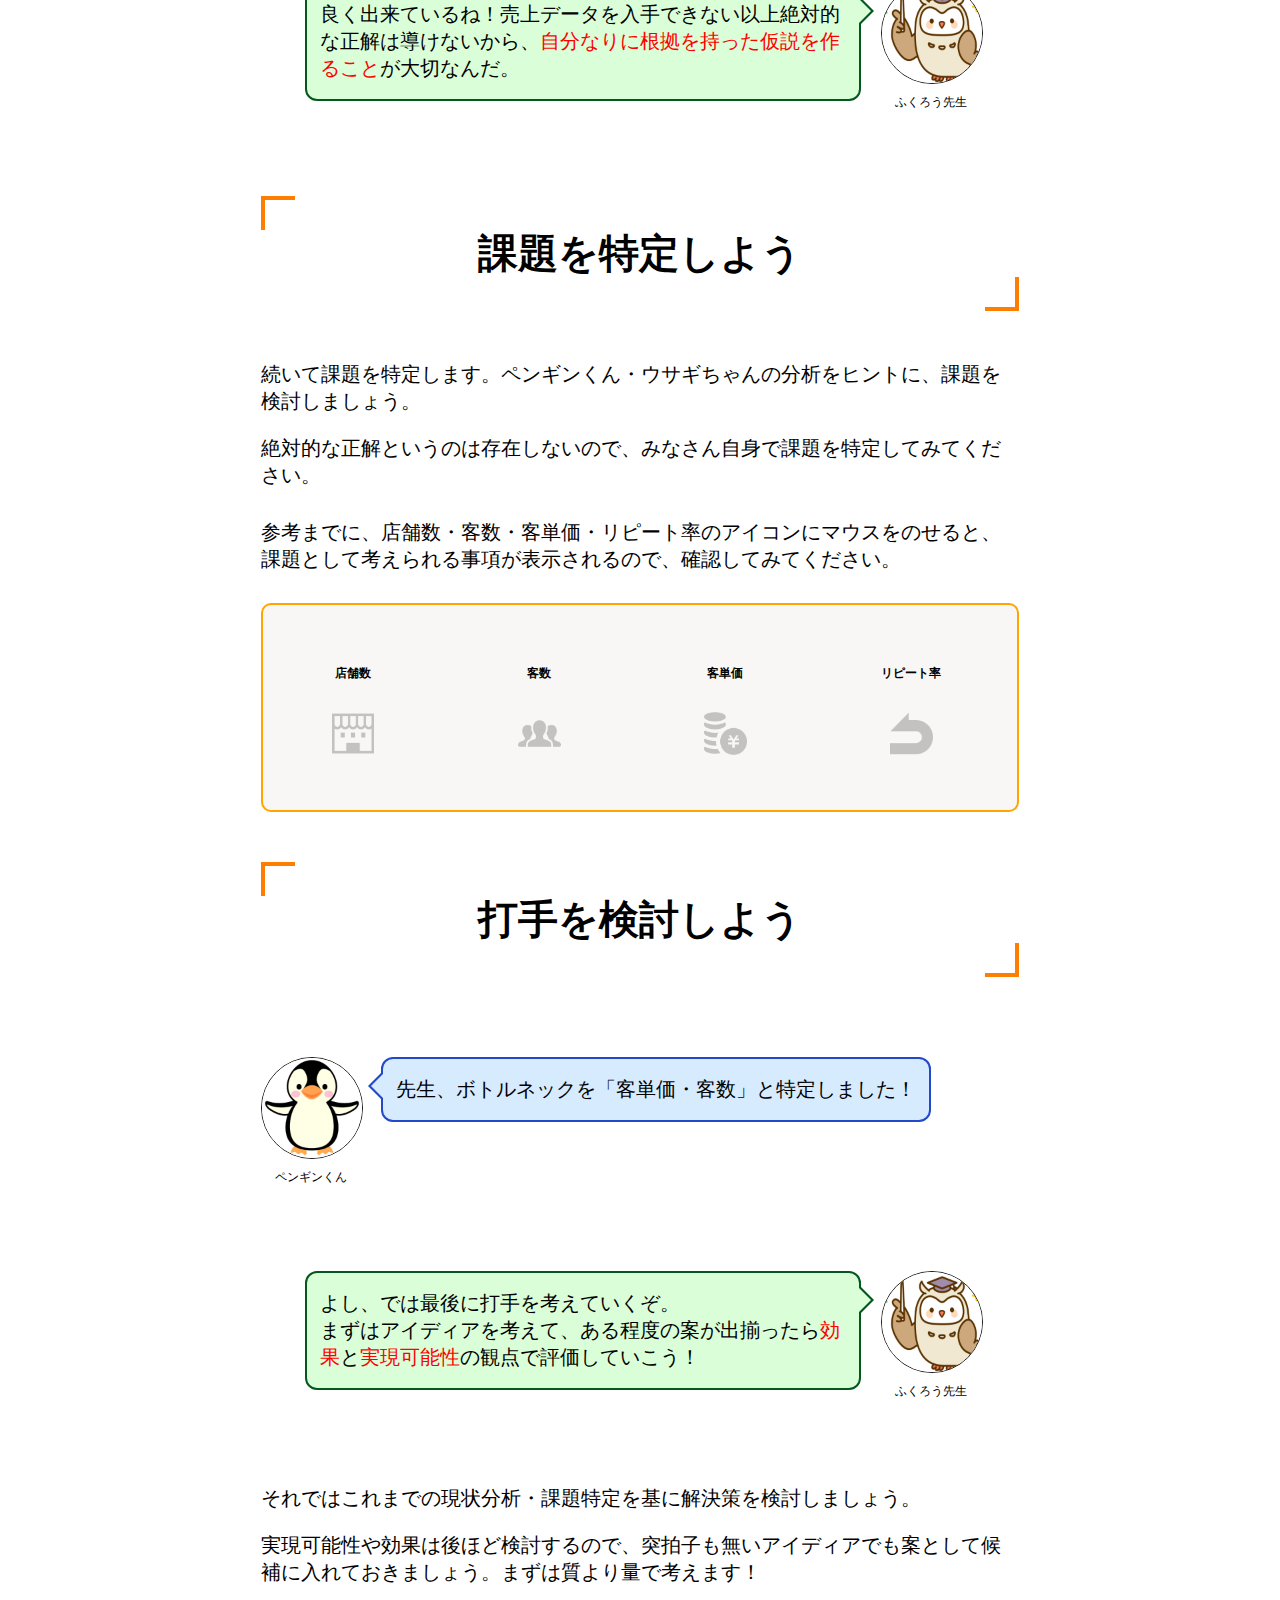
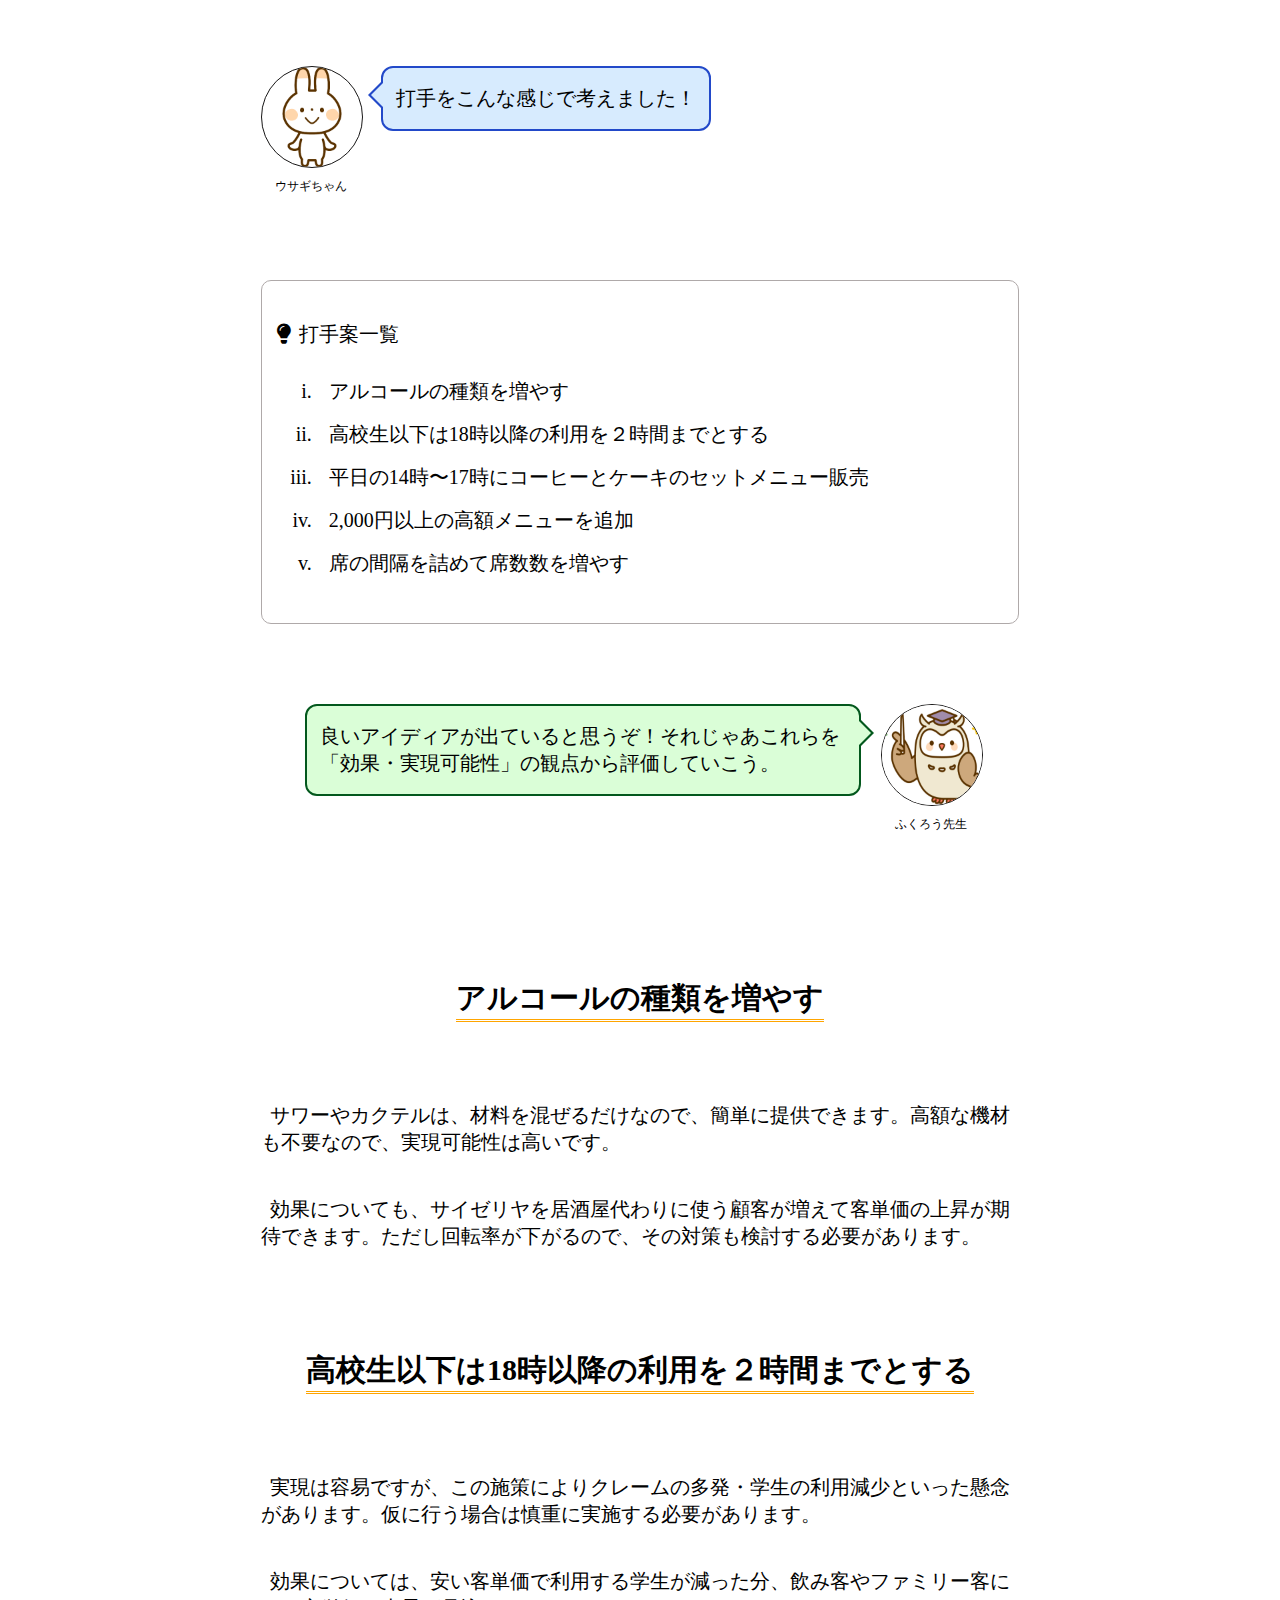
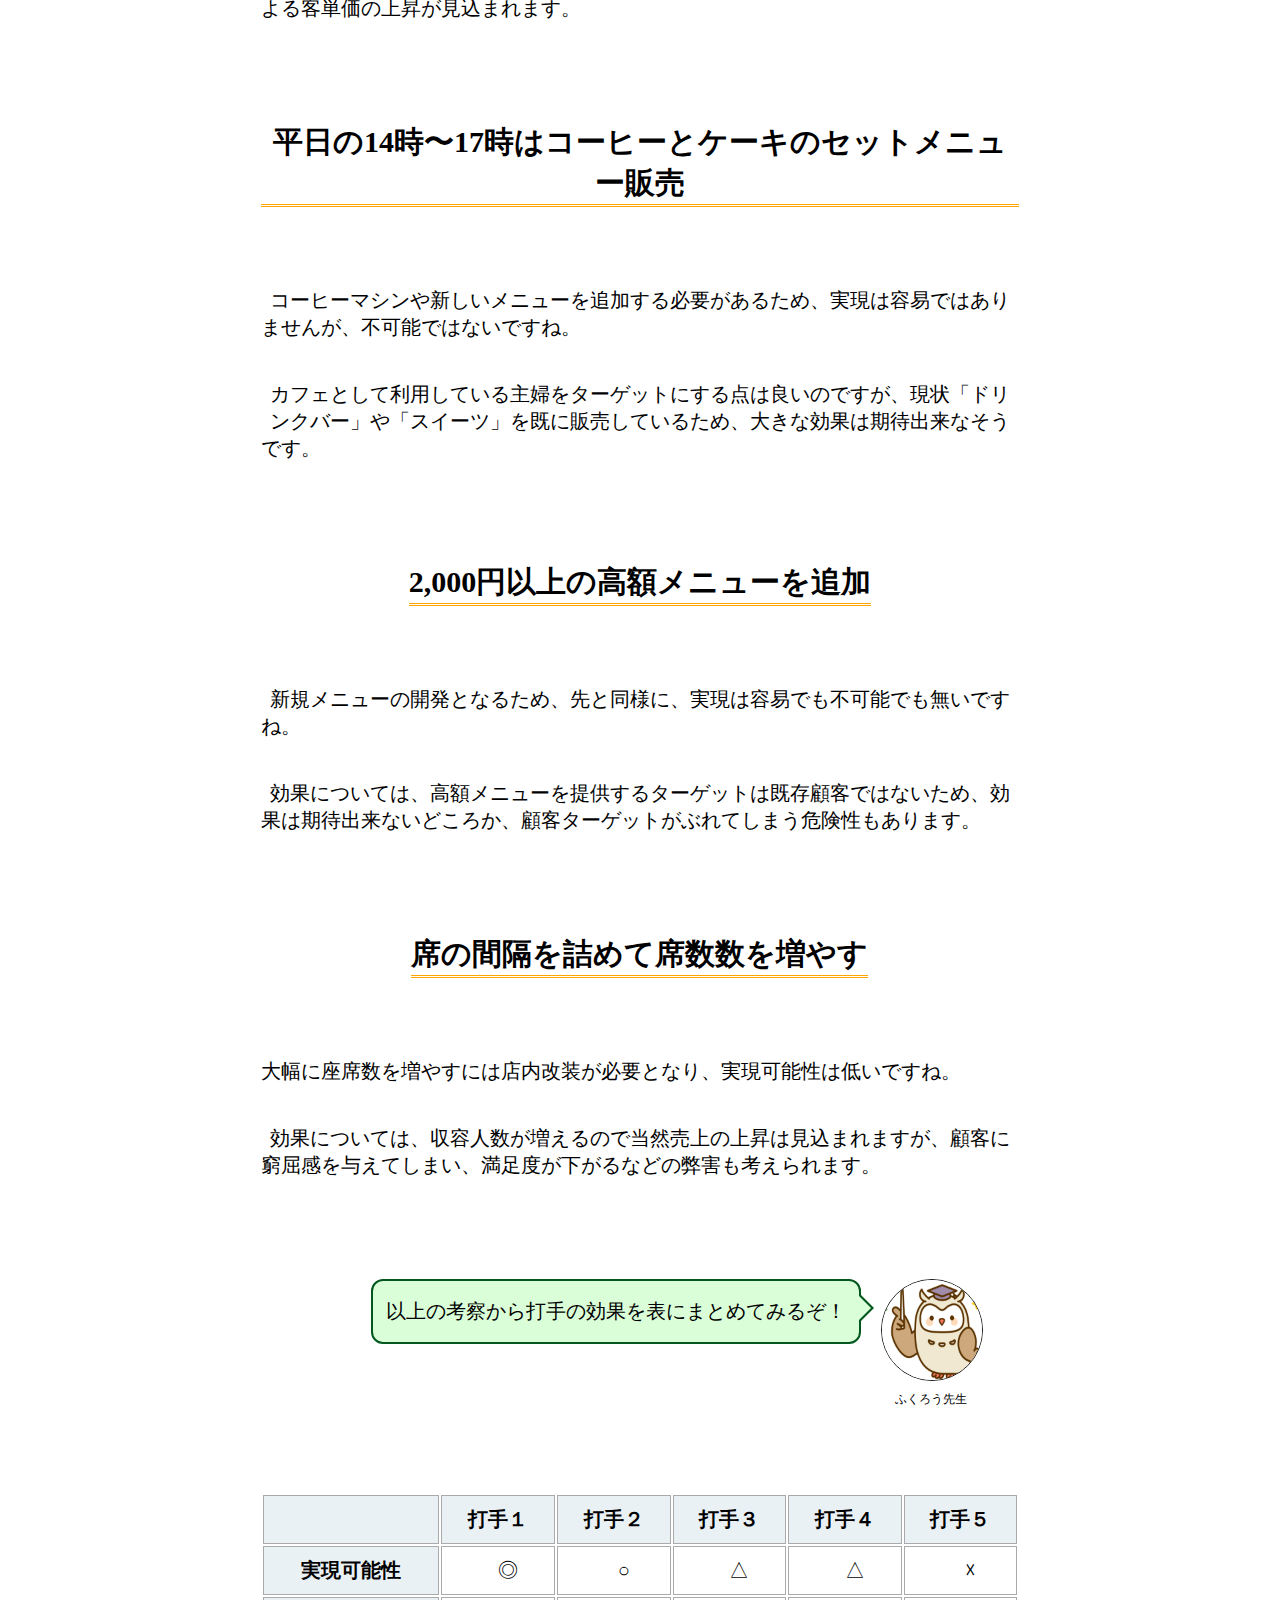
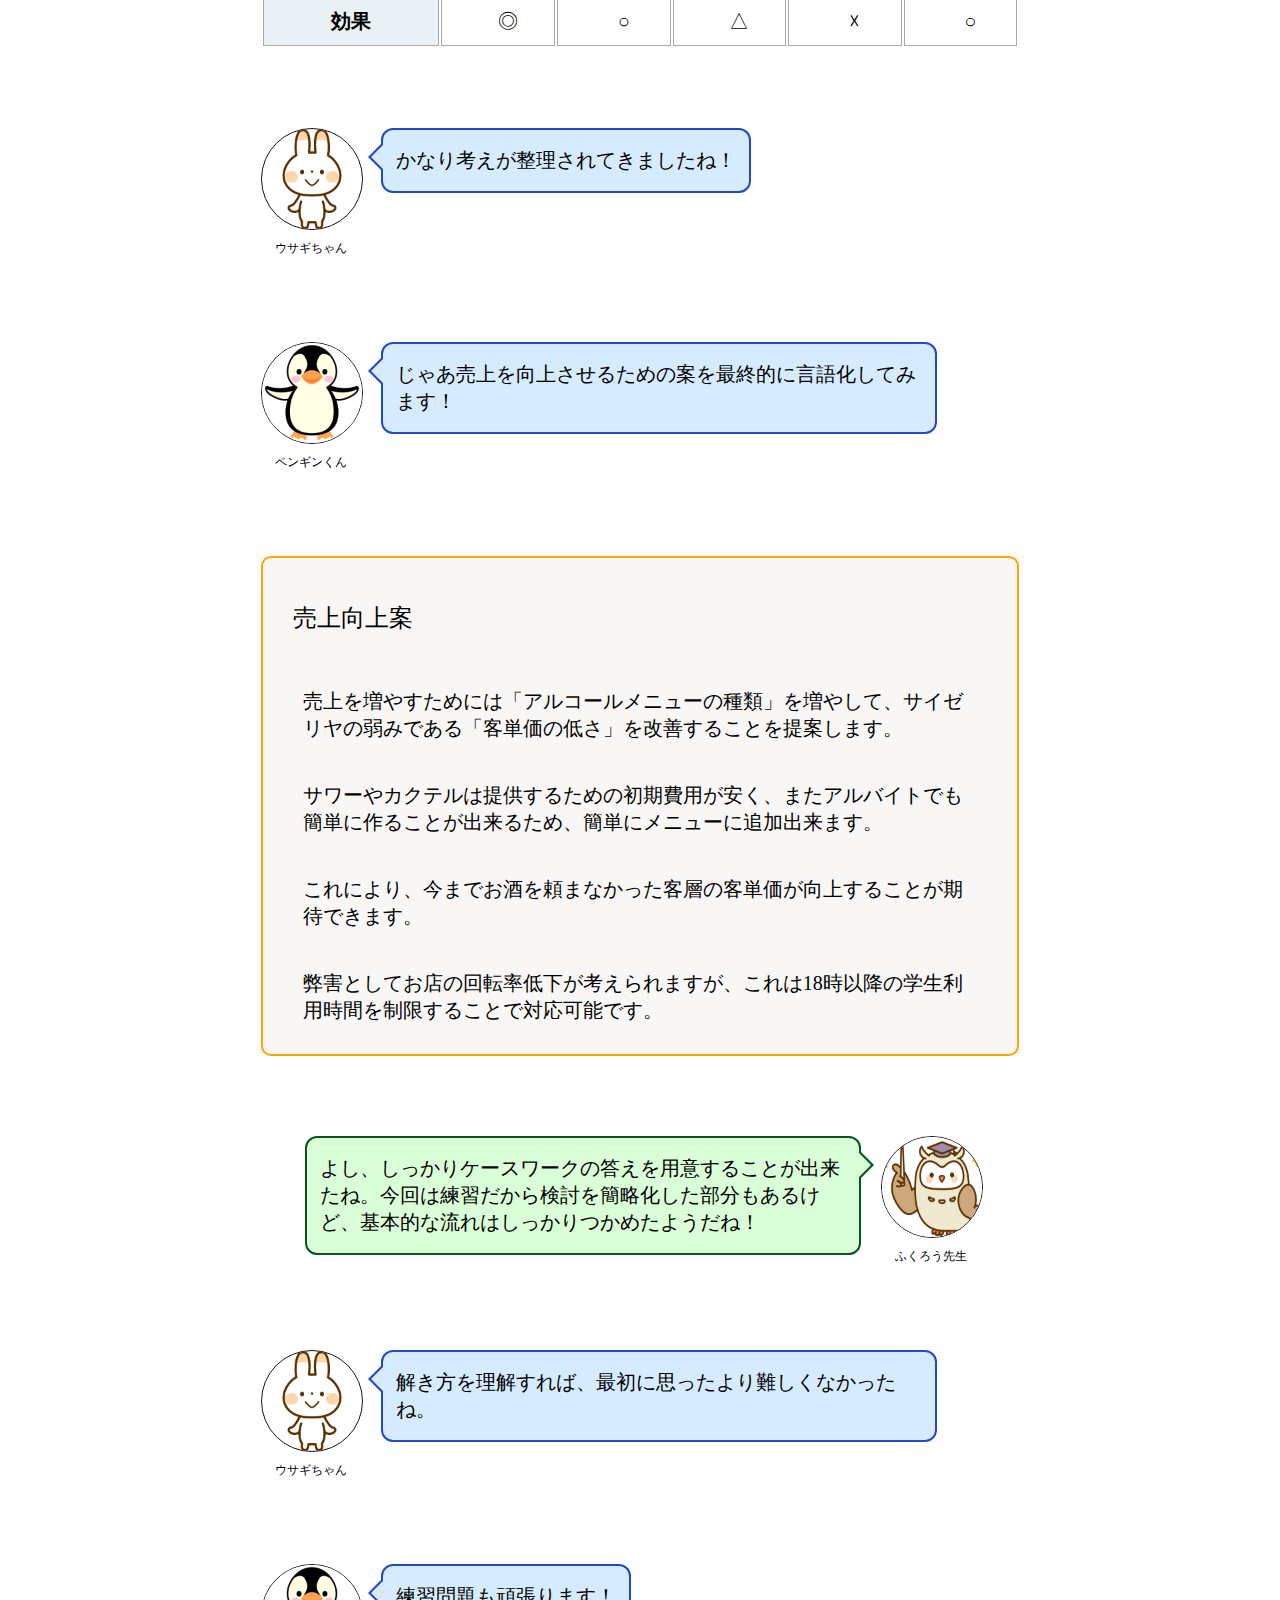
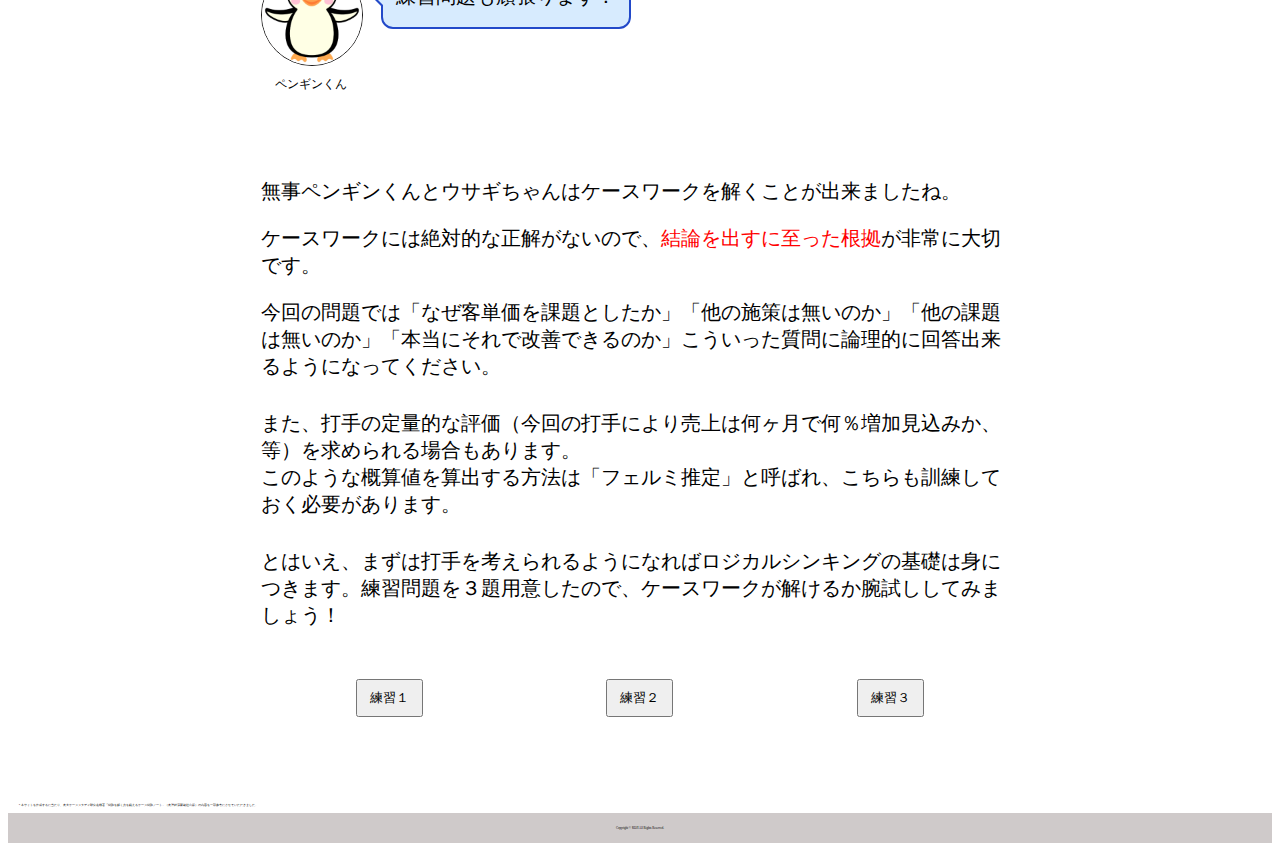
==== commit 80a361ef: "Update index.html" ====
--- a/index.html
+++ b/index.html
@@ -223,8 +223,8 @@
         </div>
         <p class="br">最後に、特定したボトルネックに対して効果的な打ち手を検討します。</p>
         <p class="br">まずはボトルネックに対して複数の打ち手を考え、それらを<span class="bold">「実現可能性」</span>及び<span class="bold">「効果」</span>の２側面から評価します。</p>
-        <p class="br">例えば恋人を作るための打手として、「整形する」という手段は効果は高そうですが、金銭面等から実現可能性は低そうです。<br>逆に「オシャレな服を買う」という打ち手は、実現可能性は高いものの、効果はそこまで高くありませんね。</p>
-        <p>このように打ち手を検討する際は<span class="red">ボトルネックに対して「実現可能性・効果」の２つの観点</span>で検討してください。</p>
+        <p class="br">例えば恋人を作るために、「整形する」という打ち手は効果は高そうですが実現可能性は低そうです。<br>逆に「オシャレな服を買う」という打ち手は、実現可能性は高いものの、効果は高くなさそうです。</p>
+        <p>このように<span class="red">ボトルネックに対して「実現可能性・効果」の２つの観点</span>で打手を検討してください。</p>
       </div>
     </div>
   <!-- 吹き出しペンギン -->
--- a/CSS/stylesheet.css
+++ b/CSS/stylesheet.css
@@ -196,7 +196,8 @@
 }
 
 .about .step-explain-wrap .step-explain p {
-  line-height: 1.5em;
+  line-height: 1.4em;
+  font-size: 1.7rem;
 }
 
 .about .step-explain-wrap .step-explain .ex-title {
@@ -271,13 +272,13 @@
 }
 
 .analytics .answer-wrap .answer-mark {
-  font-size: 20rem;
+  font-size: 17rem;
   top: 10%;
   text-align: center;
 }
 
 .analytics .answer-wrap .answer-title {
-  font-size: 6rem;
+  font-size: 5rem;
   text-align: center;
   font-weight: bold;
 }
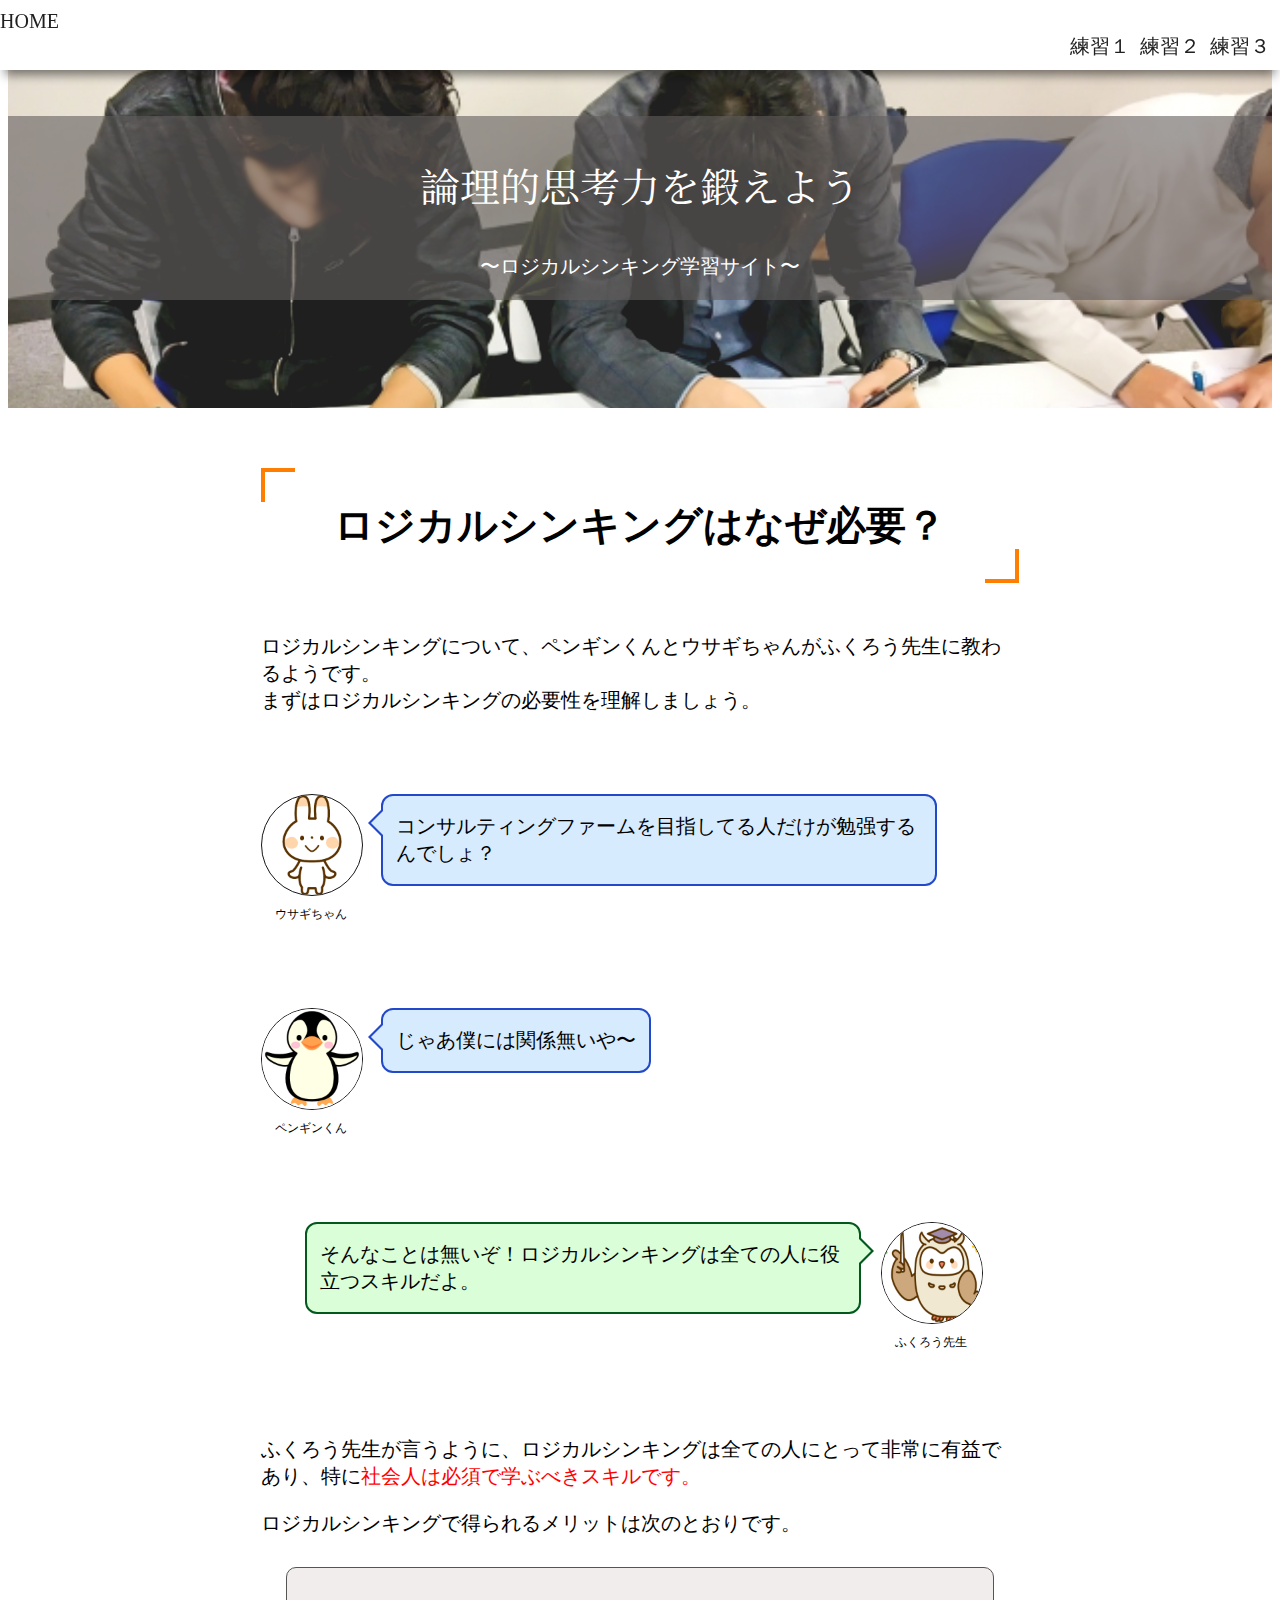
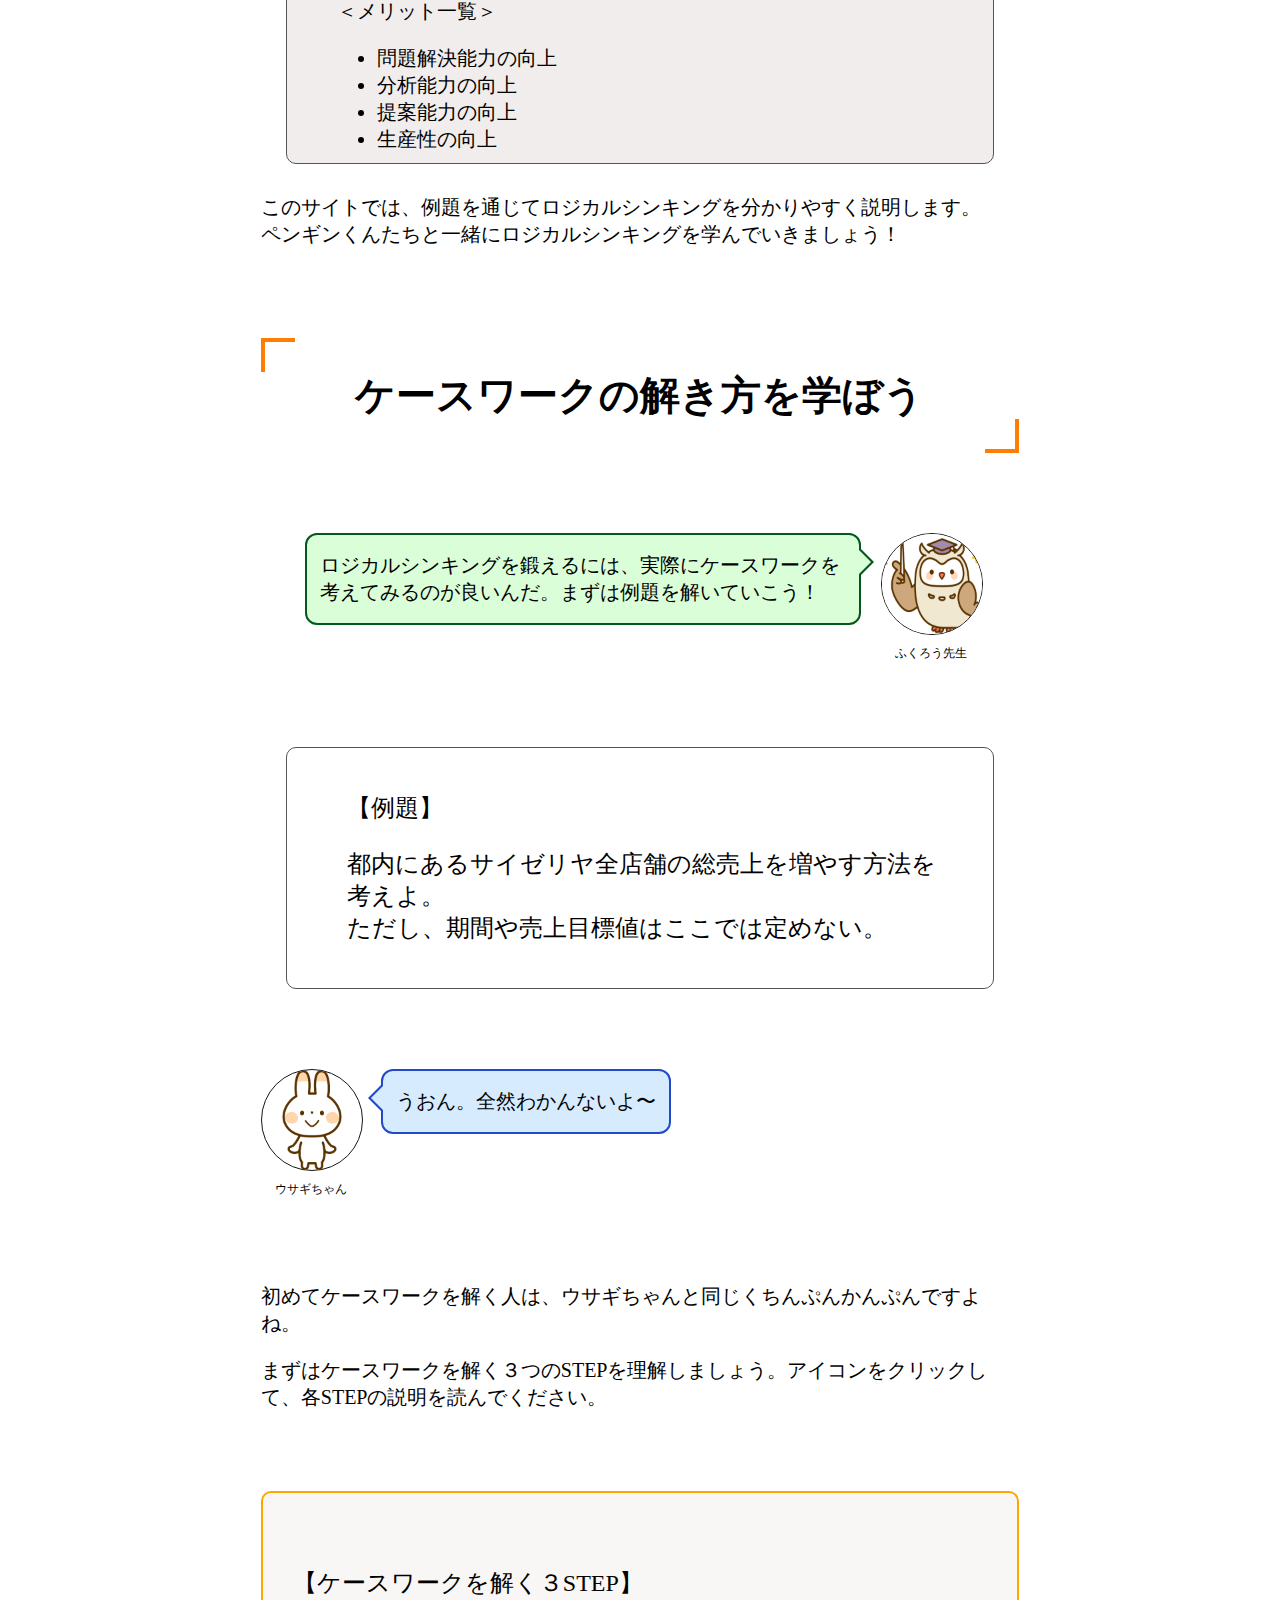
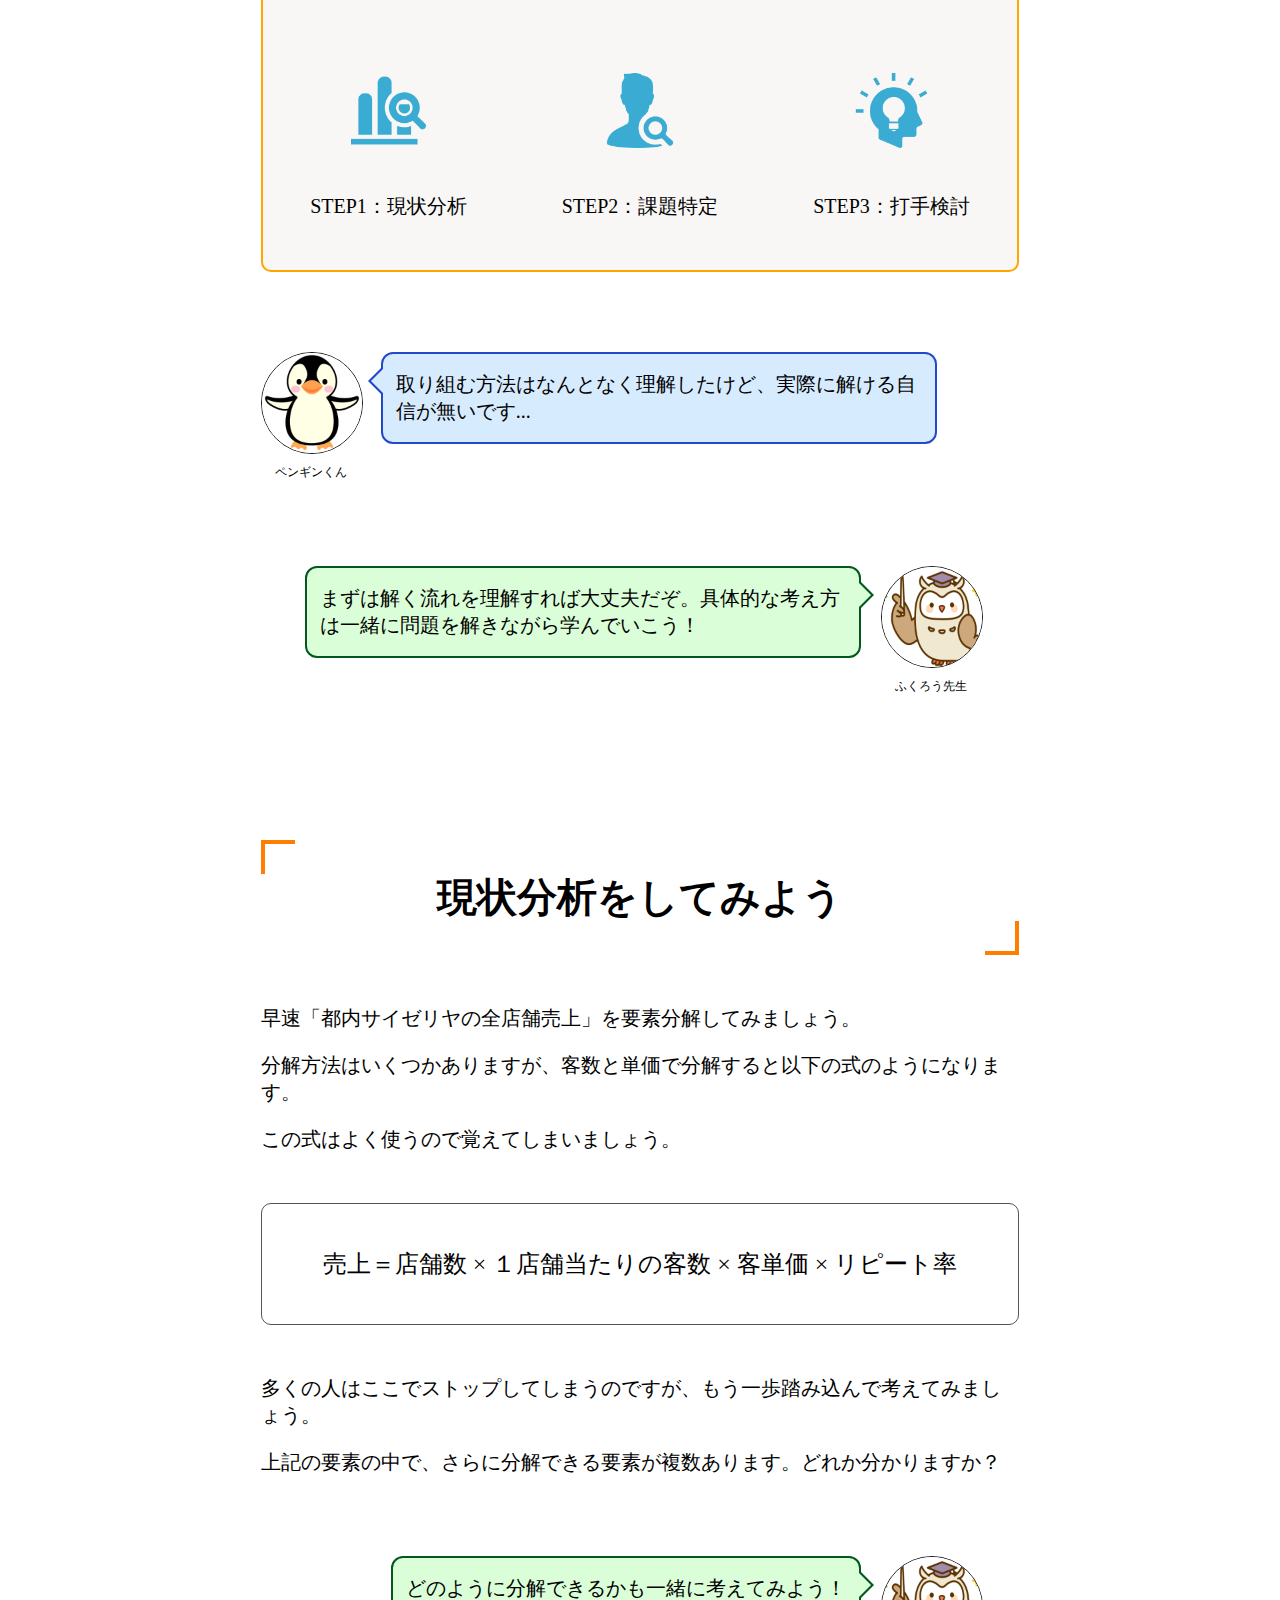
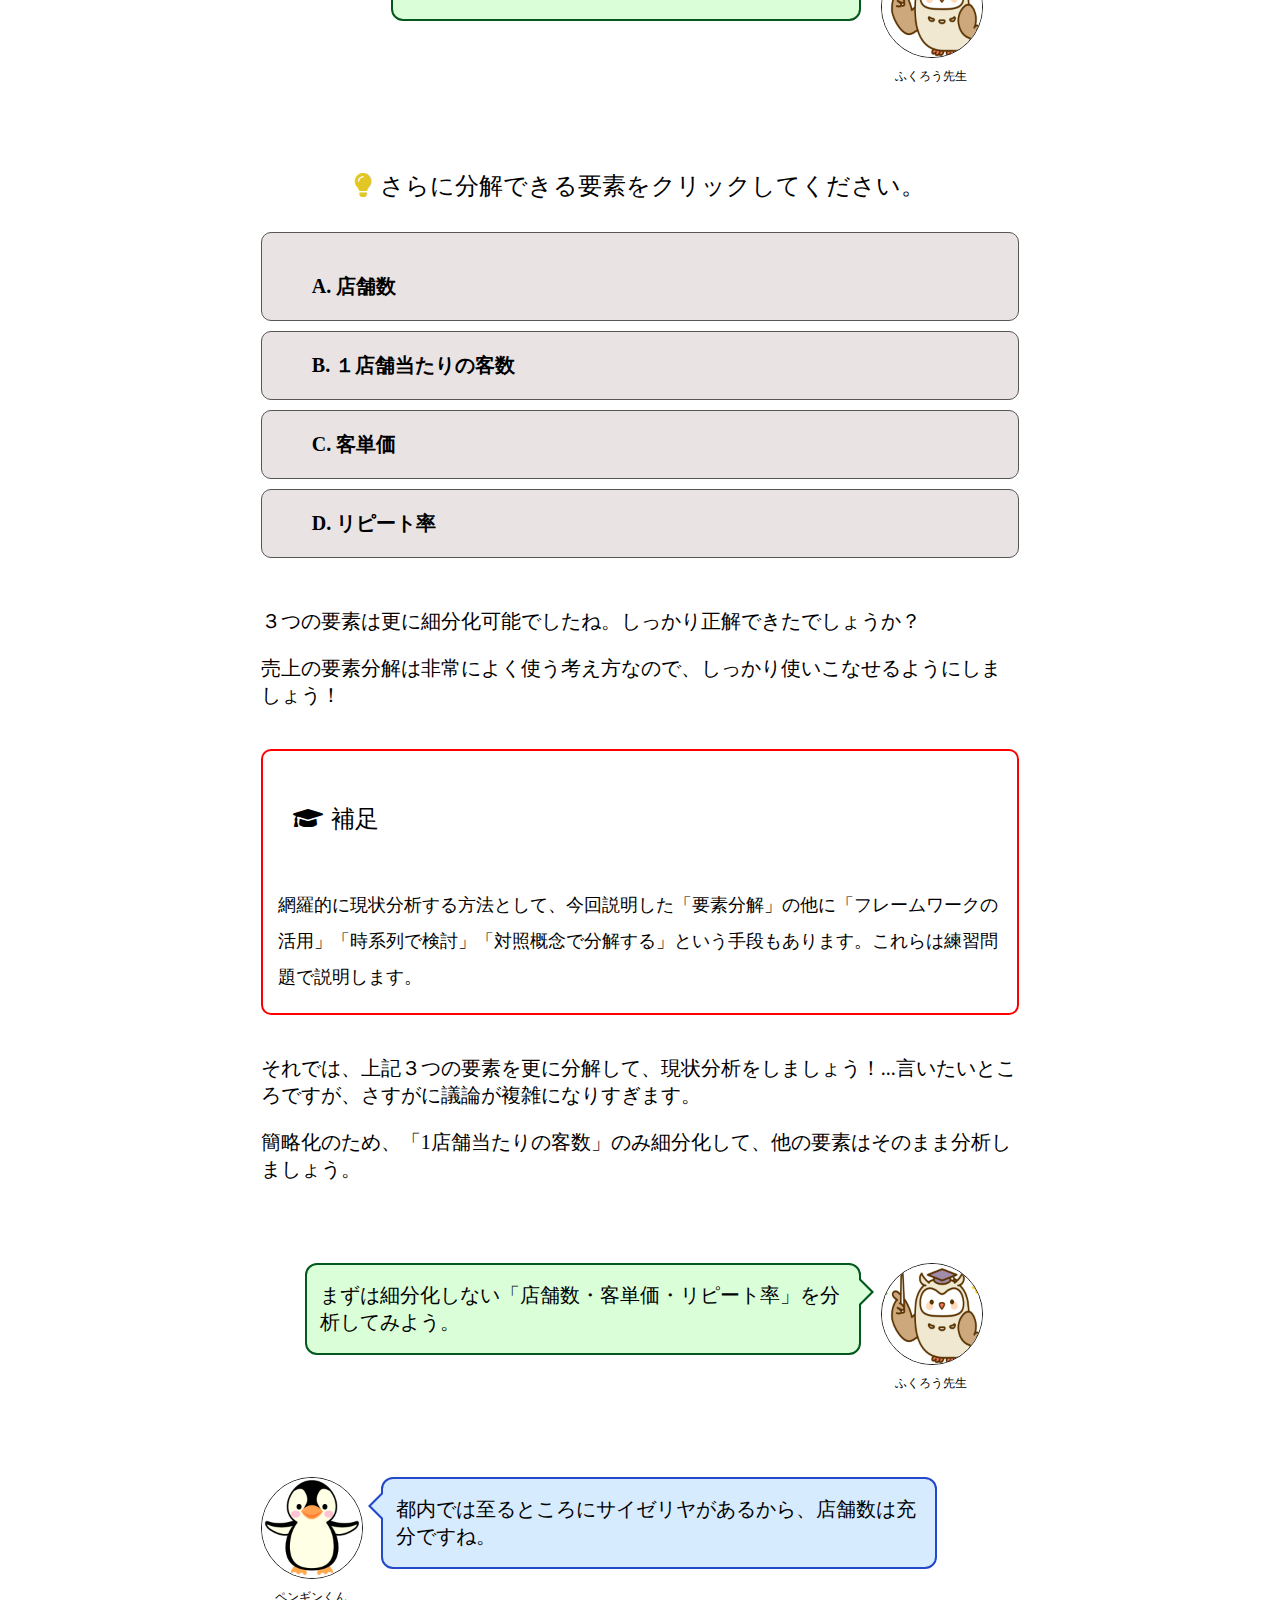
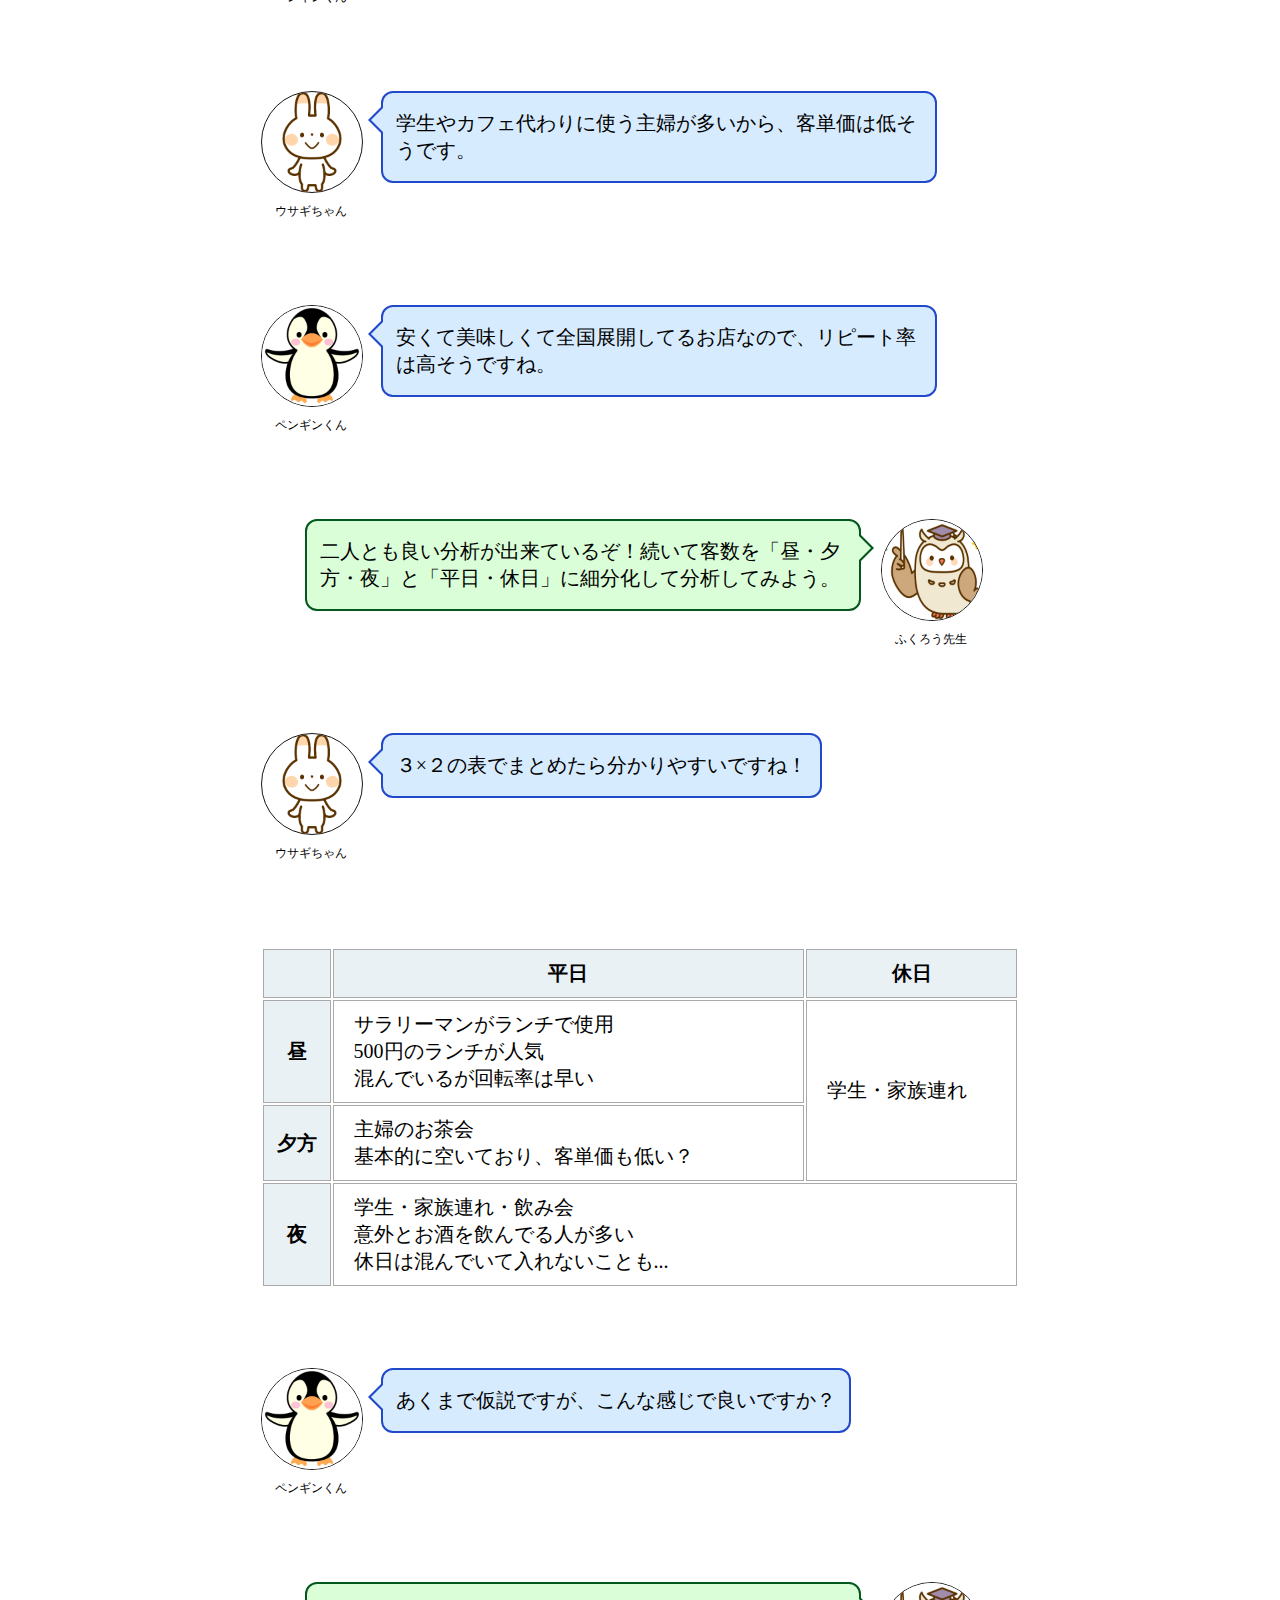
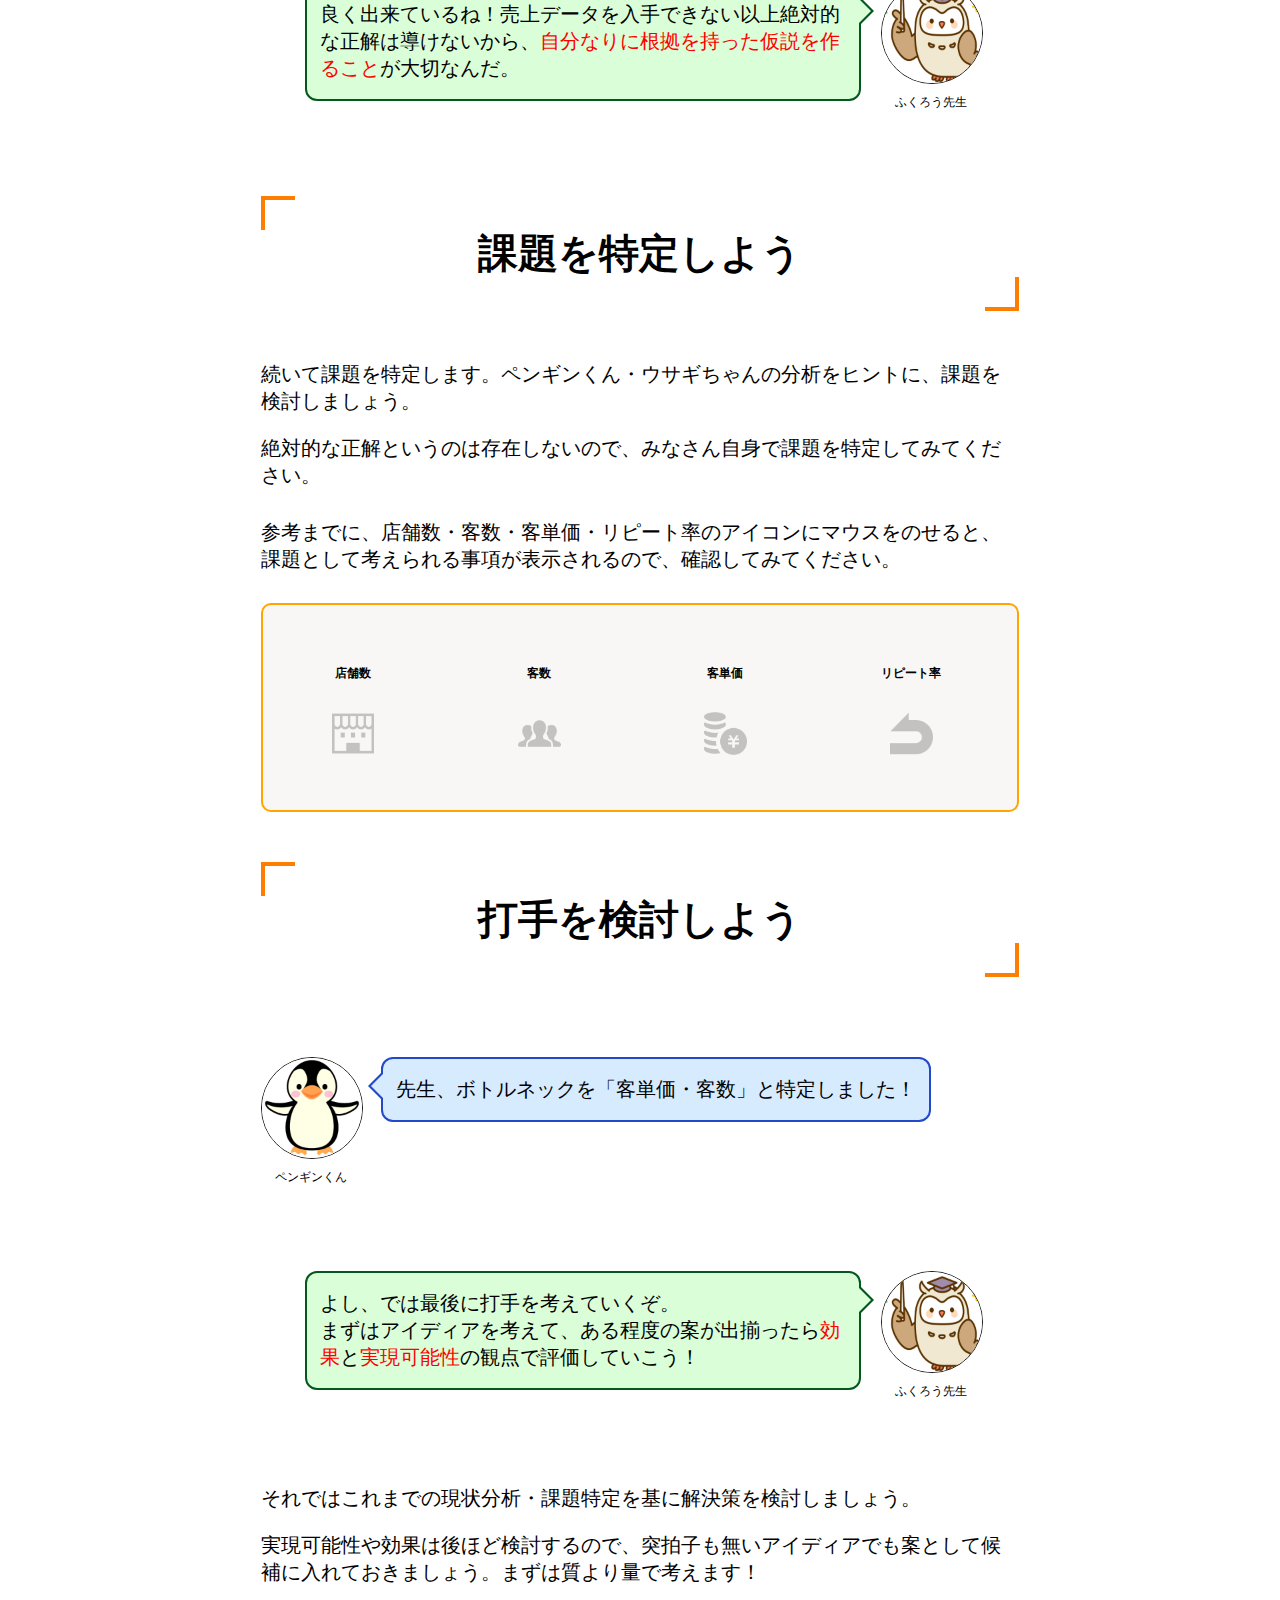
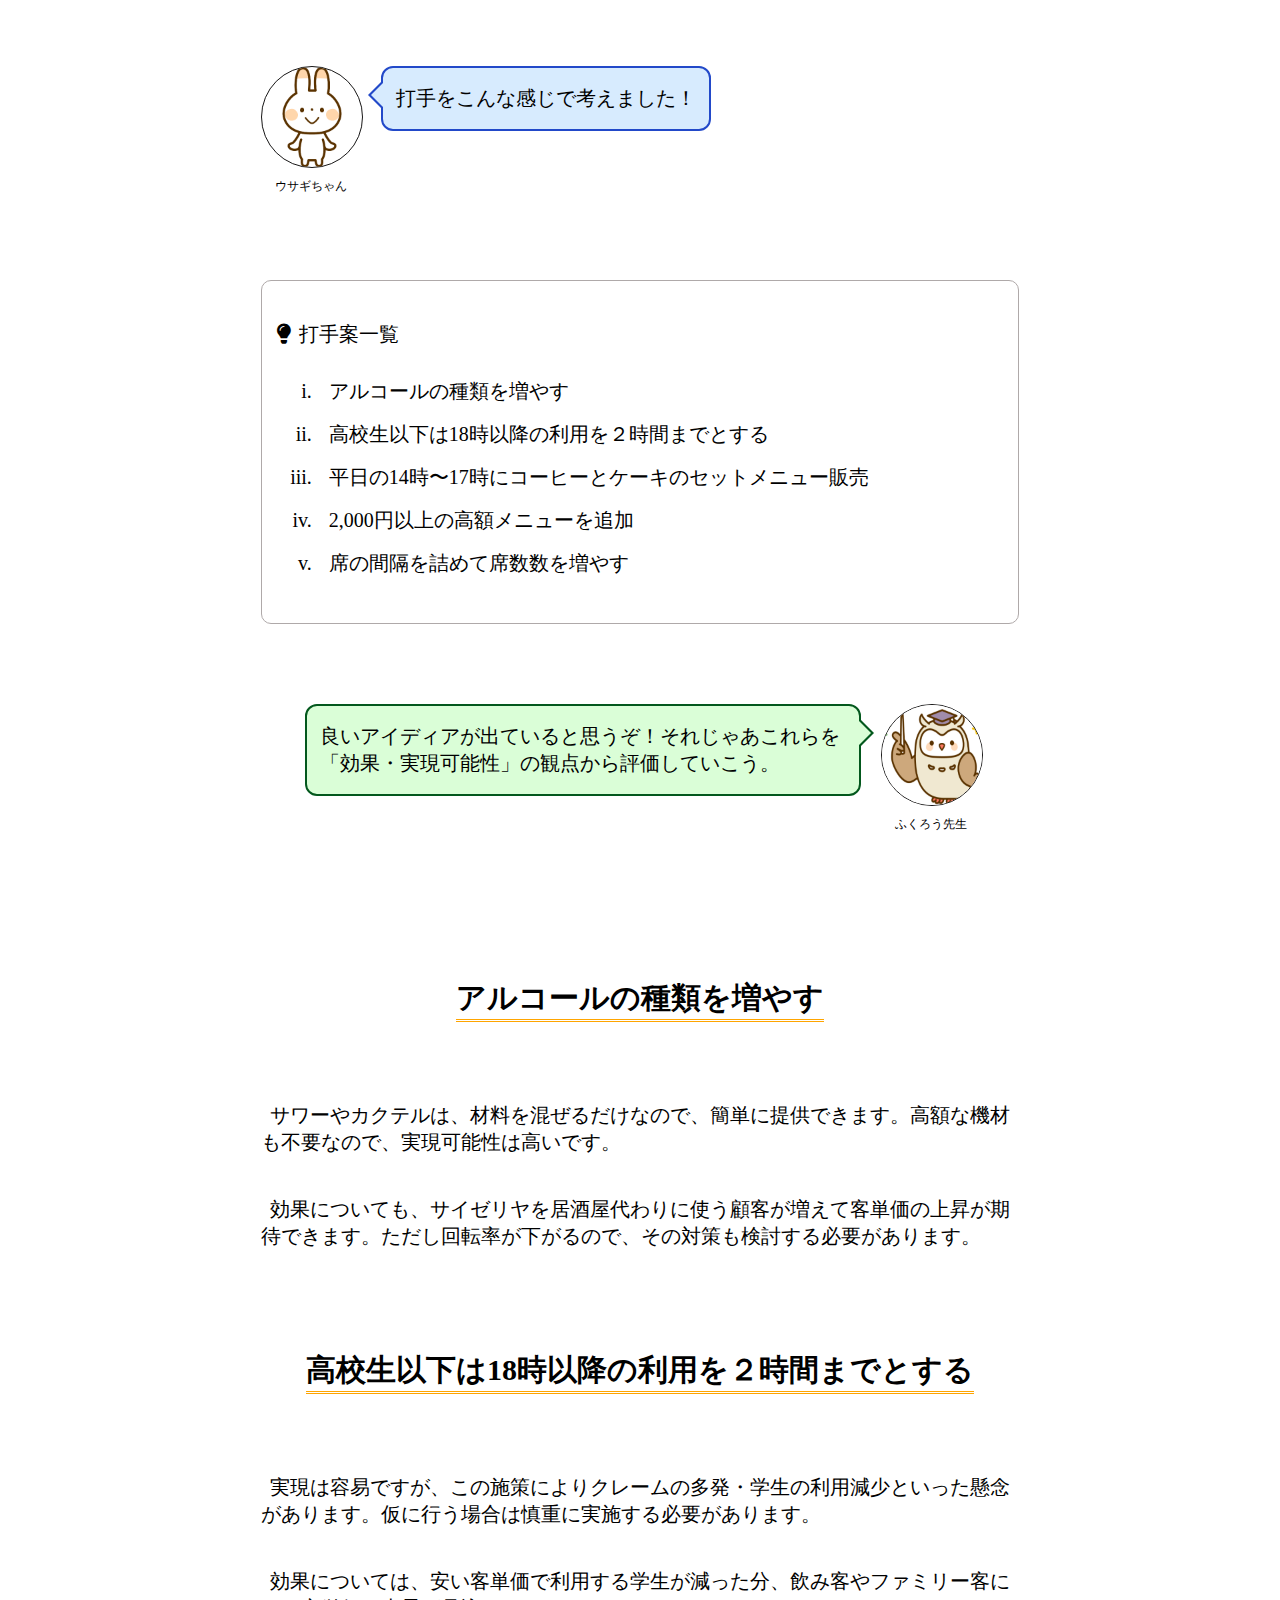
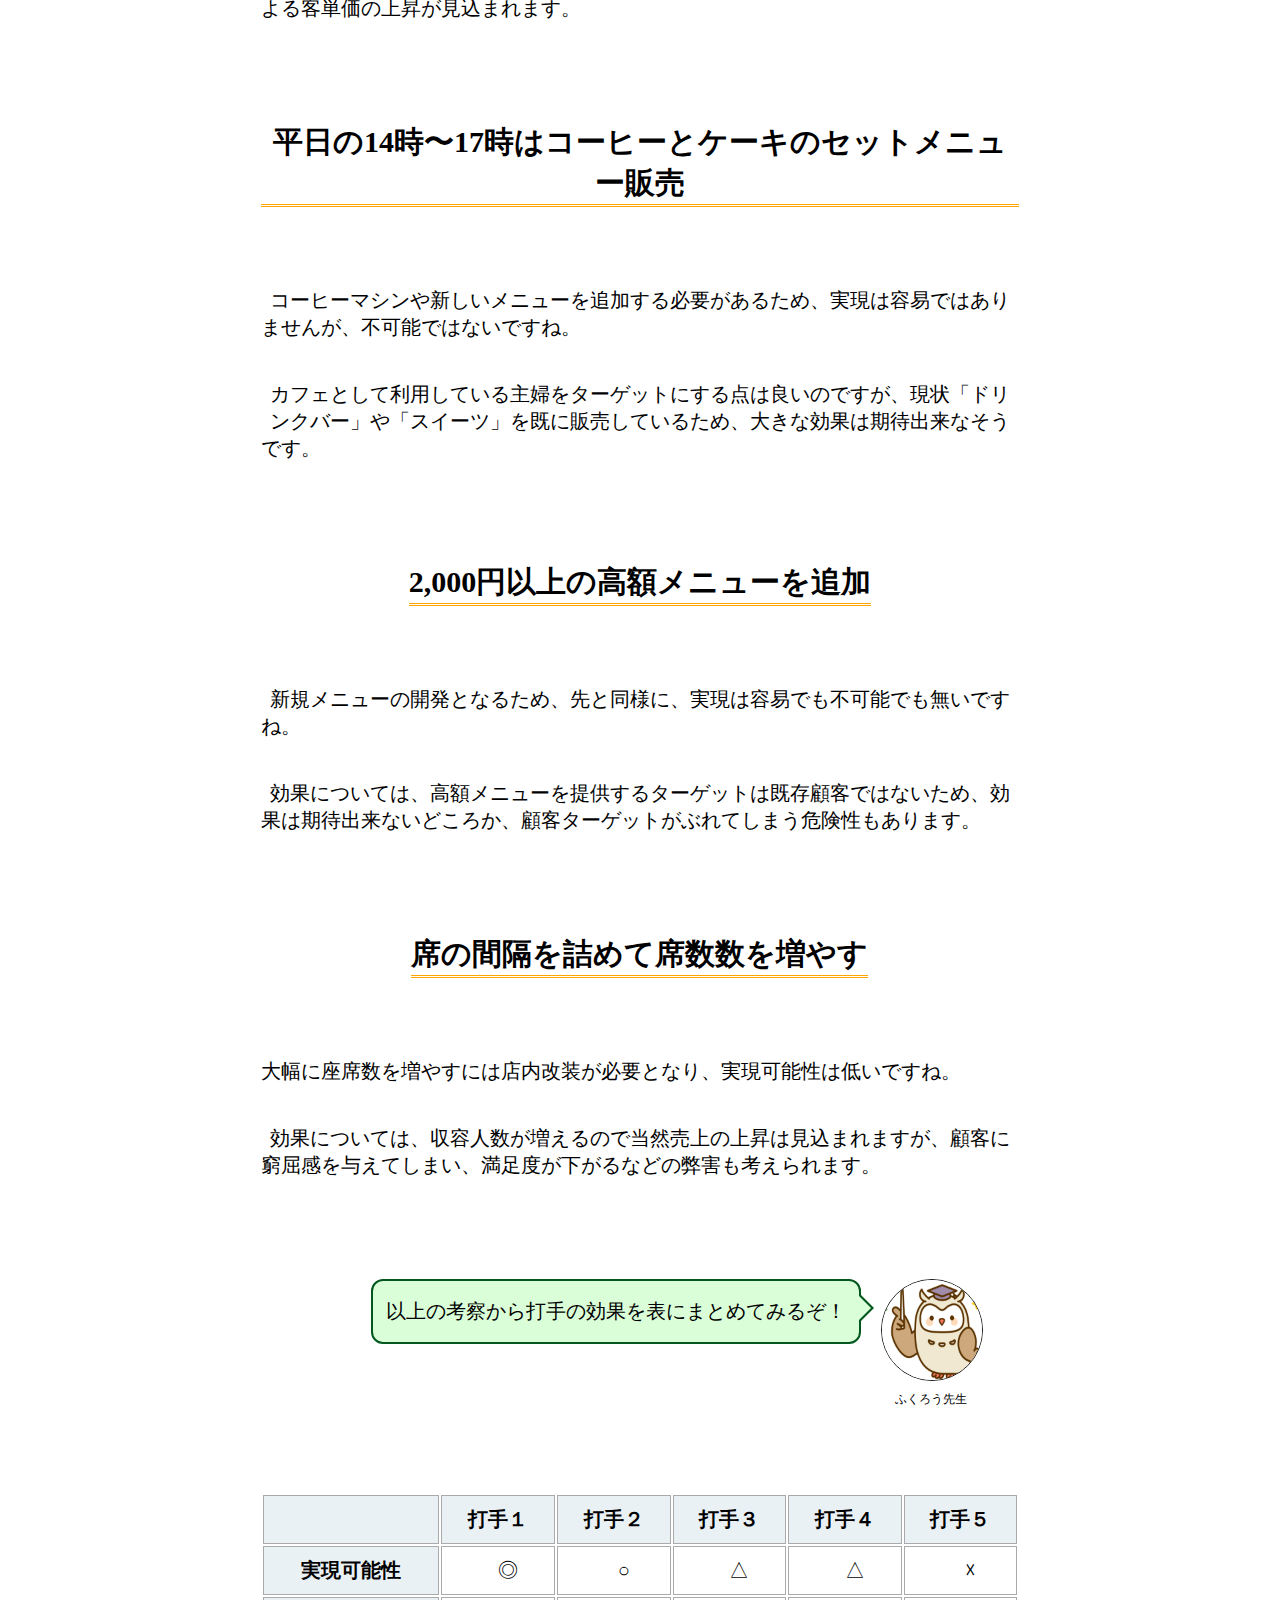
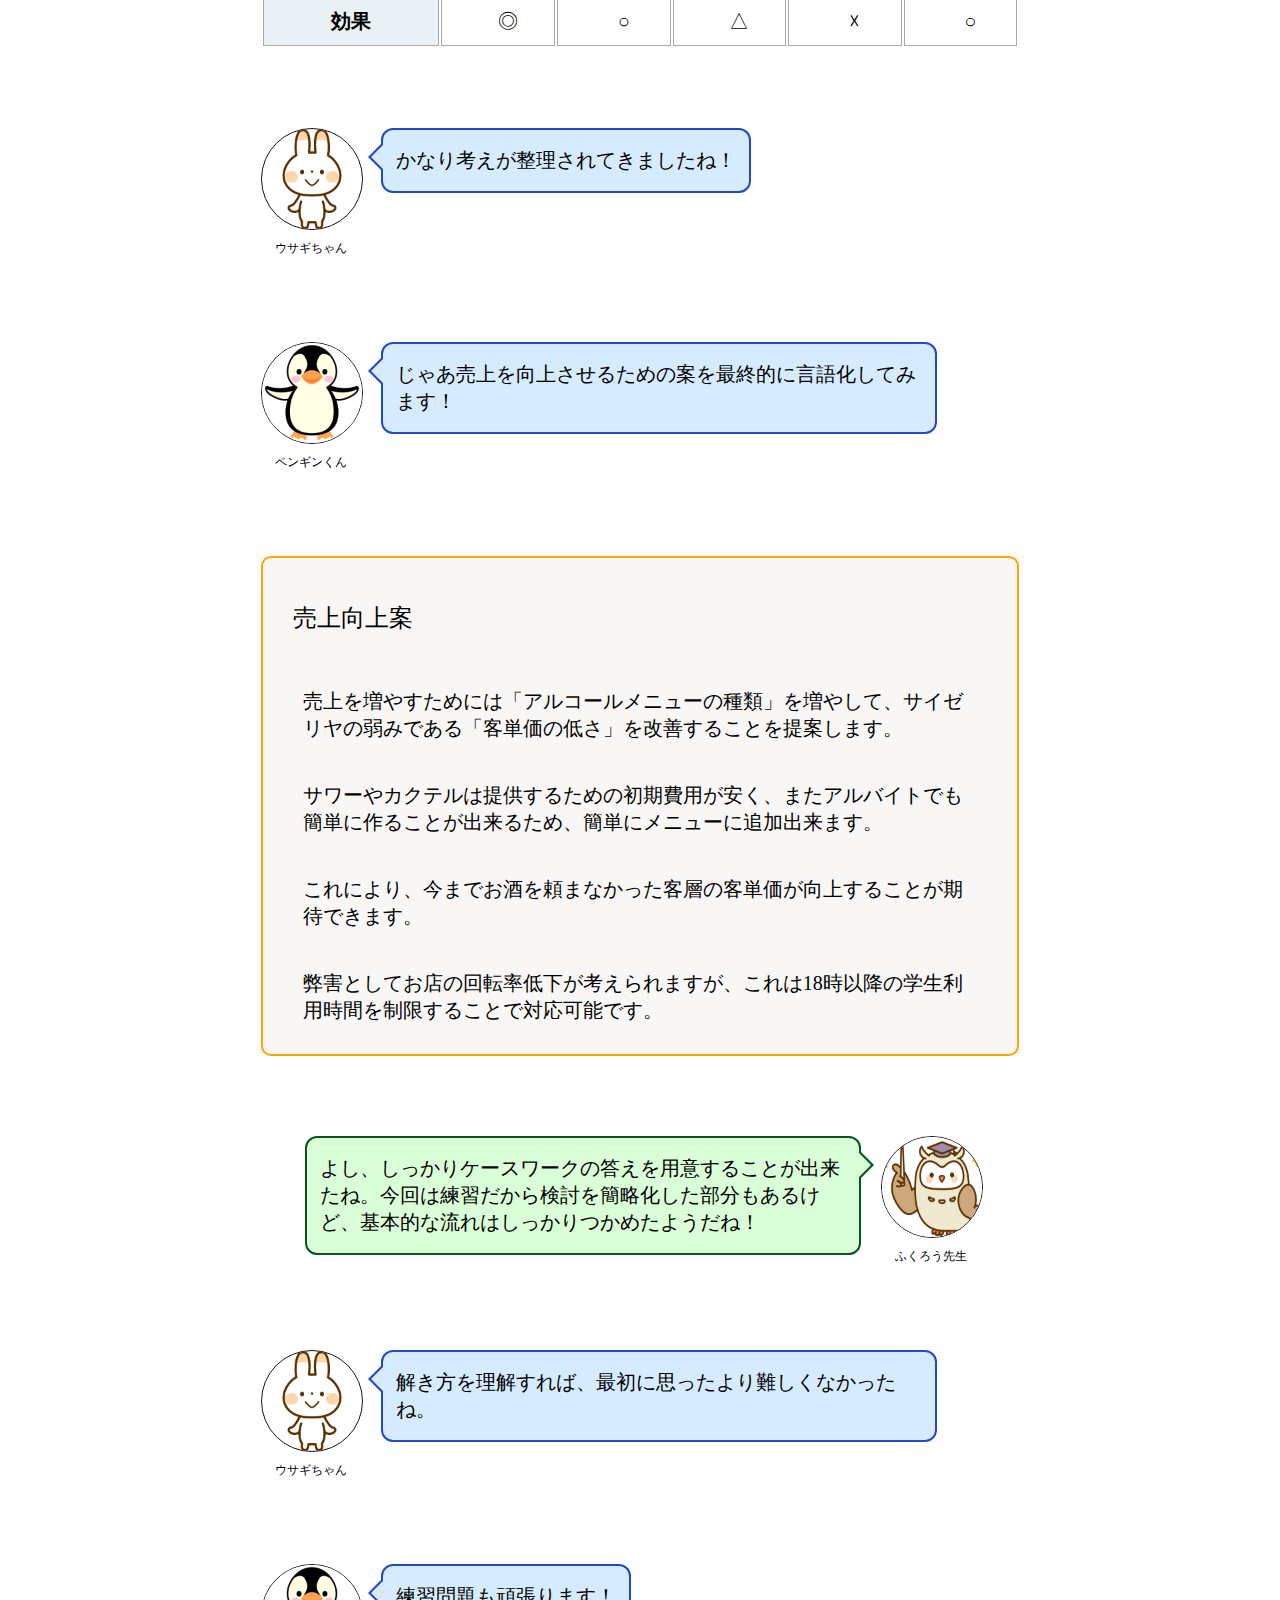
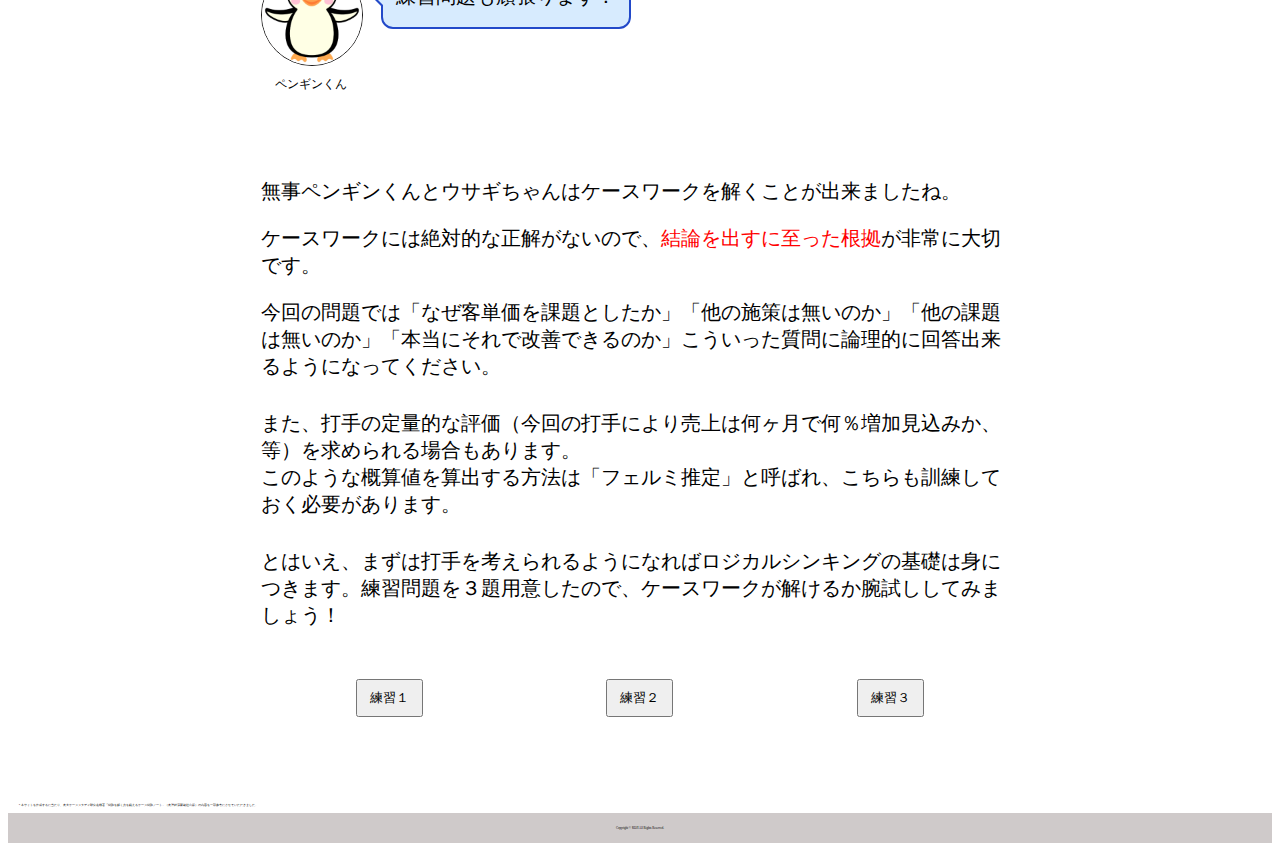
==== commit 4b8a8b00: "Update index.html" ====
--- a/index.html
+++ b/index.html
@@ -104,7 +104,7 @@
       <p>ふくろう先生が言うように、ロジカルシンキングは全ての人にとって非常に有益であり、特に<span class="red">社会人は必須で学ぶべきスキルです。</span></p>
       <p>ロジカルシンキングで得られるメリットは次のとおりです。</p>
       <div class="ul-center">
-        <p>＜ロジカルシンキングのメリット＞</p>
+        <p>＜メリット一覧＞</p>
         <ul>
           <li>問題解決能力の向上</li>
           <li>分析能力の向上</li>
--- a/CSS/stylesheet.css
+++ b/CSS/stylesheet.css
@@ -272,20 +272,20 @@
 }
 
 .analytics .answer-wrap .answer-mark {
-  font-size: 17rem;
+  font-size: 16rem;
   top: 10%;
   text-align: center;
 }
 
 .analytics .answer-wrap .answer-title {
-  font-size: 5rem;
+  font-size: 4.5em;
   text-align: center;
   font-weight: bold;
 }
 
 .analytics .answer-wrap .answer-detail {
   font-size: 2rem;
-  padding: 2rem 4rem;
+  padding: 1.8rem 3.6rem;
 }
 
 .analytics .answer-wrap .correct {
